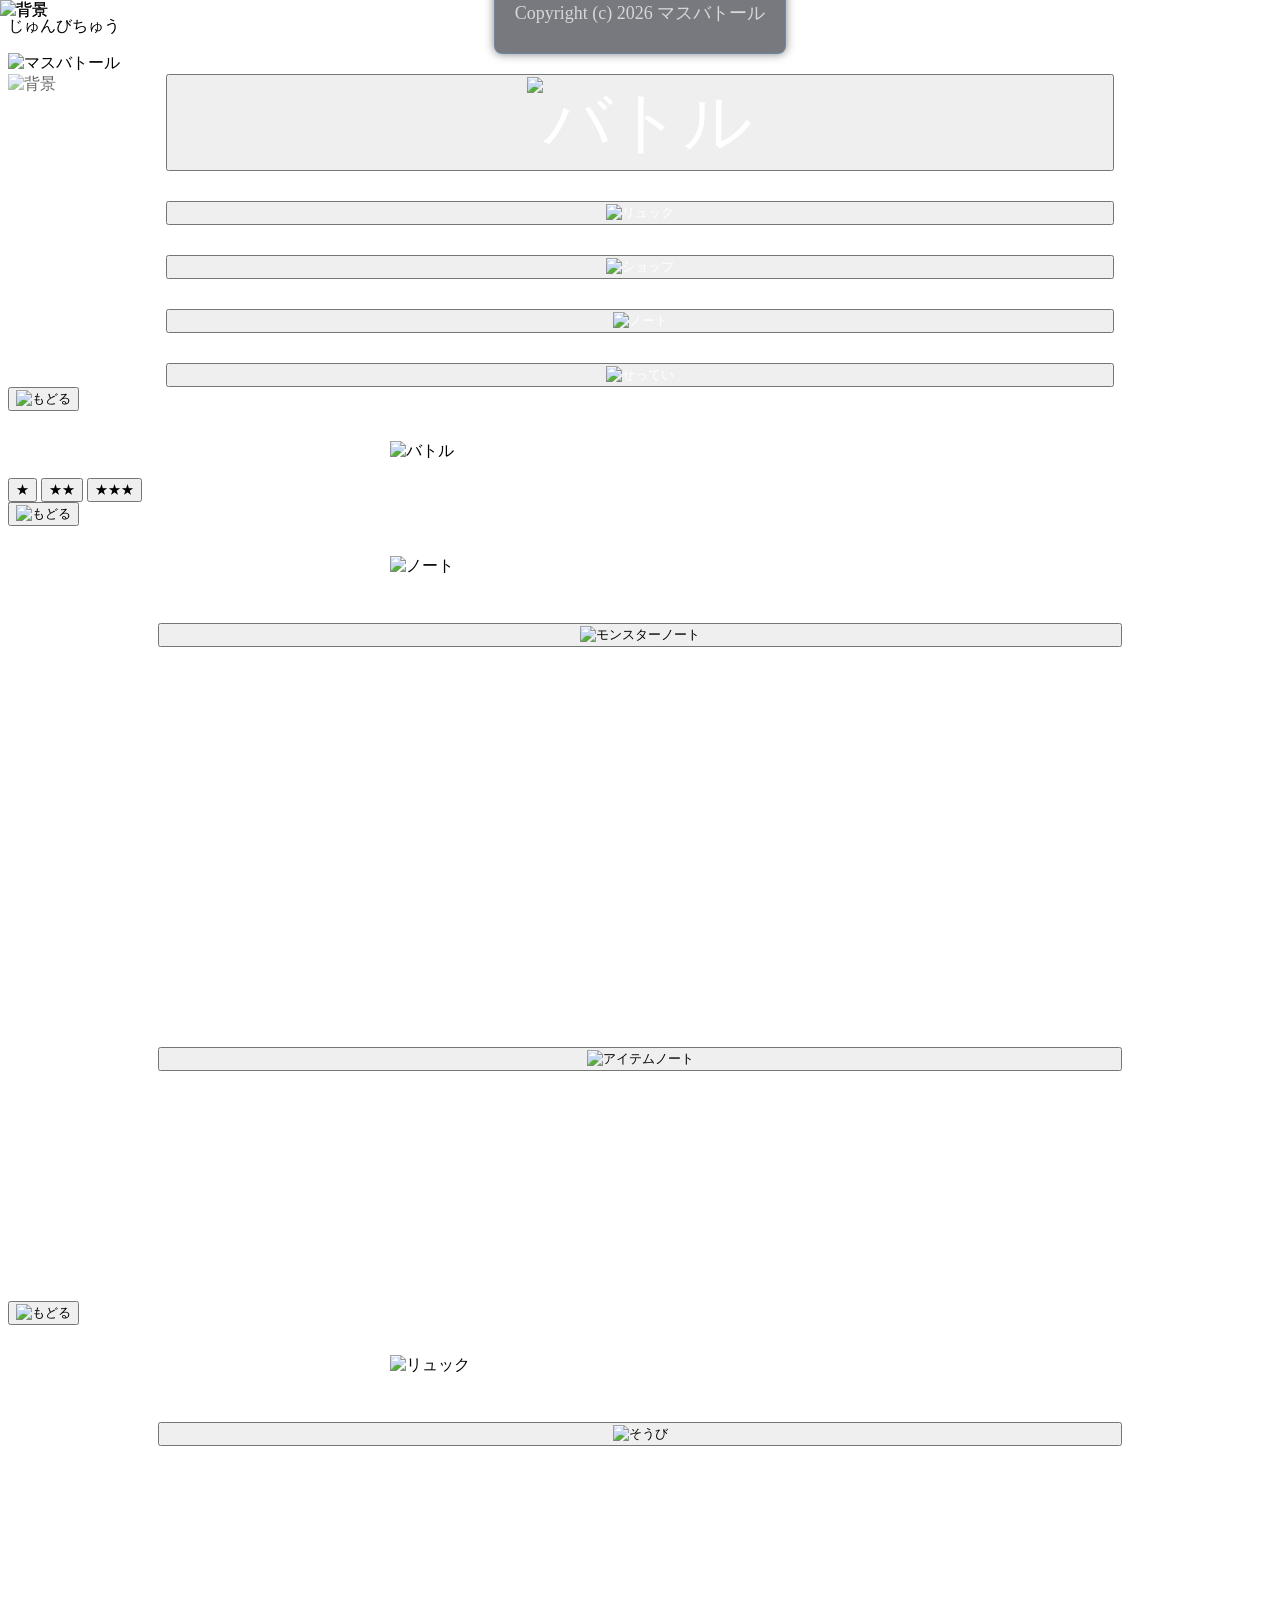
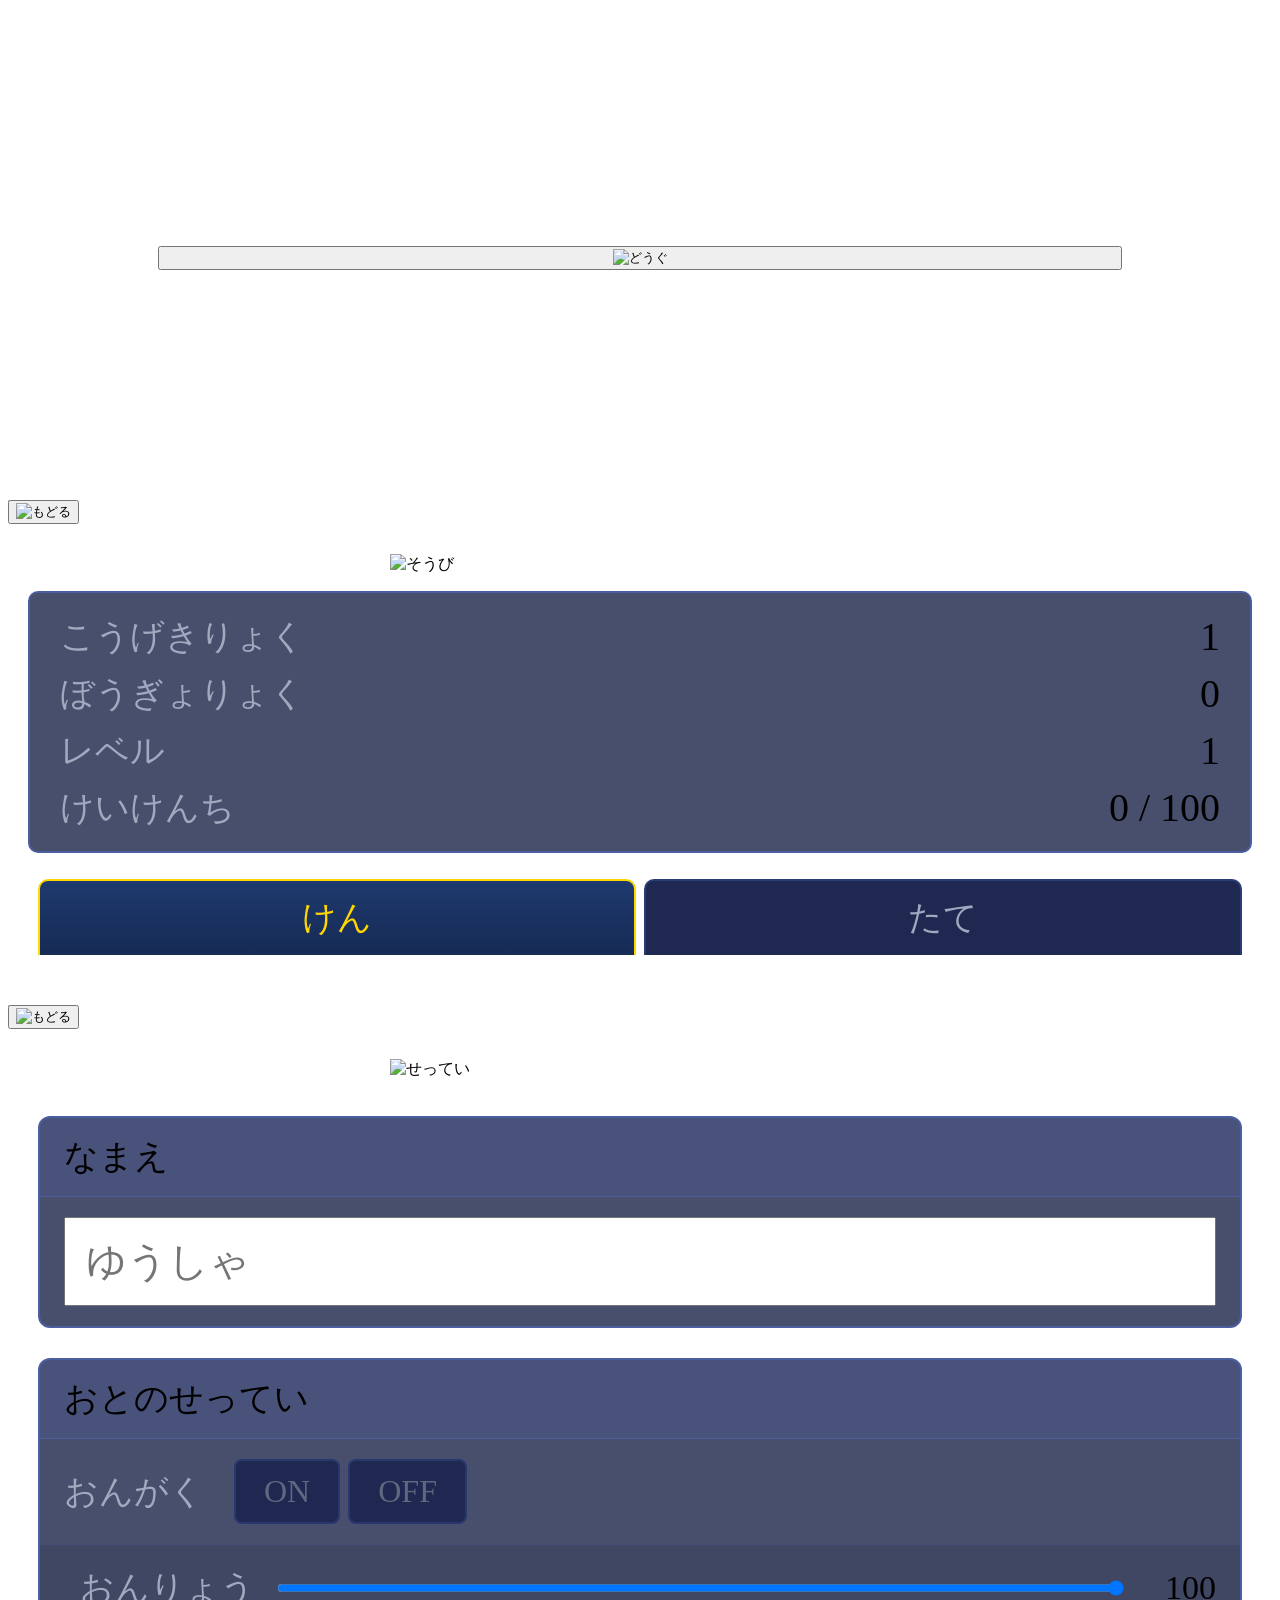
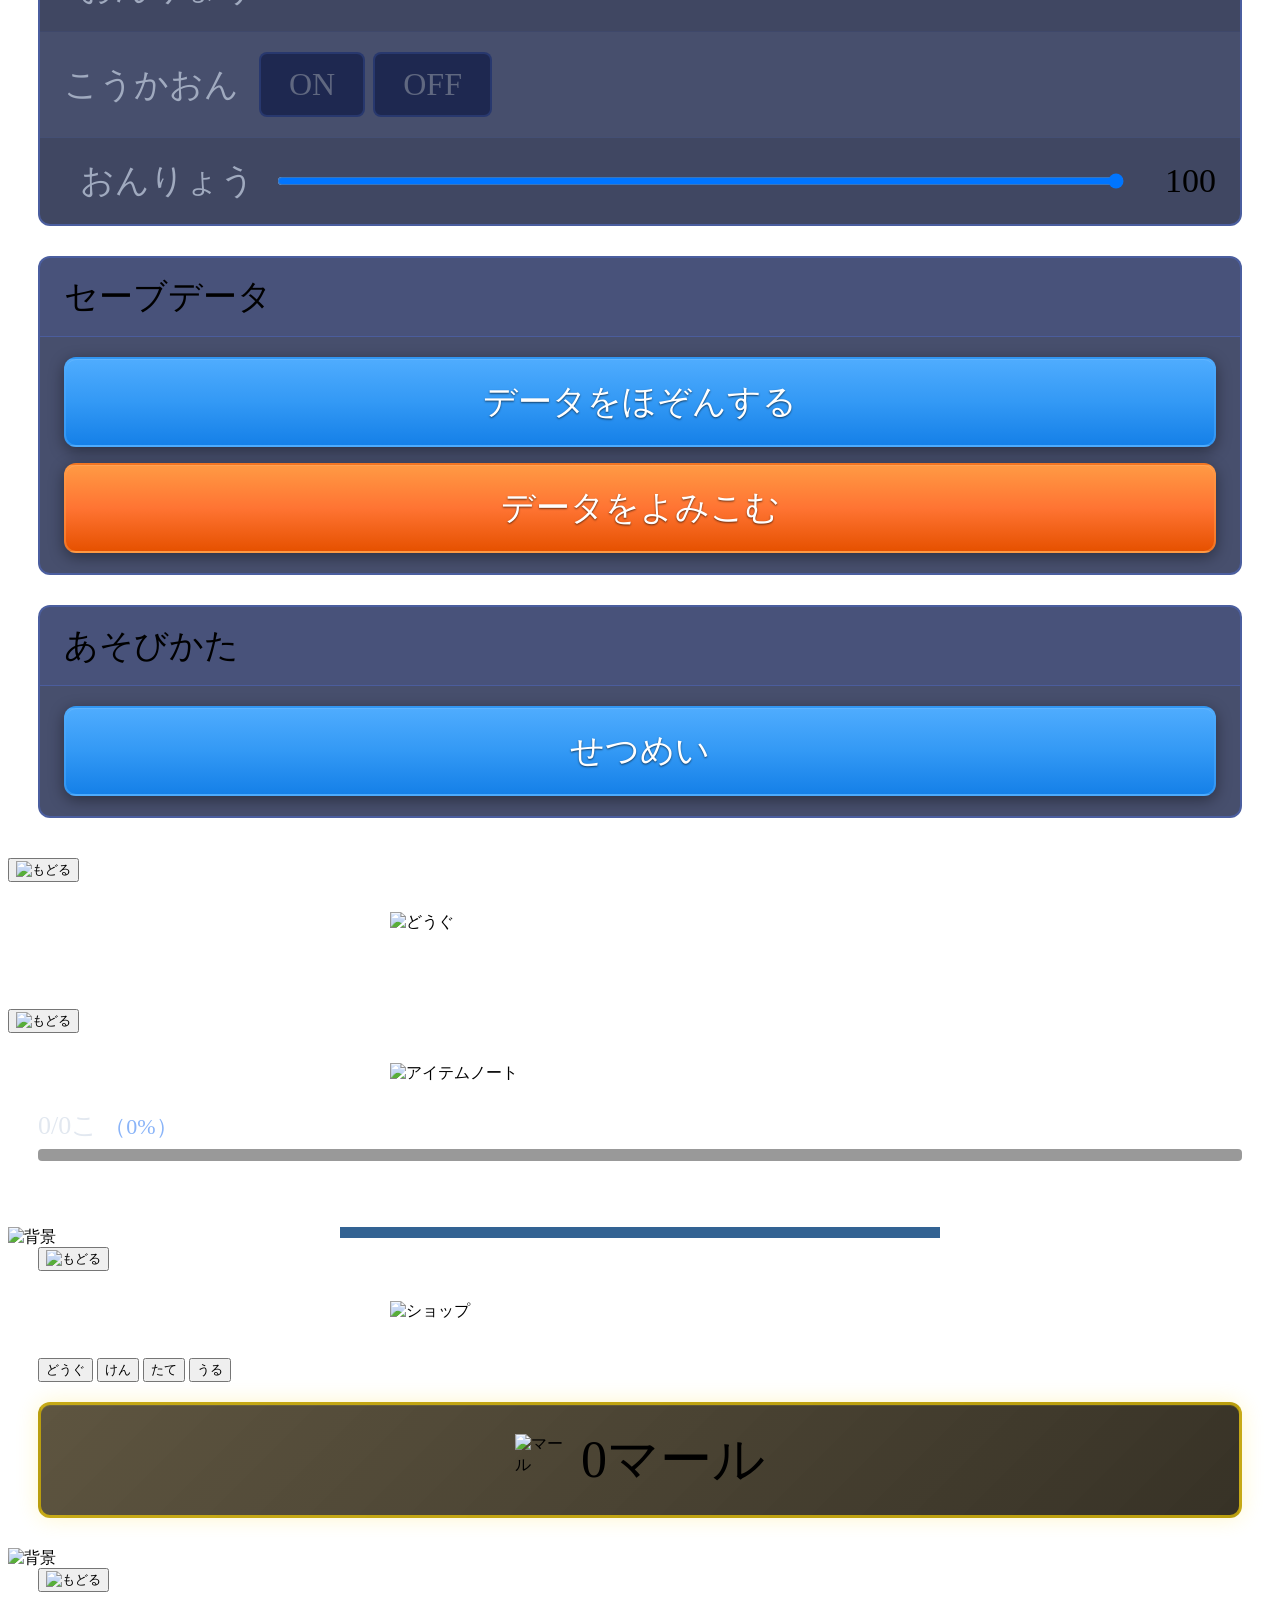
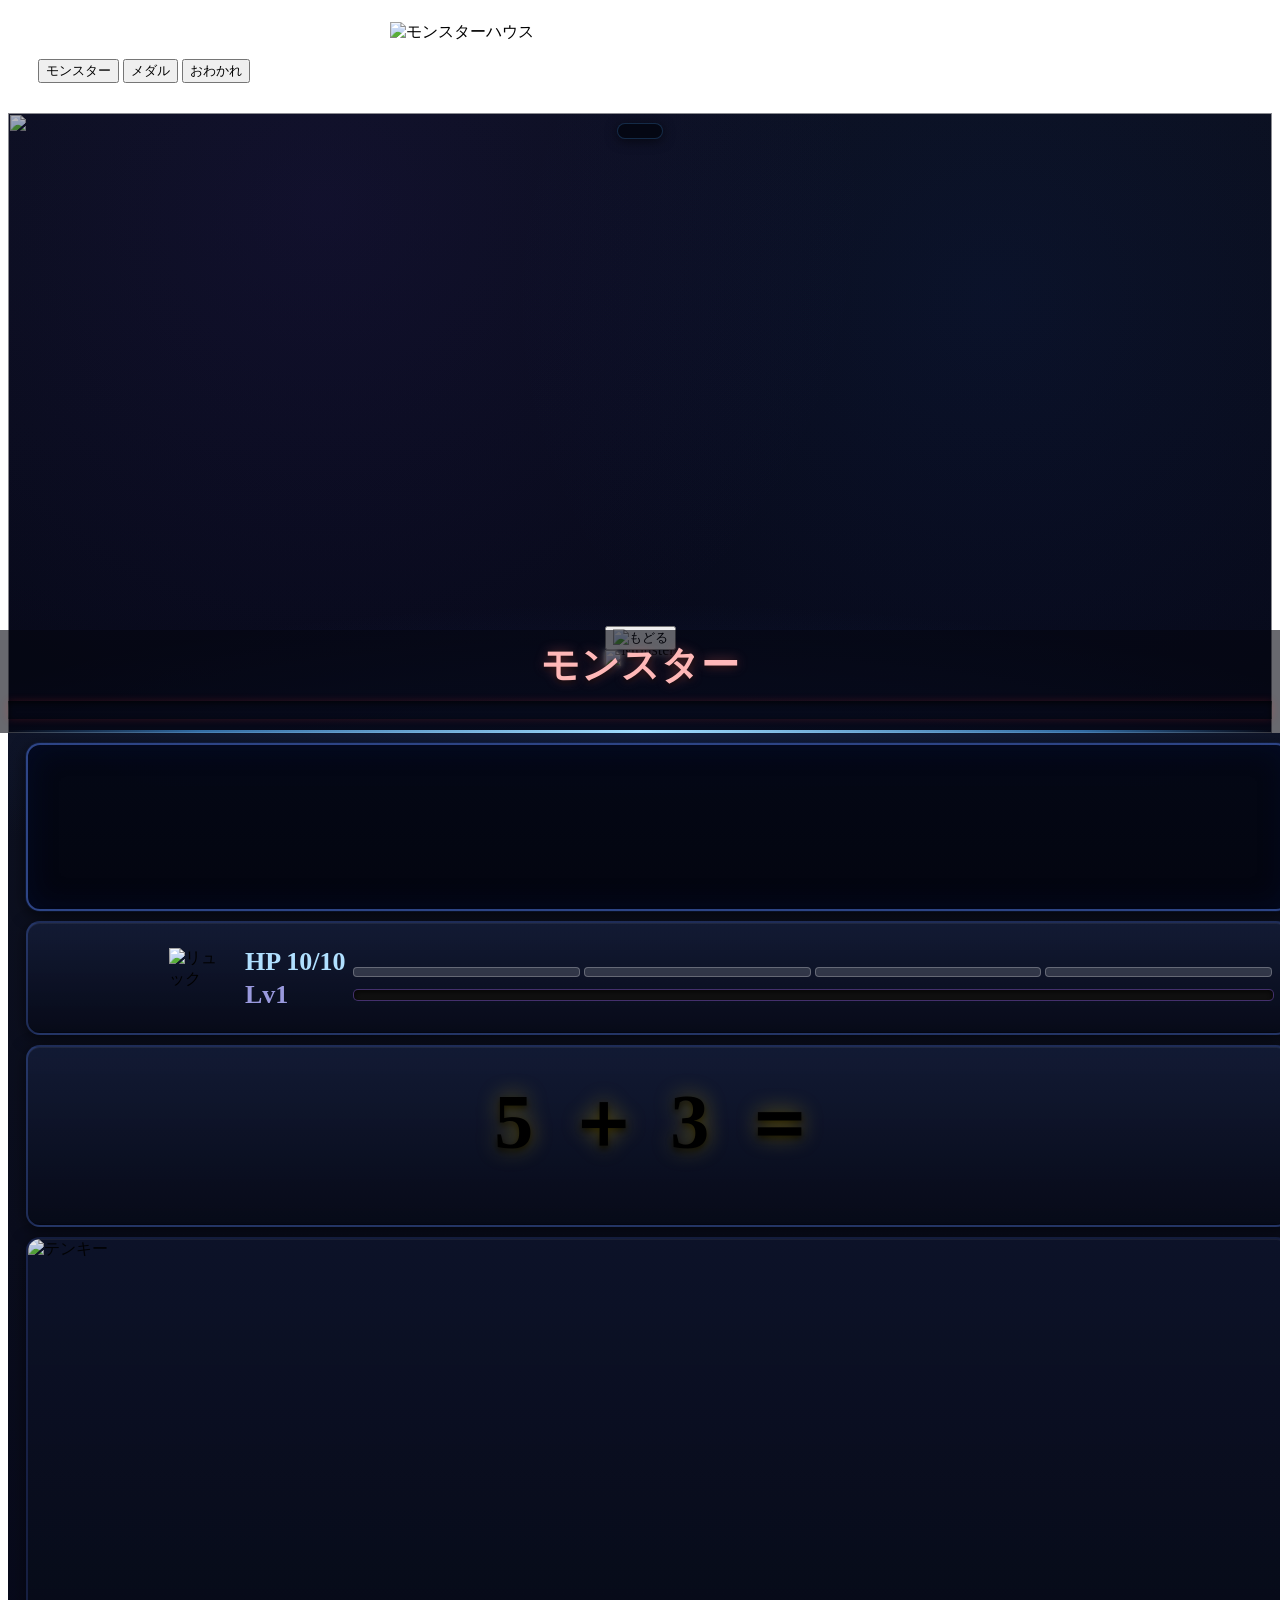
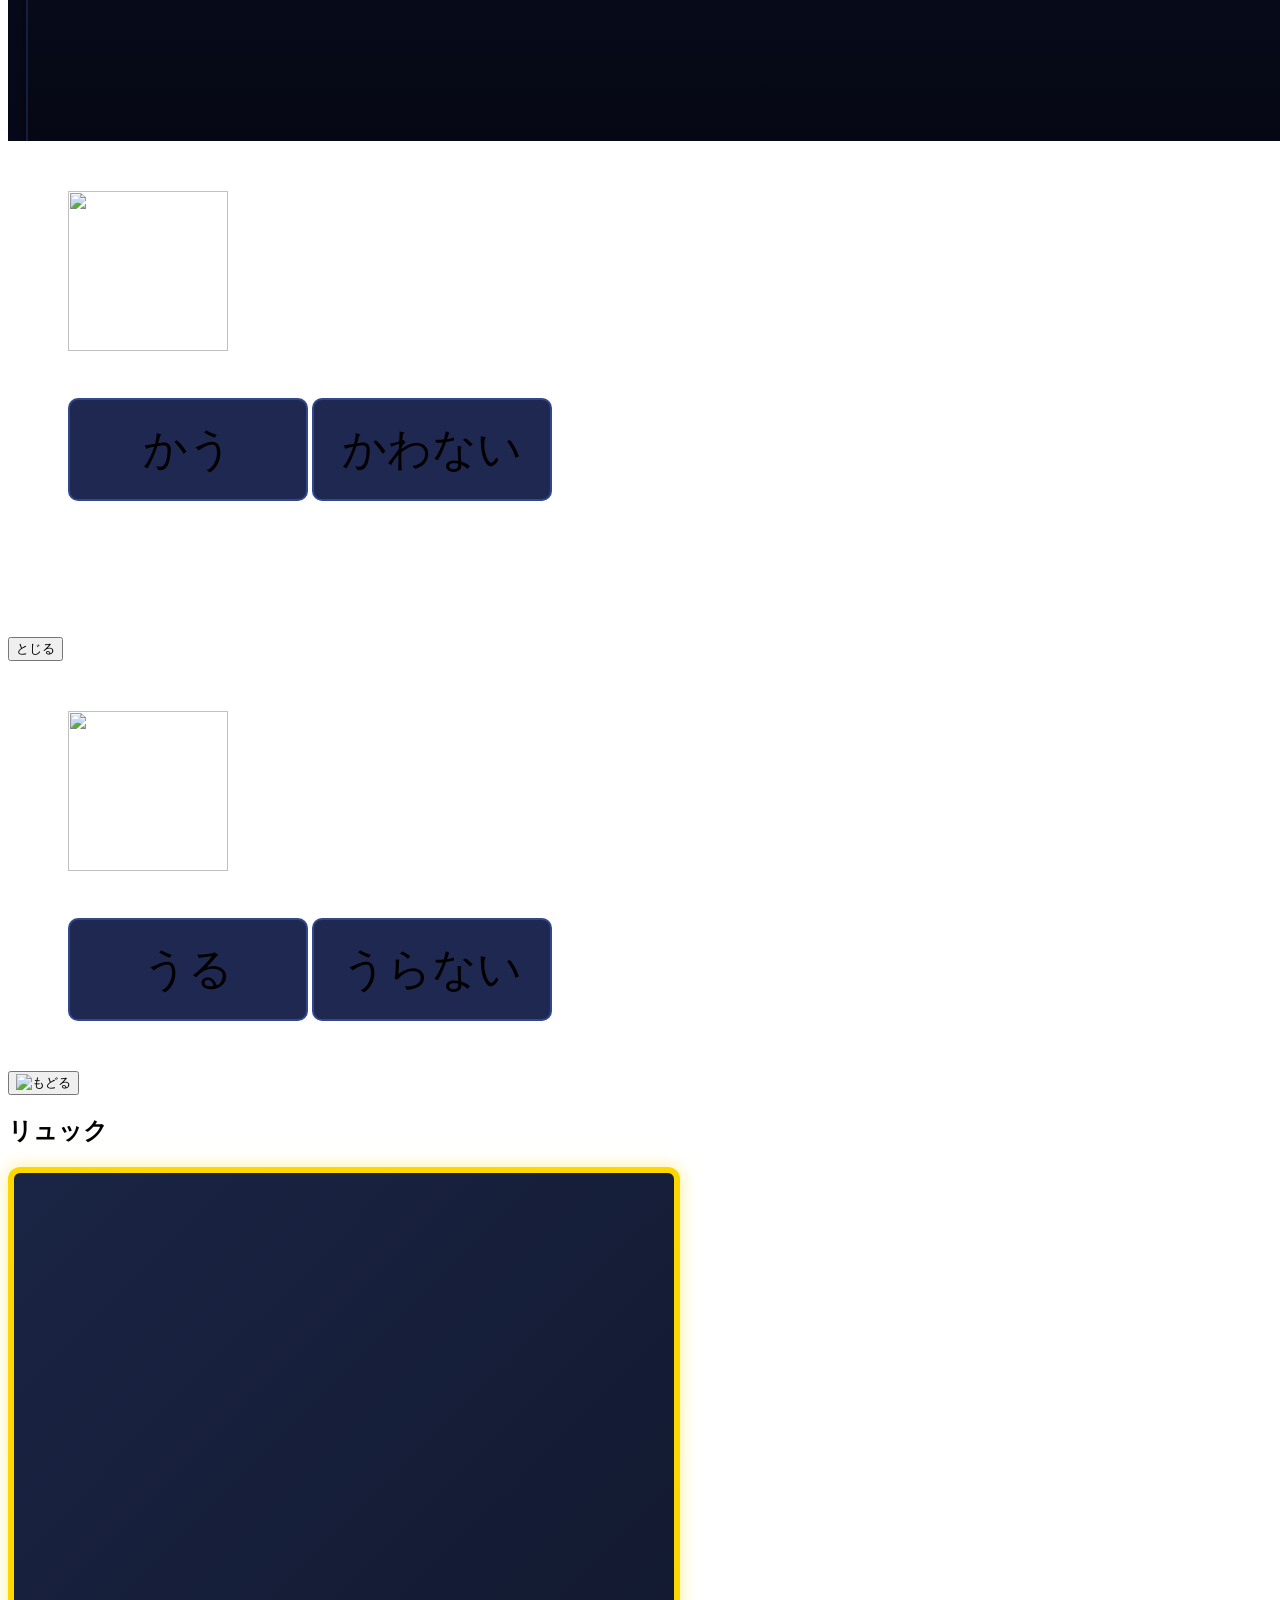
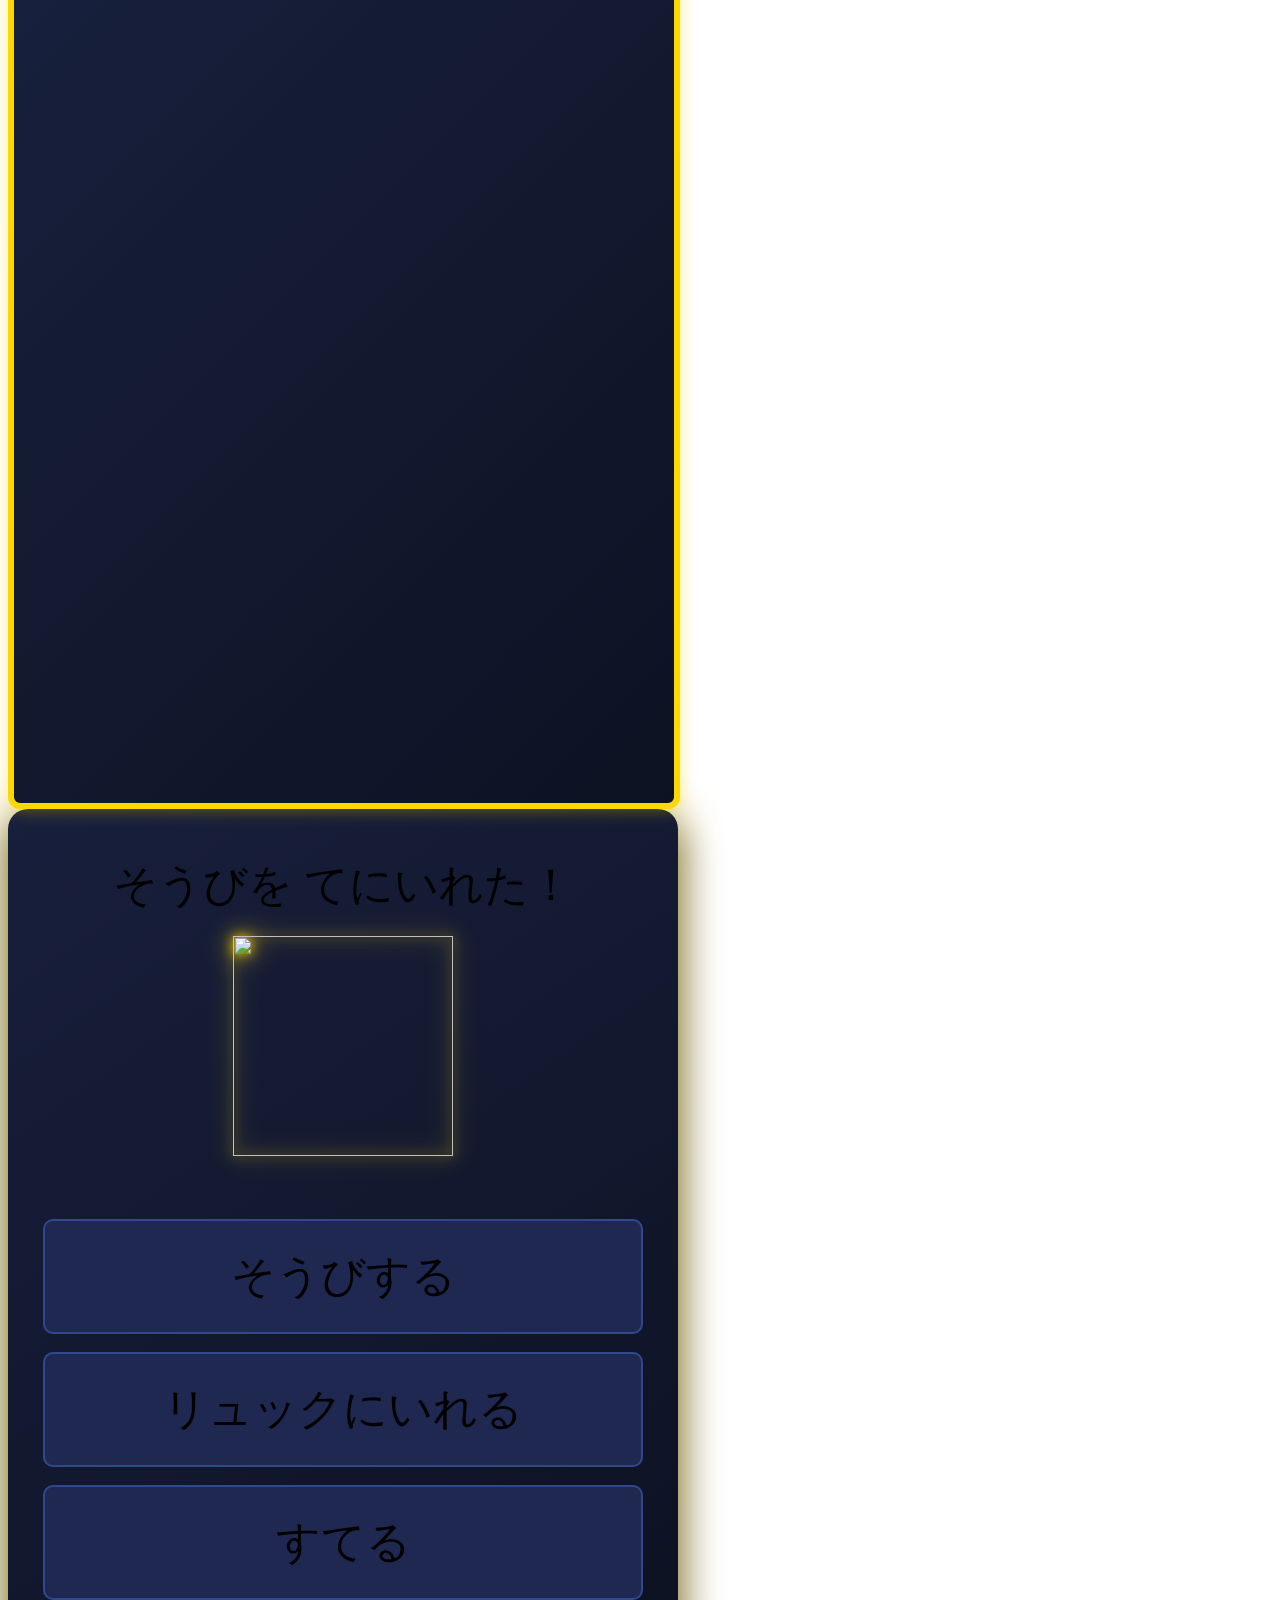
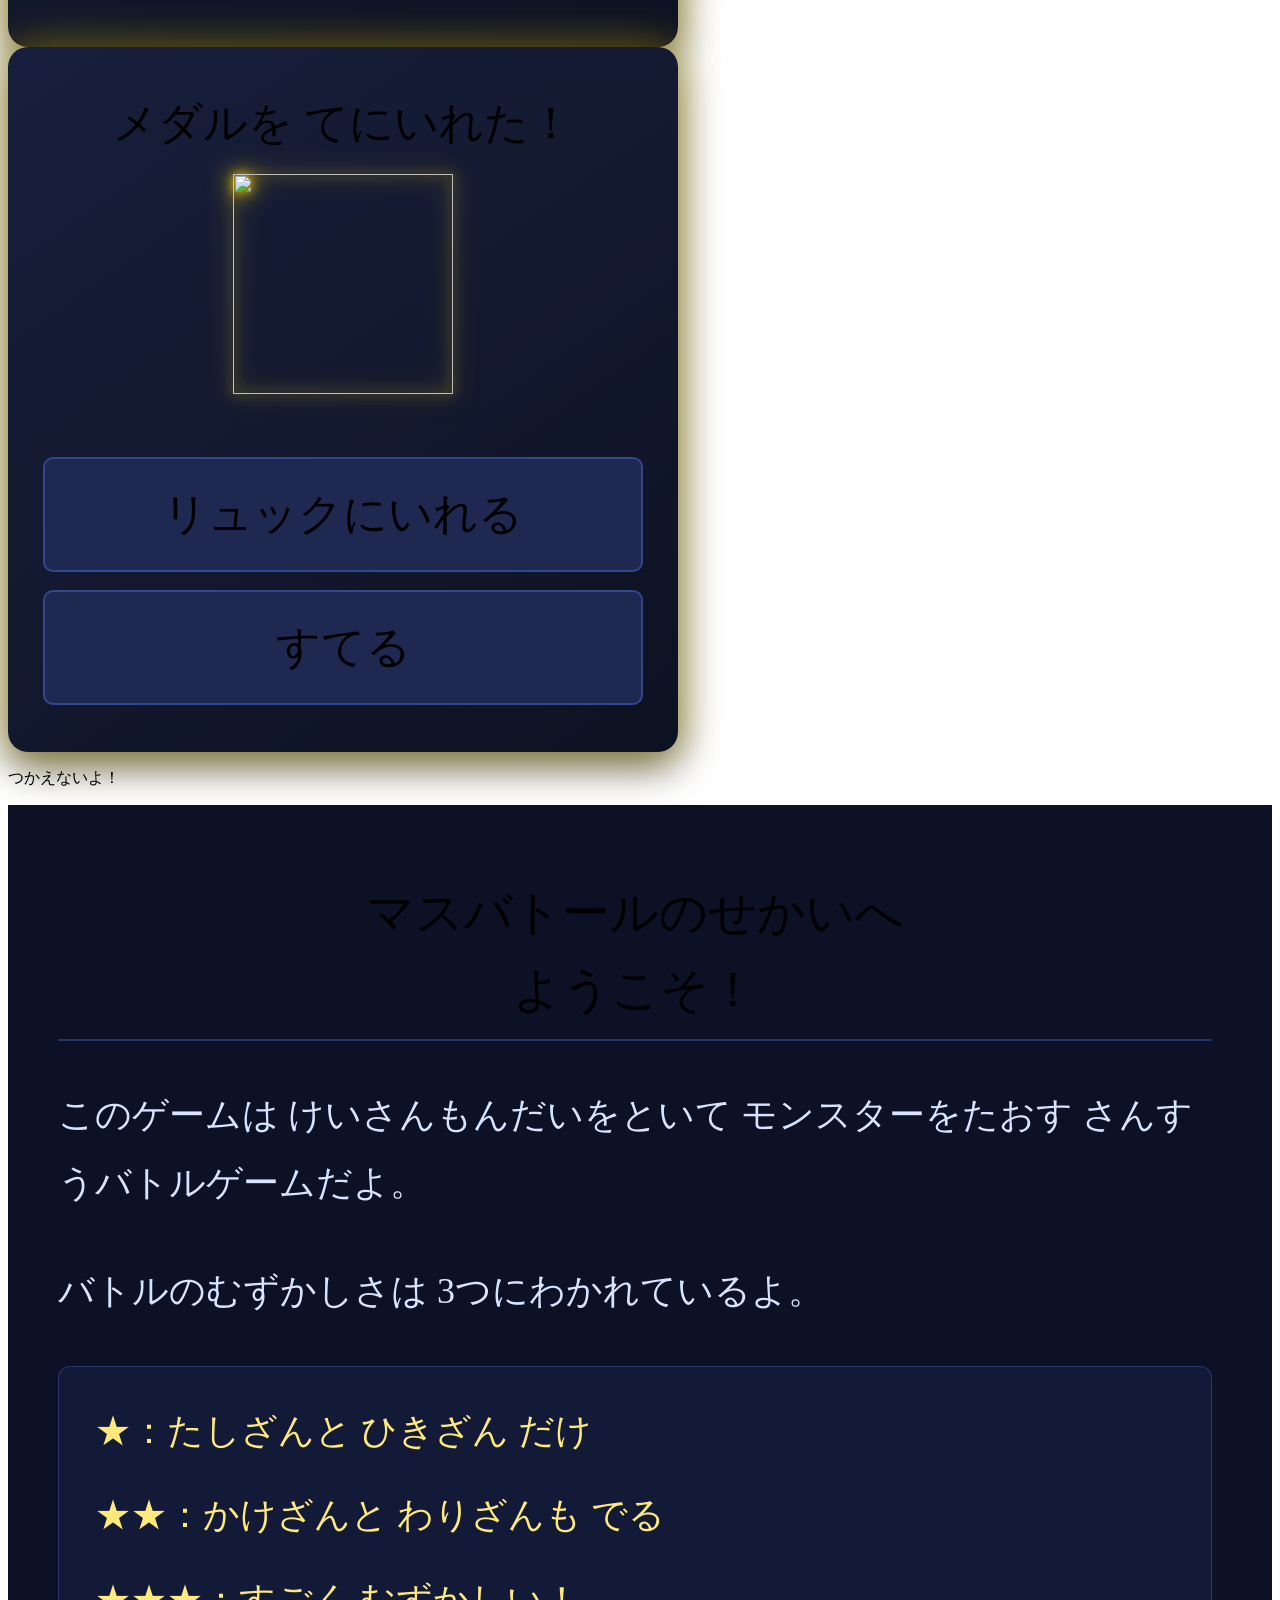
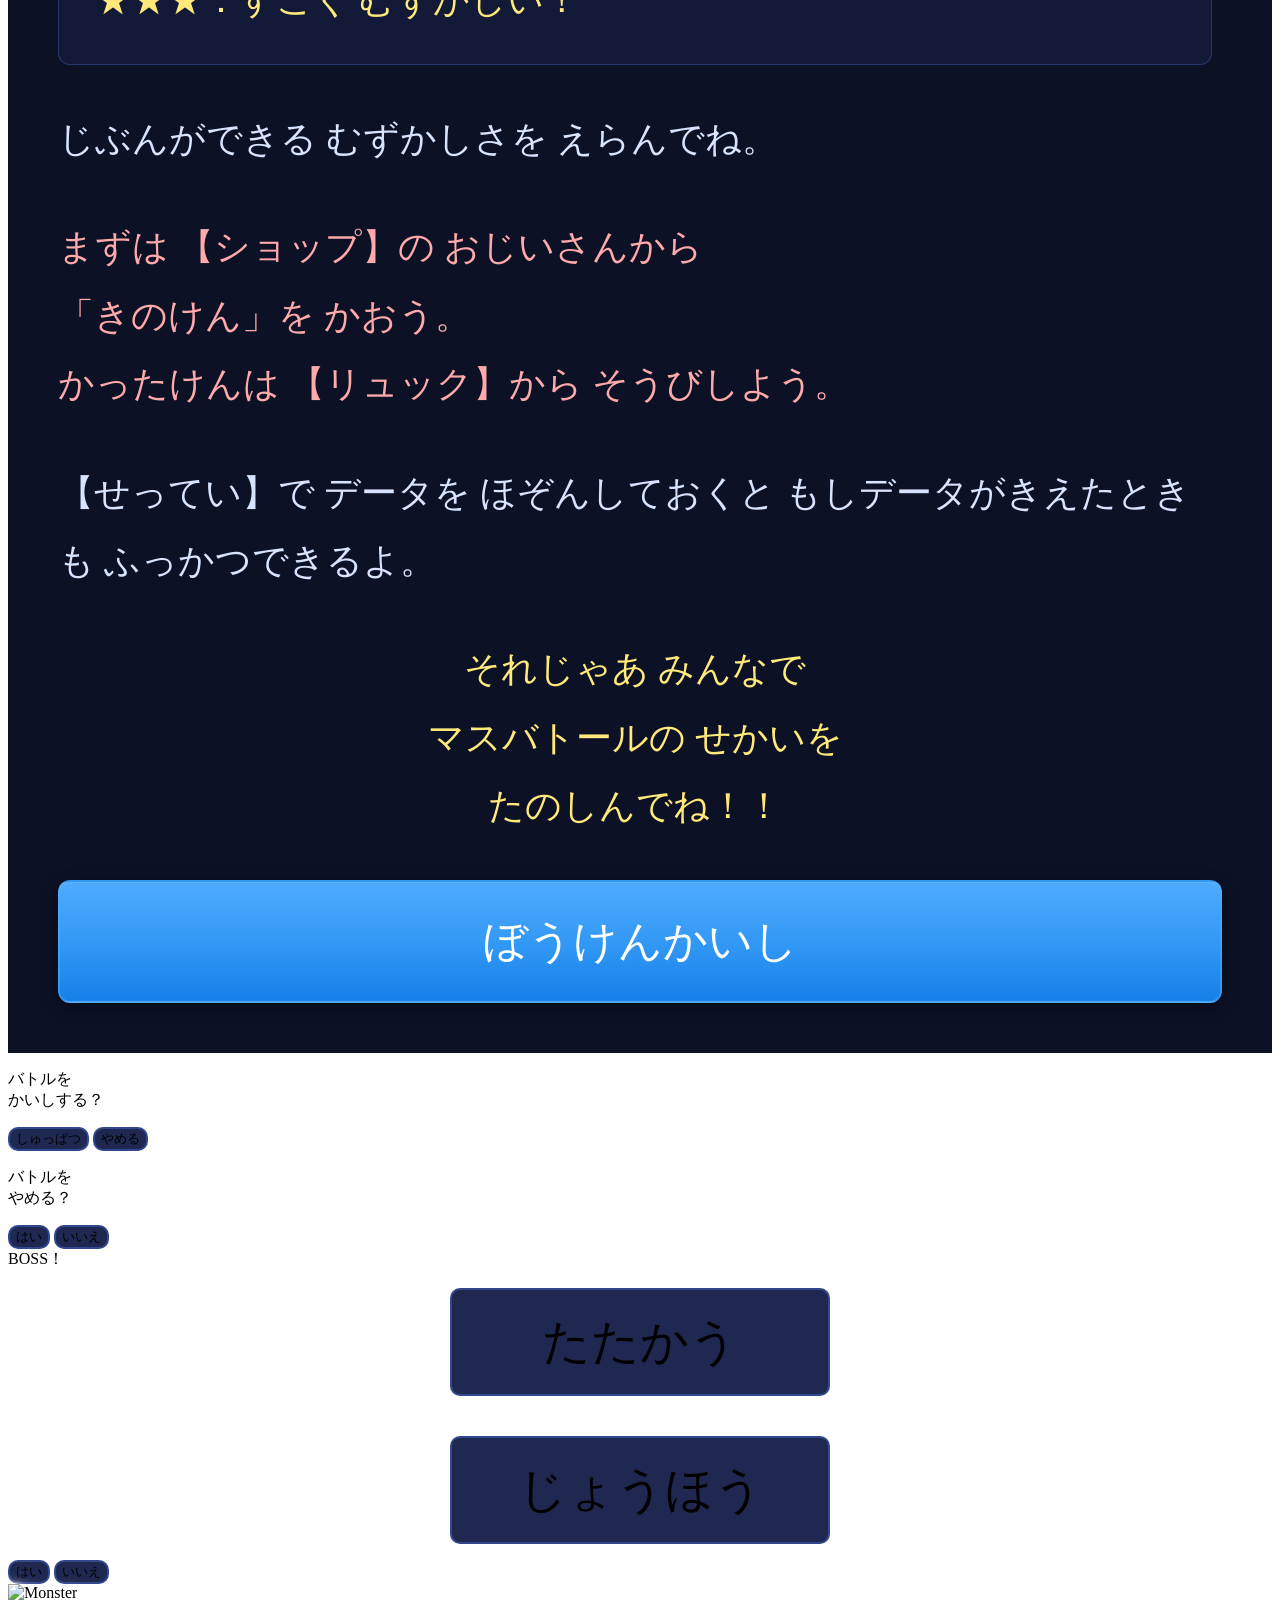
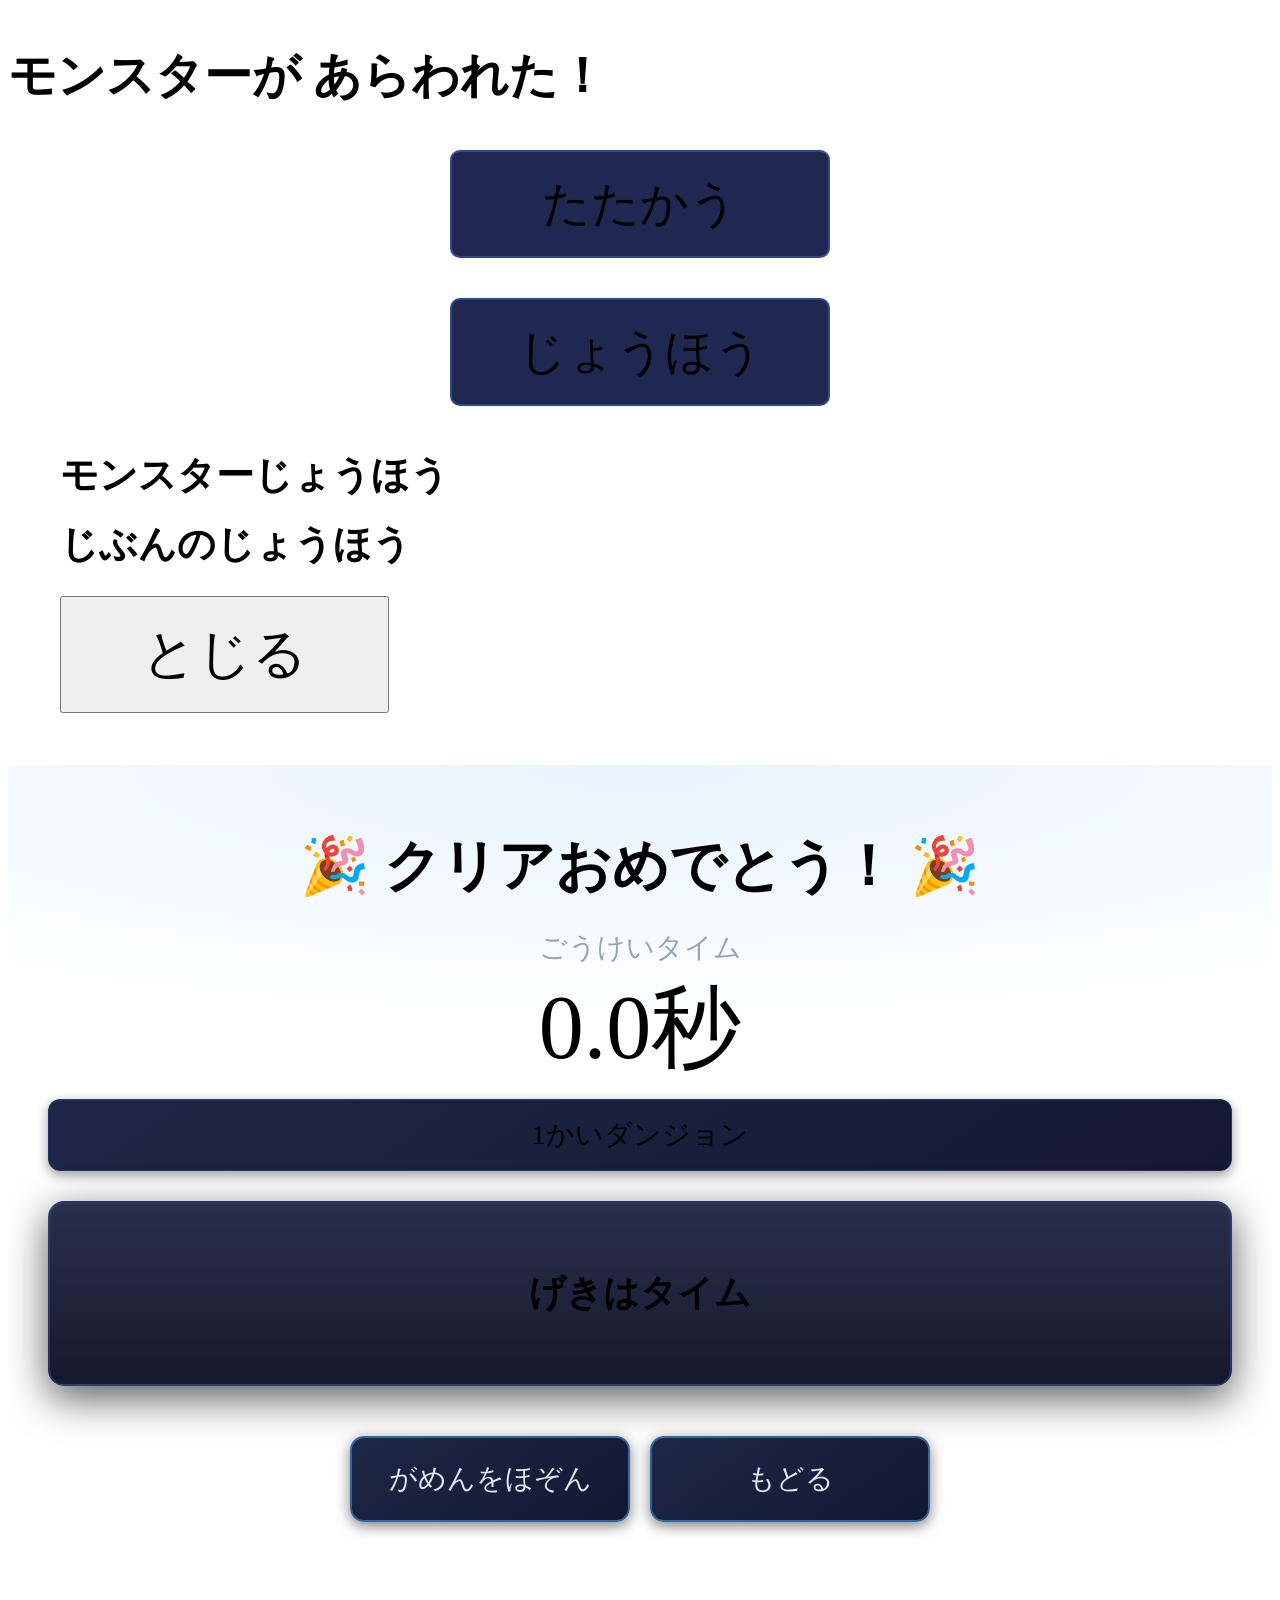
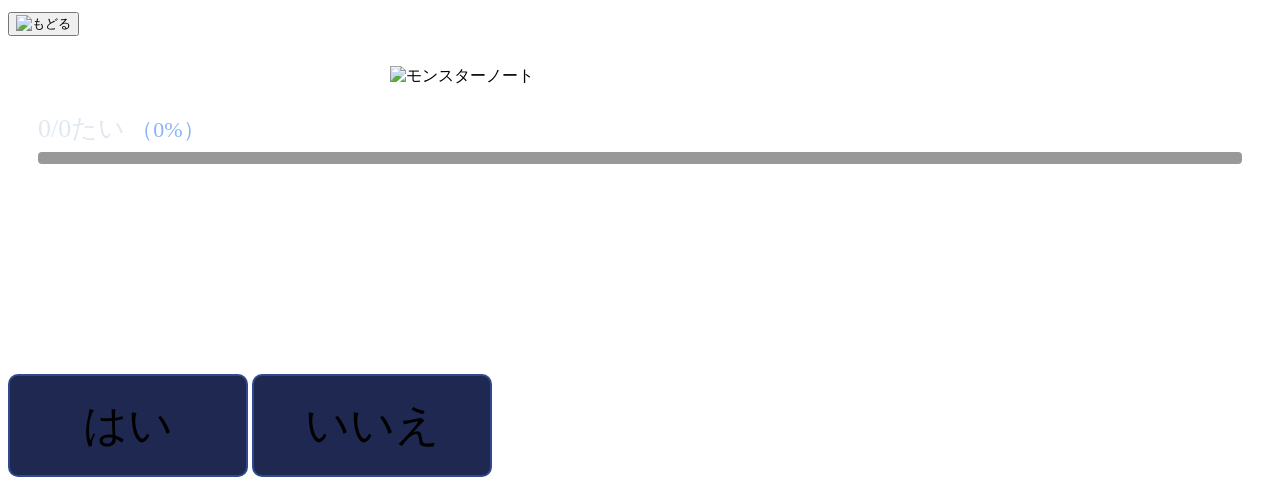
==== MathBattler/index.html @ c33e63eb "チュートリアル説明を追加" ====
<!DOCTYPE html>
<html lang="ja">

<head>
    <meta charset="UTF-8">
    <meta name="viewport"
        content="width=device-width, initial-scale=1.0, maximum-scale=1.0, user-scalable=no, viewport-fit=cover">
    <title>マスバトール</title>
    <link rel="stylesheet" href="css/base.css">
    <link rel="stylesheet" href="css/components/buttons.css">
    <link rel="stylesheet" href="css/components/hp-timer.css">
    <link rel="stylesheet" href="css/components/message.css">
    <link rel="stylesheet" href="css/components/monster-effects.css">
    <link rel="stylesheet" href="css/components/animations.css">
    <link rel="stylesheet" href="css/overlays/base.css">
    <link rel="stylesheet" href="css/overlays/interval.css">
    <link rel="stylesheet" href="css/overlays/boss-cutin.css">
    <link rel="stylesheet" href="css/overlays/confirm-dialogs.css">
    <link rel="stylesheet" href="css/overlays/info-overlay.css">
    <link rel="stylesheet" href="css/overlays/shop-overlays.css">
    <link rel="stylesheet" href="css/overlays/bag-detail.css">
    <link rel="stylesheet" href="css/overlays/battle-bag.css">
    <link rel="stylesheet" href="css/overlays/equip-drop.css">
    <link rel="stylesheet" href="css/overlays/image-modal.css">
    <link rel="stylesheet" href="css/overlays/drop-animations.css">
    <link rel="stylesheet" href="css/overlays/item-limit.css">
    <link rel="stylesheet" href="css/overlays/navigation-btn.css">
    <link rel="stylesheet" href="css/overlays/request.css">
    <link rel="stylesheet" href="css/overlays/whiteout.css">
    <link rel="stylesheet" href="css/overlays/intro.css">
    <link rel="stylesheet" href="css/screens/loading.css">
    <link rel="stylesheet" href="css/screens/top.css">
    <link rel="stylesheet" href="css/screens/dungeon.css">
    <link rel="stylesheet" href="css/screens/battle.css">
    <link rel="stylesheet" href="css/screens/result.css">
    <link rel="stylesheet" href="css/screens/shop.css">
    <link rel="stylesheet" href="css/screens/bag.css">
    <link rel="stylesheet" href="css/screens/equip.css">
    <link rel="stylesheet" href="css/screens/setting.css">
    <link rel="stylesheet" href="css/screens/note.css">
    <link rel="stylesheet" href="css/screens/monster-house.css">
    <link rel="preconnect" href="https://fonts.googleapis.com">
    <link rel="preconnect" href="https://fonts.gstatic.com" crossorigin>
    <link href="https://fonts.googleapis.com/css2?family=DotGothic16&family=M+PLUS+Rounded+1c:wght@400;700&display=swap"
        rel="stylesheet">
</head>

<body>
    <div id="app">
        <script>/* #app直後で即実行。常に縦画面モードを付与 */(function () { document.getElementById('app').classList.add('portrait-mode'); })();</script>
        <!-- ローディング画面 -->
        <div id="loading-screen" class="screen active">
            <div class="loading-bg"></div>
            <div class="loading-content">
                <p id="loading-msg" class="loading-msg">じゅんびちゅう</p>
                <div id="loading-progress-wrap" class="loading-progress-wrap">
                    <div id="loading-bar" class="loading-bar"></div>
                </div>
            </div>
        </div>

        <!-- タイトル画面 -->
        <div id="top-screen" class="screen">
            <div class="top-content top-title-only">
                <div class="top-title-area">
                    <img src="assets/image/ui/title.webp" alt="マスバトール" class="title-img">
                </div>
            </div>
            <footer class="setup-footer">
                <p>Copyright (c) 2026 マスバトール</p>
            </footer>
        </div>

        <!-- メインメニュー画面 -->
        <div id="main-screen" class="screen">
            <div class="top-bg-container">
                <img src="assets/image/ui/BG_main.webp" alt="背景" class="top-bg-img">
            </div>
            <div class="top-content">
                <div class="top-menu">
                    <button id="battle-prep-btn" class="primary-btn top-battle-btn">
                        <img src="assets/image/ui/BTN_main_battle.webp" class="btn-bg-img" alt="バトル">
                    </button>
                    <div class="top-menu-row top-sub-row">
                        <button id="top-bag-btn" class="green-btn">
                            <img src="assets/image/ui/BTN_main_backpack.webp" class="btn-bg-img" alt="リュック">
                        </button>
                        <button id="top-shop-btn" class="green-btn">
                            <img src="assets/image/ui/BTN_main_shop.webp" class="btn-bg-img" alt="ショップ">
                        </button>
                    </div>
                    <div class="top-menu-row">
                        <button id="top-note-btn" class="orange-btn">
                            <img src="assets/image/ui/BTN_main_note.webp" class="btn-bg-img" alt="ノート">
                        </button>
                    </div>
                    <div class="top-menu-row" id="top-monster-house-row" style="display:none;">
                        <button id="top-monster-house-btn" class="primary-btn">
                            <img src="assets/image/ui/BTN_main_monsterhouse.webp" class="btn-bg-img" alt="モンスターハウス">
                        </button>
                    </div>
                    <div class="top-menu-row">
                        <button id="top-setting-btn" class="green-btn">
                            <img src="assets/image/ui/BTN_main_setting.webp" class="btn-bg-img" alt="せってい">
                        </button>
                    </div>

                </div>
            </div>
        </div>

        <!-- ダンジョン選択画面 -->
        <div id="dungeon-select-screen" class="screen">
            <div class="top-bg-container">
                <img class="top-bg-img dungeon-bg" data-difficulty="1" src="assets/image/ui/BG_dungeon01.webp" alt="背景"
                    style="display:none">
                <img class="top-bg-img dungeon-bg" data-difficulty="2" src="assets/image/ui/BG_dungeon02.webp" alt="背景"
                    style="display:none">
                <img class="top-bg-img dungeon-bg" data-difficulty="3" src="assets/image/ui/BG_dungeon03.webp" alt="背景">
            </div>
            <button id="back-to-top-btn" class="quit-battle-btn" aria-label="トップにもどる">
                <img src="assets/image/ui/ButtonBack.webp" alt="もどる">
            </button>
            <img src="assets/image/ui/main_battle.webp" class="screen-title-img" alt="バトル">
            <div class="difficulty-tabs">
                <button class="difficulty-tab" data-difficulty="1">★</button>
                <button class="difficulty-tab" data-difficulty="2">★★</button>
                <button class="difficulty-tab active" data-difficulty="3">★★★</button>
            </div>
            <div id="dungeon-grid" class="dungeon-grid">
                <!-- Populated by JS -->
            </div>
        </div>

        <!-- ノート選択画面 -->
        <div id="note-hub-screen" class="screen">
            <div class="top-bg-container">
                <img src="assets/image/ui/BG_note.webp" alt="背景" class="top-bg-img">
            </div>
            <button id="close-note-hub-btn" class="quit-battle-btn" aria-label="トップにもどる">
                <img src="assets/image/ui/ButtonBack.webp" alt="もどる">
            </button>
            <img src="assets/image/ui/main_note.webp" class="screen-title-img" alt="ノート">
            <div class="note-hub-list">
                <button id="note-hub-monster-btn" class="primary-btn">
                    <img src="assets/image/ui/BTN_main_monsternote.webp" class="btn-bg-img" alt="モンスターノート">
                </button>
                <button id="note-hub-item-btn" class="primary-btn">
                    <img src="assets/image/ui/BTN_main_itemnote.webp" class="btn-bg-img" alt="アイテムノート">
                </button>
            </div>
        </div>

        <!-- リュックハブ画面 -->
        <div id="bag-hub-screen" class="screen">
            <div class="top-bg-container">
                <img src="assets/image/ui/BG_backpack.webp" alt="背景" class="top-bg-img">
            </div>
            <button id="close-bag-hub-btn" class="quit-battle-btn" aria-label="トップにもどる">
                <img src="assets/image/ui/ButtonBack.webp" alt="もどる">
            </button>
            <img src="assets/image/ui/main_backpack.webp" class="screen-title-img" alt="リュック">
            <div class="note-hub-list">
                <button id="bag-hub-equip-btn" class="primary-btn">
                    <img src="assets/image/ui/BTN_main_equipment.webp" class="btn-bg-img" alt="そうび">
                </button>
                <button id="bag-hub-item-btn" class="primary-btn">
                    <img src="assets/image/ui/BTN_main_item.webp" class="btn-bg-img" alt="どうぐ">
                </button>
            </div>
        </div>

        <!-- そうび画面 -->
        <div id="equip-screen" class="screen">
            <div class="top-bg-container">
                <img src="assets/image/ui/BG_equipment.webp" alt="背景" class="top-bg-img">
            </div>
            <button id="close-equip-btn" class="quit-battle-btn" aria-label="トップにもどる">
                <img src="assets/image/ui/ButtonBack.webp" alt="もどる">
            </button>
            <img src="assets/image/ui/main_equipment.webp" class="screen-title-img" alt="そうび">
            <div class="equip-status-area">
                <div class="equip-status-row">
                    <span class="equip-status-label">こうげきりょく</span>
                    <span id="equip-status-atk" class="equip-status-value">1</span>
                </div>
                <div class="equip-status-row">
                    <span class="equip-status-label">ぼうぎょりょく</span>
                    <span id="equip-status-def" class="equip-status-value">0</span>
                </div>
                <div class="equip-status-row">
                    <span class="equip-status-label">レベル</span>
                    <span id="equip-status-level" class="equip-status-value">1</span>
                </div>
                <div class="equip-status-row">
                    <span class="equip-status-label">けいけんち</span>
                    <span id="equip-status-exp" class="equip-status-value">0 / 100</span>
                </div>
            </div>
            <div class="equip-tabs">
                <button class="equip-tab active" data-type="sword">けん</button>
                <button class="equip-tab" data-type="shield">たて</button>
            </div>
            <div id="equip-sort-bar" class="equip-sort-bar">
                <!-- Populated by JS based on active tab -->
            </div>
            <div id="equip-list" class="equip-list">
                <!-- Populated by JS -->
            </div>
        </div>

        <!-- せってい画面 -->
        <div id="setting-screen" class="screen">
            <div class="top-bg-container">
                <img src="assets/image/ui/BG_setting.webp" alt="背景" class="top-bg-img">
            </div>
            <button id="close-setting-btn" class="quit-battle-btn" aria-label="トップにもどる">
                <img src="assets/image/ui/ButtonBack.webp" alt="もどる">
            </button>
            <img src="assets/image/ui/main_setting.webp" class="screen-title-img" alt="せってい">
            <div class="setting-list">
                <div class="setting-item">
                    <div class="setting-item-header">なまえ</div>
                    <div class="setting-name-area">
                        <input type="text" id="player-name" placeholder="ゆうしゃ" maxlength="10"
                            class="dungeon-name-input setting-name-input">
                    </div>
                </div>
                <div class="setting-item">
                    <div class="setting-item-header">おとのせってい</div>
                    <div class="setting-music-rows">
                        <div class="setting-row">
                            <span class="setting-row-label">おんがく</span>
                            <div class="setting-toggle-group">
                                <button id="setting-bgm-on" class="setting-toggle-btn" data-value="on">ON</button>
                                <button id="setting-bgm-off" class="setting-toggle-btn" data-value="off">OFF</button>
                            </div>
                        </div>
                        <div class="setting-row setting-row-indent">
                            <span class="setting-row-label">おんりょう</span>
                            <input type="range" id="setting-bgm-volume" min="0" max="100" value="100"
                                class="setting-volume-slider">
                            <span id="setting-bgm-volume-value" class="setting-volume-value">100</span>
                        </div>
                        <div class="setting-row">
                            <span class="setting-row-label">こうかおん</span>
                            <div class="setting-toggle-group">
                                <button id="setting-se-on" class="setting-toggle-btn" data-value="on">ON</button>
                                <button id="setting-se-off" class="setting-toggle-btn" data-value="off">OFF</button>
                            </div>
                        </div>
                        <div class="setting-row setting-row-indent">
                            <span class="setting-row-label">おんりょう</span>
                            <input type="range" id="setting-se-volume" min="0" max="100" value="100"
                                class="setting-volume-slider">
                            <span id="setting-se-volume-value" class="setting-volume-value">100</span>
                        </div>
                    </div>
                </div>
                <div class="setting-item">
                    <div class="setting-item-header">セーブデータ</div>
                    <div class="setting-backup-area">
                        <button id="setting-export-btn" class="primary-btn setting-backup-btn">データをほぞんする</button>
                        <button id="setting-import-btn" class="orange-btn setting-backup-btn">データをよみこむ</button>
                        <input type="file" id="setting-import-file" accept=".json" style="display:none">
                    </div>
                </div>
                <div class="setting-item">
                    <div class="setting-item-header">あそびかた</div>
                    <div class="setting-backup-area">
                        <button id="setting-intro-btn" class="primary-btn setting-backup-btn">せつめい</button>
                    </div>
                </div>
            </div>
        </div>

        <!-- どうぐ画面 -->
        <div id="bag-screen" class="screen">
            <div class="top-bg-container">
                <img src="assets/image/ui/BG_item.webp" alt="背景" class="top-bg-img">
            </div>
            <button id="close-bag-btn" class="quit-battle-btn" aria-label="トップにもどる">
                <img src="assets/image/ui/ButtonBack.webp" alt="もどる">
            </button>
            <img src="assets/image/ui/main_item.webp" class="screen-title-img" alt="どうぐ">
            <div id="bag-grid" class="bag-grid">
                <!-- Populated by JS -->
            </div>
        </div>

        <!-- アイテムノート画面 -->
        <div id="item-note-screen" class="screen">
            <div class="top-bg-container">
                <img src="assets/image/ui/BG_note.webp" alt="背景" class="top-bg-img">
            </div>
            <button id="close-item-note-btn" class="quit-battle-btn" aria-label="トップにもどる">
                <img src="assets/image/ui/ButtonBack.webp" alt="もどる">
            </button>
            <img src="assets/image/ui/main_itemnote.webp" class="screen-title-img" alt="アイテムノート">
            <!-- 進捗表示エリア -->
            <div id="item-note-progress-area" class="note-progress-area">
                <div class="note-progress-summary">
                    <span id="item-note-progress-text" class="note-progress-text">0/0こ</span>
                    <span id="item-note-progress-pct" class="note-progress-pct">（0%）</span>
                </div>
                <div class="note-progress-bar-wrap">
                    <div id="item-note-progress-bar" class="note-progress-bar" style="width:0%"></div>
                </div>
            </div>
            <div id="item-note-grid" class="note-grid" style="flex: 1; overflow-y: auto;">
                <!-- Populated by JS -->
            </div>
        </div>

        <!-- ショップ画面 -->
        <div id="shop-screen" class="screen">
            <div class="top-bg-container">
                <img src="assets/image/ui/BG_shop.webp" id="shop-bg-img" alt="背景" class="top-bg-img">
            </div>
            <div class="shop-header">
                <button id="shop-back-btn" class="quit-battle-btn" aria-label="もどる">
                    <img src="assets/image/ui/ButtonBack.webp" alt="もどる">
                </button>
            </div>
            <img src="assets/image/ui/main_shop.webp" class="screen-title-img" alt="ショップ">
            <div id="shop-clerk-quote" class="special-quote shop-clerk-quote">いらっしゃい！</div>
            <div id="shop-items-area" class="shop-items-area" style="display:none;">
                <div id="shop-items" class="shop-items">
                    <!-- Populated by JS -->
                </div>
                <div id="shop-sword-items" class="shop-items" style="display:none;">
                    <!-- Populated by JS -->
                </div>
                <div id="shop-shield-items" class="shop-items" style="display:none;">
                    <!-- Populated by JS -->
                </div>
                <div id="shop-sell-items" class="shop-items" style="display:none;">
                    <!-- Populated by JS -->
                </div>
            </div>
            <div class="shop-bottom">
                <div class="shop-tabs">
                    <button id="shop-tab-item" class="shop-tab">どうぐ</button>
                    <button id="shop-tab-sword" class="shop-tab">けん</button>
                    <button id="shop-tab-shield" class="shop-tab">たて</button>
                    <button id="shop-tab-sell" class="shop-tab">うる</button>
                </div>
                <div class="shop-malle-area">
                    <img src="assets/image/ui/malle.webp" class="malle-icon" alt="マール">
                    <span id="shop-malle-text" class="shop-malle-text">0マール</span>
                </div>
            </div>
        </div>

        <!-- モンスターハウス画面 -->
        <div id="monster-house-screen" class="screen">
            <div class="top-bg-container">
                <img src="assets/image/ui/BG_monsterhouse.webp" alt="背景" class="top-bg-img">
            </div>
            <div class="shop-header">
                <button id="mh-back-btn" class="quit-battle-btn">
                    <img src="assets/image/ui/ButtonBack.webp" alt="もどる">
                </button>
            </div>
            <img src="assets/image/ui/main_monsterhouse.webp" class="screen-title-img" alt="モンスターハウス">
            <!-- セリフバブル -->
            <div id="mh-clerk-quote" class="special-quote shop-clerk-quote mh-clerk-quote" style="display:block;"></div>
            <!-- コンテンツパネル -->
            <div class="mh-content-area mh-hidden">
                <!-- モンスタータブ -->
                <div id="mh-panel-monster" class="mh-panel">
                    <div id="mh-monster-grid" class="mh-scroll-area"></div>
                    <div id="mh-monster-detail" class="mh-detail-panel" style="display:none;"></div>
                    <div id="mh-medal-sub" class="mh-scroll-area" style="display:none;"></div>
                </div>
                <!-- メダルタブ -->
                <div id="mh-panel-medal" class="mh-panel" style="display:none;">
                    <div id="mh-medal-list" class="mh-scroll-area"></div>
                </div>
                <!-- おわかれタブ -->
                <div id="mh-panel-farewell" class="mh-panel" style="display:none;">
                    <div id="mh-farewell-grid" class="mh-scroll-area"></div>
                </div>
            </div>
            <!-- タブ (下部) -->
            <div class="shop-bottom mh-bottom">
                <div class="shop-tabs">
                    <button id="mh-tab-monster" class="shop-tab">モンスター</button>
                    <button id="mh-tab-medal" class="shop-tab">メダル</button>
                    <button id="mh-tab-farewell" class="shop-tab">おわかれ</button>
                </div>
            </div>
        </div>

        <!-- バトル画面 -->
        <div id="battle-screen" class="screen">
            <div class="battle-view">
                <img id="battle-bg-img" class="battle-bg-img" src="" alt="" aria-hidden="true">
                <img id="item-use-img" class="item-use-img" src="" alt="" style="display:none;" aria-hidden="true">

                <button id="quit-battle-btn" class="quit-battle-btn" aria-label="トップにもどる">
                    <img src="assets/image/ui/ButtonBack.webp" alt="もどる">
                </button>

                <!-- Stage Progress (画面最上部) -->
                <div id="stage-progress" class="stage-progress">
                    <!-- Populated by JS -->
                </div>

                <div class="monster-container">
                    <div class="monster-img-wrapper">
                        <img id="monster-img" src="" alt="Monster">
                        <div id="monster-status-mask" class="monster-status-mask"></div>
                    </div>
                    <img id="attack-effect-img" class="attack-effect-img" src="" alt="" aria-hidden="true">

                    <!-- Monster Stat (下部オーバーレイ) -->
                    <div class="monster-stat">
                        <span id="monster-name">モンスター</span>
                        <div id="monster-hp-container" class="hp-bar-container small">
                            <div id="monster-hp-bar" class="hp-bar-fill" style="width: 100%;"></div>
                        </div>
                    </div>
                </div>
            </div>

            <div class="panel">
                <!-- メッセージログウィンドウ -->
                <div class="panel-section panel-section--message">
                    <div id="message-log" class="message-log"></div>
                </div>

                <div class="panel-section panel-section--status">
                    <div class="status-equip">
                        <div id="sword-aura-wrapper" class="sword-aura-wrapper">
                            <img id="aura-img" class="aura-img" src="" alt="" style="display:none;">
                            <img id="sword-label" class="sword-label" src="assets/image/equipment/sword/sword01.webp"
                                alt="はがねのけん" style="visibility:hidden;">
                        </div>
                        <img id="shield-label" class="sword-label" src="assets/image/equipment/shield/shield01.webp"
                            alt="はがねのたて" style="display:none;">
                        <div id="item-slot-container" class="item-slot-container">
                            <img id="backpack-slot-img" class="item-slot-img backpack-slot-img"
                                src="assets/image/ui/kaban.webp" alt="リュック">
                        </div>
                        <div id="companion-slot-container" class="companion-slot-container" style="display:none;">
                            <img class="companion-slot-img" src="" alt="同伴モンスター">
                        </div>
                    </div>
                    <div class="status-hp-area">
                        <span id="player-hp-text">HP 10/10</span>
                        <div class="status-bar-box">
                            <div class="hp-bar-container">
                                <div id="player-hp-bar" class="hp-bar-fill" style="width: 100%;"></div>
                            </div>
                            <div class="special-gauge-row">
                                <div id="special-gauge-1" class="special-gauge"></div>
                                <div id="special-gauge-2" class="special-gauge"></div>
                                <div id="special-gauge-3" class="special-gauge"></div>
                                <div id="special-gauge-4" class="special-gauge"></div>
                            </div>
                        </div>
                        <span id="player-level-text">Lv1</span>
                        <div class="exp-bar-container">
                            <div id="player-exp-bar" class="exp-bar-fill" style="width: 0%;"></div>
                        </div>
                    </div>
                </div>

                <div class="panel-section panel-section--problem">
                    <div class="problem-area">
                        <div id="problem-text" class="problem-text"><span class="problem-part">5 ＋ 3 ＝ </span><span
                                class="answer-part empty"></span></div>
                        <div id="problem-hint" class="problem-hint" style="display:none"></div>
                        <div class="input-wrapper">
                            <input type="tel" id="answer-input" class="answer-input" readonly>
                        </div>
                    </div>
                    <div class="timer-container">
                        <div id="timer-bar" class="timer-bar" style="width: 100%;"></div>
                    </div>
                </div>

                <div class="panel-section panel-section--numpad">
                    <div class="numpad-image-wrapper">
                        <img src="assets/image/ui/battle/numeric keypad.webp" alt="テンキー" class="numpad-bg-img">
                        <div id="numpad-special-overlay" class="numpad-special-overlay" style="display:none;"></div>
                        <div class="numpad">
                            <button class="num-btn" data-key="7"></button>
                            <button class="num-btn" data-key="8"></button>
                            <button class="num-btn" data-key="9"></button>
                            <button class="num-btn" data-key="4"></button>
                            <button class="num-btn" data-key="5"></button>
                            <button class="num-btn" data-key="6"></button>
                            <button class="num-btn" data-key="1"></button>
                            <button class="num-btn" data-key="2"></button>
                            <button class="num-btn" data-key="3"></button>
                            <button class="num-btn" data-key="DEL"></button>
                            <button class="num-btn" data-key="0"></button>
                            <button class="num-btn" data-key="ENTER"></button>
                        </div>
                    </div>
                </div>
            </div>
        </div>

        <!-- Shop Item Detail Overlay -->
        <div id="shop-item-overlay" class="overlay">
            <div class="overlay-content shop-item-content">
                <img id="shop-item-detail-img" src="" alt="" class="shop-item-detail-img">
                <h2 id="shop-item-detail-name" class="shop-item-detail-name"></h2>
                <p id="shop-item-detail-desc" class="shop-item-detail-desc"></p>
                <p id="shop-item-detail-price" class="shop-item-detail-price"></p>
                <div class="shop-buy-buttons">
                    <button id="shop-buy-yes-btn" class="primary-btn">かう</button>
                    <button id="shop-buy-no-btn" class="secondary-btn">かわない</button>
                </div>
            </div>
        </div>

        <!-- Shop Message Overlay (マール不足 / アイテム所持中) -->
        <div id="shop-msg-overlay" class="overlay shop-msg-overlay">
            <div class="overlay-content">
                <p id="shop-msg-text" class="shop-msg-text"></p>
            </div>
        </div>

        <!-- Monster House メッセージオーバーレイ -->
        <div id="mh-msg-overlay" class="overlay shop-msg-overlay">
            <div class="overlay-content">
                <p id="mh-msg-text" class="shop-msg-text"></p>
            </div>
        </div>

        <!-- Bag Item Detail Overlay (リュック画面でタップしたとき) -->
        <div id="bag-detail-overlay" class="overlay bag-detail-overlay">
            <div class="overlay-content bag-detail-content">
                <img id="bag-detail-img" class="bag-detail-img" src="" alt="">
                <h2 id="bag-detail-name" class="bag-detail-name"></h2>
                <p id="bag-detail-desc" class="bag-detail-desc"></p>
                <p id="bag-detail-limit" class="bag-detail-limit"></p>
                <p id="bag-detail-count" class="bag-detail-count"></p>
                <button id="bag-detail-close-btn" class="primary-btn bag-detail-close-btn">とじる</button>
            </div>
        </div>

        <!-- Shop Sell Item Detail Overlay -->
        <div id="shop-sell-overlay" class="overlay">
            <div class="overlay-content shop-item-content">
                <img id="shop-sell-detail-img" src="" alt="" class="shop-item-detail-img">
                <h2 id="shop-sell-detail-name" class="shop-item-detail-name"></h2>
                <p id="shop-sell-detail-desc" class="shop-item-detail-desc"></p>
                <p id="shop-sell-detail-price" class="shop-item-detail-price"></p>
                <div class="shop-buy-buttons">
                    <button id="shop-sell-yes-btn" class="primary-btn">うる</button>
                    <button id="shop-sell-no-btn" class="secondary-btn">うらない</button>
                </div>
            </div>
        </div>

        <!-- Battle Bag Overlay (戦闘中リュック使用ウィンドウ) -->
        <div id="battle-bag-overlay" class="overlay battle-bag-overlay">
            <div class="battle-bag-content">
                <div class="battle-bag-header">
                    <button id="battle-bag-close-btn" class="quit-battle-btn" aria-label="もどる">
                        <img src="assets/image/ui/ButtonBack.webp" alt="もどる">
                    </button>
                    <h2 class="battle-bag-title">リュック</h2>
                </div>
                <div id="battle-bag-grid" class="battle-bag-grid">
                    <!-- Populated by JS -->
                </div>
                <div id="battle-item-confirm" class="battle-item-confirm" style="display:none;">
                    <button id="battle-item-use-btn" class="primary-btn">つかう</button>
                    <button id="battle-item-cancel-btn" class="secondary-btn">やめる</button>
                </div>
            </div>
        </div>

        <!-- Battle Companion Detail Overlay (バトル中のパートナー詳細) -->
        <div id="battle-companion-overlay" class="overlay">
            <div id="battle-companion-detail" class="mh-detail-panel mh-medal-detail-content mh-detail-panel--partner"
                style="flex: initial; height: 1150px; max-height: none;">
                <!-- Populated by JS -->
            </div>
        </div>

        <!-- Equipment Drop Fly-in Animation (装備ドロップ ズームイン演出) -->
        <div id="equip-drop-fly-overlay">
            <img id="equip-drop-fly-img" src="" alt="">
        </div>

        <!-- Equipment Drop Popup (武具ドロップ選択) -->
        <div id="equip-drop-overlay" class="overlay equip-drop-overlay">
            <div class="overlay-content equip-drop-content">
                <p class="equip-drop-label">そうびを てにいれた！</p>
                <img id="equip-drop-img" class="equip-drop-img" src="" alt="">
                <p id="equip-drop-name" class="equip-drop-name"></p>
                <p id="equip-drop-desc" class="equip-drop-desc"></p>
                <div class="equip-drop-buttons">
                    <button id="equip-drop-equip-btn" class="primary-btn">そうびする</button>
                    <button id="equip-drop-carry-btn" class="orange-btn">リュックにいれる</button>
                    <button id="equip-drop-discard-btn" class="secondary-btn">すてる</button>
                </div>
            </div>
        </div>

        <!-- Medal Drop Fly-in Animation (メダルドロップ ズームイン演出) -->
        <div id="medal-drop-fly-overlay">
            <img id="medal-drop-fly-img" src="" alt="">
        </div>

        <!-- Medal Drop Popup (メダルドロップ選択) -->
        <div id="medal-drop-overlay" class="overlay medal-drop-overlay">
            <div class="overlay-content medal-drop-content">
                <p class="medal-drop-label">メダルを てにいれた！</p>
                <img id="medal-drop-img" class="medal-drop-img" src="" alt="">
                <p id="medal-drop-name" class="medal-drop-name"></p>
                <p id="medal-drop-desc" class="medal-drop-desc"></p>
                <div class="medal-drop-buttons">
                    <button id="medal-drop-carry-btn" class="orange-btn">リュックにいれる</button>
                    <button id="medal-drop-discard-btn" class="secondary-btn">すてる</button>
                </div>
            </div>
        </div>

        <!-- Item Use Limit Message (つかえないよ！) -->
        <div id="item-limit-overlay" class="overlay item-limit-overlay">
            <div class="item-limit-content">
                <p class="item-limit-text">つかえないよ！</p>
            </div>
        </div>

        <!-- チュートリアル（初回説明）オーバーレイ -->
        <div id="intro-overlay" class="overlay intro-overlay">
            <div class="intro-content">
                <div class="intro-scroll-area">
                    <p class="intro-title">マスバトールのせかいへ<br>ようこそ！</p>
                    <p class="intro-text">
                        このゲームは けいさんもんだいをといて モンスターをたおす さんすうバトルゲームだよ。
                    </p>
                    <p class="intro-text">
                        バトルのむずかしさは 3つにわかれているよ。
                    </p>
                    <div class="intro-difficulty-list">
                        <p class="intro-text">★：たしざんと ひきざん だけ</p>
                        <p class="intro-text">★★：かけざんと わりざんも でる</p>
                        <p class="intro-text">★★★：すごく むずかしい！</p>
                    </div>
                    <p class="intro-text">
                        じぶんができる むずかしさを えらんでね。
                    </p>
                    <p class="intro-text intro-text-hint">
                        まずは 【ショップ】の おじいさんから<br>「きのけん」を かおう。<br>
                        かったけんは 【リュック】から そうびしよう。
                    </p>
                    <p class="intro-text">
                        【せってい】で データを ほぞんしておくと もしデータがきえたときも ふっかつできるよ。
                    </p>
                    <p class="intro-text intro-text-last">
                        それじゃあ みんなで<br>マスバトールの せかいを<br>たのしんでね！！
                    </p>
                </div>
                <button id="intro-start-btn" class="primary-btn intro-start-btn">ぼうけんかいし</button>
            </div>
        </div>

        <!-- Dungeon Start Confirm Overlay -->
        <div id="dungeon-start-confirm-overlay" class="overlay">
            <div class="overlay-content quit-confirm-content">
                <p id="dungeon-start-confirm-msg" class="quit-confirm-msg">バトルを<br>かいしする？</p>
                <div class="quit-confirm-buttons">
                    <button id="dungeon-start-yes-btn" class="primary-btn">しゅっぱつ</button>
                    <button id="dungeon-start-no-btn" class="orange-btn">やめる</button>
                </div>
            </div>
        </div>

        <!-- Quit Battle Confirm Overlay -->
        <div id="quit-confirm-overlay" class="overlay">
            <div class="overlay-content quit-confirm-content">
                <p class="quit-confirm-msg">バトルを<br>やめる？</p>
                <div class="quit-confirm-buttons">
                    <button id="quit-yes-btn" class="primary-btn">はい</button>
                    <button id="quit-no-btn" class="orange-btn">いいえ</button>
                </div>
            </div>
        </div>

        <!-- Boss Cut-in Overlay -->
        <div id="boss-cutin-overlay" class="overlay boss-cutin-overlay">
            <div class="boss-cutin-content">
                <div class="boss-cutin-label">BOSS！</div>
                <img id="boss-cutin-img" class="boss-cutin-img" src="" alt="">
                <div id="boss-cutin-name" class="boss-cutin-name"></div>
                <!-- ボスの名乗りセリフ（Special_モンスターと同じスタイル） -->
                <div id="boss-cutin-quote" class="special-quote" style="display:none;"></div>
                <!-- ズームアップ後に表示されるボタン -->
                <div id="boss-cutin-btns" class="boss-cutin-btns interval-btns">
                    <button id="boss-battle-start-btn" class="orange-btn">たたかう</button>
                    <button id="boss-info-btn" class="primary-btn">じょうほう</button>
                </div>
            </div>
        </div>

        <!-- Heal/Special 選択ポップアップ -->
        <div id="encounter-choice-overlay" class="overlay">
            <div class="overlay-content quit-confirm-content">
                <p id="encounter-choice-msg" class="quit-confirm-msg"></p>
                <div class="quit-confirm-buttons">
                    <button id="encounter-yes-btn" class="orange-btn">はい</button>
                    <button id="encounter-no-btn" class="primary-btn">いいえ</button>
                </div>
            </div>
        </div>

        <!-- モンスター出現画面 -->
        <div id="interval-overlay" class="overlay">
            <div id="interval-blackout"></div>
            <div class="overlay-content">
                <div id="special-quote" class="special-quote"></div>
                <img id="interval-monster-img" class="interval-img" src="" alt="Monster">
                <h2 id="interval-msg">モンスターが あらわれた！</h2>
                <div class="interval-btns">
                    <button id="battle-start-btn" class="orange-btn">たたかう</button>
                    <button id="info-btn" class="primary-btn">じょうほう</button>
                </div>
            </div>
        </div>

        <!-- Info Overlay -->
        <div id="info-overlay" class="overlay info-overlay">
            <div class="overlay-content info-content">
                <div class="info-sections">
                    <div class="info-section">
                        <h3 class="info-section-title enemy-title">モンスターじょうほう</h3>
                        <div class="info-rows" id="info-enemy-rows"></div>
                    </div>
                    <div class="info-divider"></div>
                    <div class="info-section">
                        <h3 class="info-section-title player-title">じぶんのじょうほう</h3>
                        <div class="info-rows" id="info-player-rows"></div>
                    </div>
                </div>
                <button id="info-close-btn" class="primary-btn info-close-btn">とじる</button>
            </div>
        </div>

        <!-- リザルト画面 -->
        <div id="result-screen" class="screen">
            <h1 class="title">🎉 クリアおめでとう！ 🎉</h1>
            <div class="result-total-container">
                <span class="total-label">ごうけいタイム</span>
                <span id="total-time-display" class="total-time-display">0.0秒</span>
            </div>
            <div class="result-settings-container">
                <span id="result-settings-text">1かいダンジョン</span>
            </div>
            <div class="result-stats">
                <h3>げきはタイム</h3>
                <ul id="time-list">
                    <!-- Javascript will populate this -->
                </ul>
            </div>
            <div class="result-actions">
                <button id="share-btn">がめんをほぞん</button>
                <button id="restart-btn">もどる</button>
            </div>
        </div>

        <!-- モンスターノート画面 -->
        <div id="note-screen" class="screen">
            <div class="top-bg-container">
                <img src="assets/image/ui/BG_note.webp" alt="背景" class="top-bg-img">
            </div>
            <button id="close-note-btn" class="quit-battle-btn" aria-label="トップにもどる">
                <img src="assets/image/ui/ButtonBack.webp" alt="もどる">
            </button>
            <img src="assets/image/ui/main_monsternote.webp" class="screen-title-img" alt="モンスターノート">
            <!-- 進捗表示エリア -->
            <div id="note-progress-area" class="note-progress-area">
                <div class="note-progress-summary">
                    <span id="note-progress-text" class="note-progress-text">0/0たい</span>
                    <span id="note-progress-pct" class="note-progress-pct">（0%）</span>
                </div>
                <div class="note-progress-bar-wrap">
                    <div id="note-progress-bar" class="note-progress-bar" style="width:0%"></div>
                </div>
            </div>
            <!-- ジャンル選択 -->
            <div id="note-genre-select" class="note-genre-select">
                <!-- Populated by JS -->
            </div>
            <!-- カードリスト -->
            <div id="note-card-view" class="note-card-view" style="display:none;">
                <div class="note-card-view-header">
                    <button id="note-back-btn" class="note-back-btn">
                        <img src="assets/image/ui/ButtonBack.webp" alt="もどる">
                    </button>
                    <span id="note-current-category" class="note-current-category"></span>
                </div>
                <div id="note-grid" class="note-grid">
                    <!-- Populated by JS -->
                </div>
            </div>
        </div>


        <!-- Image Zoom Modal -->
        <div id="image-modal" class="image-modal">
            <span class="close-modal">&times;</span>
            <div class="modal-frame-wrapper">
                <img class="modal-content" id="image-modal-img">
            </div>
            <div id="caption"></div>
        </div>


        <!-- Audio Elements -->
        <div id="audio-container">
            <!-- BGM -->
            <audio id="bgm-title" loop></audio>
            <audio id="bgm-menu" loop></audio>
            <audio id="bgm-dungeon" loop></audio>
            <audio id="bgm-battle-01" loop></audio>
            <audio id="bgm-battle-02" loop></audio>
            <audio id="bgm-battle-03" loop></audio>
            <audio id="bgm-battle-04" loop></audio>
            <audio id="bgm-battle-05" loop></audio>
            <audio id="bgm-battle-06" loop></audio>
            <audio id="bgm-battle-07" loop></audio>
            <audio id="bgm-battle-08" loop></audio>
            <audio id="bgm-battle-09" loop></audio>
            <audio id="bgm-battle-10" loop></audio>
            <audio id="bgm-boss" loop></audio>
            <audio id="bgm-boss-next" loop></audio>
            <audio id="bgm-boss-angry" loop></audio>
            <audio id="bgm-monster-angry" loop></audio>
            <audio id="bgm-srare" loop></audio>
            <audio id="bgm-rare" loop></audio>
            <audio id="bgm-heal" loop></audio>
            <audio id="bgm-special" loop></audio>
            <audio id="bgm-shop" loop></audio>
            <audio id="bgm-clear"></audio>
            <audio id="bgm-gameover" loop></audio>
            <!-- SE: battle -->
            <audio id="se-punch" preload="auto"></audio>
            <audio id="se-punch-crit" preload="auto"></audio>
            <audio id="se-sword" preload="auto"></audio>
            <audio id="se-sword-crit" preload="auto"></audio>
            <audio id="se-hitting" preload="auto"></audio>
            <audio id="se-hitting-crit" preload="auto"></audio>
            <audio id="se-slash" preload="auto"></audio>
            <audio id="se-slash-crit" preload="auto"></audio>
            <audio id="se-slash-red" preload="auto"></audio>
            <audio id="se-slash-crit-red" preload="auto"></audio>
            <audio id="se-slash-blue" preload="auto"></audio>
            <audio id="se-slash-crit-blue" preload="auto"></audio>
            <audio id="se-slash-green" preload="auto"></audio>
            <audio id="se-slash-crit-green" preload="auto"></audio>
            <audio id="se-slash-yellow" preload="auto"></audio>
            <audio id="se-slash-crit-yellow" preload="auto"></audio>
            <audio id="se-slash-black" preload="auto"></audio>
            <audio id="se-slash-crit-black" preload="auto"></audio>
            <audio id="se-slash-white" preload="auto"></audio>
            <audio id="se-slash-crit-white" preload="auto"></audio>
            <audio id="se-special" preload="auto"></audio>
            <audio id="se-player-hit" preload="auto"></audio>
            <audio id="se-shield-block" preload="auto"></audio>
            <audio id="se-player-dodge" preload="auto"></audio>
            <audio id="se-monster-miss" preload="auto"></audio>
            <audio id="se-gauge-up" preload="auto"></audio>
            <audio id="se-gauge-max" preload="auto"></audio>
            <audio id="se-standby" preload="auto"></audio>
            <!-- SE: status -->
            <audio id="se-poison" preload="auto"></audio>
            <audio id="se-poison-tick" preload="auto"></audio>
            <audio id="se-paralyze" preload="auto"></audio>
            <audio id="se-paralyzed" preload="auto"></audio>
            <audio id="se-stone" preload="auto"></audio>
            <audio id="se-stone-proc" preload="auto"></audio>
            <!-- SE: item -->
            <audio id="se-heal" preload="auto"></audio>
            <audio id="se-atk-up" preload="auto"></audio>
            <audio id="se-def-up" preload="auto"></audio>
            <audio id="se-throw" preload="auto"></audio>
            <audio id="se-equip-get" preload="auto"></audio>
            <audio id="se-equip-set" preload="auto"></audio>
            <audio id="se-equip-remove" preload="auto"></audio>
            <audio id="se-malle" preload="auto"></audio>
            <!-- SE: event -->
            <audio id="se-defeat" preload="auto"></audio>
            <audio id="se-boss-destroyed" preload="auto"></audio>
            <audio id="se-boss-enter" preload="auto"></audio>
            <audio id="se-transform" preload="auto"></audio>
            <audio id="se-boss-resurrection" preload="auto"></audio>
            <audio id="se-monster-recover" preload="auto"></audio>
            <audio id="se-level-up" preload="auto"></audio>
            <audio id="se-clear" preload="auto"></audio>
            <audio id="se-gameover" preload="auto"></audio>
            <audio id="se-note" preload="auto"></audio>
            <!-- SE: ui -->
            <audio id="se-numpad" preload="auto"></audio>
            <audio id="se-slide-open" preload="auto"></audio>
            <audio id="se-slide-close" preload="auto"></audio>
            <audio id="se-title-tap" preload="auto"></audio>
            <audio id="se-buy" preload="auto"></audio>
            <audio id="se-sell" preload="auto"></audio>
            <audio id="se-timer-warn" preload="auto"></audio>
            <audio id="se-timer-out" preload="auto"></audio>
            <audio id="se-dungeon-pin-01" preload="auto"></audio>
            <audio id="se-dungeon-pin-02" preload="auto"></audio>
            <audio id="se-dungeon-pin-03" preload="auto"></audio>
            <audio id="se-dungeon-tab" preload="auto"></audio>
            <audio id="se-battle-start" preload="auto"></audio>
            <audio id="se-btn" preload="auto"></audio>
            <audio id="se-note-details" preload="auto"></audio>
            <audio id="se-back" preload="auto"></audio>
            <audio id="se-equip-sort" preload="auto"></audio>
            <audio id="se-shop-tub" preload="auto"></audio>
            <audio id="se-equip-tub" preload="auto"></audio>
            <audio id="se-note-grid" preload="auto"></audio>
            <!-- SE: monster house -->
            <audio id="bgm-monster-house" loop></audio>
            <audio id="se-capture" preload="auto"></audio>
            <audio id="se-companion-cutin" preload="auto"></audio>
            <audio id="se-friendship-berry" preload="auto"></audio>
            <audio id="se-companion-go" preload="auto"></audio>
            <div id="whiteout-overlay"></div>
            <div id="fadeout-overlay"></div>
            <!-- 捕獲フェード -->
            <div id="capture-fade"></div>
            <!-- 汎用通知バブル -->
            <div id="game-notification-bubble" class="game-notification-bubble"></div>
            <!-- コンパニオンエントリーカットイン -->
            <div id="companion-entry-overlay" class="companion-cutin-overlay">
                <img class="companion-cutin-bg" src="" alt="">
                <img class="companion-cutin-img" src="" alt="">
                <div class="companion-cutin-msg"></div>
            </div>
            <!-- コンパニオンメダル発動カットイン -->
            <div id="companion-cutin-overlay" class="companion-cutin-overlay">
                <img class="companion-cutin-bg" src="" alt="">
                <img class="companion-cutin-img" src="" alt="">
                <div class="companion-cutin-msg"></div>
            </div>
            <!-- モンスターハウス お別れ確認ダイアログ -->
            <div class="overlay shop-msg-overlay" id="mh-farewell-confirm-overlay">
                <div class="overlay-content">
                    <p class="shop-msg-text" id="mh-farewell-confirm-msg">〇〇と おわかれする？</p>
                    <div class="shop-buy-buttons mh-farewell-confirm-buttons">
                        <button id="mh-farewell-yes-btn" class="primary-btn">はい</button>
                        <button id="mh-farewell-no-btn" class="orange-btn">いいえ</button>
                    </div>
                </div>
            </div>
            <!-- モンスターハウス メダル詳細オーバーレイ -->
            <div class="overlay" id="mh-medal-detail-overlay">
            </div>
        </div>
        <script src="js/data/monster_list.js"></script>
        <script src="js/data/equipment_list.js"></script>
        <script src="js/data/item_list.js"></script>
        <script src="js/data/medal_list.js"></script>
        <script src="js/core/constants.js"></script>
        <script src="js/core/sound.js"></script>
        <script src="js/core/math_problem.js"></script>
        <script src="js/core/monster.js"></script>
        <script src="js/core/storage.js"></script>
        <script src="js/core/battle.js"></script>
        <script src="js/core/level-system.js"></script>
        <script src="js/ui/message-system.js"></script>
        <script src="js/ui/animation-renderer.js"></script>
        <script src="js/ui/ui.js"></script>
        <script src="js/managers/shop.js"></script>
        <script src="js/managers/settings-manager.js"></script>
        <script src="js/managers/screen-manager.js"></script>
        <script src="js/managers/note-manager.js"></script>
        <script src="js/managers/backpack-hub-manager.js"></script>
        <script src="js/managers/equipment-manager.js"></script>
        <script src="js/managers/monster-spawner.js"></script>
        <script src="js/managers/results-manager.js"></script>
        <script src="js/managers/battle-item-handler.js"></script>
        <script src="js/managers/monster-house-manager.js"></script>
        <script src="js/ui/input-handler.js"></script>
        <script src="js/ui/event-binder.js"></script>
        <script src="js/ui/particle-effect.js"></script>
        <script src="js/game.js"></script>
        <script src="js/main.js"></script>
</body>

</html>
---- MathBattler/css/components/monster-effects.css ----
/* ============================================================
   モンスター表示・エフェクト
   ============================================================ */
.monster-container {
    display: flex;
    flex-direction: column;
    align-items: center;
    position: relative;
    /* overflow: visible にして見切れを防ぐ */
    overflow: visible;
}

/* モンスター画像ラッパー（ステータスマスク用） */
.monster-img-wrapper {
    position: relative;
    display: inline-block;
    line-height: 0;
}

/* ステータスマスク（毒・麻痺・石化） */
.monster-status-mask {
    position: absolute;
    inset: 0;
    pointer-events: none;
    border-radius: 4px;
}

.monster-status-mask.mask--poison {
    background: rgba(150, 30, 220, 0.40);
}

.monster-status-mask.mask--paralyzed {
    background: rgba(255, 230, 0, 0.40);
}

.monster-status-mask.mask--stone {
    background: rgba(140, 140, 140, 0.55);
}

/* ===== 攻撃エフェクト画像 ===== */
.attack-effect-img {
    position: absolute;
    width: 300px;
    height: 300px;
    object-fit: contain;
    pointer-events: none;
    opacity: 0;
    z-index: 10;
    top: 40%;
    left: 50%;
    margin-top: -150px;
    margin-left: -150px;
}

/* アニメーション中のみコンポジットレイヤーを確保 */
.attack-effect-img.anim-hit,
.attack-effect-img.anim-critical-hit,
.attack-effect-img.anim-slash,
.attack-effect-img.anim-crescent,
.attack-effect-img.anim-sp-attack {
    will-change: transform, opacity;
}

/* 素手攻撃・爆発系（中央でドン） */
.attack-effect-img.anim-hit {
    animation: effectHit 0.55s ease-out forwards;
}

/* 素手クリティカル・爆発系（1.5倍） */
.attack-effect-img.anim-critical-hit {
    animation: effectCriticalHit 0.65s ease-out forwards;
}

/* 剣の通常攻撃・三日月（大きく回転しながら出現） */
.attack-effect-img.anim-slash {
    animation: effectSlash 0.55s ease-out forwards;
}

/* 剣のクリティカル・斬撃（左上から右下へ通過） */
.attack-effect-img.anim-crescent {
    animation: effectCrescent 0.65s ease-out forwards;
}

/* 必殺技（専用アニメ） */
.attack-effect-img.anim-sp-attack {
    animation: effectSpAttack 0.85s ease-out forwards;
}

/* モンスター画像共通設定 */
#monster-img {
    filter: drop-shadow(0 0 2px rgba(255, 255, 255, 0.9))
            drop-shadow(0 0 6px rgba(255, 255, 255, 0.5));
    transition: opacity 0.2s;
}

.fade-slow {
    transition: opacity 1s !important;
}

/* ============================================================
   モンスターいかり状態（静的な赤オーバーレイ）
   ============================================================ */
.monster-container.angry .monster-status-mask {
    background: rgba(220, 30, 30, 0.35);
}

/* ============================================================
   必殺技オーラ
   ============================================================ */
/* けん画像ラッパー（オーラの基準点） */
.sword-aura-wrapper {
    position: relative;
    display: inline-flex;
    align-items: center;
}

/* オーラ画像（けん画像の背後でゆらゆら） */
.aura-img {
    position: absolute;
    width: auto;
    height: 165%;
    /* 旧110%の1.5倍 */
    object-fit: contain;
    opacity: 1;
    pointer-events: none;
    top: 50%;
    left: 50%;
    transform: translate(-50%, -50%) scale(1);
    z-index: 0;
    /* 剣(z-index:1)の背後 */
    animation: auraFloat 2s ease-in-out infinite;
}

/* 剣画像をオーラより前面に */
.sword-aura-wrapper #sword-label {
    position: relative;
    z-index: 1;
}

/* ============================================================
   Item Slot（バトル画面・所持アイテム表示）
   ============================================================ */
.item-slot-container {
    width: 35px;
    height: 35px;
    display: inline-flex;
    justify-content: center;
    align-items: center;
    flex-shrink: 0;
    margin-left: 4px;
}

.item-slot-img {
    width: 100%;
    height: 100%;
    object-fit: contain;
    cursor: pointer;
    transition: transform 0.15s;
}

.item-slot-img:hover {
    transform: scale(1.12);
}

/* ============================================================
   Item Use Image（アイテム使用演出）
   ============================================================ */
#item-use-img {
    position: absolute;
    top: 50%;
    left: 50%;
    transform: translate(-50%, -50%);
    width: 200px;
    height: 200px;
    object-fit: contain;
    z-index: 20;
    pointer-events: none;
}

.item-use-anim {
    animation: item-use-zoom 2.0s ease-out forwards;
}
---- MathBattler/css/components/animations.css ----
/* ============================================================
   @keyframes・アニメーションクラス
   ============================================================ */

@keyframes effectHit {
    0% {
        opacity: 0;
        transform: scale(0.3) rotate(-15deg);
    }

    12% {
        opacity: 1;
        transform: scale(1.75) rotate(6deg);
    }

    35% {
        opacity: 1;
        transform: scale(1.38) rotate(-2deg);
    }

    65% {
        opacity: 0.9;
        transform: scale(1.2) rotate(1deg);
    }

    100% {
        opacity: 0;
        transform: scale(1.0) rotate(0deg);
    }
}

@keyframes effectCriticalHit {
    0% {
        opacity: 0;
        transform: scale(0.4) rotate(-20deg);
    }

    10% {
        opacity: 1;
        transform: scale(2.7) rotate(8deg);
    }

    25% {
        opacity: 1;
        transform: scale(1.9) rotate(-5deg);
    }

    45% {
        opacity: 1;
        transform: scale(2.3) rotate(3deg);
    }

    70% {
        opacity: 0.85;
        transform: scale(1.85) rotate(0deg);
    }

    100% {
        opacity: 0;
        transform: scale(1.7) rotate(0deg);
    }
}

@keyframes effectSlash {
    0% {
        opacity: 0;
        transform: scale(0.3) rotate(-65deg) scaleX(0.5);
    }

    10% {
        opacity: 1;
        transform: scale(1.95) rotate(-14deg) scaleX(1.2);
    }

    30% {
        opacity: 1;
        transform: scale(1.6) rotate(-3deg) scaleX(1.05);
    }

    62% {
        opacity: 0.9;
        transform: scale(1.3) rotate(5deg) scaleX(0.97);
    }

    100% {
        opacity: 0;
        transform: scale(0.9) rotate(13deg) scaleX(0.9);
    }
}

@keyframes effectCrescent {
    0% {
        opacity: 0;
        transform: translate(30px, -30px) scale(1.3);
    }

    15% {
        opacity: 1;
        transform: translate(15px, -15px) scale(1.9);
    }

    65% {
        opacity: 1;
        transform: translate(-15px, 15px) scale(1.3);
    }

    100% {
        opacity: 0;
        transform: translate(-30px, 30px) scale(0.95);
    }
}

/* 必殺技専用：大爆発 */
@keyframes effectSpAttack {
    0% {
        opacity: 0;
        transform: scale(0.2) rotate(0deg);
    }

    8% {
        opacity: 1;
        transform: scale(3.2) rotate(-10deg);
    }

    20% {
        opacity: 1;
        transform: scale(2.1) rotate(5deg);
    }

    36% {
        opacity: 1;
        transform: scale(2.7) rotate(-7deg);
    }

    55% {
        opacity: 1;
        transform: scale(2.15) rotate(3deg);
    }

    75% {
        opacity: 0.8;
        transform: scale(2.0) rotate(0deg);
    }

    100% {
        opacity: 0;
        transform: scale(1.85) rotate(0deg);
    }
}

/* エフェクト */
@keyframes blink-damage {

    0%,
    50%,
    100% {
        opacity: 1;
    }

    25%,
    75% {
        opacity: 0.2;
    }
}

.flash-effect {
    animation: blink-damage 0.2s step-end;
}

/* 装備時の高速点滅 (3回点滅) */
@keyframes equip-blink {

    0%,
    33.3%,
    66.6% {
        opacity: 0;
    }

    16.6%,
    49.9%,
    83.3%,
    100% {
        opacity: 1;
    }
}

.equip-flash {
    animation: equip-blink 0.4s linear forwards;
}

/* クリティカル：速い5回点滅 */
@keyframes blink-critical {
    0% {
        opacity: 1;
    }

    11% {
        opacity: 0;
    }

    22% {
        opacity: 1;
    }

    33% {
        opacity: 0;
    }

    46% {
        opacity: 1;
    }

    57% {
        opacity: 0;
    }

    70% {
        opacity: 1;
    }

    80% {
        opacity: 0.2;
    }

    90% {
        opacity: 1;
    }

    100% {
        opacity: 1;
    }
}

.flash-critical {
    animation: blink-critical 0.7s linear;
}

/* 必殺技：超高速7回点滅 */
@keyframes blink-sp {
    0% {
        opacity: 1;
    }

    7% {
        opacity: 0;
    }

    14% {
        opacity: 1;
    }

    21% {
        opacity: 0;
    }

    28% {
        opacity: 1;
    }

    36% {
        opacity: 0;
    }

    43% {
        opacity: 1;
    }

    50% {
        opacity: 0;
    }

    58% {
        opacity: 1;
    }

    65% {
        opacity: 0;
    }

    72% {
        opacity: 1;
    }

    80% {
        opacity: 0.3;
    }

    90% {
        opacity: 1;
    }

    100% {
        opacity: 1;
    }
}

.flash-sp {
    animation: blink-sp 1.0s linear;
}

/* 必殺技：バトルビュー全体を白いオーバーレイでフラッシュ */
.battle-white-flash {
    position: absolute;
    inset: 0;
    background: #fff;
    pointer-events: none;
    z-index: 10;
    animation: battle-white-flash-anim 0.7s ease-out forwards;
}

@keyframes battle-white-flash-anim {
    0%   { opacity: 0.8; }
    12%  { opacity: 0.8; }
    100% { opacity: 0; }
}

/* 被ダメージ：ステータスウィンドウを赤いオーバーレイでフラッシュ */
.damage-flash-overlay {
    position: absolute;
    inset: 0;
    border-radius: 14px;
    background: rgba(220, 30, 30, 1);
    pointer-events: none;
    z-index: 2;
    animation: damage-flash-anim 0.5s ease-out forwards;
}

@keyframes damage-flash-anim {
    0%   { opacity: 0.65; }
    25%  { opacity: 0.15; }
    50%  { opacity: 0.45; }
    75%  { opacity: 0.05; }
    100% { opacity: 0; }
}

/* クリティカル：細かい高速揺れ（.monster-container に適用） */
@keyframes shake-critical-monster {
    0% {
        transform: translate(0, 0);
    }

    9% {
        transform: translate(-5px, 2px);
    }

    18% {
        transform: translate(5px, -3px);
    }

    27% {
        transform: translate(-7px, -2px);
    }

    36% {
        transform: translate(7px, 3px);
    }

    45% {
        transform: translate(-5px, -3px);
    }

    55% {
        transform: translate(5px, 2px);
    }

    64% {
        transform: translate(-4px, 3px);
    }

    73% {
        transform: translate(4px, -2px);
    }

    82% {
        transform: translate(-2px, 1px);
    }

    91% {
        transform: translate(2px, -1px);
    }

    100% {
        transform: translate(0, 0);
    }
}

.shake-critical-monster {
    animation: shake-critical-monster 0.7s ease-out;
}

/* 必殺技：激しい揺れ＋回転（.monster-container に適用） */
@keyframes shake-sp-monster {
    0% {
        transform: translate(0, 0) rotate(0deg);
    }

    6% {
        transform: translate(-10px, 5px) rotate(-2deg);
    }

    12% {
        transform: translate(10px, -5px) rotate(2deg);
    }

    18% {
        transform: translate(-13px, -6px) rotate(-2.5deg);
    }

    24% {
        transform: translate(13px, 6px) rotate(2.5deg);
    }

    30% {
        transform: translate(-11px, 4px) rotate(-2deg);
    }

    36% {
        transform: translate(11px, -4px) rotate(2deg);
    }

    43% {
        transform: translate(-8px, 5px) rotate(-1.5deg);
    }

    50% {
        transform: translate(8px, -5px) rotate(1.5deg);
    }

    58% {
        transform: translate(-6px, 3px) rotate(-1deg);
    }

    65% {
        transform: translate(6px, -3px) rotate(1deg);
    }

    72% {
        transform: translate(-4px, 2px);
    }

    80% {
        transform: translate(4px, -2px);
    }

    88% {
        transform: translate(-2px, 1px);
    }

    94% {
        transform: translate(2px, -1px);
    }

    100% {
        transform: translate(0, 0) rotate(0deg);
    }
}

.shake-sp-monster {
    animation: shake-sp-monster 1.0s ease-out;
}

@keyframes shake {

    0%,
    100% {
        transform: translate(0, 0) rotate(0deg);
    }

    20% {
        transform: translate(-6px, 4px) rotate(2deg);
    }

    40% {
        transform: translate(6px, -4px) rotate(-2deg);
    }

    60% {
        transform: translate(-6px, -4px) rotate(2deg);
    }

    80% {
        transform: translate(6px, 4px) rotate(-2deg);
    }
}

.shake-effect {
    animation: shake 0.4s;
}

@keyframes dodge {

    0%,
    100% {
        transform: translateX(0);
    }

    20% {
        transform: translateX(20%);
    }

    50% {
        transform: translateX(0);
    }
}

.dodge-effect {
    animation: dodge 0.6s ease-out;
}

@keyframes monster-attack {

    0%,
    100% {
        transform: scale(1);
    }

    30% {
        transform: scale(1.2);
    }

    60% {
        transform: scale(1);
    }
}

.attack-effect {
    /* ぬるっとうごく2割拡大 */
    animation: monster-attack 0.5s ease-out;
}

@keyframes monster-damage {

    0%,
    80% {
        transform: scale(1.3);
    }

    81%,
    100% {
        transform: scale(1);
    }
}

.damage-effect {
    /* アニメーションなしで突然3割拡大 */
    animation: monster-damage 0.5s;
}


@keyframes auraFloat {

    0%,
    100% {
        transform: translate(-50%, -50%) scale(1.0);
    }

    50% {
        transform: translate(-50%, -50%) scale(1.2);
    }
}

/* ============================================================
   ATKupエフェクト（青いグラデーション帯が下から上へ流れる）
   パネルエリア（ユーザーウィンドウ）に対して適用
   ============================================================ */
.atkup-effect {
    position: absolute;
    left: 0;
    right: 0;
    bottom: 0;
    height: 100%;
    /* グラデーション帯: 上下が薄く(透明)、中央が濃い青 */
    background: linear-gradient(to top,
            transparent 0%,
            rgba(0, 150, 255, 0.30) 20%,
            rgba(0, 180, 255, 0.70) 50%,
            rgba(0, 150, 255, 0.30) 80%,
            transparent 100%);
    pointer-events: none;
    animation: atkUpSweep 2.5s ease-in-out forwards;
}

@keyframes atkUpSweep {

    /* 開始: 帯が画面下で待機（見えない） */
    0% {
        transform: translateY(100%);
        opacity: 1;
    }

    /* ウィンドウを通過中: 帯で塗りつぶし */
    50% {
        opacity: 1;
    }

    /* 終了: 帯が画面上に抜けながらフェード */
    100% {
        transform: translateY(-110%);
        opacity: 0;
    }
}

/* ============================================================
   HEALupエフェクト（緑グラデーション帯が下から上へ流れる）
   かいふくモンスターによる回復時にパネルエリアに適用
   ============================================================ */
.healup-effect {
    position: absolute;
    left: 0;
    right: 0;
    bottom: 0;
    height: 100%;
    background: linear-gradient(to top,
            transparent 0%,
            rgba(0, 200, 80, 0.30) 20%,
            rgba(0, 230, 100, 0.70) 50%,
            rgba(0, 200, 80, 0.30) 80%,
            transparent 100%);
    pointer-events: none;
    animation: healUpSweep 2.5s ease-in-out forwards;
}

@keyframes healUpSweep {
    0% {
        transform: translateY(100%);
        opacity: 1;
    }

    50% {
        opacity: 1;
    }

    100% {
        transform: translateY(-110%);
        opacity: 0;
    }
}

/* ============================================================
   DEFupエフェクト（青いグラデーション帯が下から上へ流れる）
   ぼうぎょだま使用時（ミスターてっぱん効果など）にパネルエリアに適用
   ============================================================ */
.defup-effect {
    position: absolute;
    left: 0;
    right: 0;
    bottom: 0;
    height: 100%;
    background: linear-gradient(to top,
            transparent 0%,
            rgba(0, 150, 255, 0.30) 20%,
            rgba(0, 180, 255, 0.70) 50%,
            rgba(0, 150, 255, 0.30) 80%,
            transparent 100%);
    pointer-events: none;
    animation: defUpSweep 2.5s ease-in-out forwards;
}

@keyframes defUpSweep {
    0% {
        transform: translateY(100%);
        opacity: 1;
    }

    50% {
        opacity: 1;
    }

    100% {
        transform: translateY(-110%);
        opacity: 0;
    }
}

/* ============================================================
   GOLDupエフェクト（黄色いグラデーション帯が下から上へ流れる）
   ミスターきんか効果時にパネルエリアに適用
   ============================================================ */
.goldup-effect {
    position: absolute;
    left: 0;
    right: 0;
    bottom: 0;
    height: 100%;
    background: linear-gradient(to top,
            transparent 0%,
            rgba(255, 200, 0, 0.30) 20%,
            rgba(255, 220, 0, 0.70) 50%,
            rgba(255, 200, 0, 0.30) 80%,
            transparent 100%);
    pointer-events: none;
    animation: goldUpSweep 2.5s ease-in-out forwards;
}

@keyframes goldUpSweep {
    0% {
        transform: translateY(100%);
        opacity: 1;
    }

    50% {
        opacity: 1;
    }

    100% {
        transform: translateY(-110%);
        opacity: 0;
    }
}

/* ============================================================
   EXPupエフェクト（紫のグラデーション帯が下から上へ流れる）
   ミスターねんりん効果時にパネルエリアに適用
   ============================================================ */
.expup-effect {
    position: absolute;
    left: 0;
    right: 0;
    bottom: 0;
    height: 100%;
    background: linear-gradient(to top,
            transparent 0%,
            rgba(150, 0, 255, 0.30) 20%,
            rgba(180, 0, 255, 0.70) 50%,
            rgba(150, 0, 255, 0.30) 80%,
            transparent 100%);
    pointer-events: none;
    animation: expUpSweep 2.5s ease-in-out forwards;
}

@keyframes expUpSweep {
    0% {
        transform: translateY(100%);
        opacity: 1;
    }

    50% {
        opacity: 1;
    }

    100% {
        transform: translateY(-110%);
        opacity: 0;
    }
}

@keyframes item-use-zoom {
    0% {
        opacity: 0;
        transform: translate(-50%, -50%) scale(0.2);
    }

    25% {
        opacity: 1;
        transform: translate(-50%, -50%) scale(1.15);
    }

    70% {
        opacity: 1;
        transform: translate(-50%, -50%) scale(1.0);
    }

    100% {
        opacity: 0;
        transform: translate(-50%, -50%) scale(0.9);
    }
}


@keyframes shake-img-wrapper {

    0%,
    100% {
        transform: translateX(0);
    }

    15% {
        transform: translateX(-8px) rotate(-1deg);
    }

    30% {
        transform: translateX(7px) rotate(1deg);
    }

    45% {
        transform: translateX(-5px) rotate(-1deg);
    }

    60% {
        transform: translateX(4px);
    }

    75% {
        transform: translateX(-2px);
    }

    90% {
        transform: translateX(1px);
    }
}

.shake-img-wrapper {
    animation: shake-img-wrapper 0.3s ease-out;
    will-change: transform;
}

@keyframes shake-img-wrapper-crit {

    0%,
    100% {
        transform: translateX(0);
    }

    12% {
        transform: translateX(-12px) rotate(-1.5deg);
    }

    24% {
        transform: translateX(11px) rotate(1.5deg);
    }

    36% {
        transform: translateX(-9px) rotate(-1deg);
    }

    48% {
        transform: translateX(8px) rotate(1deg);
    }

    60% {
        transform: translateX(-6px) rotate(-0.5deg);
    }

    72% {
        transform: translateX(5px);
    }

    84% {
        transform: translateX(-3px);
    }

    96% {
        transform: translateX(2px);
    }
}

.shake-img-wrapper-crit {
    animation: shake-img-wrapper-crit 0.45s ease-out;
    will-change: transform;
}

@keyframes specialQuoteFadeIn {
    0% {
        opacity: 0;
        transform: translateY(-8px);
    }

    100% {
        opacity: 1;
        transform: translateY(0);
    }
}
---- MathBattler/css/overlays/interval.css ----
/* ============================================================
   インターバル画面（モンスター出現）
   ============================================================ */
.interval-img {
    max-width: 600px;
    max-height: 600px;
    margin-bottom: 0px;
    filter: drop-shadow(0 0 2px rgba(255, 255, 255, 0.9))
            drop-shadow(0 0 6px rgba(255, 255, 255, 0.5));
    animation: bounce 2s infinite ease-in-out;
    will-change: transform;
}

@keyframes bounce {

    0%,
    100% {
        transform: translateY(0);
    }

    50% {
        transform: translateY(-15px);
    }
}

#interval-msg {
    font-family: var(--font-pixel);
    font-size: 48px;
    margin-bottom: 40px;
    line-height: 1.4;
}

/* インターバル ボタングループ */
.interval-btns {
    display: flex;
    gap: 20px;
    justify-content: center;
    align-items: center;
}

#app.portrait-mode .interval-btns {
    flex-direction: column;
    gap: 40px;
}

/* 各種確認・出現画面ボタンをショップタブ風にする */
.interval-btns button,
.boss-cutin-btns button,
.quit-confirm-buttons button,
.shop-buy-buttons button,
.equip-drop-buttons button {
    background: rgba(30, 40, 80, 1);
    border: 2px solid rgba(55, 80, 155, 0.8);
    border-radius: 10px;
    transition: background 0.15s, color 0.15s, border-color 0.15s;
}

.interval-btns button:active,
.boss-cutin-btns button:active,
.quit-confirm-buttons button:active,
.shop-buy-buttons button:active,
.equip-drop-buttons button:active {
    background: rgba(20, 60, 120, 1);
    border-color: var(--primary-color);
}

#battle-start-btn {
    /* 【共通】登場画面「たたかう」ボタンのサイズ */
    font-size: 48px;
    padding: 20px 60px;
    min-width: 380px;
    box-sizing: border-box;
    text-align: center;
}

#boss-battle-start-btn {
    font-size: 48px;
    padding: 20px 60px;
    min-width: 380px;
    box-sizing: border-box;
    text-align: center;
}

#info-btn {
    font-size: 48px;
    padding: 20px 60px;
    min-width: 380px;
    box-sizing: border-box;
    text-align: center;
}

#boss-info-btn {
    font-size: 48px;
    padding: 20px 60px;
    min-width: 380px;
    box-sizing: border-box;
    text-align: center;
}
---- MathBattler/css/overlays/equip-drop.css ----
/* ============================================================
   武具ドロップ選択ポップアップ
   ============================================================ */

/* 装備ドロップ ズームイン演出 */
#equip-drop-fly-overlay {
    position: absolute;
    inset: 0;
    z-index: 145;
    display: none;
    align-items: center;
    justify-content: center;
    pointer-events: none;
    background: rgba(0, 0, 0, 0.55);
}
#equip-drop-fly-overlay.active {
    display: flex;
}
#equip-drop-fly-img {
    width: 330px;
    height: 330px;
    object-fit: contain;
    filter: drop-shadow(0 0 20px rgba(255, 215, 0, 1)) drop-shadow(0 0 40px rgba(255, 215, 0, 0.8));
    animation: equip-fly-zoom 0.6s cubic-bezier(0.34, 1.56, 0.64, 1) forwards;
}
@keyframes equip-fly-zoom {
    from { transform: scale(0); opacity: 0; }
    to   { transform: scale(1); opacity: 1; }
}
#app.portrait-mode #equip-drop-fly-img {
    width: 450px;
    height: 450px;
}

.equip-drop-overlay {
    z-index: 150;
}

.equip-drop-content {
    background: linear-gradient(145deg, #181f3c 0%, #0d1222 100%);
    border: 4px solid var(--accent-color);
    border-radius: 20px;
    padding: 47px 62px;
    width: 546px;
    max-width: 95%;
    display: flex;
    flex-direction: column;
    align-items: center;
    gap: 21px;
    box-shadow: 0 0 44px rgba(255, 215, 0, 0.45), 0 12px 40px rgba(0, 0, 0, 0.75);
}

.equip-drop-label {
    font-family: var(--font-pixel);
    font-size: 34px;
    color: var(--accent-color);
    margin: 0;
}

.equip-drop-img {
    width: 169px;
    height: 169px;
    object-fit: contain;
    filter: drop-shadow(0 0 6px rgba(255, 215, 0, 1)) drop-shadow(0 0 12px rgba(255, 215, 0, 0.7));
}

.equip-drop-name {
    font-family: var(--font-pixel);
    font-size: 38px;
    color: #fff;
    margin: 0;
}

.equip-drop-desc {
    font-family: var(--font-pixel);
    font-size: 23px;
    color: #a0aabf;
    text-align: center;
    margin: 0;
}

.equip-drop-buttons {
    display: flex;
    flex-direction: column;
    gap: 18px;
    width: 100%;
}

.equip-drop-buttons button {
    font-size: 50px;
    padding: 26px 78px;
}

#app.portrait-mode .equip-drop-content {
    width: 600px;
    padding: 47px 35px;
}

#app.portrait-mode .equip-drop-img {
    width: 220px;
    height: 220px;
}

#app.portrait-mode .equip-drop-label {
    font-size: 44px;
}

#app.portrait-mode .equip-drop-name {
    font-size: 52px;
}

#app.portrait-mode .equip-drop-desc {
    font-size: 34px;
}

#app.portrait-mode .equip-drop-buttons button {
    font-size: 44px !important;
    padding: 26px !important;
}

/* ============================================================
   メダルドロップ選択ポップアップ
   ============================================================ */

/* メダルドロップ ズームイン演出 */
#medal-drop-fly-overlay {
    position: absolute;
    inset: 0;
    z-index: 145;
    display: none;
    align-items: center;
    justify-content: center;
    pointer-events: none;
    background: rgba(0, 0, 0, 0.55);
}
#medal-drop-fly-overlay.active {
    display: flex;
}
#medal-drop-fly-img {
    width: 330px;
    height: 330px;
    object-fit: contain;
    filter: drop-shadow(0 0 20px rgba(255, 215, 0, 1)) drop-shadow(0 0 40px rgba(255, 215, 0, 0.8));
    animation: equip-fly-zoom 0.6s cubic-bezier(0.34, 1.56, 0.64, 1) forwards;
}
#app.portrait-mode #medal-drop-fly-img {
    width: 450px;
    height: 450px;
}

.medal-drop-overlay {
    z-index: 150;
}

.medal-drop-content {
    background: linear-gradient(145deg, #181f3c 0%, #0d1222 100%);
    border: 4px solid var(--accent-color);
    border-radius: 20px;
    padding: 47px 62px;
    width: 546px;
    max-width: 95%;
    display: flex;
    flex-direction: column;
    align-items: center;
    gap: 21px;
    box-shadow: 0 0 44px rgba(255, 215, 0, 0.45), 0 12px 40px rgba(0, 0, 0, 0.75);
}

/* レアリティ別ボーダー・グロー */
.medal-drop-overlay[data-rarity="bronze"] .medal-drop-content {
    border-color: #cd7f32;
    box-shadow: 0 0 44px rgba(205, 127, 50, 0.50), 0 12px 40px rgba(0, 0, 0, 0.75);
}
.medal-drop-overlay[data-rarity="silver"] .medal-drop-content {
    border-color: #c8c8c8;
    box-shadow: 0 0 44px rgba(200, 200, 200, 0.50), 0 12px 40px rgba(0, 0, 0, 0.75);
}
.medal-drop-overlay[data-rarity="gold"] .medal-drop-content {
    border-color: #ffd700;
    box-shadow: 0 0 44px rgba(255, 215, 0, 0.55), 0 12px 40px rgba(0, 0, 0, 0.75);
}
.medal-drop-overlay[data-rarity="diamond"] .medal-drop-content {
    border-color: #00d4ff;
    box-shadow: 0 0 44px rgba(0, 212, 255, 0.55), 0 12px 40px rgba(0, 0, 0, 0.75);
}

/* レアリティ別メダル画像グロー */
.medal-drop-overlay[data-rarity="bronze"] .medal-drop-img {
    filter: drop-shadow(0 0 6px rgba(205, 127, 50, 1)) drop-shadow(0 0 12px rgba(205, 127, 50, 0.7));
}
.medal-drop-overlay[data-rarity="silver"] .medal-drop-img {
    filter: drop-shadow(0 0 6px rgba(200, 200, 200, 1)) drop-shadow(0 0 12px rgba(200, 200, 200, 0.7));
}
.medal-drop-overlay[data-rarity="gold"] .medal-drop-img {
    filter: drop-shadow(0 0 6px rgba(255, 215, 0, 1)) drop-shadow(0 0 12px rgba(255, 215, 0, 0.7));
}
.medal-drop-overlay[data-rarity="diamond"] .medal-drop-img {
    filter: drop-shadow(0 0 6px rgba(0, 212, 255, 1)) drop-shadow(0 0 14px rgba(0, 212, 255, 0.8));
}

/* レアリティ別ズームインSEグロー */
.medal-drop-overlay[data-rarity="bronze"] ~ #medal-drop-fly-overlay #medal-drop-fly-img,
#medal-drop-fly-overlay.rarity-bronze #medal-drop-fly-img {
    filter: drop-shadow(0 0 20px rgba(205, 127, 50, 1)) drop-shadow(0 0 40px rgba(205, 127, 50, 0.8));
}
#medal-drop-fly-overlay.rarity-silver #medal-drop-fly-img {
    filter: drop-shadow(0 0 20px rgba(200, 200, 200, 1)) drop-shadow(0 0 40px rgba(200, 200, 200, 0.8));
}
#medal-drop-fly-overlay.rarity-gold #medal-drop-fly-img {
    filter: drop-shadow(0 0 20px rgba(255, 215, 0, 1)) drop-shadow(0 0 40px rgba(255, 215, 0, 0.8));
}
#medal-drop-fly-overlay.rarity-diamond #medal-drop-fly-img {
    filter: drop-shadow(0 0 20px rgba(0, 212, 255, 1)) drop-shadow(0 0 40px rgba(0, 212, 255, 0.8));
}

.medal-drop-label {
    font-family: var(--font-pixel);
    font-size: 34px;
    color: var(--accent-color);
    margin: 0;
}

.medal-drop-img {
    width: 169px;
    height: 169px;
    object-fit: contain;
    filter: drop-shadow(0 0 6px rgba(255, 215, 0, 1)) drop-shadow(0 0 12px rgba(255, 215, 0, 0.7));
}

.medal-drop-name {
    font-family: var(--font-pixel);
    font-size: 38px;
    color: #fff;
    margin: 0;
}

.medal-drop-desc {
    font-family: var(--font-pixel);
    font-size: 23px;
    color: #a0aabf;
    text-align: center;
    margin: 0;
}

.medal-drop-buttons {
    display: flex;
    flex-direction: column;
    gap: 18px;
    width: 100%;
}

.medal-drop-buttons button {
    font-size: 50px;
    padding: 26px 78px;
    background: rgba(30, 40, 80, 1);
    border: 2px solid rgba(55, 80, 155, 0.8);
    border-radius: 10px;
    width: 100%;
}

#app.portrait-mode .medal-drop-content {
    width: 600px;
    padding: 47px 35px;
}

#app.portrait-mode .medal-drop-img {
    width: 220px;
    height: 220px;
}

#app.portrait-mode .medal-drop-label {
    font-size: 44px;
}

#app.portrait-mode .medal-drop-name {
    font-size: 52px;
}

#app.portrait-mode .medal-drop-desc {
    font-size: 34px;
}

#app.portrait-mode .medal-drop-buttons button {
    font-size: 44px !important;
    padding: 26px !important;
    background: rgba(30, 40, 80, 1) !important;
    border: 2px solid rgba(55, 80, 155, 0.8) !important;
    border-radius: 10px !important;
    width: 100% !important;
}
---- MathBattler/css/overlays/image-modal.css ----
/* ============================================================
   画像拡大モーダル
   ============================================================ */
.image-modal {
    display: none;
    position: fixed;
    z-index: 200;
    left: 0;
    top: 0;
    width: 100%;
    height: 100%;
    background-color: rgba(0, 0, 0, 0.9);
}

.image-modal.active {
    display: flex;
    flex-direction: column;
    justify-content: center;
    align-items: center;
}

.modal-frame-wrapper {
    background: linear-gradient(145deg, #141a32 0%, #0d1220 100%);
    border: 6px solid #ffd700;
    border-radius: 16px;
    padding: 20px;
    box-shadow: 0 0 0 6px #8a6000, 0 0 0 12px #0d1220, 0 0 60px rgba(255, 215, 0, 0.7), 0 20px 60px rgba(0, 0, 0, 0.85);
    position: relative;
    animation: zoom 0.3s;
}

.modal-content {
    max-width: 800px;
    max-height: 800px;
    object-fit: contain;
    filter: drop-shadow(0 0 2px rgba(255, 255, 255, 1))drop-shadow(0 0 4px rgba(255, 255, 255, 0.8))drop-shadow(0 0 6px rgba(255, 255, 255, 0.6));
}

.item-zoom-glow {
    filter: drop-shadow(0 0 2px rgba(255, 215, 0, 1))
            drop-shadow(0 0 4px rgba(255, 215, 0, 0.8))
            drop-shadow(0 0 6px rgba(255, 215, 0, 0.6)) !important;
}

@keyframes zoom {
    from {
        transform: scale(0)
    }

    to {
        transform: scale(1)
    }
}

.close-modal {
    position: absolute;
    top: 30px;
    right: 50px;
    color: #f1f1f1;
    font-size: 80px;
    font-weight: bold;
    cursor: pointer;
    z-index: 201;
}

#caption {
    color: #ccc;
    font-family: var(--font-pixel);
    margin-top: 30px;
    display: flex;
    flex-direction: column;
    align-items: center;
    gap: 16px;
    width: 100%;
    box-sizing: border-box;
    padding: 0 40px;
}

.modal-name {
    font-size: 48px;
    color: #fff;
    align-self: center;
    text-align: center;
}

.modal-equip-stats {
    display: flex;
    gap: 12px;
    justify-content: center;
    flex-wrap: wrap;
}

.modal-equip-stats .equip-stat {
    font-size: 38px;
    padding: 4px 16px;
}

.modal-diff-badges {
    display: flex;
    flex-direction: column;
    gap: 12px;
    background: rgba(0, 0, 0, 0.35);
    border: 1px solid rgba(255, 255, 255, 0.1);
    border-radius: 12px;
    padding: 18px 32px;
    align-self: stretch;
}

.modal-diff-row {
    font-size: 34px !important;
    gap: 16px !important;
}

.modal-diff-row .diff-badge {
    font-size: 28px !important;
}

.modal-diff-row .diff-stars {
    font-size: 34px !important;
    min-width: 120px !important;
}

.modal-diff-row .diff-time {
    font-size: 34px !important;
}

.modal-count {
    font-size: 36px;
    color: #8ab4f8;
    font-family: var(--font-pixel);
    align-self: stretch;
    text-align: left;
}

.modal-diary-wrapper {
    display: flex;
    flex-direction: column;
    align-items: center;
    gap: 8px;
    align-self: stretch;
}

.modal-diary-input {
    width: 100%;
    background: rgba(0, 0, 0, 0.5);
    border: 2px solid rgba(79, 172, 254, 0.5);
    border-radius: 16px;
    color: #e2e8f0;
    font-family: var(--font-pixel);
    font-size: 44px;
    padding: 16px 24px;
    text-align: center;
    outline: none;
    box-sizing: border-box;
    resize: none;
    overflow: hidden;
    line-height: 1.5;
    align-self: center;
}

.modal-diary-input:focus {
    border-color: #4facfe;
    box-shadow: 0 0 8px rgba(79, 172, 254, 0.4);
}

.modal-diary-input::placeholder {
    color: #3a4a70;
    font-size: 32px;
}
---- MathBattler/css/overlays/intro.css ----
/* ============================================================
   チュートリアル（初回説明）オーバーレイ
   ============================================================ */
#intro-overlay {
    z-index: 200;
    background: rgba(5, 10, 30, 0.97);
    align-items: stretch;
    justify-content: flex-start;
}

#app.portrait-mode .intro-content {
    display: flex;
    flex-direction: column;
    height: 100%;
    width: 100%;
    padding: 70px 50px 50px;
    box-sizing: border-box;
}

#app.portrait-mode .intro-scroll-area {
    flex: 1;
    overflow-y: auto;
    padding-right: 10px;
    display: flex;
    flex-direction: column;
    gap: 40px;
}

#app.portrait-mode .intro-title {
    font-family: var(--font-pixel);
    font-size: 48px;
    color: var(--accent-color);
    text-align: center;
    line-height: 1.6;
    margin: 0;
    padding-bottom: 10px;
    border-bottom: 2px solid rgba(80, 110, 210, 0.4);
}

#app.portrait-mode .intro-text {
    font-family: var(--font-pixel);
    font-size: 36px;
    color: #d8e4ff;
    line-height: 1.9;
    margin: 0;
}

#app.portrait-mode .intro-difficulty-list {
    background: rgba(80, 110, 210, 0.1);
    border: 1px solid rgba(80, 110, 210, 0.35);
    border-radius: 12px;
    padding: 30px 36px;
    display: flex;
    flex-direction: column;
    gap: 16px;
}

#app.portrait-mode .intro-difficulty-list .intro-text {
    color: #ffe97a;
}

#app.portrait-mode .intro-text-hint {
    color: #ffaaaa;
}

#app.portrait-mode .intro-text-last {
    color: #ffe97a;
    text-align: center;
}

#app.portrait-mode .intro-start-btn {
    width: 100%;
    font-size: 44px;
    padding: 30px;
    margin-top: 40px;
    flex-shrink: 0;
    background: linear-gradient(180deg, #4facfe 0%, #3399f5 50%, #1580e8 100%);
    border: 2px solid rgba(79, 172, 254, 0.5);
    border-radius: 12px;
    box-shadow: 0 4px 15px rgba(0, 0, 0, 0.4), inset 0 1px 0 rgba(255, 255, 255, 0.1);
    color: #fff;
}

#app.portrait-mode .intro-start-btn:hover {
    filter: brightness(1.1);
    transform: translateY(-2px);
}

#app.portrait-mode .intro-start-btn:active {
    filter: brightness(0.9);
    transform: translateY(2px);
}
---- MathBattler/css/screens/top.css ----
/* ============================================================
   縦画面モード (840x1600) — 共通
   ============================================================ */
#app.portrait-mode .screen {
    padding: 0;
}

/* セットアップ画面（旧） */
#app.portrait-mode #setup-screen {
    padding: 40px 40px;
    justify-content: center;
}

.top-bg-container {
    position: absolute;
    top: 0;
    left: 0;
    width: 100%;
    height: 100%;
    z-index: -1;
}

.top-bg-img {
    width: 100%;
    height: 100%;
    object-fit: fill;
    opacity: 0.6;
}

.title-img {
    margin-bottom: 0;
}

#app.portrait-mode .screen-title-img {
    display: block;
    width: 500px;
    max-width: 80%;
    height: auto;
    margin: 30px auto 16px;
}

#app.portrait-mode #top-screen .title-img {
    width: 100%;
    height: 100%;
    margin-bottom: 0;
    object-fit: cover;
}

#app.portrait-mode .setup-container {
    background: linear-gradient(180deg, rgba(28, 38, 70, 0.95) 0%, rgba(12, 16, 38, 0.98) 100%);
    padding: 40px;
    border-radius: 16px;
    border: 1px solid rgba(79, 172, 254, 0.22);
    display: flex;
    flex-direction: column;
    gap: 30px;
    box-shadow: 0 10px 40px rgba(0, 0, 0, 0.7), inset 0 1px 0 rgba(255, 255, 255, 0.05);
}

#app.portrait-mode .input-group label {
    font-size: 28px;
    margin-bottom: 12px;
}

#app.portrait-mode input[type="text"] {
    font-size: 40px;
    padding: 20px;
}

#app.portrait-mode .toggle-btn,
#app.portrait-mode .checkbox-btn {
    font-size: 36px;
    padding: 20px;
}

#app.portrait-mode #start-btn {
    /* 【縦画面】バトルスタートボタンのサイズ調整用 */
    font-size: 55px !important;
    padding: 50px 20px !important;
    margin-top: 20px;
}

#app.portrait-mode #note-btn {
    /* 【縦画面】モンスターノートボタンのサイズ調整用 */
    font-size: 30px !important;
    padding: 10px 10px !important;
    height: 80px !important;
    margin: 0;
    align-self: auto;
    flex: none;
    width: 300px !important;
}


#app.portrait-mode .setup-footer {
    margin-top: auto;
    font-size: 20px;
    color: #5a6275;
    text-align: center;
}

/* ============================================================
   トップ画面 (縦画面)
   ============================================================ */
#app.portrait-mode #top-screen {
    padding: 0;
    align-items: center;
    justify-content: center;
    position: relative;
}

/* ライセンス表記オーバーレイ（タイトル画像前面最下部） */
#app.portrait-mode #top-screen .setup-footer {
    position: absolute;
    bottom: 20px;
    left: 0;
    right: 0;
    z-index: 10;
    margin-top: 0;
    font-size: 18px;
    color: rgba(255, 255, 255, 0.7);
    text-align: center;
    background: rgba(8, 11, 22, 0.55);
    padding: 10px 20px;
    border-radius: 8px;
    width: fit-content;
    margin-left: auto;
    margin-right: auto;
    max-width: 80%;
    border: 1px solid rgba(79, 172, 254, 0.3);
    box-shadow: 0 0 10px rgba(0, 0, 0, 0.5);
}

/* タイトル画面専用（ゲームスタートボタンのみ） */
#app.portrait-mode .top-title-only {
    gap: 0;
    justify-content: center;
    width: 100%;
    height: 100%;
}

/* メイン画面 */
#app.portrait-mode #main-screen {
    padding: 0 40px;
    align-items: center;
    justify-content: center;
    position: relative;
}

#app.portrait-mode .top-content {
    display: flex;
    flex-direction: column;
    align-items: center;
    justify-content: center;
    width: 100%;
    flex: 1;
    position: relative;
    z-index: 1;
}

#app.portrait-mode .top-title-area {
    display: flex;
    flex-direction: column;
    align-items: center;
    width: 100%;
    height: 100%;
}

#app.portrait-mode #top-screen .title-img {
    width: 100%;
    height: 100%;
    margin-bottom: 0;
    object-fit: cover;
}

#app.portrait-mode #top-screen .subtitle {
    font-size: 28px;
    margin-bottom: 40px;
}

#app.portrait-mode .top-menu {
    width: 80%;
    display: flex;
    flex-direction: column;
    gap: 30px;
}

#app.portrait-mode .top-battle-btn {
    font-size: 68px !important;
    width: 100%;
}

#app.portrait-mode .top-menu-row {
    display: flex;
    flex-direction: column;
    gap: 30px;
}

#app.portrait-mode .top-menu-row button {
    width: 100%;
}


/* メインメニューボタンのフォント色を白に統一 */
#app.portrait-mode #main-screen .top-menu button {
    color: #ffffff;
}

/* ============================================================
   セットアップ画面 back button (縦画面)
   ============================================================ */
#app.portrait-mode #setup-screen {
    position: relative;
}

/* ============================================================
   じょうほうウィンドウ（縦画面）
   ============================================================ */
#app.portrait-mode .info-content {
    width: 740px;
    padding: 44px 52px 52px;
}

#app.portrait-mode .info-section-title {
    font-size: 38px;
    margin: 0 0 18px;
}

#app.portrait-mode .info-row {
    font-size: 38px;
    padding: 10px 0;
    gap: 20px;
}

#app.portrait-mode .info-close-btn {
    font-size: 54px;
    padding: 20px 80px;
    margin-top: 8px;
}
---- MathBattler/css/screens/battle.css ----
/* ============================================================
   バトル画面レイアウト (縦画面)
   ============================================================ */
#app.portrait-mode .battle-view {
    height: 620px;
    width: 100%;
    display: flex;
    flex-direction: column;
    justify-content: flex-end;
    align-items: center;
    position: relative;
    isolation: isolate;
    background:
        radial-gradient(ellipse 110% 60% at 50% 115%, rgba(50, 100, 220, 0.20) 0%, transparent 60%),
        radial-gradient(circle at 25% 15%, rgba(80, 40, 180, 0.10) 0%, transparent 50%),
        radial-gradient(circle at 78% 30%, rgba(20, 80, 200, 0.08) 0%, transparent 45%),
        linear-gradient(180deg, #0b0f1e 0%, #07091a 100%);
}

/* battle-view 底部の分割ライン */
#app.portrait-mode .battle-view::after {
    content: '';
    position: absolute;
    bottom: 0;
    left: 0;
    right: 0;
    height: 3px;
    background: linear-gradient(90deg,
            transparent 0%,
            rgba(79, 172, 254, 0.6) 15%,
            rgba(160, 220, 255, 1) 50%,
            rgba(79, 172, 254, 0.6) 85%,
            transparent 100%);
    z-index: 5;
    pointer-events: none;
}

#app.portrait-mode .panel {
    height: 980px;
    width: 100%;
    background:
        radial-gradient(ellipse 120% 28% at 50% 0%, rgba(40, 75, 165, 0.24) 0%, transparent 55%),
        linear-gradient(180deg, #0d1120 0%, #07091a 100%);
    padding: 10px 18px 18px 18px;
    display: flex;
    flex-direction: column;
    gap: 10px;
    position: relative;
    overflow: hidden;
}

#app.portrait-mode .panel-section {
    border: 2px solid rgba(60, 88, 165, 0.45);
    border-radius: 14px;
    background: linear-gradient(180deg, rgba(22, 32, 62, 0.70) 0%, rgba(7, 10, 24, 0.92) 100%);
    box-shadow: 0 4px 16px rgba(0, 0, 0, 0.55), inset 0 1px 0 rgba(255, 255, 255, 0.06), inset 0 -1px 0 rgba(0, 0, 0, 0.3);
    padding: 14px 18px;
    display: flex;
    flex-direction: column;
    justify-content: center;
}

/* ── メッセージログウィンドウ ── */
#app.portrait-mode .panel-section--message {
    height: 140px;
    flex-shrink: 0;
    overflow: hidden;
    padding: 12px 16px;
    justify-content: flex-start;
    border-color: rgba(80, 120, 230, 0.55);
    background: linear-gradient(180deg, rgba(4, 8, 22, 0.98) 0%, rgba(3, 5, 16, 0.99) 100%);
    box-shadow:
        0 0 0 1px rgba(40, 80, 190, 0.12),
        0 4px 16px rgba(0, 0, 0, 0.65),
        inset 0 0 30px rgba(0, 20, 80, 0.30);
}

#app.portrait-mode .message-log {
    display: flex;
    flex-direction: column;
    gap: 2px;
}

#app.portrait-mode .message-log-line {
    font-size: 45px;
    font-weight: bold;
    line-height: 1.3;
    animation: msg-slide-in 0.15s ease-out;
}

@keyframes msg-slide-in {
    from {
        transform: translateY(6px);
    }

    to {
        transform: translateY(0);
    }
}

/* ── 問題ウィンドウ ── */
#app.portrait-mode .panel-section--problem {
    height: 150px;
    gap: 14px;
    flex-shrink: 0;
    transition: border-color 0.2s, box-shadow 0.2s;
}

#app.portrait-mode .panel-section--problem.player-turn {
    border-color: rgba(79, 172, 254, 0.80);
    box-shadow: 0 0 30px rgba(79, 172, 254, 0.38), 0 4px 16px rgba(0, 0, 0, 0.55), inset 0 1px 0 rgba(79, 172, 254, 0.12);
}

#app.portrait-mode .panel-section--problem.monster-turn {
    border-color: rgba(255, 70, 70, 0.80);
    box-shadow: 0 0 30px rgba(255, 70, 70, 0.38), 0 4px 16px rgba(0, 0, 0, 0.55), inset 0 1px 0 rgba(255, 70, 70, 0.12);
}

/* ── テンキーウィンドウ ── */
#app.portrait-mode .panel-section--numpad {
    height: 542px;
    padding: 0;
    flex-shrink: 0;
    display: flex;
    flex-direction: column;
    border-color: rgba(50, 70, 140, 0.35);
    background: linear-gradient(180deg, rgba(14, 20, 44, 0.80) 0%, rgba(5, 8, 18, 0.96) 100%);
    overflow: hidden;
}

/* ── バトル背景画像 ── */
#app.portrait-mode .battle-bg-img {
    position: absolute;
    inset: 0;
    width: 100%;
    height: 100%;
    object-fit: cover;
    object-position: center;
    z-index: -1;
    pointer-events: none;
    display: block;
    opacity: 0.7;
}

/* ── モンスター領域 ── */
#app.portrait-mode .monster-container {
    width: 100%;
    padding: 0 32px;
}

#app.portrait-mode #monster-img {
    max-width: 100%;
    max-height: 508px;
    object-fit: contain;
}

/* stage-progress: battle-view 最上部に絶対配置 */
#app.portrait-mode .stage-progress {
    position: absolute;
    top: 10px;
    left: 50%;
    transform: translateX(-50%);
    display: flex;
    gap: 10px;
    justify-content: center;
    z-index: 10;
    padding: 7px 22px;
    background: rgba(4, 6, 18, 0.88);
    border-radius: 24px;
    border: 1px solid rgba(79, 172, 254, 0.22);
    box-shadow: 0 2px 12px rgba(0, 0, 0, 0.55);
}

/* monster-img-wrapper: stage-progress より背後 */
#app.portrait-mode .monster-img-wrapper {
    position: relative;
    z-index: 1;
    line-height: 0;
}

/* monster-stat: モンスター画像下端のオーバーレイ */
#app.portrait-mode .monster-stat {
    position: relative;
    z-index: 2;
    margin-top: -36px;
    width: 100%;
    text-align: center;
    padding: 10px 24px 14px;
    background: rgba(4, 6, 16, 0.60);
    border-radius: 12px;
}

#app.portrait-mode #monster-name {
    font-size: calc(38px * var(--monster-name-scale, 1));
    font-weight: bold;
    text-shadow: 0 0 12px rgba(255, 110, 110, 0.40), 0 2px 5px rgba(0, 0, 0, 0.95);
    white-space: nowrap;
    display: block;
    color: #ffb8b8;
    letter-spacing: 1px;
}

#app.portrait-mode .monster-stat .hp-bar-container {
    height: 18px;
    margin-top: 10px;
    border-color: rgba(90, 20, 20, 0.55);
    box-shadow: 0 0 8px rgba(255, 50, 50, 0.18), inset 0 2px 6px rgba(0, 0, 0, 0.7);
}

/* ステージドット */
#app.portrait-mode .stage-dot {
    width: 14px;
    height: 14px;
    border-radius: 50%;
    border: 2px solid rgba(255, 255, 255, 0.40);
    transition: transform 0.2s, box-shadow 0.2s;
}

#app.portrait-mode .stage-dot.current {
    background: var(--danger-color);
    border-color: #ffaaaa;
    transform: scale(1.5);
    box-shadow: 0 0 8px rgba(255, 80, 80, 0.9);
}

#app.portrait-mode .stage-dot.cleared {
    background: var(--success-color);
    border-color: var(--success-color);
    box-shadow: 0 0 5px rgba(0, 230, 100, 0.6);
}

#app.portrait-mode .stage-dot.cleared.rare {
    background: var(--accent-color);
    border-color: var(--accent-color);
    box-shadow: 0 0 5px rgba(255, 215, 0, 0.6);
}

#app.portrait-mode .stage-dot.cleared.heal {
    background: var(--primary-color);
    border-color: var(--primary-color);
    box-shadow: 0 0 5px rgba(79, 172, 254, 0.6);
}

/* ── パネル内部（ステータス）── */
#app.portrait-mode .panel-section--status {
    height: 90px;
    padding: 10px 16px;
    flex-shrink: 0;
    flex-direction: row;
    align-items: center;
    gap: 14px;
}

#app.portrait-mode .status-equip {
    display: flex;
    flex-direction: row;
    align-items: center;
    gap: 6px;
    flex-shrink: 0;
}

#app.portrait-mode .sword-aura-wrapper {
    height: 64px;
}

#app.portrait-mode #sword-label {
    height: 64px;
    width: auto;
    vertical-align: middle;
}

#app.portrait-mode #shield-label {
    height: 64px;
    width: auto;
    vertical-align: middle;
}

#app.portrait-mode .status-hp-area {
    flex: 1;
    display: grid;
    grid-template-columns: auto 1fr;
    column-gap: 8px;
    row-gap: 3px;
    align-items: center;
    min-width: 0;
}

#app.portrait-mode .status-bar-box {
    min-width: 0;
}

#app.portrait-mode .status-bar-box .hp-bar-container {
    width: 100%;
    height: 16px;
    flex-shrink: 0;
}

#app.portrait-mode .exp-bar-container {
    width: 100%;
    height: 10px;
    background: #111;
    border-radius: 5px;
    overflow: hidden;
    border: 1px solid rgba(120, 80, 200, 0.5);
    box-shadow: inset 0 2px 6px rgba(0, 0, 0, 0.7);
}

#app.portrait-mode .exp-bar-fill {
    height: 100%;
    background: linear-gradient(90deg, #7744cc 0%, #bb88ff 100%);
    transition: width 0.4s ease-out;
    box-shadow: 0 0 6px rgba(180, 100, 255, 0.6);
}

/* 必殺技ゲージ */
#app.portrait-mode .special-gauge-row {
    display: flex;
    flex-direction: row;
    gap: 4px;
    width: 100%;
    margin-top: 4px;
}

#app.portrait-mode .special-gauge {
    flex: 1;
    height: 8px;
    background-color: rgba(255, 255, 255, 0.15);
    border-radius: 4px;
    border: 1px solid rgba(255, 255, 255, 0.25);
    transition: background-color 0.15s, box-shadow 0.15s;
}

#app.portrait-mode .special-gauge.active {
    background-color: #ffd700;
    box-shadow: 0 0 6px rgba(255, 215, 0, 0.85);
}

/* 必殺技待機: 激しいオーラ放射 (Blazing Flare) */
@keyframes blazing-aura-pulse {

    0%,
    100% {
        box-shadow:
            0 0 25px 10px rgba(255, 80, 0, 0.7),
            inset 0 0 45px 20px rgba(255, 60, 0, 0.6);
        border-color: rgba(255, 120, 0, 0.8);
    }

    50% {
        box-shadow:
            0 0 60px 25px rgba(255, 40, 0, 1),
            inset 0 0 80px 40px rgba(255, 140, 0, 0.9);
        border-color: rgba(255, 200, 50, 1);
    }
}

.numpad-special-overlay {
    position: absolute;
    inset: 0;
    pointer-events: none;
    z-index: 5;
    border: 3px solid rgba(255, 150, 0, 0.8);
    animation: blazing-aura-pulse 0.8s ease-in-out infinite;
    overflow: hidden;
    mix-blend-mode: screen;
}

#app.portrait-mode #player-hp-text {
    font-size: 26px;
    font-weight: bold;
    color: #b0e0ff;
}

#app.portrait-mode #player-level-text {
    font-size: 26px;
    font-weight: bold;
    color: #9999dd;
    font-family: var(--font-pixel);
}

/* ── 問題表示 ── */
#app.portrait-mode .problem-area {
    text-align: center;
}

#app.portrait-mode .problem-text {
    font-size: 78px;
    line-height: 1;
    font-weight: bold;
    font-family: var(--font-pixel);
    color: var(--accent-color);
    letter-spacing: 5px;
    display: flex;
    justify-content: center;
    align-items: baseline;
    text-shadow: 0 0 22px rgba(255, 215, 0, 0.38), 0 3px 6px rgba(0, 0, 0, 0.95);
}

#app.portrait-mode .problem-hint {
    font-size: 22px;
    font-family: var(--font-pixel);
    color: rgba(255, 215, 0, 0.75);
    letter-spacing: 2px;
    line-height: 1;
    text-align: center;
    margin-top: 4px;
}

#app.portrait-mode .answer-input {
    display: none;
}

#app.portrait-mode .timer-container {
    height: 14px;
    flex-shrink: 0;
}

/* ── テンキー ── */
#app.portrait-mode .numpad-image-wrapper {
    position: relative;
    flex: 1;
    width: 100%;
    overflow: hidden;
}

#app.portrait-mode .numpad-bg-img {
    display: block;
    width: 100%;
    height: 100%;
    object-fit: fill;
    opacity: 0.9;
}

#app.portrait-mode .numpad {
    position: absolute;
    inset: 0;
    display: grid;
    grid-template-columns: repeat(3, 1fr);
    grid-template-rows: repeat(4, 1fr);
}

#app.portrait-mode .num-btn {
    background: transparent;
    border: none;
    cursor: pointer;
    -webkit-tap-highlight-color: transparent;
}

@keyframes numpad-flare-anim {
    0% {
        transform: translate(-50%, -50%) scale(0.2);
        opacity: 0.95;
    }

    100% {
        transform: translate(-50%, -50%) scale(2.4);
        opacity: 0;
    }
}

#app.portrait-mode .numpad-flare {
    position: absolute;
    pointer-events: none;
    width: 200px;
    height: 200px;
    border-radius: 50%;
    background: radial-gradient(circle, rgba(200, 245, 255, 0.95) 0%, rgba(79, 172, 254, 0.55) 45%, transparent 70%);
    animation: numpad-flare-anim 0.45s ease-out forwards;
    z-index: 20;
}

/* Item Slot */
#app.portrait-mode .item-slot-container {
    width: 65px;
    height: 65px;
}

#app.portrait-mode #item-use-img {
    width: 280px;
    height: 280px;
}

/* ボス撃破時のゆっくりとしたフェードアウトアニメーション（上から下へ消えつつ暗くなる） */
#app.portrait-mode .boss-defeat-anim {
    animation: boss-defeat-wipe 3s ease-in-out forwards !important;
}

@keyframes boss-defeat-wipe {
    0% {
        opacity: 1;
        clip-path: inset(0 0 0 0);
        filter: brightness(1.2) saturate(1.2);
    }
    15% {
        opacity: 1;
        filter: brightness(1.5) saturate(0.8);
    }
    100% {
        opacity: 0;
        clip-path: inset(100% 0 0 0);
        filter: brightness(0.2) saturate(0);
    }
}

#app.portrait-mode .boss-defeat-anim-name {
    animation: boss-defeat-fade 3s ease-in-out forwards !important;
}

@keyframes boss-defeat-fade {
    0% { opacity: 1; }
    100% { opacity: 0; }
}
/* ボス復活時のフェードインアニメーション（下から上へ現れつつ明るくなる） */
#app.portrait-mode .boss-recover-anim {
    animation: boss-recover-wipe 3s ease-out forwards !important;
}

@keyframes boss-recover-wipe {
    0% {
        opacity: 0;
        clip-path: inset(100% 0 0 0);
        filter: brightness(0.2) saturate(0);
        transform: translateY(30px);
    }
    50% {
        opacity: 1;
        filter: brightness(1.5) saturate(1.2);
    }
    100% {
        opacity: 1;
        clip-path: inset(0 0 0 0);
        filter: brightness(1) saturate(1);
        transform: translateY(0);
    }
}

#app.portrait-mode .boss-recover-anim-name {
    animation: boss-recover-fade 3s ease-in-out forwards !important;
}

@keyframes boss-recover-fade {
    0% { opacity: 0; }
    50% { opacity: 0.2; }
    100% { opacity: 1; }
}

/* ボスnext変身時の背景フェードイン */
#app.portrait-mode #battle-bg-img.boss-next-bg-fi {
    animation: boss-next-bg-fade 3s ease-out forwards !important;
}

@keyframes boss-next-bg-fade {
    0%   { opacity: 0; }
    60%  { opacity: 0.7; }
    100% { opacity: 1; }
}
---- MathBattler/css/screens/result.css ----
/* ============================================================
   リザルト画面 (縦画面)
   ============================================================ */
#app.portrait-mode #result-screen {
    padding: 40px;
    overflow-y: auto;
    background: radial-gradient(ellipse 160% 55% at 50% 0%, rgba(79, 172, 254, 0.14) 0%, transparent 55%);
}

#app.portrait-mode .title {
    font-size: 56px;
    margin: 24px 0;
    white-space: nowrap;
    text-align: center;
}

#app.portrait-mode .result-total-container {
    text-align: center;
    margin-bottom: 10px;
}

#app.portrait-mode .total-label {
    font-size: 28px;
    color: #94a3b8;
    display: block;
    text-align: center;
}

#app.portrait-mode .total-time-display {
    font-size: 90px;
    margin: 0;
    text-align: center;
    display: block;
}

#app.portrait-mode .result-settings-container {
    font-size: 28px;
    padding: 16px 24px;
    margin-bottom: 30px;
    background: linear-gradient(145deg, #1e2748, #131930);
    border-radius: 12px;
    text-align: center;
    border: 1px solid rgba(60, 85, 160, 0.4);
    box-shadow: inset 0 1px 0 rgba(255, 255, 255, 0.04), 0 4px 12px rgba(0, 0, 0, 0.4);
}

#app.portrait-mode .result-stats {
    background: linear-gradient(180deg, rgba(22, 30, 58, 0.92) 0%, rgba(12, 16, 38, 0.96) 100%);
    border: 2px solid rgba(55, 80, 160, 0.45);
    box-shadow: 0 12px 40px rgba(0, 0, 0, 0.65), inset 0 1px 0 rgba(255, 255, 255, 0.05);
    padding: 30px;
    border-radius: 16px;
}

#app.portrait-mode .result-stats h3 {
    font-size: 36px;
    margin-bottom: 20px;
    text-align: center;
}

#app.portrait-mode #time-list {
    display: grid;
    grid-template-columns: repeat(3, 1fr);
    gap: 16px;
}

#app.portrait-mode .result-card {
    background: linear-gradient(145deg, #1d2748, #111830);
    border: 3px solid rgba(55, 80, 155, 0.5);
    border-radius: 16px;
    padding: 16px;
    display: flex;
    flex-direction: column;
    align-items: center;
    justify-content: center;
    gap: 8px;
    min-height: 200px;
    position: relative;
    cursor: pointer;
    transition: transform 0.2s, box-shadow 0.2s, border-color 0.2s;
    box-shadow: 0 4px 18px rgba(0, 0, 0, 0.55), inset 0 1px 0 rgba(255, 255, 255, 0.05);
}

#app.portrait-mode .result-card--friend {
    background: linear-gradient(145deg, #2e2a10, #1e1a08);
    border-color: rgba(220, 180, 40, 0.6);
    box-shadow: 0 4px 18px rgba(0, 0, 0, 0.55), inset 0 1px 0 rgba(255, 220, 80, 0.08);
}

#app.portrait-mode .result-friend-label {
    position: absolute;
    top: 8px;
    left: 8px;
    background: rgba(210, 160, 20, 0.85);
    color: #fff8d0;
    font-size: 16px;
    font-family: var(--font-pixel);
    padding: 2px 8px;
    border-radius: 6px;
    line-height: 1.4;
    pointer-events: none;
}

#app.portrait-mode .result-card:hover {
    transform: scale(1.05);
    box-shadow: 0 0 22px rgba(79, 172, 254, 0.5), 0 4px 18px rgba(0, 0, 0, 0.55);
    border-color: var(--primary-color);
    z-index: 10;
}

#app.portrait-mode .result-img-container {
    width: 80px;
    height: 80px;
}

#app.portrait-mode .result-img {
    max-width: 100%;
    max-height: 100%;
    object-fit: contain;
}

#app.portrait-mode .result-name {
    font-size: 18px;
    color: #cbd5e1;
    text-align: center;
    overflow: hidden;
    display: -webkit-box;
    -webkit-line-clamp: 2;
    -webkit-box-orient: vertical;
    word-break: break-all;
    width: 100%;
}

#app.portrait-mode .result-time {
    font-size: 28px;
    font-weight: bold;
    font-family: var(--font-pixel);
}

#app.portrait-mode .result-actions {
    display: flex;
    justify-content: center;
    gap: 20px;
    margin: 50px 0;
}

#app.portrait-mode #share-btn,
#app.portrait-mode #restart-btn {
    flex: 1;
    max-width: 280px;
    padding: 22px 0;
    background: linear-gradient(145deg, #1d2748, #111830);
    border: 2px solid rgba(79, 172, 254, 0.5);
    border-radius: 14px;
    color: #e2e8f0;
    font-family: var(--font-pixel);
    font-size: 28px;
    cursor: pointer;
    transition: transform 0.15s, box-shadow 0.15s, border-color 0.15s;
    box-shadow: 0 4px 14px rgba(0, 0, 0, 0.5);
    text-align: center;
}

#app.portrait-mode #share-btn:hover,
#app.portrait-mode #restart-btn:hover {
    transform: scale(1.05);
    box-shadow: 0 0 18px rgba(79, 172, 254, 0.45);
    border-color: var(--primary-color);
}

#app.portrait-mode #share-btn:active,
#app.portrait-mode #restart-btn:active {
    transform: scale(0.97);
}
---- MathBattler/css/screens/shop.css ----
/* ============================================================
   ショップ画面 (縦画面) — 背景に店員が描かれた新レイアウト
   ============================================================ */
#app.portrait-mode #shop-screen {
    position: relative;
    padding: 0;
    overflow: hidden;
}

/* 背景は不透明度100%。タブ押下時はJSで0.5に変更 */
#app.portrait-mode #shop-screen .top-bg-img {
    opacity: 1;
}

#app.portrait-mode .shop-header {
    display: flex;
    align-items: center;
    padding: 20px 30px 0;
    flex-shrink: 0;
    position: relative;
    z-index: 3;
}

/* セリフ: 画面の垂直中央より100px上に絶対配置 */
#app.portrait-mode .shop-clerk-quote {
    position: absolute;
    top: calc(50% - 350px);
    left: 50%;
    transform: translateX(-50%);
    font-size: 42px !important;
    width: 600px;
    max-width: 90%;
    min-height: 200px;
    display: flex !important;
    align-items: center;
    justify-content: center;
    text-align: center;
    white-space: pre-wrap;
    box-sizing: border-box;
    z-index: 1;
    pointer-events: none;
    animation: none !important;
    background: rgba(0, 60, 120, 0.8);
}

/* 商品エリア: タイトル下から最下部の上まで。タブ押下時に表示 */
#app.portrait-mode .shop-items-area {
    position: absolute;
    top: 210px;
    left: 30px;
    right: 30px;
    bottom: 260px;
    z-index: 2;
    display: flex;
    flex-direction: column;
    background: rgba(0, 0, 0, 0.75);
    border-radius: 16px;
    padding: 16px;
}

/* 最下部: 所持マール + タブボタン */
#app.portrait-mode .shop-bottom {
    margin-top: auto;
    flex-shrink: 0;
    padding: 20px 30px 30px;
    display: flex;
    flex-direction: column;
    gap: 20px;
    position: relative;
    z-index: 3;
}

#app.portrait-mode .shop-malle-area {
    display: flex;
    align-items: center;
    justify-content: center;
    gap: 14px;
    background: linear-gradient(135deg, rgba(40, 28, 0, 0.75) 0%, rgba(20, 14, 0, 0.85) 100%);
    border: 3px solid rgba(255, 215, 0, 0.65);
    border-radius: 12px;
    padding: 20px 30px;
    box-shadow: 0 0 22px rgba(255, 215, 0, 0.2), inset 0 1px 0 rgba(255, 240, 100, 0.1);
}

#app.portrait-mode .malle-icon {
    width: 52px;
    height: 52px;
    object-fit: contain;
}

#app.portrait-mode .shop-malle-text {
    font-family: var(--font-pixel);
    font-size: 52px;
    color: var(--accent-color);
}

#app.portrait-mode .shop-items {
    display: grid;
    grid-template-columns: repeat(2, 1fr);
    gap: 20px;
    overflow-y: auto;
    flex: 1;
    align-content: start;
}

#app.portrait-mode .shop-item-btn {
    background: linear-gradient(145deg, #1e2748, #131830);
    border: 3px solid rgba(55, 80, 155, 0.5);
    border-radius: 16px;
    padding: 20px 10px;
    display: flex;
    flex-direction: column;
    align-items: center;
    gap: 10px;
    cursor: pointer;
    transition: transform 0.15s, box-shadow 0.15s, border-color 0.15s;
    color: var(--text-color);
    box-shadow: 0 4px 18px rgba(0, 0, 0, 0.55), inset 0 1px 0 rgba(255, 255, 255, 0.05);
}

#app.portrait-mode .shop-item-btn:active {
    transform: scale(0.95);
    box-shadow: 0 0 22px rgba(255, 215, 0, 0.5), 0 4px 12px rgba(0, 0, 0, 0.5);
    border-color: var(--accent-color);
}

#app.portrait-mode .shop-item-img {
    width: 150px;
    height: 150px;
    object-fit: contain;
    filter: drop-shadow(0 0 2px rgba(255, 215, 0, 1))
            drop-shadow(0 0 4px rgba(255, 215, 0, 0.8))
            drop-shadow(0 0 6px rgba(255, 215, 0, 0.6));
}

#app.portrait-mode .shop-item-name {
    font-family: var(--font-pixel);
    font-size: 39px;
    color: #e2e8f0;
    text-align: center;
}

#app.portrait-mode .shop-item-price {
    font-family: var(--font-pixel);
    font-size: 36px;
    color: var(--success-color);
}

/* ============================================================
   ショップ アイテム詳細 (縦画面)
   ============================================================ */
#app.portrait-mode .shop-item-content {
    width: 620px;
    padding: 50px 60px;
    gap: 20px;
}

#app.portrait-mode .shop-item-detail-img {
    width: 160px;
    height: 160px;
}

#app.portrait-mode .shop-item-detail-name {
    font-size: 52px;
}

#app.portrait-mode .shop-item-detail-desc {
    font-size: 34px;
}

#app.portrait-mode .shop-item-detail-price {
    font-size: 40px;
}

#app.portrait-mode .shop-buy-question {
    font-size: 48px;
}

#app.portrait-mode .shop-buy-buttons button {
    font-size: 44px !important;
    padding-top: 20px !important;
    padding-bottom: 20px !important;
    padding-left: 0 !important;
    padding-right: 0 !important;
    width: 240px;
}

#app.portrait-mode .shop-msg-text {
    font-size: 48px !important;
}

#app.portrait-mode .shop-empty-msg {
    font-family: var(--font-pixel);
    font-size: 36px;
    color: #a0aabf;
    text-align: center;
    margin-top: 40px;
}
---- MathBattler/css/screens/bag.css ----
/* ============================================================
   アイテムノート (縦画面)
   ============================================================ */
#app.portrait-mode #item-note-screen {
    padding: 0;
}

/* ============================================================
   リュック画面 (縦画面)
   ============================================================ */
#app.portrait-mode #bag-screen {
    padding: 0;
    position: relative;
}


#app.portrait-mode .bag-grid {
    display: grid;
    grid-template-columns: repeat(2, 1fr);
    gap: 24px;
    padding: 30px;
    flex: 1;
    overflow-y: auto;
    align-content: start;
}

#app.portrait-mode .bag-card {
    background: linear-gradient(145deg, #1d2748, #111830);
    border: 3px solid rgba(55, 80, 155, 0.5);
    border-radius: 16px;
    padding: 24px 16px;
    display: flex;
    flex-direction: column;
    align-items: center;
    cursor: pointer;
    gap: 10px;
    transition: transform 0.15s, box-shadow 0.15s, border-color 0.15s;
    box-shadow: 0 4px 18px rgba(0, 0, 0, 0.55), inset 0 1px 0 rgba(255, 255, 255, 0.05);
}

#app.portrait-mode .bag-card:hover {
    transform: scale(1.03);
    box-shadow: 0 0 20px rgba(79, 172, 254, 0.45), 0 4px 18px rgba(0, 0, 0, 0.55);
    border-color: var(--primary-color);
}

#app.portrait-mode .bag-card--empty {
    opacity: 0.5;
}

#app.portrait-mode .bag-item-img {
    width: 130px;
    height: 130px;
    object-fit: contain;
}

#app.portrait-mode .bag-item-count {
    font-family: var(--font-pixel);
    font-size: 46px;
    color: var(--accent-color);
    font-weight: bold;
}

#app.portrait-mode .bag-item-name {
    font-family: var(--font-pixel);
    font-size: 26px;
    color: #e2e8f0;
    text-align: center;
}

/* リュックアイコン（戦闘中）のサイズ */
#app.portrait-mode .backpack-slot-img {
    width: 60px;
    height: 60px;
}
---- MathBattler/css/screens/equip.css ----
/* ============================================================
   そうび画面 (縦画面)
   ============================================================ */
#app.portrait-mode #equip-screen {
    padding: 0;
    position: relative;
    flex-direction: column;
}


#app.portrait-mode .equip-status-area {
    display: flex;
    flex-direction: column;
    gap: 10px;
    padding: 20px 30px;
    background: rgba(10, 20, 60, 0.75);
    border: 2px solid rgba(80, 110, 210, 0.5);
    border-radius: 10px;
    margin: 10px 20px;
}

#app.portrait-mode .equip-status-row {
    display: flex;
    justify-content: space-between;
    align-items: center;
}

#app.portrait-mode .equip-status-label {
    font-family: var(--font-pixel);
    font-size: 34px;
    color: #a0aabf;
}

#app.portrait-mode .equip-status-value {
    font-family: var(--font-pixel);
    font-size: 40px;
    color: var(--accent-color);
}

#app.portrait-mode .equip-tabs {
    display: flex;
    gap: 8px;
    padding: 16px 30px 0;
}

#app.portrait-mode .equip-tab {
    flex: 1;
    font-family: var(--font-pixel);
    font-size: 34px;
    padding: 14px 0;
    border-radius: 10px 10px 0 0;
    border: 2px solid rgba(55, 80, 155, 0.5);
    border-bottom: none;
    background: rgba(30, 40, 80, 1);
    color: #a0aabf;
    cursor: pointer;
    transition: background 0.15s, color 0.15s;
}

#app.portrait-mode .equip-tab:hover {
    background: rgba(40, 65, 120, 1);
    color: #c8d8f0;
}

#app.portrait-mode .equip-tab.active {
    background: linear-gradient(180deg, #1e3a6e, #162a55);
    color: #ffd700;
    border-color: #ffd700;
}

#app.portrait-mode .equip-sort-bar {
    display: flex;
    gap: 12px;
    padding: 10px 30px 0;
}

#app.portrait-mode .equip-sort-btn {
    font-family: var(--font-pixel);
    font-size: 28px;
    padding: 10px 20px;
    border-radius: 8px;
    border: 2px solid rgba(55, 80, 155, 0.5);
    background: rgba(30, 40, 80, 0.8);
    color: #a0aabf;
    cursor: pointer;
    transition: background 0.15s, color 0.15s, border-color 0.15s;
}

#app.portrait-mode .equip-sort-btn:hover {
    background: rgba(40, 65, 120, 0.9);
    color: #c8d8f0;
}

#app.portrait-mode .equip-sort-btn.active {
    background: rgba(30, 60, 120, 0.9);
    color: #ffd700;
    border-color: rgba(255, 215, 0, 0.6);
}

#app.portrait-mode .equip-list {
    flex: 1;
    overflow-y: auto;
    padding: 20px 30px;
    display: flex;
    flex-direction: column;
    gap: 20px;
}

#app.portrait-mode .equip-none-section {
    display: flex;
    gap: 16px;
}

#app.portrait-mode .equip-none-btn {
    flex: 1;
    font-size: 34px !important;
    padding: 16px !important;
}

#app.portrait-mode .equip-empty-msg {
    font-family: var(--font-pixel);
    font-size: 36px;
    color: #a0aabf;
    text-align: center;
    margin-top: 40px;
}

#app.portrait-mode .equip-card {
    background: linear-gradient(145deg, #1d2748, #111830);
    border: 3px solid rgba(55, 80, 155, 0.5);
    border-radius: 16px;
    padding: 20px 24px;
    display: flex;
    align-items: center;
    gap: 20px;
    transition: border-color 0.15s, box-shadow 0.15s;
    box-shadow: 0 4px 18px rgba(0, 0, 0, 0.55);
    cursor: pointer;
}

#app.portrait-mode .equip-card:hover {
    border-color: var(--primary-color);
    box-shadow: 0 0 20px rgba(79, 172, 254, 0.35);
}

#app.portrait-mode .equip-card-img {
    width: 90px;
    height: 90px;
    object-fit: contain;
}

#app.portrait-mode .equip-card-info {
    flex: 1;
    display: flex;
    flex-direction: column;
    gap: 6px;
}

#app.portrait-mode .equip-card-name {
    font-family: var(--font-pixel);
    font-size: 36px;
    color: #e2e8f0;
}

#app.portrait-mode .equip-card-stats {
    display: flex;
    gap: 12px;
    flex-wrap: wrap;
}

#app.portrait-mode .equip-stat {
    font-family: var(--font-pixel);
    font-size: 28px;
    padding: 2px 10px;
    border-radius: 6px;
}

#app.portrait-mode .equip-stat.atk {
    color: #ffa07a;
    background: rgba(255, 100, 50, 0.15);
    border: 1px solid rgba(255, 100, 50, 0.4);
}

#app.portrait-mode .equip-stat.def {
    color: #87cefa;
    background: rgba(50, 150, 255, 0.15);
    border: 1px solid rgba(50, 150, 255, 0.4);
}

#app.portrait-mode .equip-card-btn {
    font-size: 30px !important;
    padding: 14px 20px !important;
    white-space: nowrap;
    pointer-events: none;
}

#app.portrait-mode .equip-card-btn.equip-card-btn-remove {
    background: linear-gradient(135deg, #7a2020, #5a1515) !important;
    border-color: #c04040 !important;
    color: #ffcccc !important;
}

#app.portrait-mode .equip-card.equipped {
    border-color: #ffd700;
}

#app.portrait-mode .equip-card-badge {
    display: inline-block;
    align-self: flex-start;
    font-family: var(--font-pixel);
    font-size: 22px;
    color: #ffd700;
    background: rgba(255, 215, 0, 0.15);
    border: 1px solid rgba(255, 215, 0, 0.5);
    border-radius: 6px;
    padding: 2px 8px;
    vertical-align: middle;
}
---- MathBattler/css/screens/setting.css ----
/* ============================================================
   ノート選択画面 (縦画面)
   ============================================================ */
#app.portrait-mode #note-hub-screen {
    padding: 0;
    position: relative;
    flex-direction: column;
}

#app.portrait-mode .note-hub-list {
    flex: 1;
    display: flex;
    flex-direction: column;
    align-items: center;
    justify-content: center;
    gap: 400px;
    padding: 30px;
    padding-bottom: 230px;
}

#app.portrait-mode .note-hub-list button {
    width: 80%;
}

/* ============================================================
   せってい画面 (縦画面)
   ============================================================ */
#app.portrait-mode #setting-screen {
    padding: 0;
    position: relative;
    flex-direction: column;
}

#app.portrait-mode .setting-list {
    flex: 1;
    overflow-y: auto;
    padding: 20px 30px 40px;
    display: flex;
    flex-direction: column;
    gap: 30px;
}

#app.portrait-mode .setting-item {
    background: rgba(10, 20, 60, 0.75);
    border: 2px solid rgba(80, 110, 210, 0.5);
    border-radius: 12px;
    overflow: hidden;
}

#app.portrait-mode .setting-item-header {
    font-family: var(--font-pixel);
    font-size: 34px;
    color: var(--accent-color);
    padding: 16px 24px;
    background: rgba(80, 110, 210, 0.12);
    border-bottom: 1px solid rgba(80, 110, 210, 0.4);
}

#app.portrait-mode .setting-name-area {
    padding: 20px 24px;
}

#app.portrait-mode .setting-name-input {
    width: 100%;
    box-sizing: border-box;
}

#app.portrait-mode .setting-music-rows {
    display: flex;
    flex-direction: column;
}

#app.portrait-mode .setting-row {
    display: flex;
    align-items: center;
    gap: 20px;
    padding: 20px 24px;
    border-bottom: 1px solid rgba(55, 80, 155, 0.15);
}

#app.portrait-mode .setting-row:last-child {
    border-bottom: none;
}

#app.portrait-mode .setting-row-label {
    font-family: var(--font-pixel);
    font-size: 34px;
    color: #a0aabf;
    min-width: 150px;
}

#app.portrait-mode .setting-toggle-group {
    display: flex;
    gap: 8px;
}

#app.portrait-mode .setting-toggle-btn {
    font-family: var(--font-pixel);
    font-size: 32px;
    padding: 12px 28px;
    border-radius: 8px;
    border: 2px solid rgba(55, 80, 155, 0.4);
    background: rgba(30, 40, 80, 1);
    color: #606880;
    cursor: pointer;
    transition: background 0.15s, color 0.15s, border-color 0.15s;
}

/* ON ボタンが選択中 */
#app.portrait-mode .setting-toggle-btn[data-value="on"].active {
    background: linear-gradient(135deg, #1e4a2e, #143520);
    color: #4ade80;
    border-color: #4ade80;
}

/* OFF ボタンが選択中 */
#app.portrait-mode .setting-toggle-btn[data-value="off"].active {
    background: linear-gradient(135deg, #4a1e1e, #351414);
    color: #f87171;
    border-color: #f87171;
}

#app.portrait-mode .setting-row-indent {
    padding-left: 40px;
    background: rgba(0, 0, 0, 0.1);
}

#app.portrait-mode .setting-volume-slider {
    flex: 1;
    height: 10px;
    accent-color: var(--primary-color);
    cursor: pointer;
}

#app.portrait-mode .setting-volume-value {
    font-family: var(--font-pixel);
    font-size: 34px;
    color: var(--accent-color);
    min-width: 70px;
    text-align: right;
}

#app.portrait-mode .setting-backup-area {
    display: flex;
    flex-direction: column;
    gap: 16px;
    padding: 20px 24px;
}

#app.portrait-mode .setting-backup-btn {
    width: 100%;
    font-size: 34px;
    padding: 20px;
    border-radius: 12px;
    border: 2px solid rgba(255, 255, 255, 0.2);
    box-shadow: 0 4px 15px rgba(0, 0, 0, 0.4), inset 0 1px 0 rgba(255, 255, 255, 0.1);
    transition: all 0.2s cubic-bezier(0.175, 0.885, 0.32, 1.275);
    position: relative;
    overflow: hidden;
    color: #fff;
    text-shadow: 0 1px 2px rgba(0, 0, 0, 0.6);
}

/* ほぞんボタン (Primary) */
#app.portrait-mode .setting-backup-btn.primary-btn {
    background: linear-gradient(180deg, #4facfe 0%, #3399f5 50%, #1580e8 100%);
    border-color: rgba(79, 172, 254, 0.5);
}

/* よみこみボタン (Orange) */
#app.portrait-mode .setting-backup-btn.orange-btn {
    background: linear-gradient(180deg, #ff9a44 0%, #ff7433 50%, #e65100 100%);
    border-color: rgba(255, 154, 68, 0.5);
}

#app.portrait-mode .setting-backup-btn:hover {
    transform: translateY(-2px);
    filter: brightness(1.1);
    box-shadow: 0 6px 20px rgba(0, 0, 0, 0.5);
}

#app.portrait-mode .setting-backup-btn:active {
    transform: translateY(2px);
    filter: brightness(0.9);
    box-shadow: 0 2px 8px rgba(0, 0, 0, 0.6);
}
---- MathBattler/css/screens/note.css ----
﻿/* ============================================================
   Monster Note (図鑑)
   ============================================================ */
.note-grid {
    display: grid;
    grid-template-columns: repeat(auto-fill, minmax(120px, 1fr));
    gap: 15px;
    padding: 20px;
    overflow-y: auto;
    flex: 1;
    align-content: start;
}

#app.portrait-mode .note-grid {
    grid-template-columns: repeat(auto-fill, minmax(150px, 1fr));
    gap: 20px;
    padding: 30px;
}


.note-category-header {
    grid-column: 1 / -1;
    font-size: 24px;
    color: var(--accent-color);
    font-family: var(--font-pixel);
    border-bottom: 2px solid var(--border-color);
    padding-bottom: 5px;
    margin-top: 15px;
    margin-bottom: 5px;
    text-shadow: 0 0 5px rgba(255, 215, 0, 0.4);
}

.note-category-header:first-child {
    margin-top: 0;
}

.note-category-count {
    font-size: 0.7em;
    color: #8ab4f8;
    margin-left: 8px;
}

#app.portrait-mode .note-category-header {
    font-size: 32px;
    padding-bottom: 10px;
    margin-top: 25px;
    margin-bottom: 10px;
}




.note-card {
    background: linear-gradient(145deg, #1d2748, #111830);
    border: 3px solid rgba(55, 80, 155, 0.48);
    border-radius: 12px;
    padding: 10px;
    display: flex;
    flex-direction: column;
    align-items: center;
    cursor: pointer;
    transition: transform 0.2s, box-shadow 0.2s, border-color 0.2s;
    box-shadow: 0 4px 14px rgba(0, 0, 0, 0.5), inset 0 1px 0 rgba(255, 255, 255, 0.05);
}

.note-card:hover {
    transform: scale(1.05);
    box-shadow: 0 0 20px rgba(79, 172, 254, 0.5), 0 4px 14px rgba(0, 0, 0, 0.5);
    border-color: var(--primary-color);
}

.note-card.undefeated {
    cursor: default;
}

.note-card.undefeated:hover {
    transform: none;
    box-shadow: none;
    border-color: var(--border-color);
}

.note-img-container {
    width: 80px;
    height: 80px;
    display: flex;
    justify-content: center;
    align-items: center;
    margin-bottom: 8px;
}

#app.portrait-mode .note-img-container {
    width: 120px;
    height: 120px;
}

.note-img {
    max-width: 100%;
    max-height: 100%;
    object-fit: contain;
}

/* シルエット処理 */
.silhouette {
    filter: brightness(0);
    opacity: 0.7;
}

/* アイテムノート：登録済み */
.item-note-glow {}

.note-floor-label {
    font-size: 11px;
    color: #8ab4f8;
    text-align: center;
    margin-bottom: 2px;
    white-space: nowrap;
}

#app.portrait-mode .note-floor-label {
    font-size: 16px;
}

.note-name {
    font-size: 14px;
    color: #e2e8f0;
    text-align: center;
    width: 100%;
    white-space: nowrap;
    overflow: hidden;
}

#app.portrait-mode .note-name {
    font-size: 20px;
}

.note-detail-content {
    background: linear-gradient(145deg, #181f3c 0%, #0d1222 100%);
    border: 4px solid var(--primary-color);
    border-radius: 16px;
    padding: 30px;
    width: 400px;
    max-width: 90%;
    position: relative;
    box-shadow: 0 0 40px rgba(79, 172, 254, 0.45), 0 12px 40px rgba(0, 0, 0, 0.7), inset 0 1px 0 rgba(255, 255, 255, 0.06);
}

#app.portrait-mode .note-detail-content {
    width: 600px;
    padding: 40px;
}

.note-detail-top {
    display: flex;
    justify-content: center;
    margin-bottom: 20px;
}

#note-detail-img {
    max-width: 200px;
    max-height: 200px;
}

#app.portrait-mode #note-detail-img {
    max-width: 300px;
    max-height: 300px;
}

.note-detail-stats {
    background: rgba(0, 0, 0, 0.4);
    padding: 15px;
    border-radius: 8px;
    font-size: 20px;
}

#app.portrait-mode .note-detail-stats {
    font-size: 28px;
    padding: 24px;
}

.stat-row {
    display: flex;
    justify-content: space-between;
    margin-bottom: 10px;
    padding-bottom: 5px;
    border-bottom: 1px dashed var(--border-color);
}

.stat-row:last-child {
    border-bottom: none;
    margin-bottom: 0;
}

/* ============================================================
   難易度クリアバッジ
   ============================================================ */
.note-diff-badges {
    width: 100%;
    margin-top: 6px;
    display: flex;
    flex-direction: column;
    gap: 2px;
}

.note-diff-row {
    display: flex;
    align-items: center;
    gap: 4px;
    font-size: 11px;
    line-height: 1.4;
}

.diff-badge {
    color: #2a3050;
    font-size: 10px;
    flex-shrink: 0;
    line-height: 1;
}

.diff-badge.diff-bronze.cleared { color: #cd7f32; text-shadow: 0 0 4px rgba(205, 127, 50, 0.5); }
.diff-badge.diff-silver.cleared { color: #c0c0c0; text-shadow: 0 0 4px rgba(192, 192, 192, 0.5); }
.diff-badge.diff-malle.cleared   { color: #ffd700; text-shadow: 0 0 6px rgba(255, 215, 0, 0.7); }

.diff-stars {
    color: #556090;
    font-size: 10px;
    flex-shrink: 0;
    white-space: nowrap;
}

.note-diff-row .diff-stars {
    min-width: 24px;
}

.diff-badge.diff-bronze.cleared ~ .diff-stars,
.diff-badge.diff-silver.cleared ~ .diff-stars,
.diff-badge.diff-malle.cleared   ~ .diff-stars {
    color: #8ab4f8;
}

.diff-time {
    color: #6a7590;
    font-size: 10px;
    white-space: nowrap;
}

.diff-badge.cleared ~ .diff-time {
    color: #e2e8f0;
}

#app.portrait-mode .note-diff-badges {
    gap: 4px;
    margin-top: 10px;
}

#app.portrait-mode .note-diff-row {
    font-size: 16px;
    gap: 6px;
}

#app.portrait-mode .diff-badge {
    font-size: 14px;
}

#app.portrait-mode .diff-stars {
    font-size: 14px;
}

#app.portrait-mode .note-diff-row .diff-stars {
    min-width: 36px;
}

#app.portrait-mode .diff-time {
    font-size: 14px;
}

/* ============================================================
   Note Progress (総合進捗)
   ============================================================ */
.note-progress-area {
    padding: 6px 20px 4px;
    flex-shrink: 0;
}

.note-progress-summary {
    display: flex;
    align-items: baseline;
    gap: 6px;
    margin-bottom: 6px;
}

.note-progress-text {
    font-family: var(--font-pixel);
    font-size: 18px;
    color: #e2e8f0;
}

.note-progress-pct {
    font-family: var(--font-pixel);
    font-size: 16px;
    color: #8ab4f8;
}

.note-progress-bar-wrap {
    background: rgba(0, 0, 0, 0.4);
    border-radius: 4px;
    height: 8px;
    overflow: hidden;
}

.note-progress-bar {
    height: 100%;
    background: linear-gradient(90deg, #4facfe, #00f2fe);
    border-radius: 4px;
    transition: width 0.4s ease;
    width: 0%;
}

#app.portrait-mode .note-progress-area {
    padding: 8px 30px 6px;
}

#app.portrait-mode .note-progress-text {
    font-size: 26px;
}

#app.portrait-mode .note-progress-pct {
    font-size: 22px;
}

#app.portrait-mode .note-progress-bar-wrap {
    height: 12px;
}

/* ============================================================
   Note Genre Select (ジャンル選択)
   ============================================================ */
.note-genre-select {
    display: grid;
    grid-template-columns: repeat(3, 1fr);
    gap: 12px;
    padding: 20px;
    flex: 1;
    overflow-y: auto;
    align-content: start;
}

#app.portrait-mode .note-genre-select {
    grid-template-columns: repeat(3, 1fr);
    gap: 18px;
    padding: 30px;
}

.note-genre-btn {
    background: linear-gradient(145deg, #1d2748, #111830);
    border: 2px solid rgba(79, 172, 254, 0.4);
    border-radius: 14px;
    padding: 16px 8px;
    display: flex;
    flex-direction: column;
    align-items: center;
    gap: 8px;
    cursor: pointer;
    transition: transform 0.15s, box-shadow 0.15s, border-color 0.15s;
    box-shadow: 0 4px 14px rgba(0, 0, 0, 0.5);
}

.note-genre-btn:hover {
    transform: scale(1.05);
    box-shadow: 0 0 18px rgba(79, 172, 254, 0.5);
    border-color: var(--primary-color);
}

.note-genre-btn:active {
    transform: scale(0.97);
}

.note-genre-label {
    font-family: var(--font-pixel);
    font-size: 20px;
    color: var(--accent-color);
    text-align: center;
}

#app.portrait-mode .note-genre-label {
    font-size: 28px;
}

.note-genre-count {
    font-family: var(--font-pixel);
    font-size: 16px;
    color: #8ab4f8;
}

#app.portrait-mode .note-genre-count {
    font-size: 22px;
}

.note-genre-count-row {
    display: flex;
    align-items: center;
    gap: 6px;
}

.note-genre-medal {
    font-size: 16px;
    color: #ffd700;
    text-shadow: 0 0 8px rgba(255, 215, 0, 0.8);
    line-height: 1;
}

.note-genre-completed {
    border-color: rgba(255, 215, 0, 0.6);
    box-shadow: 0 4px 14px rgba(0, 0, 0, 0.5), 0 0 10px rgba(255, 215, 0, 0.2);
}

#app.portrait-mode .note-genre-medal {
    font-size: 22px;
}

/* カードリストビュー */
.note-card-view {
    flex-direction: column;
    flex: 1;
    overflow: hidden;
}

.note-card-view-header {
    display: flex;
    align-items: center;
    gap: 16px;
    padding: 12px 20px;
    border-bottom: 1px solid var(--border-color);
    flex-shrink: 0;
}

#app.portrait-mode .note-card-view-header {
    padding: 16px 30px;
    gap: 24px;
}

.note-back-btn {
    background: none;
    border: none;
    padding: 0;
    cursor: pointer;
    transition: transform 0.1s;
}

.note-back-btn img {
    display: block;
    width: auto;
    height: auto;
}

.note-back-btn:active {
    transform: scale(0.9);
}

#app.portrait-mode .note-back-btn img {
    width: auto;
}

.note-current-category {
    font-family: var(--font-pixel);
    font-size: 28px;
    color: var(--accent-color);
    text-shadow: 0 0 6px rgba(255, 215, 0, 0.4);
}

#app.portrait-mode .note-current-category {
    font-size: 40px;
}

#app.portrait-mode #note-grid {
    flex: 1;
    overflow-y: auto;
}

/* ============================================================
   Note Footer (バックアップ)
   ============================================================ */
.note-footer {
    padding: 16px 20px;
    display: flex;
    flex-direction: column;
    align-items: center;
    gap: 10px;
}

.note-footer-iphone-notice {
    font-size: 11px;
    color: #aaa;
    text-align: center;
    margin: 0;
}

.note-footer-buttons {
    display: flex;
    flex-wrap: wrap;
    gap: 12px;
    justify-content: center;
    align-items: center;
    width: 100%;
}

#app.portrait-mode .note-footer-buttons button {
    font-size: 24px !important;
    padding: 14px 10px !important;
    height: auto !important;
    width: 100%;
}
---- MathBattler/css/screens/monster-house.css ----
/* ============================================================
   モンスターハウス画面
   ============================================================ */

/* ---- ハウス画面全体 ---- */
#app.portrait-mode #monster-house-screen {
    position: relative;
    padding: 0;
    overflow: hidden;
    flex-direction: column;
}

#app.portrait-mode #monster-house-screen .top-bg-img {
    opacity: 1;
}

/* ---- セリフバブル ---- */
#app.portrait-mode .mh-clerk-quote {
    position: absolute;
    top: calc(50% - 450px);
    left: 50%;
    transform: translateX(-50%);
    font-size: 42px !important;
    width: 600px;
    max-width: 90%;
    min-height: 200px;
    display: flex !important;
    align-items: center;
    justify-content: center;
    text-align: center;
    white-space: pre-wrap;
    box-sizing: border-box;
    z-index: 1;
    pointer-events: none;
    animation: none !important; /* .special-quote の specialQuoteFadeIn を打ち消す */
    background: rgba(0, 60, 120, 0.8);
}

/* ---- コンテンツエリア初期非表示 ---- */
#app.portrait-mode .mh-content-area.mh-hidden {
    display: none;
}

/* ---- 下部タブコンテナ ---- */
#app.portrait-mode .mh-bottom {
    padding-top: 0;
}

/* ---- コンテンツエリア ---- */
#app.portrait-mode .mh-content-area {
    flex: 1;
    overflow: hidden;
    position: relative;
    z-index: 2;
    background: rgba(0, 0, 0, 0.75);
    margin: 0 20px 10px;
    border-radius: 16px;
    display: flex;
    flex-direction: column;
}

#app.portrait-mode .mh-panel {
    flex: 1;
    display: flex;
    flex-direction: column;
    overflow: hidden;
}

#app.portrait-mode .mh-scroll-area {
    flex: 1;
    overflow-y: auto;
    padding: 16px;
}

/* ---- ソートバー ---- */
#app.portrait-mode .mh-sort-bar {
    display: flex;
    gap: 12px;
    padding-bottom: 12px;
    flex-shrink: 0;
}

#app.portrait-mode .mh-sort-btn {
    font-family: var(--font-pixel);
    font-size: 26px;
    padding: 10px 20px;
    border-radius: 8px;
    border: 2px solid rgba(255, 255, 255, 0.3);
    background: rgba(30, 30, 80, 0.7);
    color: #ccc;
    cursor: pointer;
}

#app.portrait-mode .mh-sort-btn.active {
    background: rgba(0, 100, 200, 0.8);
    color: #fff;
    border-color: rgba(100, 180, 255, 0.6);
}

/* ---- モンスターカードグリッド ---- */
#app.portrait-mode .mh-monster-card-grid {
    display: grid;
    grid-template-columns: repeat(3, 1fr);
    gap: 14px;
}

#app.portrait-mode .mh-monster-card {
    background: rgba(20, 30, 80, 0.85);
    border: 2px solid rgba(100, 150, 255, 0.3);
    border-radius: 12px;
    padding: 14px 10px;
    display: flex;
    flex-direction: column;
    align-items: center;
    gap: 8px;
    cursor: pointer;
    transition: border-color 0.2s, transform 0.1s;
    position: relative;
}

#app.portrait-mode .mh-monster-card:hover {
    border-color: rgba(100, 180, 255, 0.7);
}

#app.portrait-mode .mh-monster-card:active {
    transform: scale(0.96);
}

#app.portrait-mode .mh-monster-card.active-partner {
    border-color: #ff9500;
    background: rgba(60, 30, 0, 0.85);
}

#app.portrait-mode .mh-monster-card-img {
    width: 100%;
    height: 130px;
    object-fit: contain;
}

#app.portrait-mode .mh-monster-card-name {
    font-family: var(--font-pixel);
    font-size: 22px;
    color: #ddd;
    text-align: center;
    word-break: break-all;
}

#app.portrait-mode .mh-medal-badge {
    font-family: var(--font-pixel);
    font-size: 18px;
    background: rgba(255, 215, 0, 0.25);
    color: #ffd700;
    border: 1px solid rgba(255, 215, 0, 0.5);
    border-radius: 6px;
    padding: 2px 8px;
}

#app.portrait-mode .mh-partner-badge {
    font-family: var(--font-pixel);
    font-size: 18px;
    background: rgba(255, 149, 0, 0.3);
    color: #ff9500;
    border: 1px solid rgba(255, 149, 0, 0.5);
    border-radius: 6px;
    padding: 2px 8px;
}

/* ---- 詳細パネル ---- */
#app.portrait-mode .mh-detail-panel {
    flex: 1;
    display: flex;
    flex-direction: column;
    align-items: center;
    padding: 24px 20px;
    gap: 16px;
    overflow-y: auto;
    position: relative;
}

#app.portrait-mode .mh-detail-img-wrapper {
    position: relative;
    display: inline-block;
}

#app.portrait-mode .mh-detail-partner-badge {
    position: absolute;
    top: 0;
    right: 0;
    font-family: var(--font-pixel);
    font-size: 30px; /* 元のサイズに戻す */
    background: rgba(255, 149, 0, 0.85);
    color: #fff;
    border: 2px solid rgba(255, 149, 0, 0.9); /* 元の2pxに戻す */
    border-radius: 10px; /* 元の10pxに戻す */
    padding: 6px 20px; /* 元に戻す */
    white-space: nowrap;
    text-shadow: 0 1px 3px rgba(0, 0, 0, 0.8);
    box-shadow: 0 2px 10px rgba(255, 149, 0, 0.5); /* 元に戻す */
}

#app.portrait-mode .mh-detail-panel.mh-detail-panel--partner {
    border: 6px solid #ffd700;
    border-radius: 12px;
    box-shadow: 0 0 18px rgba(255, 215, 0, 0.4);
}

#app.portrait-mode .mh-monster-detail-img {
    width: 480px;  /* 元のサイズに戻す */
    height: 480px; /* 元のサイズに戻す */
    object-fit: contain;
    filter: drop-shadow(0 0 2px rgba(255, 255, 255, 0.9))
            drop-shadow(0 0 6px rgba(255, 255, 255, 0.5));
}

#app.portrait-mode .mh-monster-detail-name {
    font-family: var(--font-pixel);
    font-size: 40px; /* 元のサイズに戻す */
    color: #fff;
    text-align: center;
}

#app.portrait-mode .mh-detail-medal-label {
    font-family: var(--font-pixel);
    font-size: 28px; /* 元のサイズに戻す */
    color: #ffd700;
    display: flex;
    align-items: center;
    gap: 12px; /* 元のサイズに戻す */
}

#app.portrait-mode .mh-detail-medal-label.mh-no-medal {
    color: #888;
}

#app.portrait-mode .mh-detail-medal-icon {
    width: 48px;  /* 元のサイズに戻す */
    height: 48px; /* 元のサイズに戻す */
    object-fit: contain;
}

#app.portrait-mode .mh-detail-medal-info {
    display: flex;
    flex-direction: column;
    align-items: center;
    gap: 12px;
}

#app.portrait-mode .mh-detail-medal-large-icon {
    width: 150px;
    height: 150px;
    object-fit: contain;
}
#app.portrait-mode .mh-detail-medal-large-icon.rarity-bronze  { filter: drop-shadow(0 0 8px rgba(205, 127, 50, 0.9)); }
#app.portrait-mode .mh-detail-medal-large-icon.rarity-silver  { filter: drop-shadow(0 0 8px rgba(192, 192, 192, 0.9)); }
#app.portrait-mode .mh-detail-medal-large-icon.rarity-gold    { filter: drop-shadow(0 0 10px rgba(255, 215, 0, 1.0)); }
#app.portrait-mode .mh-detail-medal-large-icon.rarity-diamond { filter: drop-shadow(0 0 12px rgba(185, 242, 255, 1.0)); }

#app.portrait-mode .mh-detail-medal-effect-text {
    font-family: var(--font-pixel);
    font-size: 32px;
    color: #7df;
    text-align: center;
}

#app.portrait-mode .mh-detail-medal-name {
    font-family: var(--font-pixel);
    font-size: 36px;
    color: #ffd700;
    text-align: center;
    margin-bottom: 4px;
}

#app.portrait-mode .mh-detail-divider {
    width: 90%;
    height: 2px;
    background: linear-gradient(90deg, transparent, rgba(255, 215, 0, 0.6), transparent);
    margin: 8px 0;
    border: none;
}

#app.portrait-mode .mh-detail-buttons {
    display: flex;
    flex-direction: column;
    gap: 16px; /* 元の間隔に戻す（垂直だけ広げるならここも24もありだが一旦元に戻す） */
    width: 100%;
    max-width: 500px; /* 元の幅に戻す */
    margin: 0 auto;
}

#app.portrait-mode .mh-detail-btn {
    font-size: 32px; /* 元のサイズに戻す */
    padding: 16px 20px; /* 元のサイズに戻す */
}

#app.portrait-mode .mh-detail-buttons button {
    background: rgba(30, 40, 80, 1);
    border: 2px solid rgba(55, 80, 155, 0.8);
    border-radius: 10px;
    transition: background 0.15s, color 0.15s, border-color 0.15s;
}

#app.portrait-mode .mh-detail-buttons button:active {
    background: rgba(20, 60, 120, 1);
    border-color: var(--primary-color);
    transform: translateY(2px);
}

/* ---- メダルカードグリッド ---- */
#app.portrait-mode .mh-medal-card-grid {
    display: grid;
    grid-template-columns: repeat(3, 1fr);
    gap: 14px;
}

#app.portrait-mode .mh-medal-card {
    background: rgba(20, 30, 80, 0.85);
    border: 2px solid rgba(100, 150, 255, 0.3);
    border-radius: 12px;
    padding: 14px 10px;
    display: flex;
    flex-direction: column;
    align-items: center;
    gap: 8px;
    cursor: pointer;
    transition: border-color 0.2s;
    position: relative;
}

#app.portrait-mode .mh-medal-card.equipped {
    border-color: #ffd700;
    background: rgba(50, 40, 0, 0.85);
}

#app.portrait-mode .mh-medal-card-img {
    width: 80px;
    height: 80px;
    object-fit: contain;
}

#app.portrait-mode .mh-medal-card-img.rarity-bronze  { filter: drop-shadow(0 0 6px rgba(205, 127, 50, 0.8)); }
#app.portrait-mode .mh-medal-card-img.rarity-silver  { filter: drop-shadow(0 0 6px rgba(192, 192, 192, 0.8)); }
#app.portrait-mode .mh-medal-card-img.rarity-gold    { filter: drop-shadow(0 0 8px rgba(255, 215, 0, 0.9)); }
#app.portrait-mode .mh-medal-card-img.rarity-diamond { filter: drop-shadow(0 0 10px rgba(185, 242, 255, 1.0)); }

#app.portrait-mode .mh-medal-card-name {
    font-family: var(--font-pixel);
    font-size: 20px;
    color: #ddd;
    text-align: center;
    word-break: break-all;
}

#app.portrait-mode .mh-medal-card-count {
    font-family: var(--font-pixel);
    font-size: 26px;
    color: #aaa;
}

#app.portrait-mode .mh-medal-equipped-badge {
    font-family: var(--font-pixel);
    font-size: 18px;
    background: rgba(255, 215, 0, 0.25);
    color: #ffd700;
    border-radius: 6px;
    padding: 2px 8px;
}

/* ---- メダル詳細オーバーレイ ---- */
#app.portrait-mode #mh-medal-detail-overlay {
    display: none;
    position: fixed;
    inset: 0;
    background: rgba(0, 0, 0, 0.85);
    z-index: 100;
    align-items: center;
    justify-content: center;
}

#app.portrait-mode #mh-medal-detail-overlay.active {
    display: flex;
}

#app.portrait-mode .mh-medal-detail-content {
    background: linear-gradient(135deg, #1a2444, #0d1222);
    border: 3px solid rgba(79, 172, 254, 0.5);
    border-radius: 20px;
    padding: 40px 30px;
    display: flex;
    flex-direction: column;
    align-items: center;
    gap: 16px;
    width: 600px;
    max-width: 90%;
}

#app.portrait-mode .mh-medal-detail-img {
    width: 240px;
    height: 240px;
    object-fit: contain;
}

#app.portrait-mode .mh-medal-detail-name {
    font-family: var(--font-pixel);
    font-size: 38px;
    text-align: center;
}

#app.portrait-mode .mh-medal-detail-rarity,
#app.portrait-mode .mh-medal-detail-effect,
#app.portrait-mode .mh-medal-detail-count,
#app.portrait-mode .mh-medal-detail-equipped {
    font-family: var(--font-pixel);
    font-size: 28px;
    color: #ccc;
    text-align: center;
}

#app.portrait-mode .mh-medal-detail-equipped {
    color: #ffd700;
}

#app.portrait-mode .mh-medal-detail-effect {
    color: #7df;
}


/* ---- おわかれ確認ダイアログ ---- */
#mh-farewell-confirm-overlay .shop-msg-text {
    color: #fff;
    font-size: 42px;
    margin-bottom: 32px;
}

#mh-farewell-confirm-overlay .mh-farewell-confirm-buttons {
    margin-top: 0;
}

/* ---- おわかれタブ ---- */
#app.portrait-mode .mh-farewell-card {
    border-color: rgba(255, 80, 80, 0.4);
}

#app.portrait-mode .mh-farewell-card:hover {
    border-color: rgba(255, 80, 80, 0.8);
}

/* ---- 空メッセージ ---- */
#app.portrait-mode .mh-empty-msg {
    font-family: var(--font-pixel);
    font-size: 30px;
    color: #888;
    text-align: center;
    padding: 40px 20px;
    line-height: 1.6;
    white-space: pre-wrap;
}

/* ---- もどるボタン ---- */
#app.portrait-mode .mh-back-btn {
    display: block;
    width: calc(100% - 32px);
    margin: 12px 16px;
    font-size: 30px;
    padding: 14px 20px;
    flex-shrink: 0;
}

/* ---- メダルサブパネルヘッダー ---- */
#app.portrait-mode .mh-medal-sub-header {
    font-family: var(--font-pixel);
    font-size: 34px;
    color: #fff;
    text-align: center;
    padding-bottom: 12px;
    border-bottom: 2px solid rgba(255,255,255,0.15);
    margin-bottom: 12px;
}

/* ---- 捕獲フェード (未使用) ---- */
#capture-fade { display: none; }

/* ---- 汎用通知バブル ---- */
.game-notification-bubble {
    display: none;
    position: fixed;
    bottom: 120px;
    left: 50%;
    transform: translateX(-50%) translateY(0);
    background: rgba(0, 60, 120, 0.95);
    border: 3px solid rgba(79, 172, 254, 0.8);
    border-radius: 20px;
    padding: 24px 40px;
    font-family: var(--font-pixel);
    font-size: 38px;
    color: #fff;
    text-align: center;
    z-index: 300;
    line-height: 1.5;
    pointer-events: none;
}

.game-notification-bubble.active {
    display: block;
    animation: game-bubble-in 0.3s ease forwards;
}

@keyframes game-bubble-in {
    from { opacity: 0; transform: translateX(-50%) translateY(20px); }
    to   { opacity: 1; transform: translateX(-50%) translateY(0); }
}

/* ---- コンパニオンカットインオーバーレイ ---- */
.companion-cutin-overlay {
    position: fixed;
    top: 0;
    left: 50%;
    transform: translateX(-50%);
    width: 800px;
    height: 100%;
    background: transparent;
    z-index: 10001;
    overflow: hidden;
    display: flex;
    justify-content: center;
    align-items: flex-end;
    padding-bottom: 15%;
    opacity: 0;
    pointer-events: none;
    transition: opacity 0.6s ease;
}

.companion-cutin-overlay.active {
    opacity: 1;
}

/* メダルタイプ別背景画像（画面全体を覆う） */
.companion-cutin-overlay .companion-cutin-bg {
    position: absolute;
    top: 0;
    left: 0;
    width: 100%;
    height: 100%;
    object-fit: cover;
    display: none;
    z-index: 0;
}
.companion-cutin-overlay .companion-cutin-bg.visible {
    display: block;
}

/* モンスター画像はウィンドウ外へ切り離してアニメーション */
.companion-cutin-overlay .companion-cutin-img {
    position: fixed;
    bottom: calc(15% + 240px);
    width: 810px;
    height: 810px;
    object-fit: contain;
    left: 50%;
    margin-left: -405px;
    z-index: 10002;
    transform: translateX(100vw);
    will-change: transform;
}

.companion-cutin-overlay.active .companion-cutin-img {
    animation: companion-img-slide 2.1s forwards;
}

@keyframes companion-img-slide {
    0%   { transform: translateX(100vw); animation-timing-function: ease-out; }
    15%  { transform: translateX(80px); animation-timing-function: linear; }
    80%  { transform: translateX(-80px); animation-timing-function: ease-in; }
    100% { transform: translateX(-100vw); }
}

.companion-cutin-overlay .companion-cutin-msg {
    font-family: var(--font-pixel);
    font-size: 52px;
    color: #fff;
    line-height: 1.5;
    text-align: center;
    white-space: pre-wrap;
    position: relative;
    z-index: 1;
    background: rgba(0, 20, 60, 0.92);
    border: 6px solid rgba(79, 172, 254, 0.6);
    border-radius: 40px;
    padding: 40px 48px;
    width: 100%;
    box-sizing: border-box;
}

/* ---- バトル画面コンパニオンスロット ---- */
#companion-slot-container {
    display: flex;
    align-items: center;
    justify-content: center;
    margin-left: 8px;
}

.companion-slot-img {
    width: 60px;
    height: 60px;
    object-fit: contain;
    border-radius: 50%;
    border: 2px solid rgba(255, 149, 0, 0.8);
    background: rgba(60, 30, 0, 0.5);
}
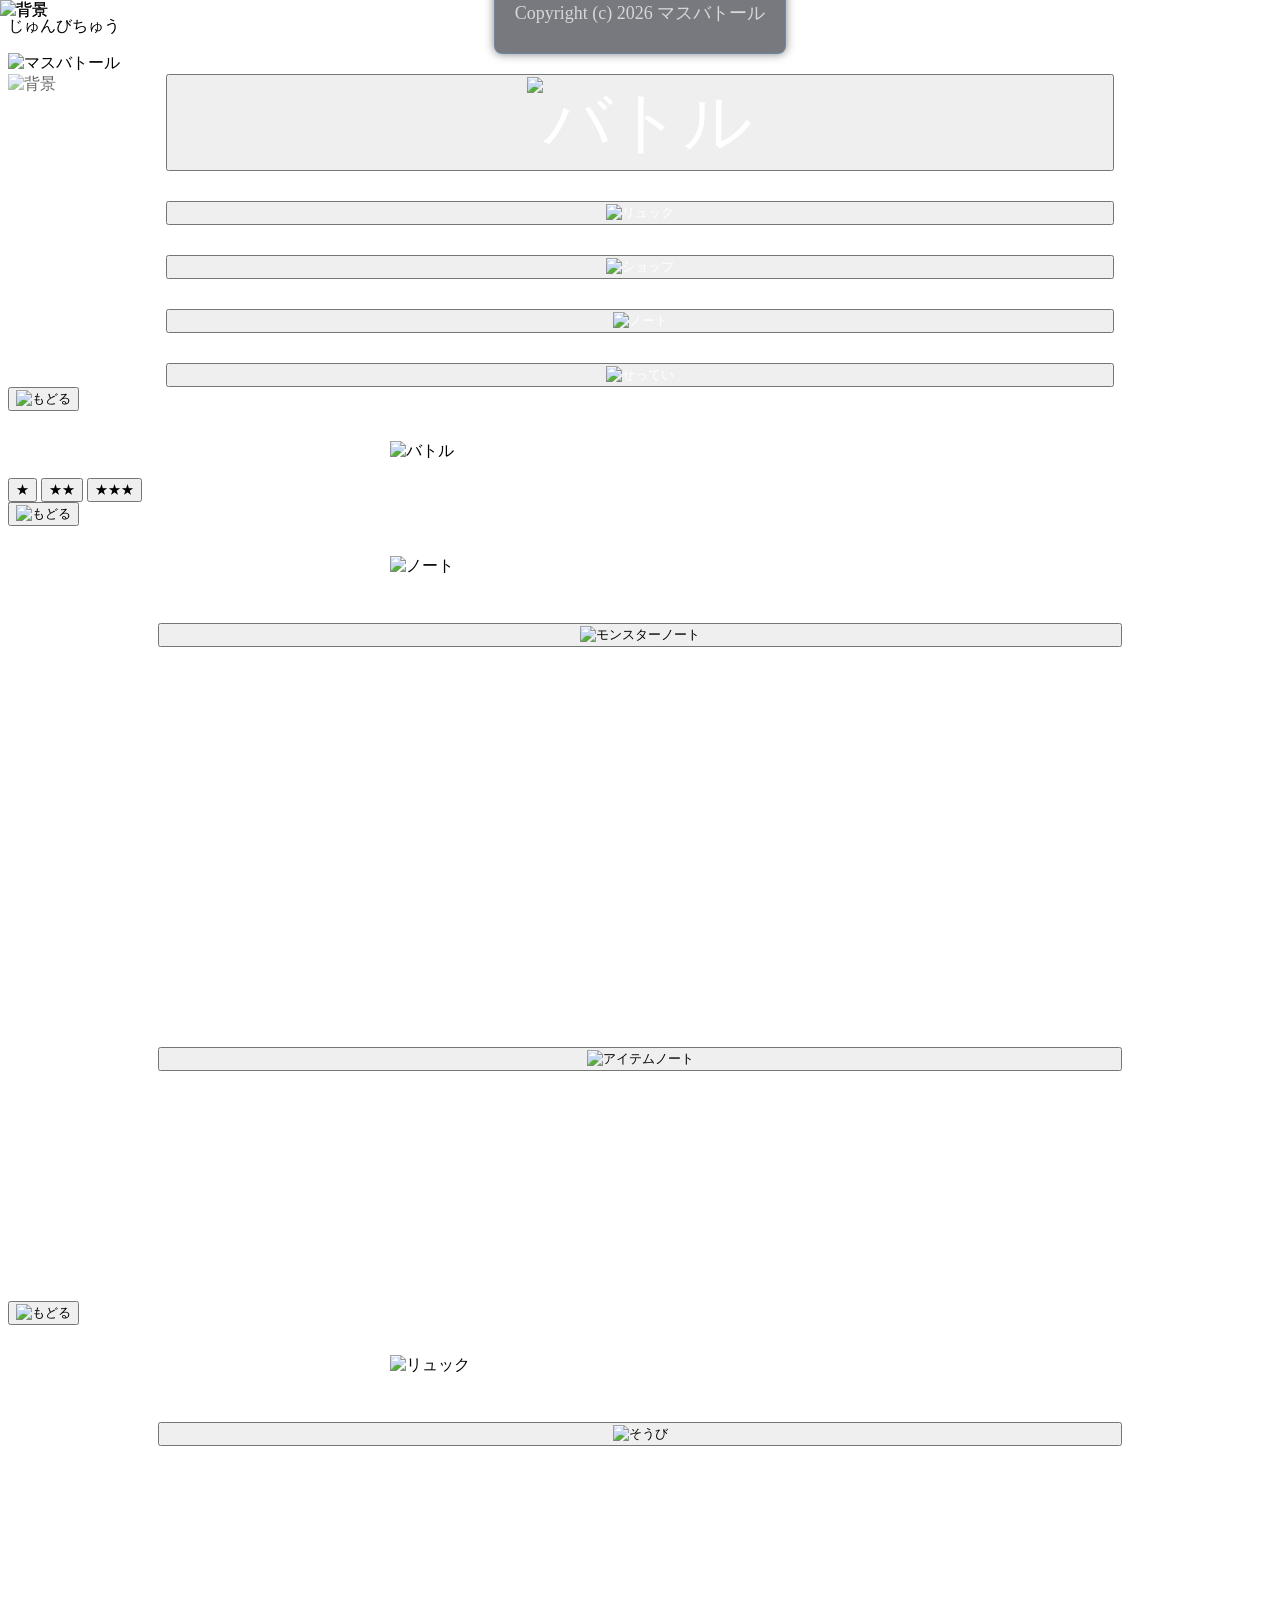
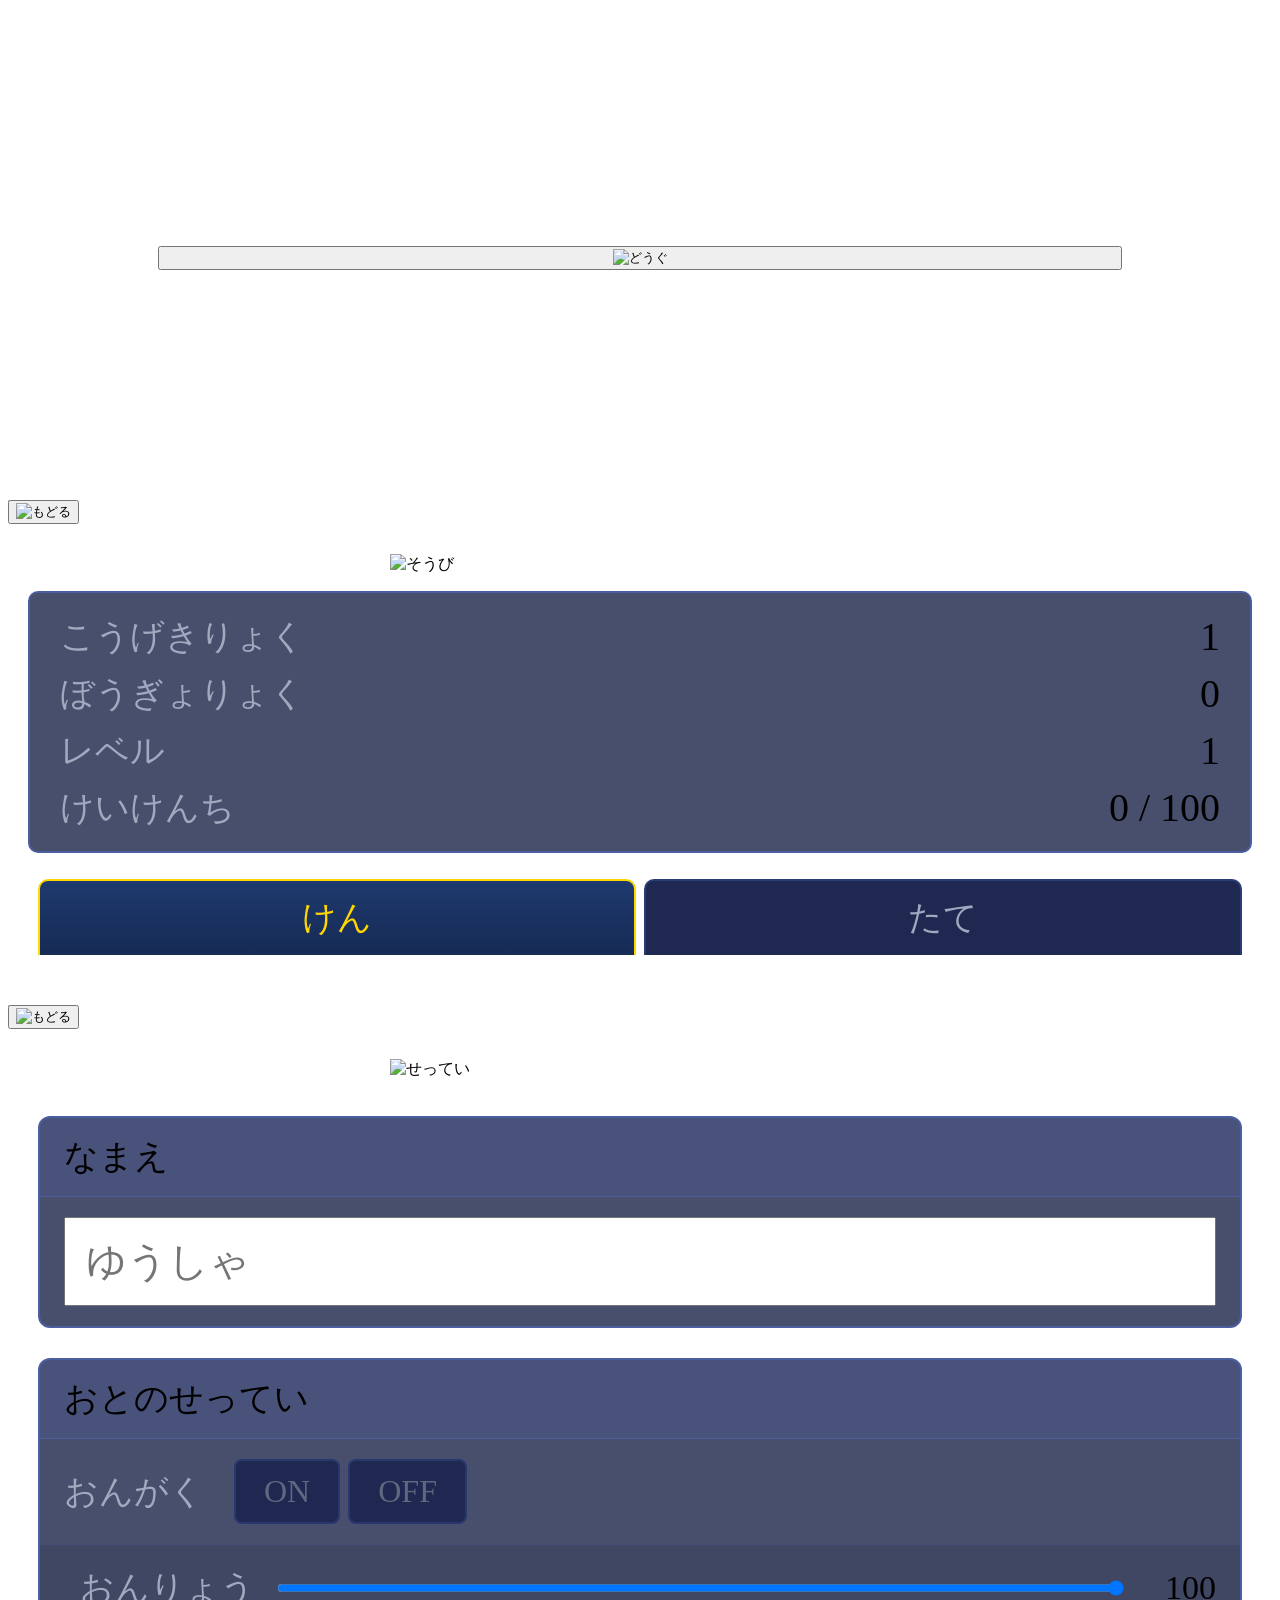
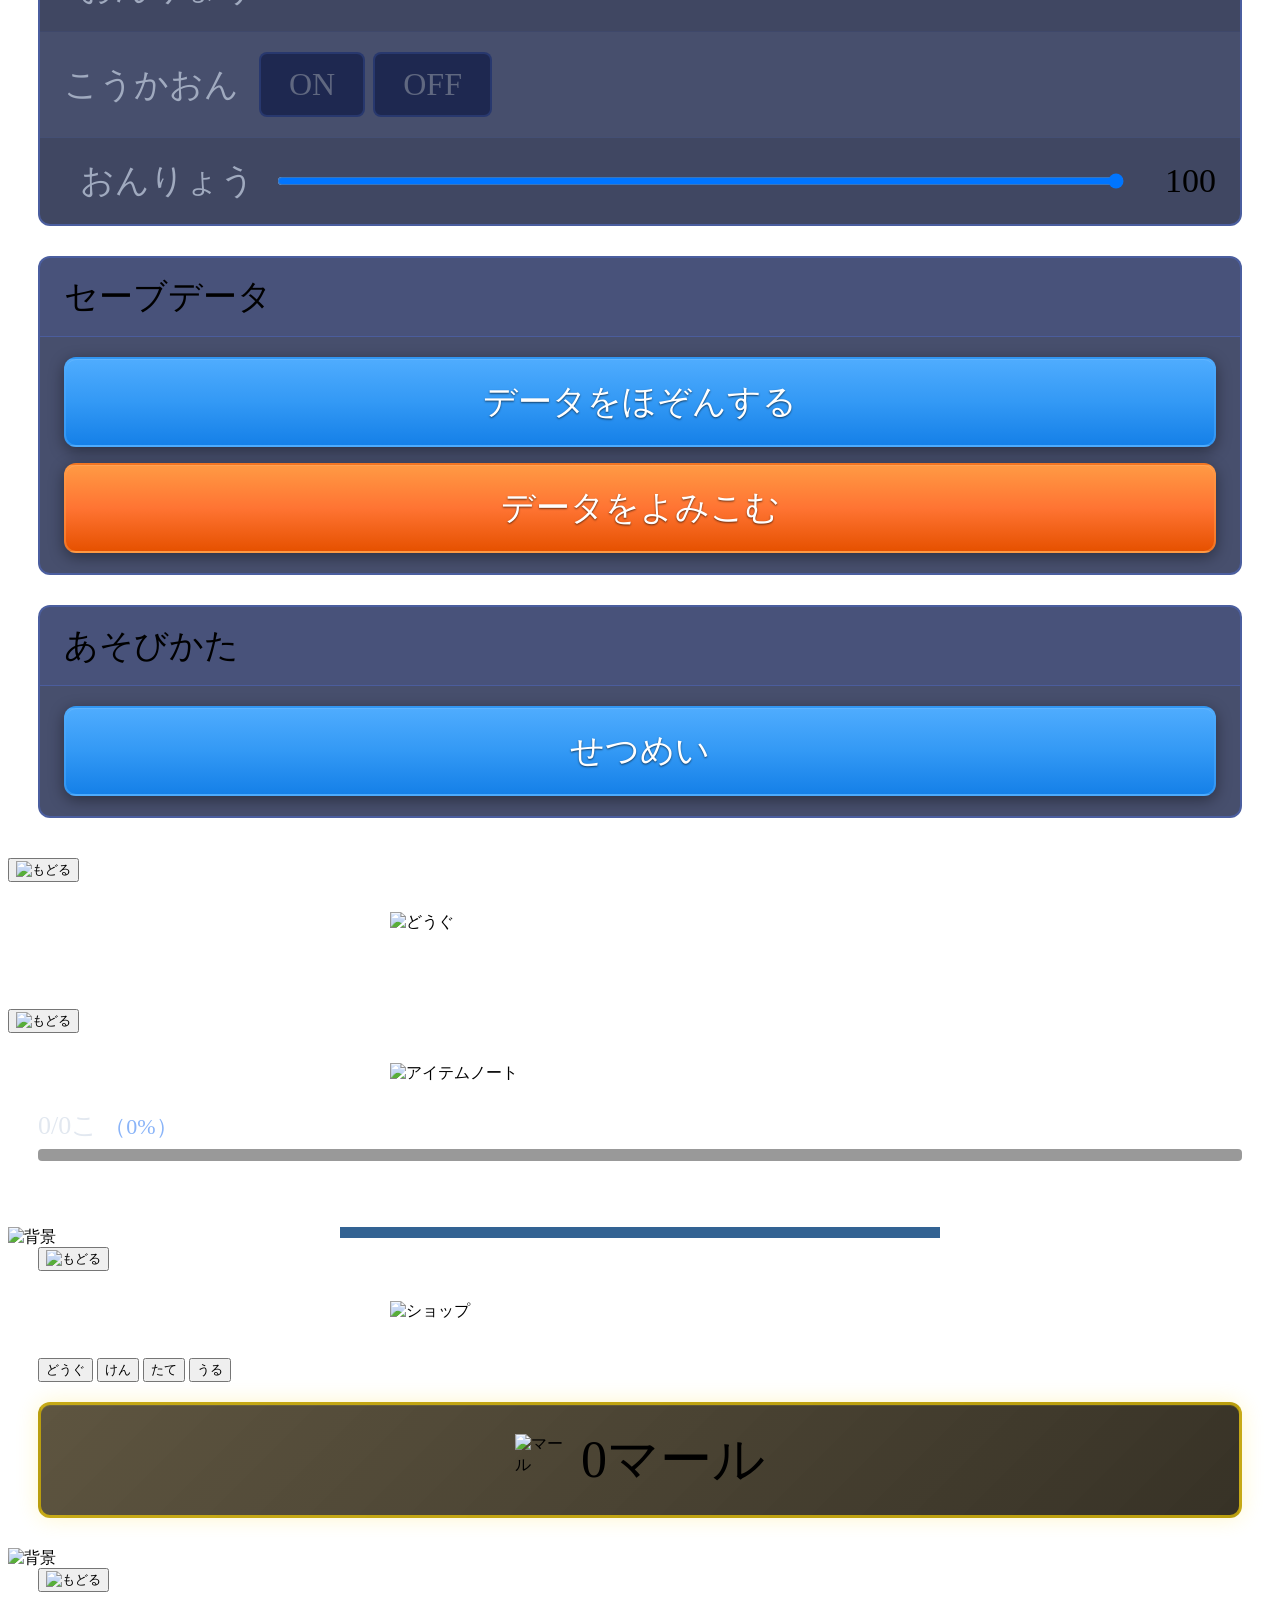
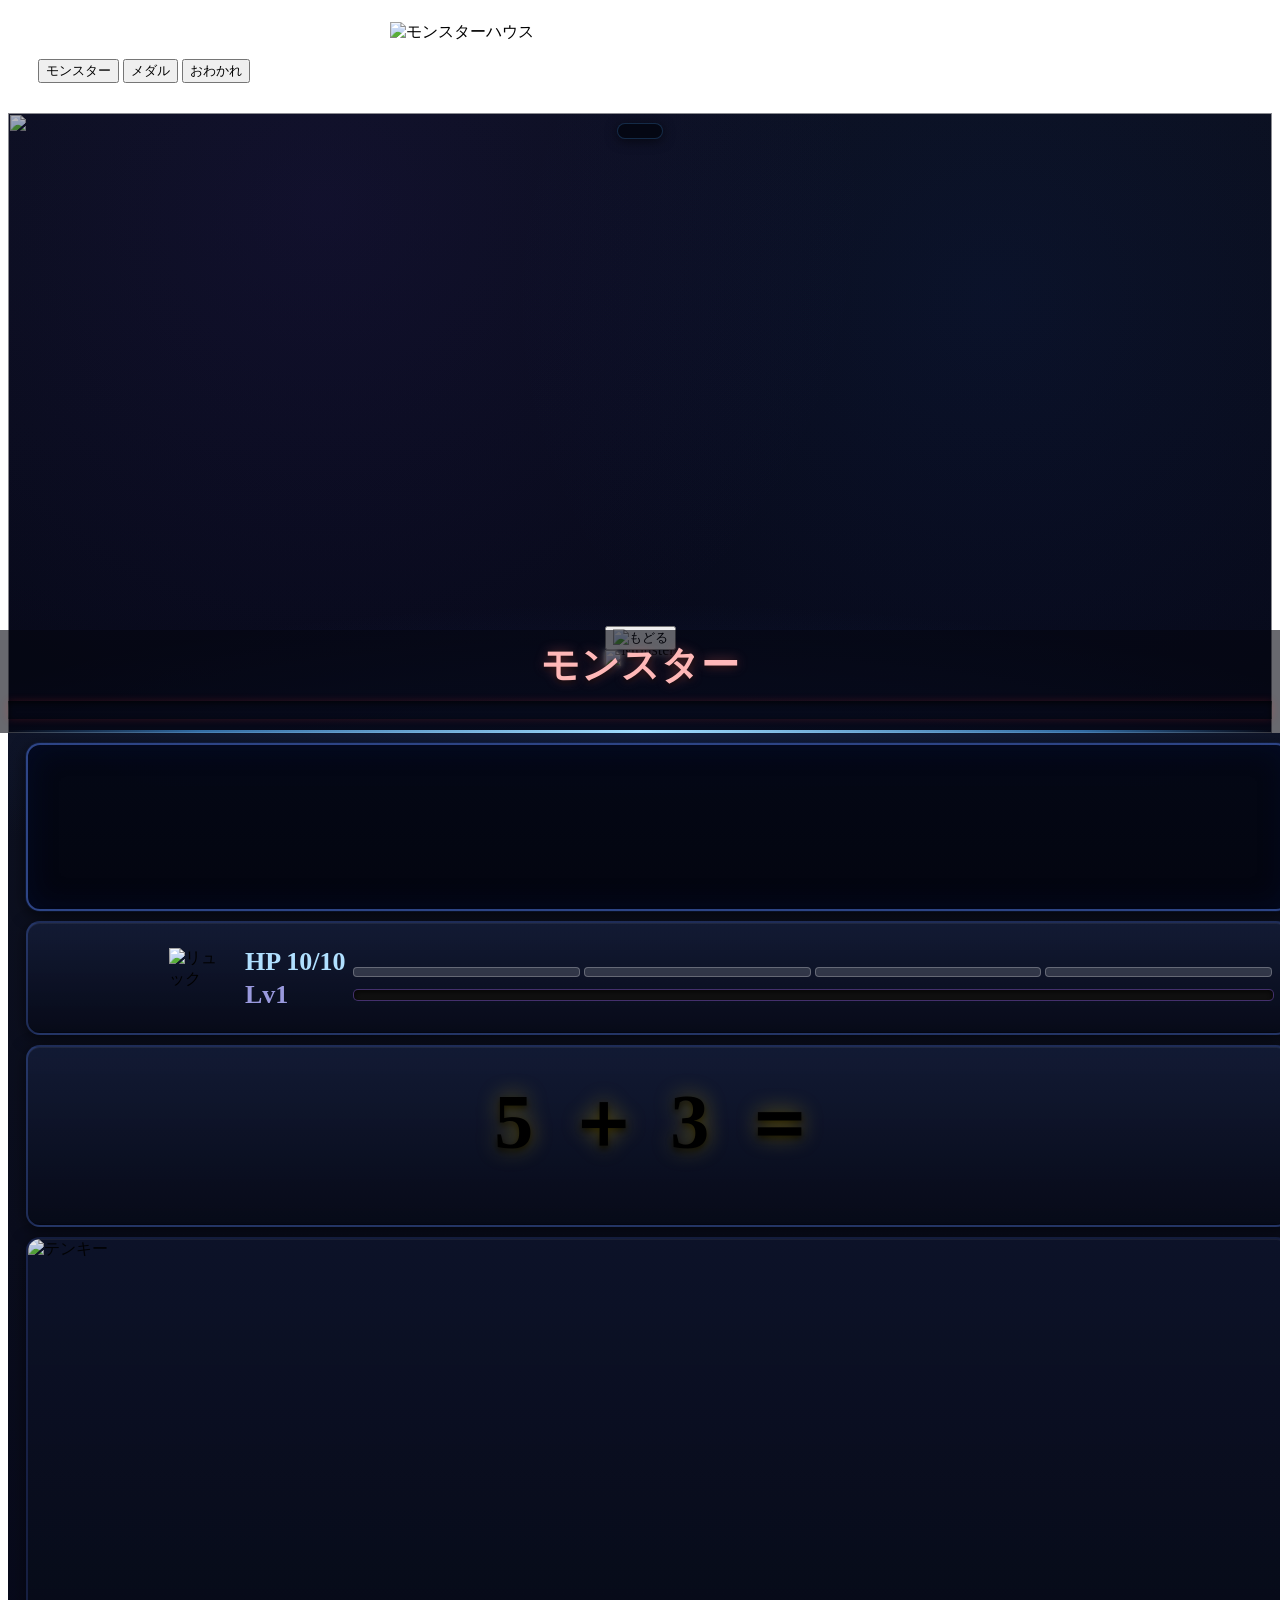
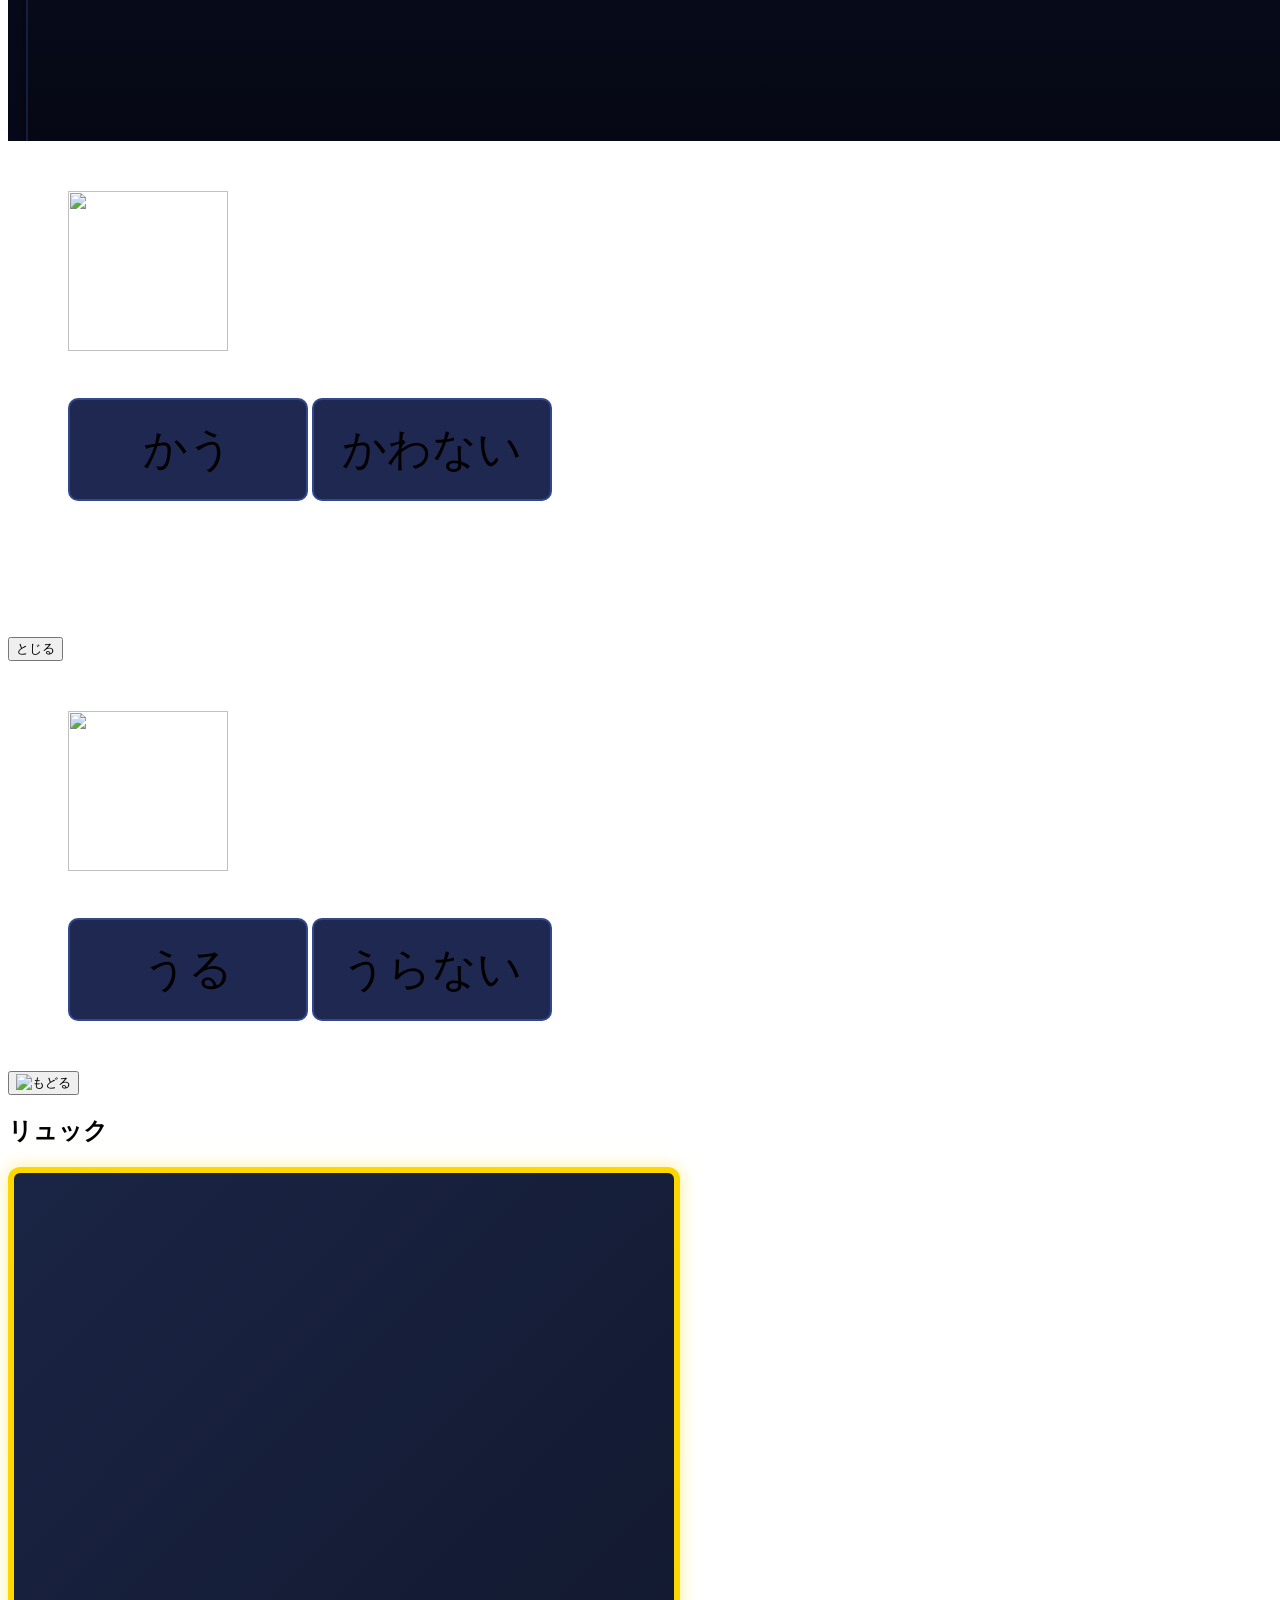
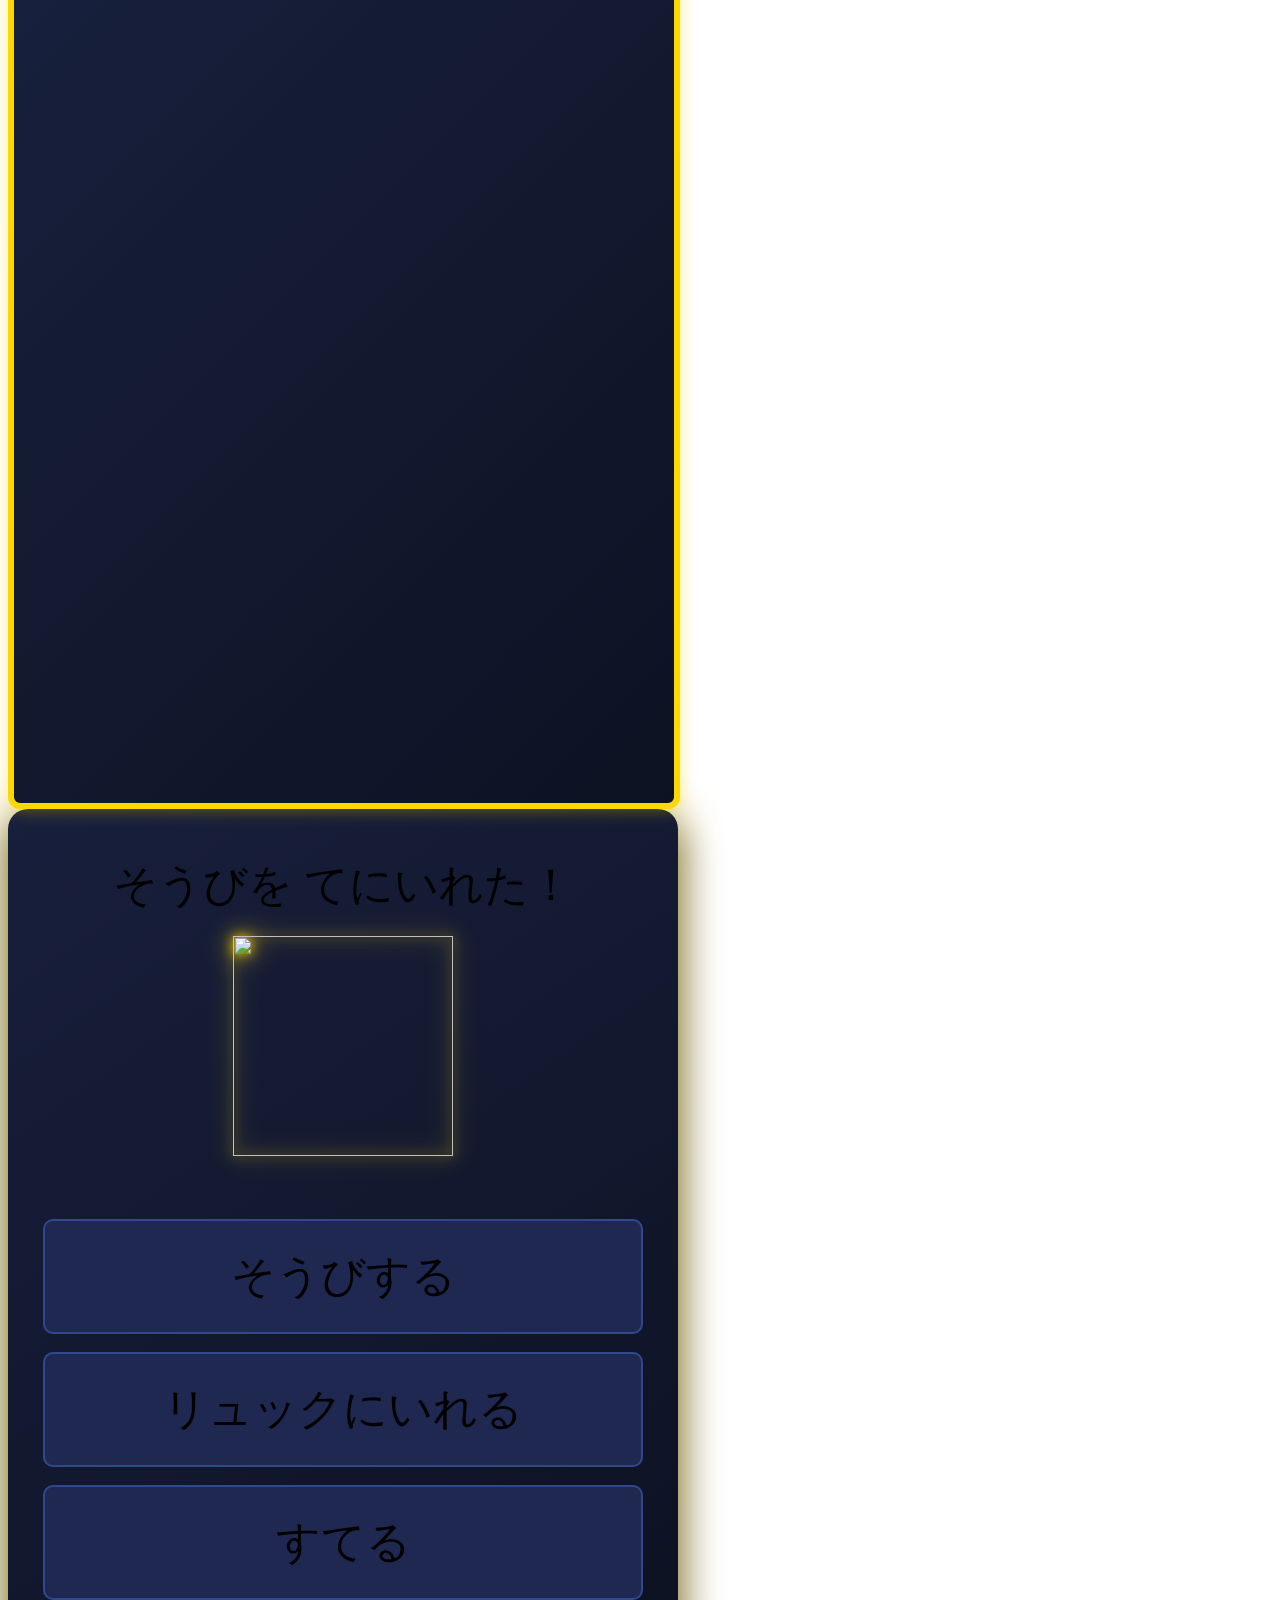
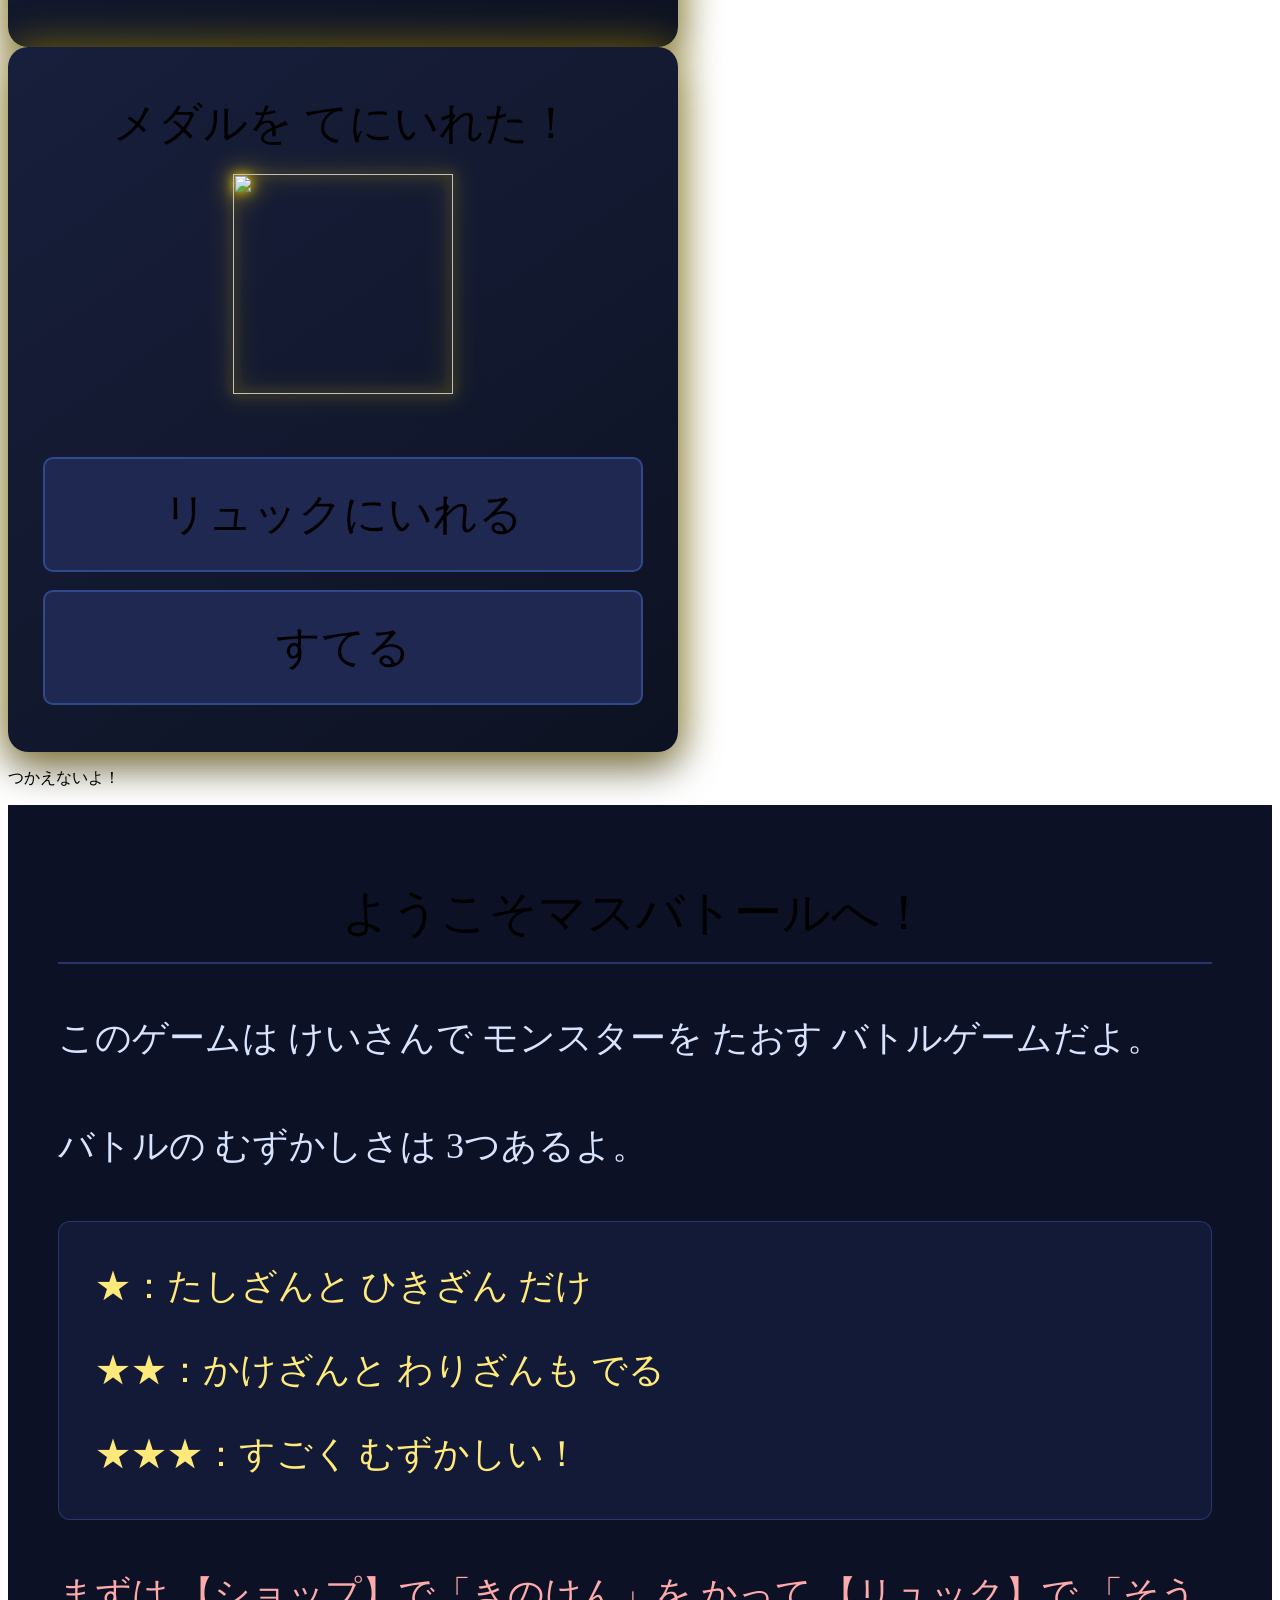
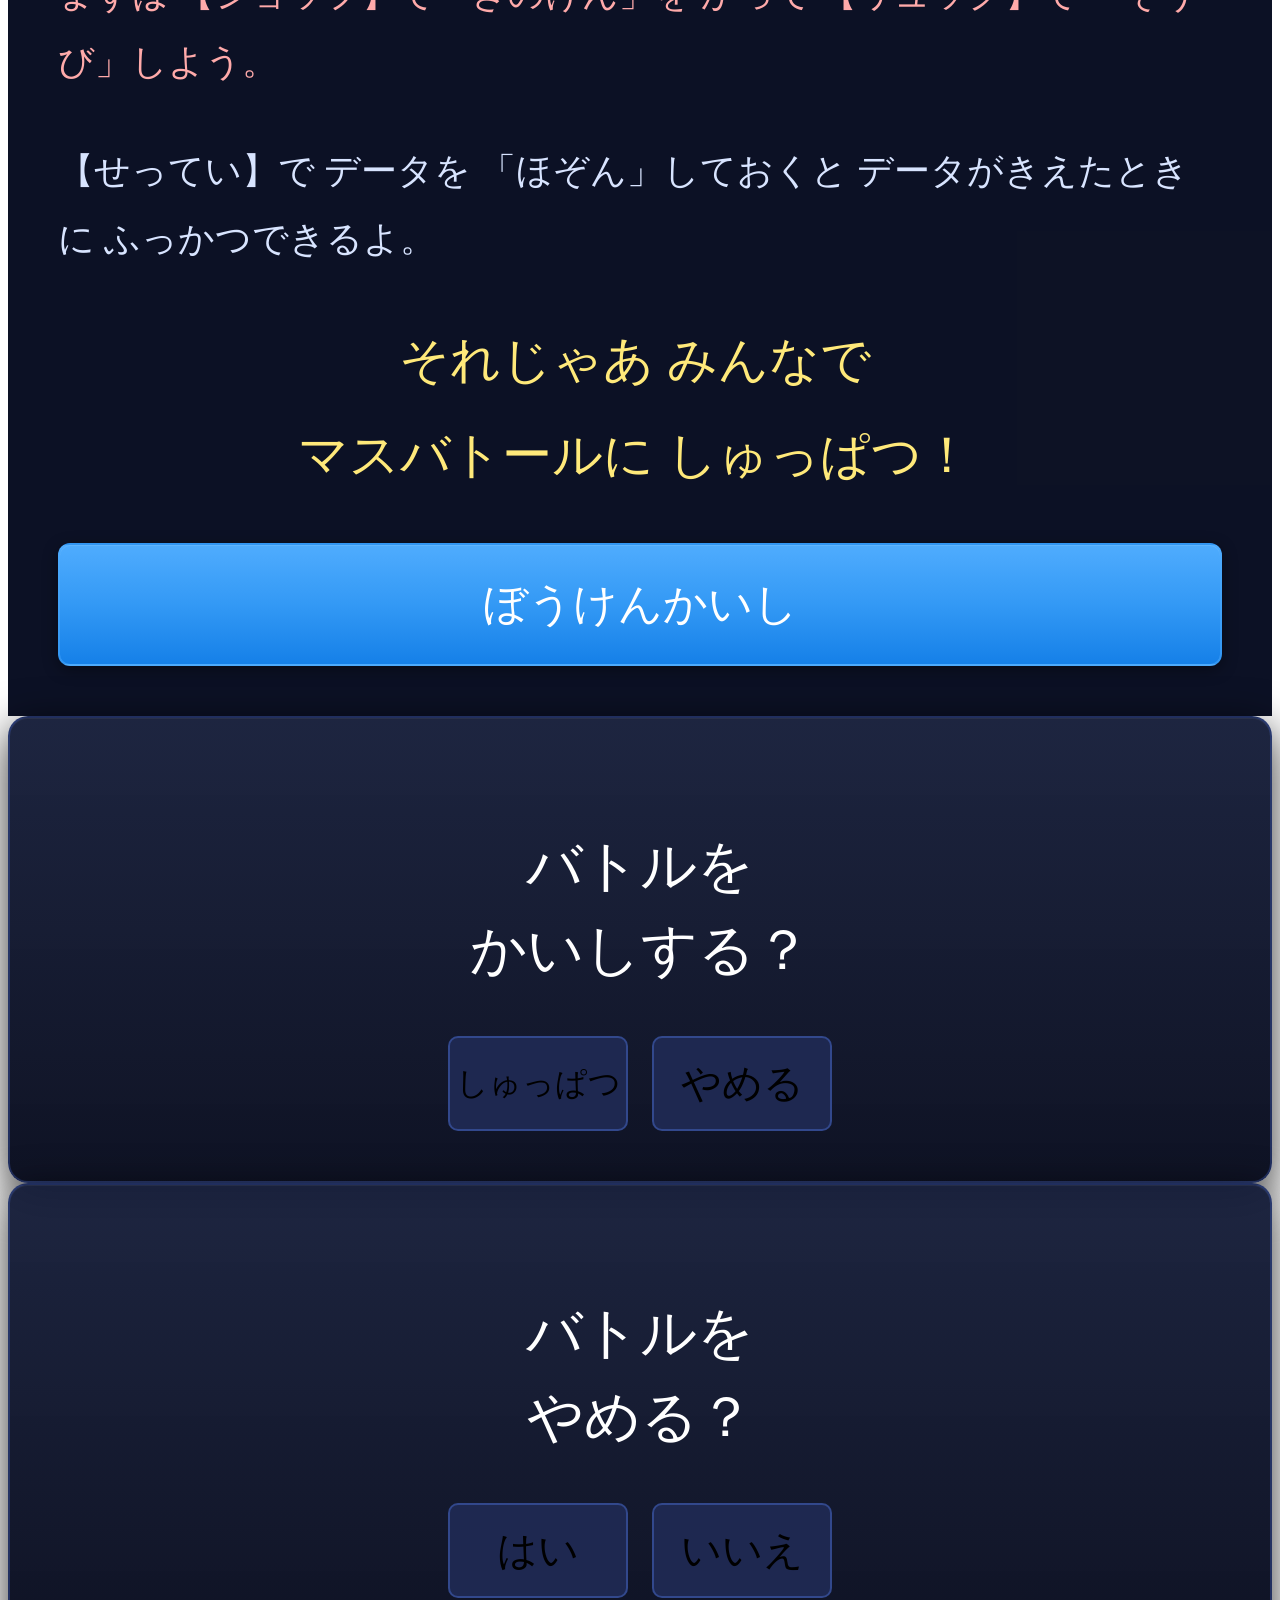
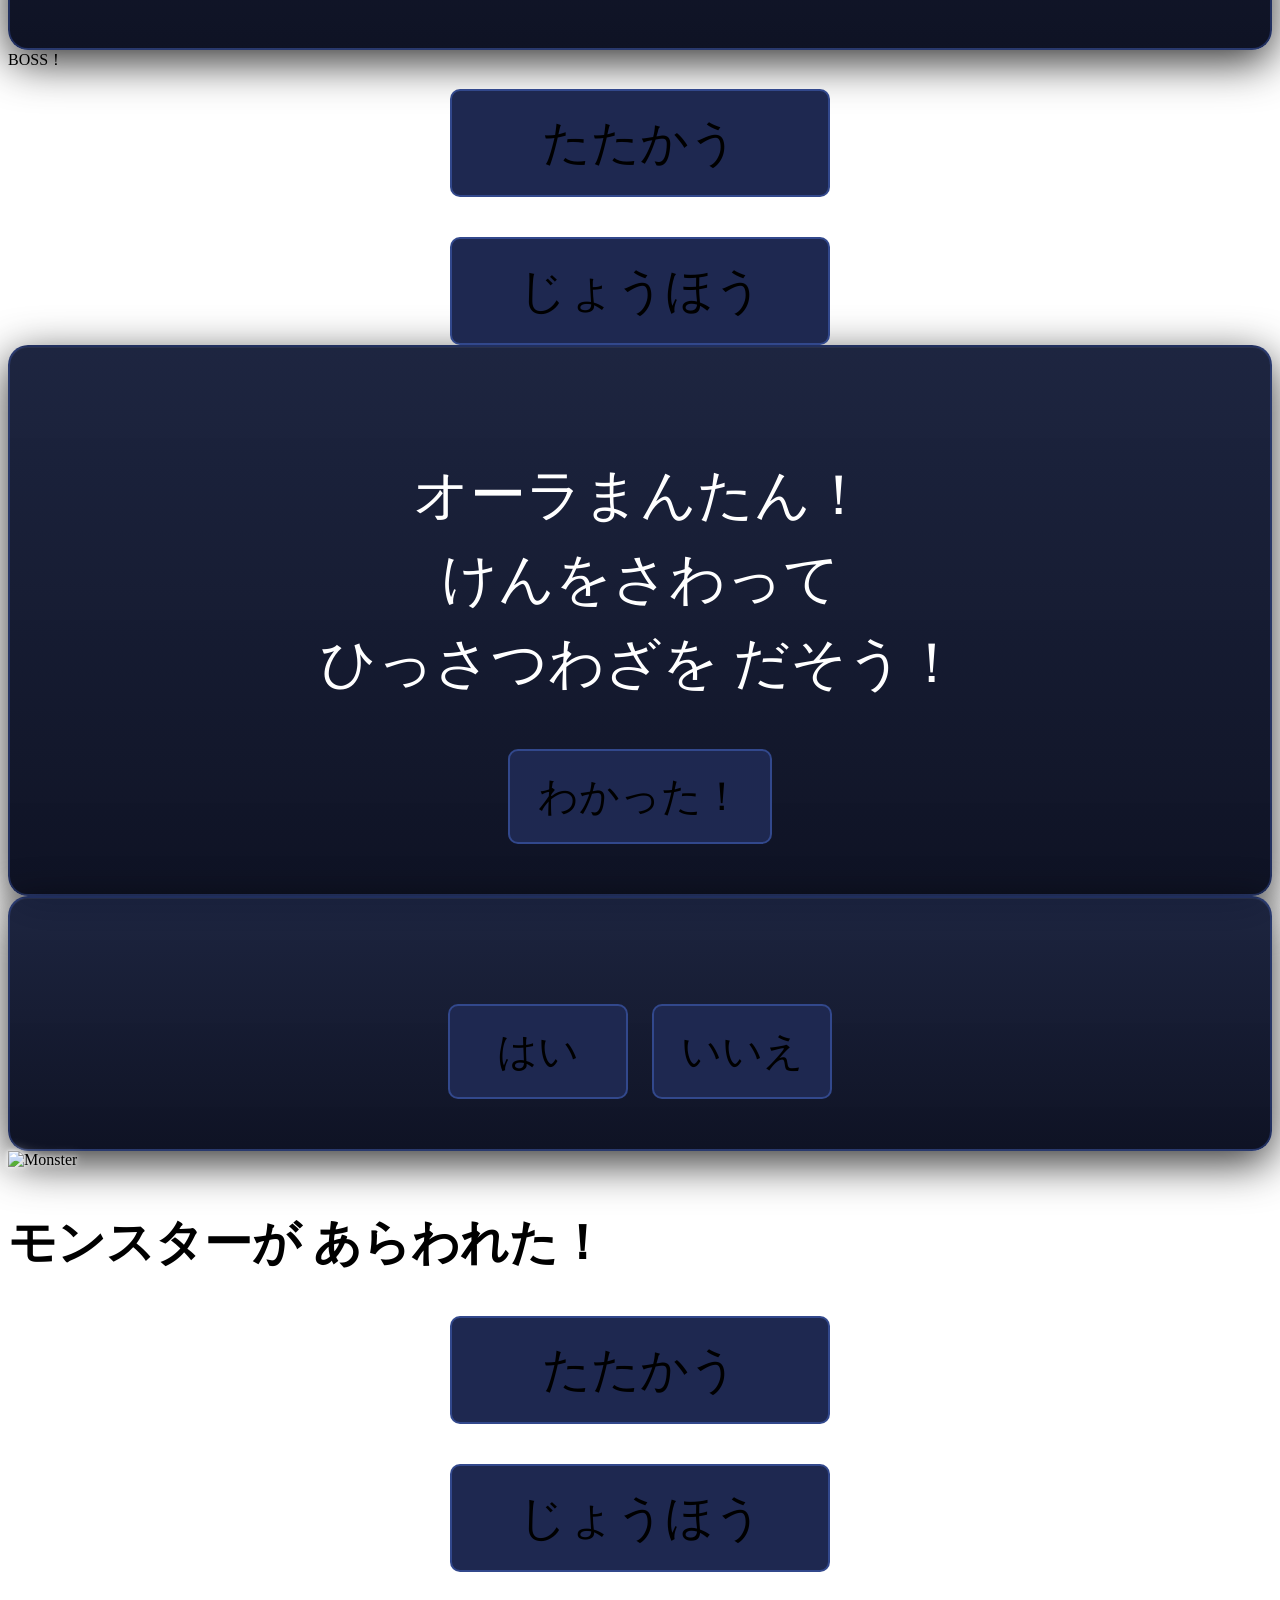
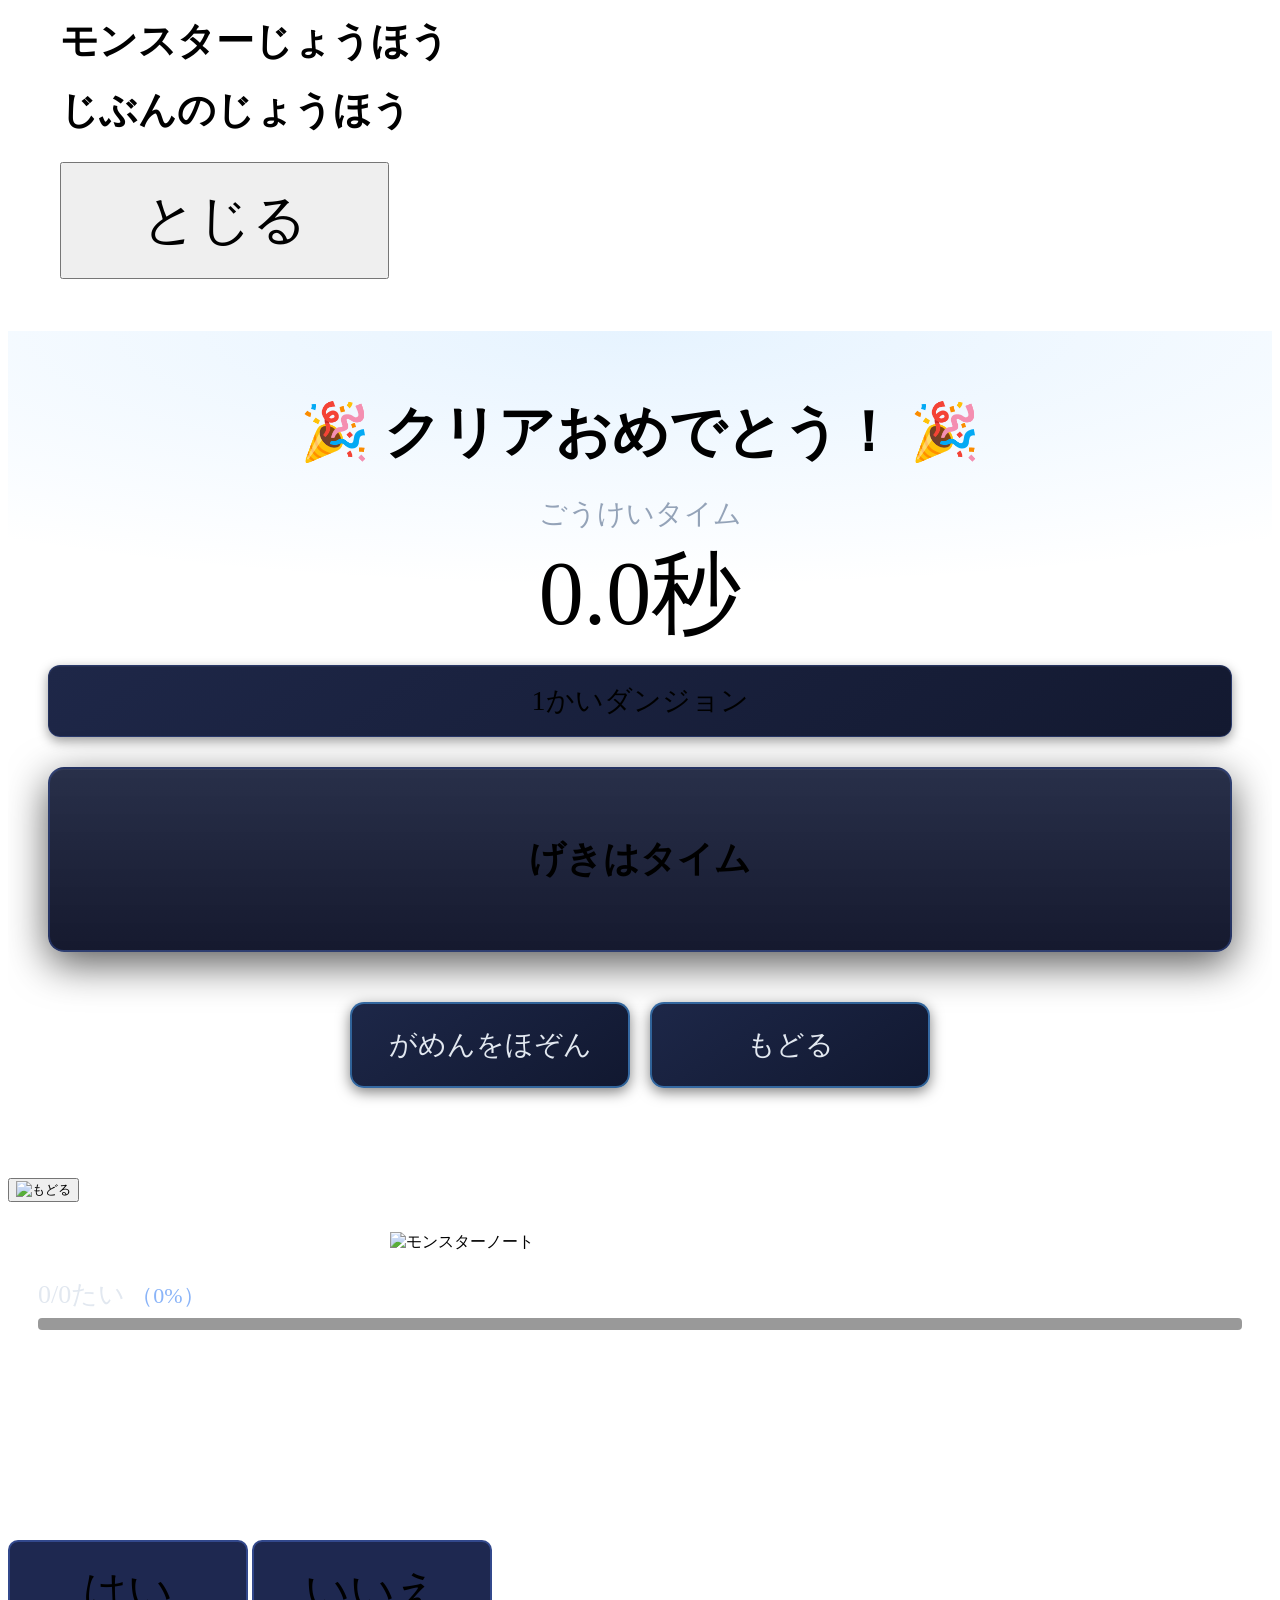
==== commit dce83190: "モンスターを追加" ====
--- a/MathBattler/index.html
+++ b/MathBattler/index.html
@@ -434,10 +434,10 @@
                     <div class="status-equip">
                         <div id="sword-aura-wrapper" class="sword-aura-wrapper">
                             <img id="aura-img" class="aura-img" src="" alt="" style="display:none;">
-                            <img id="sword-label" class="sword-label" src="assets/image/equipment/sword/sword01.webp"
+                            <img id="sword-label" class="sword-label" src="assets/image/equipment/sword/D001_きのけん.webp"
                                 alt="はがねのけん" style="visibility:hidden;">
                         </div>
-                        <img id="shield-label" class="sword-label" src="assets/image/equipment/shield/shield01.webp"
+                        <img id="shield-label" class="sword-label" src="assets/image/equipment/shield/D001_ふるいきのたて.webp"
                             alt="はがねのたて" style="display:none;">
                         <div id="item-slot-container" class="item-slot-container">
                             <img id="backpack-slot-img" class="item-slot-img backpack-slot-img"
@@ -635,30 +635,26 @@
         <div id="intro-overlay" class="overlay intro-overlay">
             <div class="intro-content">
                 <div class="intro-scroll-area">
-                    <p class="intro-title">マスバトールのせかいへ<br>ようこそ！</p>
+                    <p class="intro-title">ようこそマスバトールへ！</p>
                     <p class="intro-text">
-                        このゲームは けいさんもんだいをといて モンスターをたおす さんすうバトルゲームだよ。
+                        このゲームは けいさんで モンスターを たおす バトルゲームだよ。
                     </p>
                     <p class="intro-text">
-                        バトルのむずかしさは 3つにわかれているよ。
+                        バトルの むずかしさは 3つあるよ。
                     </p>
                     <div class="intro-difficulty-list">
                         <p class="intro-text">★：たしざんと ひきざん だけ</p>
                         <p class="intro-text">★★：かけざんと わりざんも でる</p>
                         <p class="intro-text">★★★：すごく むずかしい！</p>
                     </div>
-                    <p class="intro-text">
-                        じぶんができる むずかしさを えらんでね。
-                    </p>
                     <p class="intro-text intro-text-hint">
-                        まずは 【ショップ】の おじいさんから<br>「きのけん」を かおう。<br>
-                        かったけんは 【リュック】から そうびしよう。
+                        まずは 【ショップ】で「きのけん」を かって 【リュック】で 「そうび」しよう。
                     </p>
                     <p class="intro-text">
-                        【せってい】で データを ほぞんしておくと もしデータがきえたときも ふっかつできるよ。
+                        【せってい】で データを 「ほぞん」しておくと データがきえたときに ふっかつできるよ。
                     </p>
                     <p class="intro-text intro-text-last">
-                        それじゃあ みんなで<br>マスバトールの せかいを<br>たのしんでね！！
+                        それじゃあ みんなで<br>マスバトールに しゅっぱつ！
                     </p>
                 </div>
                 <button id="intro-start-btn" class="primary-btn intro-start-btn">ぼうけんかいし</button>
@@ -703,6 +699,16 @@
             </div>
         </div>
 
+        <!-- オーラチュートリアル -->
+        <div id="aura-tutorial-overlay" class="overlay">
+            <div class="overlay-content quit-confirm-content">
+                <p class="quit-confirm-msg">オーラまんたん！<br>けんをさわって<br>ひっさつわざを だそう！</p>
+                <div class="quit-confirm-buttons">
+                    <button id="aura-tutorial-ok-btn" class="primary-btn">わかった！</button>
+                </div>
+            </div>
+        </div>
+
         <!-- Heal/Special 選択ポップアップ -->
         <div id="encounter-choice-overlay" class="overlay">
             <div class="overlay-content quit-confirm-content">
@@ -816,116 +822,7 @@
         </div>
 
 
-        <!-- Audio Elements -->
         <div id="audio-container">
-            <!-- BGM -->
-            <audio id="bgm-title" loop></audio>
-            <audio id="bgm-menu" loop></audio>
-            <audio id="bgm-dungeon" loop></audio>
-            <audio id="bgm-battle-01" loop></audio>
-            <audio id="bgm-battle-02" loop></audio>
-            <audio id="bgm-battle-03" loop></audio>
-            <audio id="bgm-battle-04" loop></audio>
-            <audio id="bgm-battle-05" loop></audio>
-            <audio id="bgm-battle-06" loop></audio>
-            <audio id="bgm-battle-07" loop></audio>
-            <audio id="bgm-battle-08" loop></audio>
-            <audio id="bgm-battle-09" loop></audio>
-            <audio id="bgm-battle-10" loop></audio>
-            <audio id="bgm-boss" loop></audio>
-            <audio id="bgm-boss-next" loop></audio>
-            <audio id="bgm-boss-angry" loop></audio>
-            <audio id="bgm-monster-angry" loop></audio>
-            <audio id="bgm-srare" loop></audio>
-            <audio id="bgm-rare" loop></audio>
-            <audio id="bgm-heal" loop></audio>
-            <audio id="bgm-special" loop></audio>
-            <audio id="bgm-shop" loop></audio>
-            <audio id="bgm-clear"></audio>
-            <audio id="bgm-gameover" loop></audio>
-            <!-- SE: battle -->
-            <audio id="se-punch" preload="auto"></audio>
-            <audio id="se-punch-crit" preload="auto"></audio>
-            <audio id="se-sword" preload="auto"></audio>
-            <audio id="se-sword-crit" preload="auto"></audio>
-            <audio id="se-hitting" preload="auto"></audio>
-            <audio id="se-hitting-crit" preload="auto"></audio>
-            <audio id="se-slash" preload="auto"></audio>
-            <audio id="se-slash-crit" preload="auto"></audio>
-            <audio id="se-slash-red" preload="auto"></audio>
-            <audio id="se-slash-crit-red" preload="auto"></audio>
-            <audio id="se-slash-blue" preload="auto"></audio>
-            <audio id="se-slash-crit-blue" preload="auto"></audio>
-            <audio id="se-slash-green" preload="auto"></audio>
-            <audio id="se-slash-crit-green" preload="auto"></audio>
-            <audio id="se-slash-yellow" preload="auto"></audio>
-            <audio id="se-slash-crit-yellow" preload="auto"></audio>
-            <audio id="se-slash-black" preload="auto"></audio>
-            <audio id="se-slash-crit-black" preload="auto"></audio>
-            <audio id="se-slash-white" preload="auto"></audio>
-            <audio id="se-slash-crit-white" preload="auto"></audio>
-            <audio id="se-special" preload="auto"></audio>
-            <audio id="se-player-hit" preload="auto"></audio>
-            <audio id="se-shield-block" preload="auto"></audio>
-            <audio id="se-player-dodge" preload="auto"></audio>
-            <audio id="se-monster-miss" preload="auto"></audio>
-            <audio id="se-gauge-up" preload="auto"></audio>
-            <audio id="se-gauge-max" preload="auto"></audio>
-            <audio id="se-standby" preload="auto"></audio>
-            <!-- SE: status -->
-            <audio id="se-poison" preload="auto"></audio>
-            <audio id="se-poison-tick" preload="auto"></audio>
-            <audio id="se-paralyze" preload="auto"></audio>
-            <audio id="se-paralyzed" preload="auto"></audio>
-            <audio id="se-stone" preload="auto"></audio>
-            <audio id="se-stone-proc" preload="auto"></audio>
-            <!-- SE: item -->
-            <audio id="se-heal" preload="auto"></audio>
-            <audio id="se-atk-up" preload="auto"></audio>
-            <audio id="se-def-up" preload="auto"></audio>
-            <audio id="se-throw" preload="auto"></audio>
-            <audio id="se-equip-get" preload="auto"></audio>
-            <audio id="se-equip-set" preload="auto"></audio>
-            <audio id="se-equip-remove" preload="auto"></audio>
-            <audio id="se-malle" preload="auto"></audio>
-            <!-- SE: event -->
-            <audio id="se-defeat" preload="auto"></audio>
-            <audio id="se-boss-destroyed" preload="auto"></audio>
-            <audio id="se-boss-enter" preload="auto"></audio>
-            <audio id="se-transform" preload="auto"></audio>
-            <audio id="se-boss-resurrection" preload="auto"></audio>
-            <audio id="se-monster-recover" preload="auto"></audio>
-            <audio id="se-level-up" preload="auto"></audio>
-            <audio id="se-clear" preload="auto"></audio>
-            <audio id="se-gameover" preload="auto"></audio>
-            <audio id="se-note" preload="auto"></audio>
-            <!-- SE: ui -->
-            <audio id="se-numpad" preload="auto"></audio>
-            <audio id="se-slide-open" preload="auto"></audio>
-            <audio id="se-slide-close" preload="auto"></audio>
-            <audio id="se-title-tap" preload="auto"></audio>
-            <audio id="se-buy" preload="auto"></audio>
-            <audio id="se-sell" preload="auto"></audio>
-            <audio id="se-timer-warn" preload="auto"></audio>
-            <audio id="se-timer-out" preload="auto"></audio>
-            <audio id="se-dungeon-pin-01" preload="auto"></audio>
-            <audio id="se-dungeon-pin-02" preload="auto"></audio>
-            <audio id="se-dungeon-pin-03" preload="auto"></audio>
-            <audio id="se-dungeon-tab" preload="auto"></audio>
-            <audio id="se-battle-start" preload="auto"></audio>
-            <audio id="se-btn" preload="auto"></audio>
-            <audio id="se-note-details" preload="auto"></audio>
-            <audio id="se-back" preload="auto"></audio>
-            <audio id="se-equip-sort" preload="auto"></audio>
-            <audio id="se-shop-tub" preload="auto"></audio>
-            <audio id="se-equip-tub" preload="auto"></audio>
-            <audio id="se-note-grid" preload="auto"></audio>
-            <!-- SE: monster house -->
-            <audio id="bgm-monster-house" loop></audio>
-            <audio id="se-capture" preload="auto"></audio>
-            <audio id="se-companion-cutin" preload="auto"></audio>
-            <audio id="se-friendship-berry" preload="auto"></audio>
-            <audio id="se-companion-go" preload="auto"></audio>
             <div id="whiteout-overlay"></div>
             <div id="fadeout-overlay"></div>
             <!-- 捕獲フェード -->
@@ -958,6 +855,7 @@
             <div class="overlay" id="mh-medal-detail-overlay">
             </div>
         </div>
+        <script src="js/lib/howler.min.js"></script>
         <script src="js/data/monster_list.js"></script>
         <script src="js/data/equipment_list.js"></script>
         <script src="js/data/item_list.js"></script>
--- a/MathBattler/css/overlays/confirm-dialogs.css
+++ b/MathBattler/css/overlays/confirm-dialogs.css
@@ -0,0 +1,92 @@
+/* ============================================================
+   ダンジョン開始確認ダイアログ
+   ============================================================ */
+#dungeon-start-confirm-overlay {
+    z-index: 160;
+}
+
+#dungeon-start-confirm-overlay .overlay-content {
+    background: linear-gradient(180deg, rgba(22, 30, 58, 0.97) 0%, rgba(10, 14, 32, 0.98) 100%);
+    border: 2px solid rgba(55, 80, 160, 0.48);
+    border-radius: 20px;
+    padding: 50px 60px;
+    box-shadow: 0 12px 44px rgba(0, 0, 0, 0.8), inset 0 1px 0 rgba(255, 255, 255, 0.05);
+}
+
+/* ============================================================
+   オーラチュートリアル
+   ============================================================ */
+#aura-tutorial-overlay {
+    z-index: 165;
+}
+
+#aura-tutorial-overlay .overlay-content {
+    background: linear-gradient(180deg, rgba(22, 30, 58, 0.97) 0%, rgba(10, 14, 32, 0.98) 100%);
+    border: 2px solid rgba(55, 80, 160, 0.48);
+    border-radius: 20px;
+    padding: 50px 60px;
+    box-shadow: 0 12px 44px rgba(0, 0, 0, 0.8), inset 0 1px 0 rgba(255, 255, 255, 0.05);
+}
+
+/* ============================================================
+   Heal/Special 選択ポップアップ
+   ============================================================ */
+#encounter-choice-overlay {
+    z-index: 155;
+}
+
+#encounter-choice-overlay .overlay-content {
+    background: linear-gradient(180deg, rgba(22, 30, 58, 0.97) 0%, rgba(10, 14, 32, 0.98) 100%);
+    border: 2px solid rgba(55, 80, 160, 0.48);
+    border-radius: 20px;
+    padding: 50px 60px;
+    box-shadow: 0 12px 44px rgba(0, 0, 0, 0.8), inset 0 1px 0 rgba(255, 255, 255, 0.05);
+}
+
+/* ============================================================
+   戦闘やめる確認ダイアログ
+   ============================================================ */
+#quit-confirm-overlay {
+    z-index: 160;
+}
+
+#quit-confirm-overlay .overlay-content {
+    background: linear-gradient(180deg, rgba(22, 30, 58, 0.97) 0%, rgba(10, 14, 32, 0.98) 100%);
+    border: 2px solid rgba(55, 80, 160, 0.48);
+    border-radius: 20px;
+    padding: 50px 60px;
+    box-shadow: 0 12px 44px rgba(0, 0, 0, 0.8), inset 0 1px 0 rgba(255, 255, 255, 0.05);
+}
+
+.quit-confirm-msg {
+    font-family: var(--font-pixel);
+    font-size: 56px;
+    color: #fff;
+    text-align: center;
+    line-height: 1.5;
+    margin-bottom: 44px;
+    white-space: pre-wrap;
+}
+
+.quit-confirm-buttons {
+    display: flex;
+    gap: 24px;
+    justify-content: center;
+}
+
+.quit-confirm-buttons button {
+    font-size: 40px;
+    padding: 18px 0;
+    width: 180px;
+    flex-shrink: 0;
+    white-space: nowrap;
+}
+
+#dungeon-start-yes-btn {
+    font-size: 32px;
+}
+
+#aura-tutorial-ok-btn {
+    width: auto;
+    padding: 18px 28px;
+}
--- a/MathBattler/css/overlays/intro.css
+++ b/MathBattler/css/overlays/intro.css
@@ -66,6 +66,7 @@
 #app.portrait-mode .intro-text-last {
     color: #ffe97a;
     text-align: center;
+    font-size: 50px;
 }
 
 #app.portrait-mode .intro-start-btn {
@@ -89,4 +90,4 @@
 #app.portrait-mode .intro-start-btn:active {
     filter: brightness(0.9);
     transform: translateY(2px);
-}
+}
--- a/MathBattler/css/screens/monster-house.css
+++ b/MathBattler/css/screens/monster-house.css
@@ -483,15 +483,15 @@
 .game-notification-bubble {
     display: none;
     position: fixed;
-    bottom: 120px;
+    top: 50%;
     left: 50%;
-    transform: translateX(-50%) translateY(0);
+    transform: translateX(-50%) translateY(-50%);
     background: rgba(0, 60, 120, 0.95);
-    border: 3px solid rgba(79, 172, 254, 0.8);
-    border-radius: 20px;
-    padding: 24px 40px;
-    font-family: var(--font-pixel);
-    font-size: 38px;
+    border: 6px solid rgba(79, 172, 254, 0.8);
+    border-radius: 40px;
+    padding: 48px 80px;
+    font-family: var(--font-pixel);
+    font-size: 76px;
     color: #fff;
     text-align: center;
     z-index: 300;
@@ -505,8 +505,8 @@
 }
 
 @keyframes game-bubble-in {
-    from { opacity: 0; transform: translateX(-50%) translateY(20px); }
-    to   { opacity: 1; transform: translateX(-50%) translateY(0); }
+    from { opacity: 0; transform: translateX(-50%) translateY(calc(-50% + 20px)); }
+    to   { opacity: 1; transform: translateX(-50%) translateY(-50%); }
 }
 
 /* ---- コンパニオンカットインオーバーレイ ---- */
@@ -558,7 +558,7 @@
     left: 50%;
     margin-left: -405px;
     z-index: 10002;
-    transform: translateX(100vw);
+    transform: translateX(calc(-50vw - 500px));
     will-change: transform;
 }
 
@@ -567,10 +567,10 @@
 }
 
 @keyframes companion-img-slide {
-    0%   { transform: translateX(100vw); animation-timing-function: ease-out; }
+    0%   { transform: translateX(calc(50vw + 500px)); animation-timing-function: ease-out; }
     15%  { transform: translateX(80px); animation-timing-function: linear; }
     80%  { transform: translateX(-80px); animation-timing-function: ease-in; }
-    100% { transform: translateX(-100vw); }
+    100% { transform: translateX(calc(-50vw - 500px)); }
 }
 
 .companion-cutin-overlay .companion-cutin-msg {
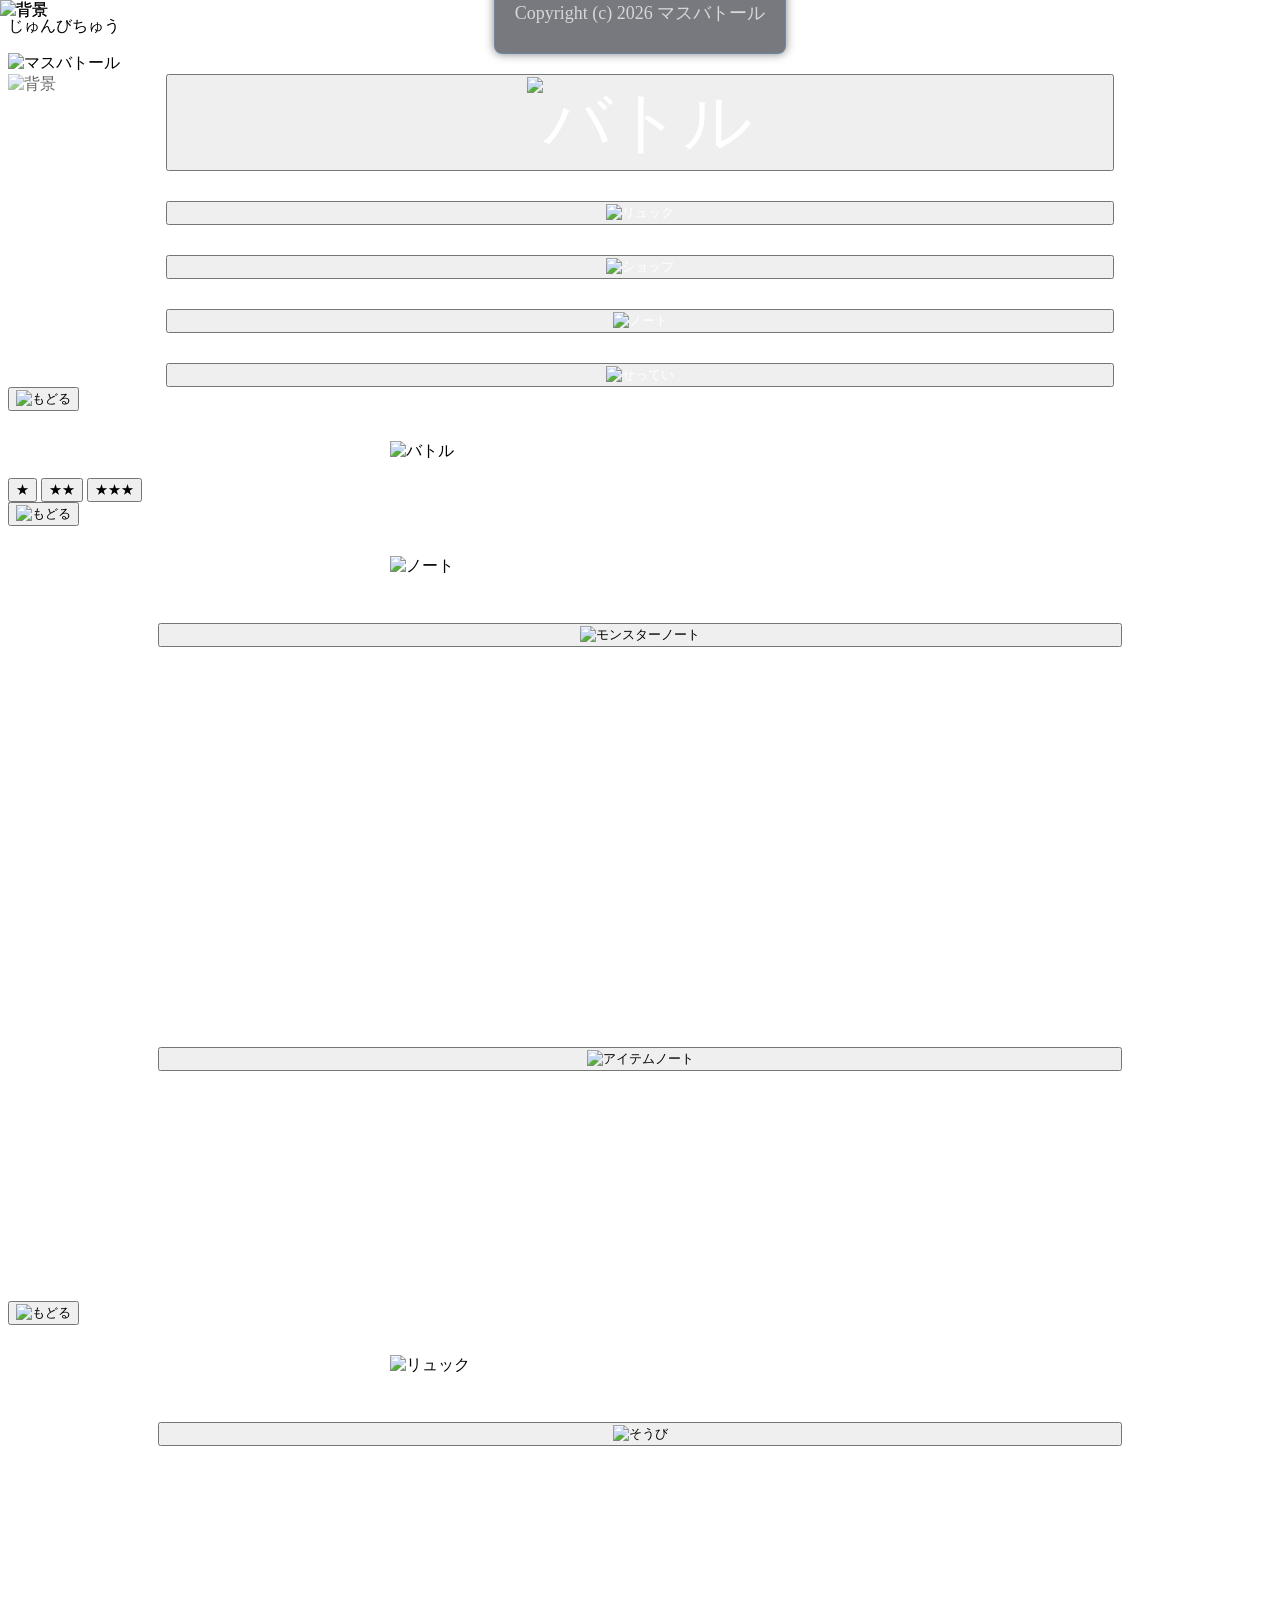
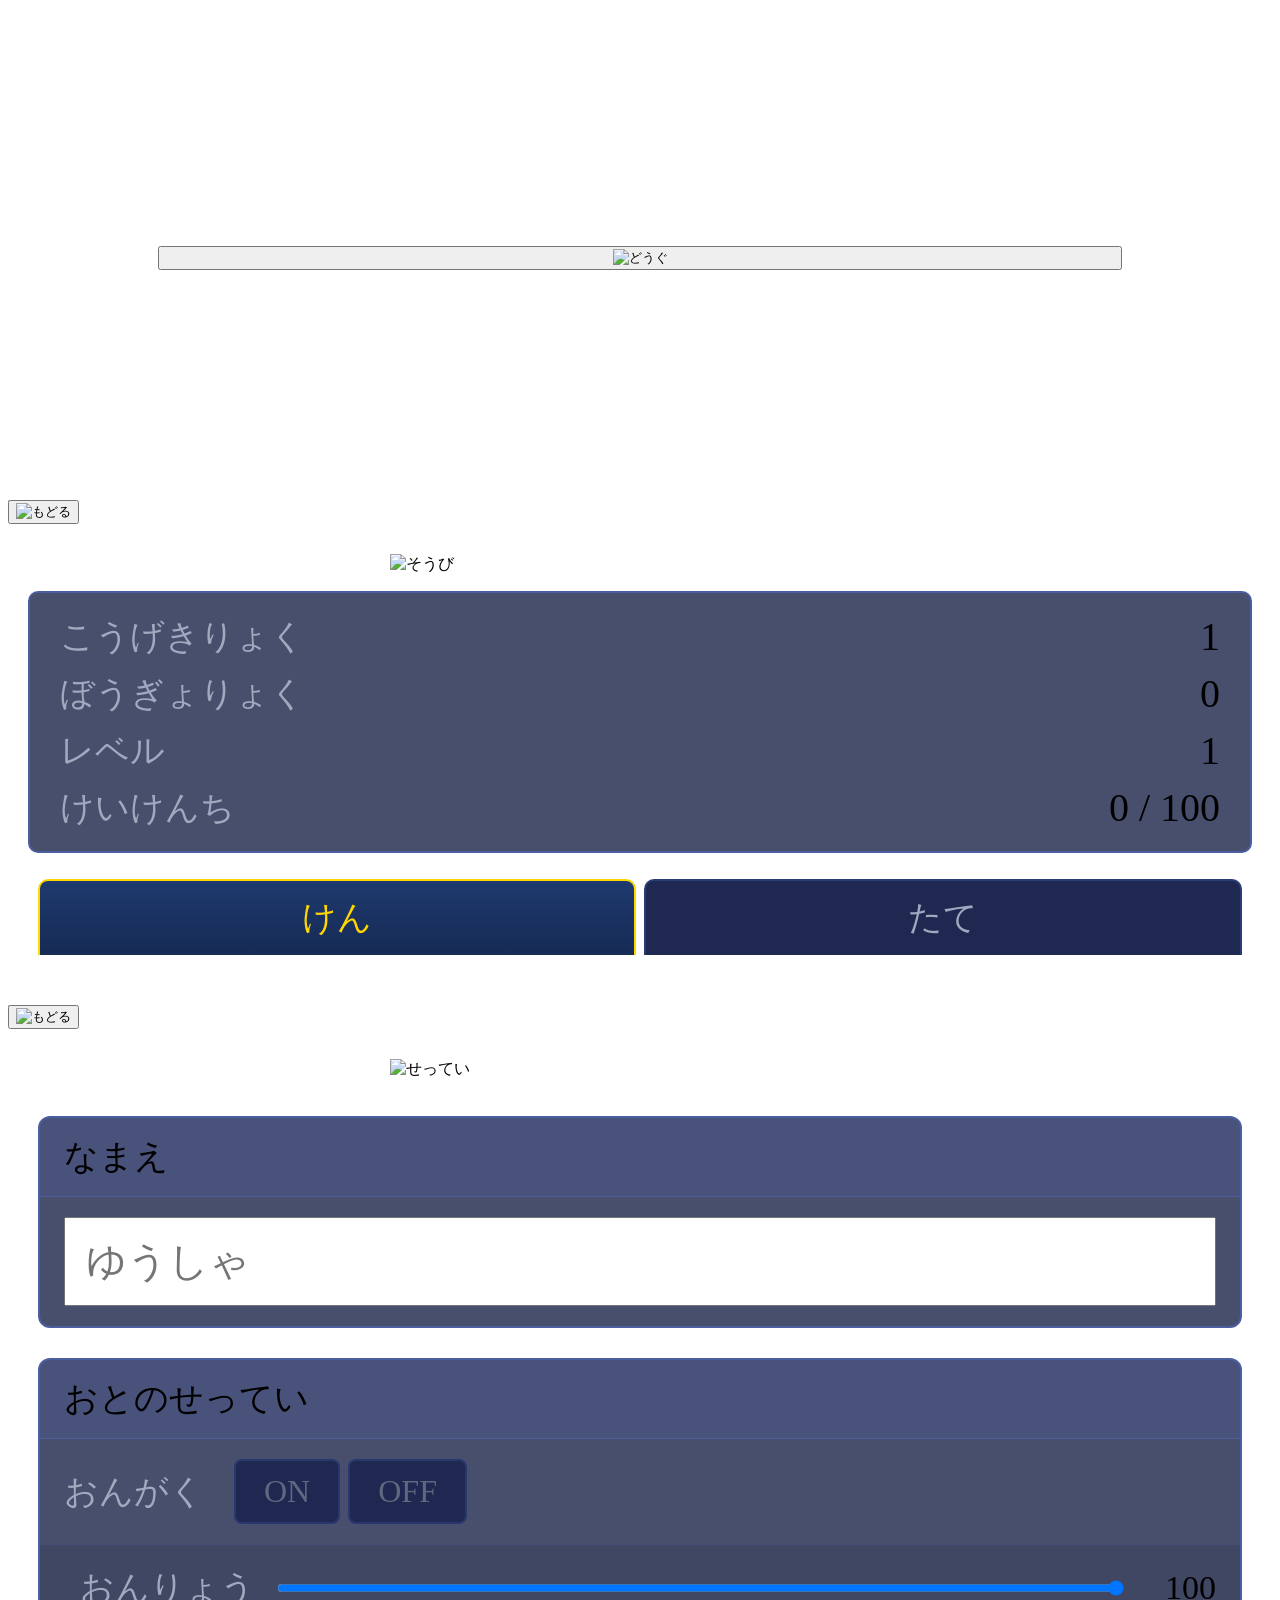
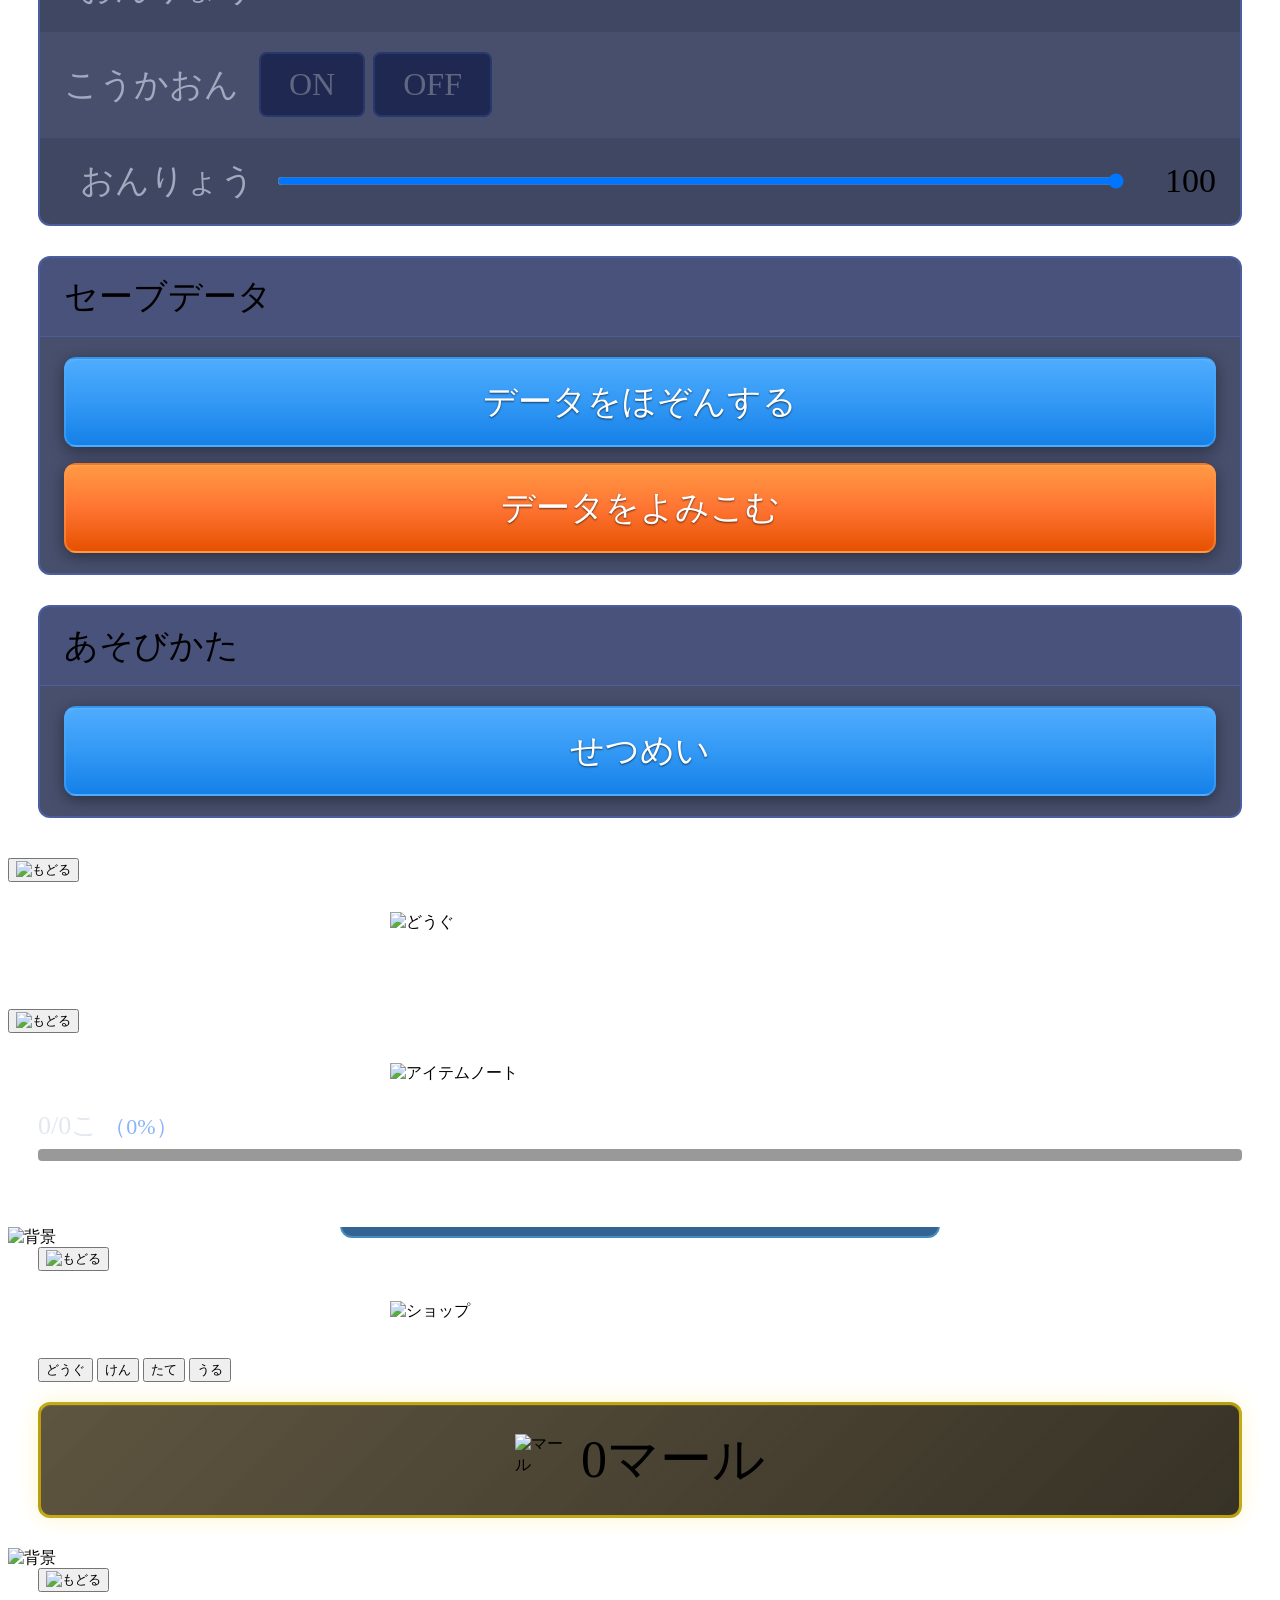
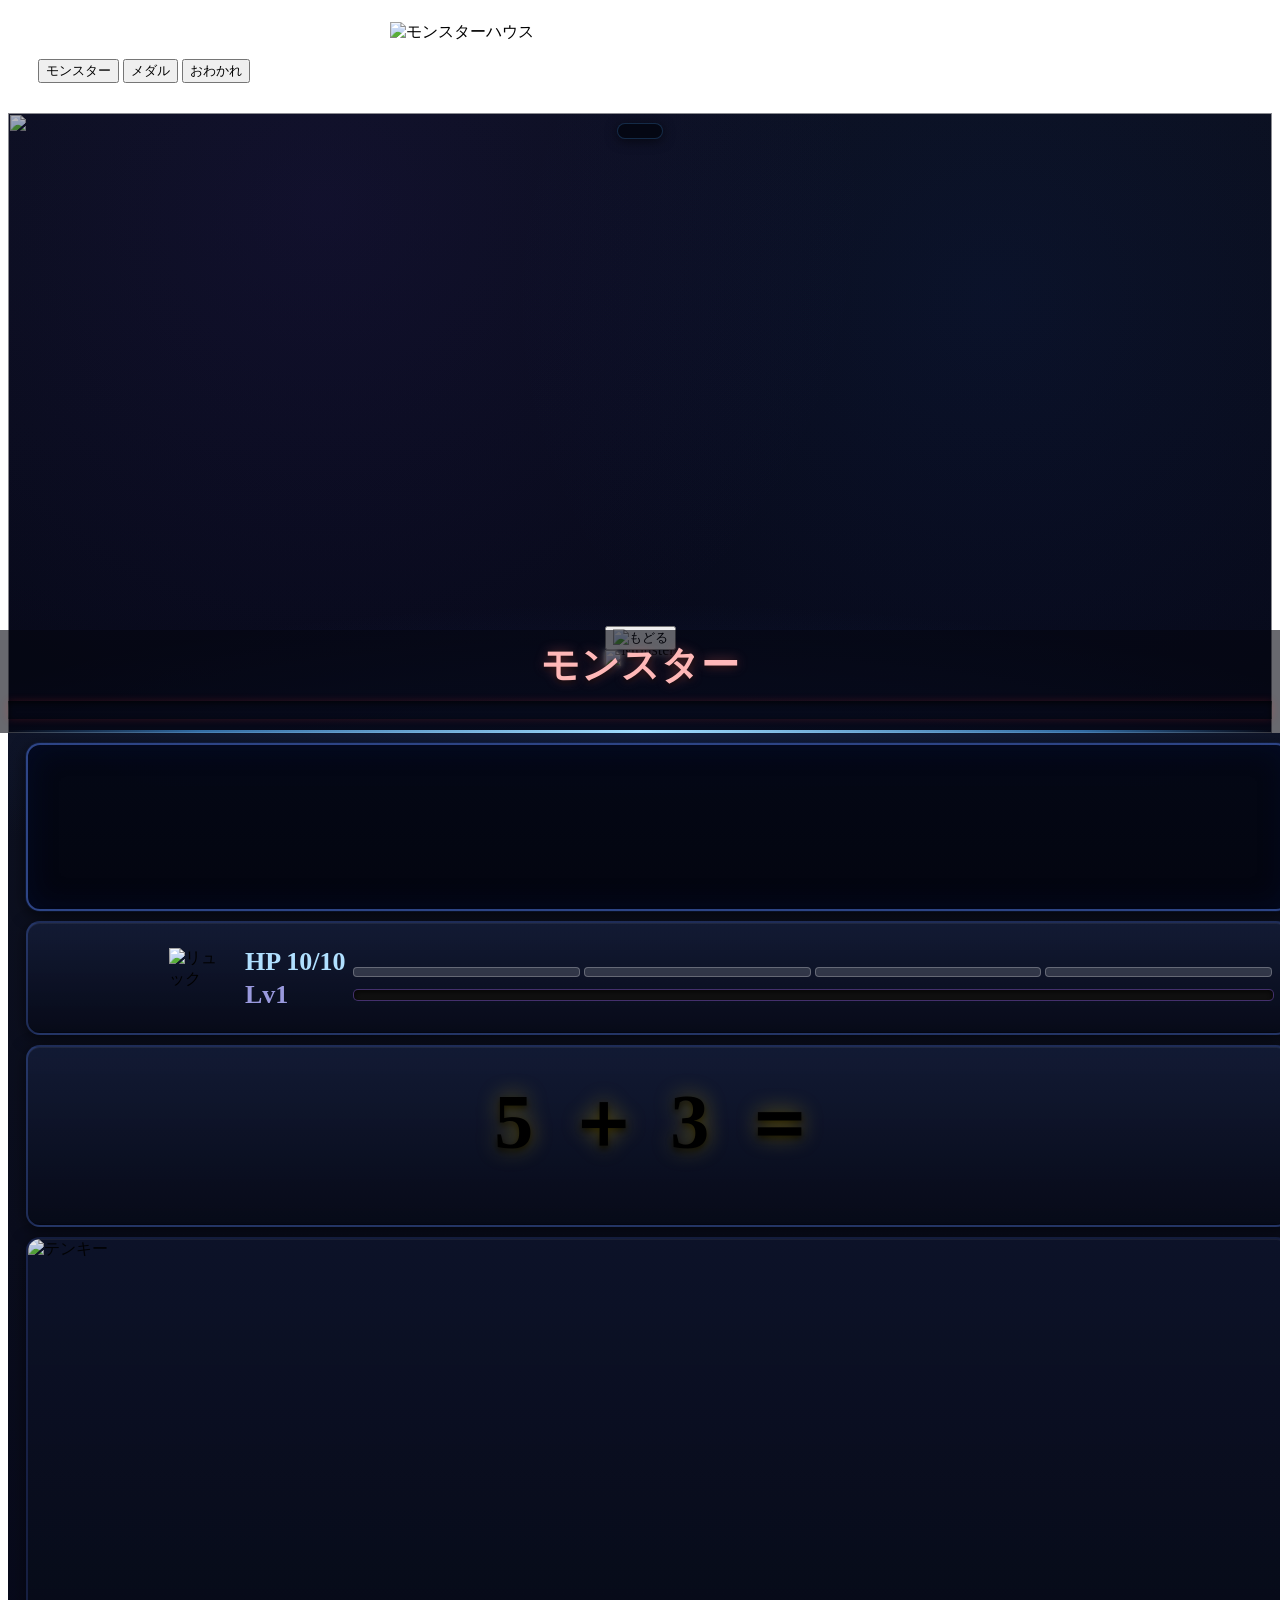
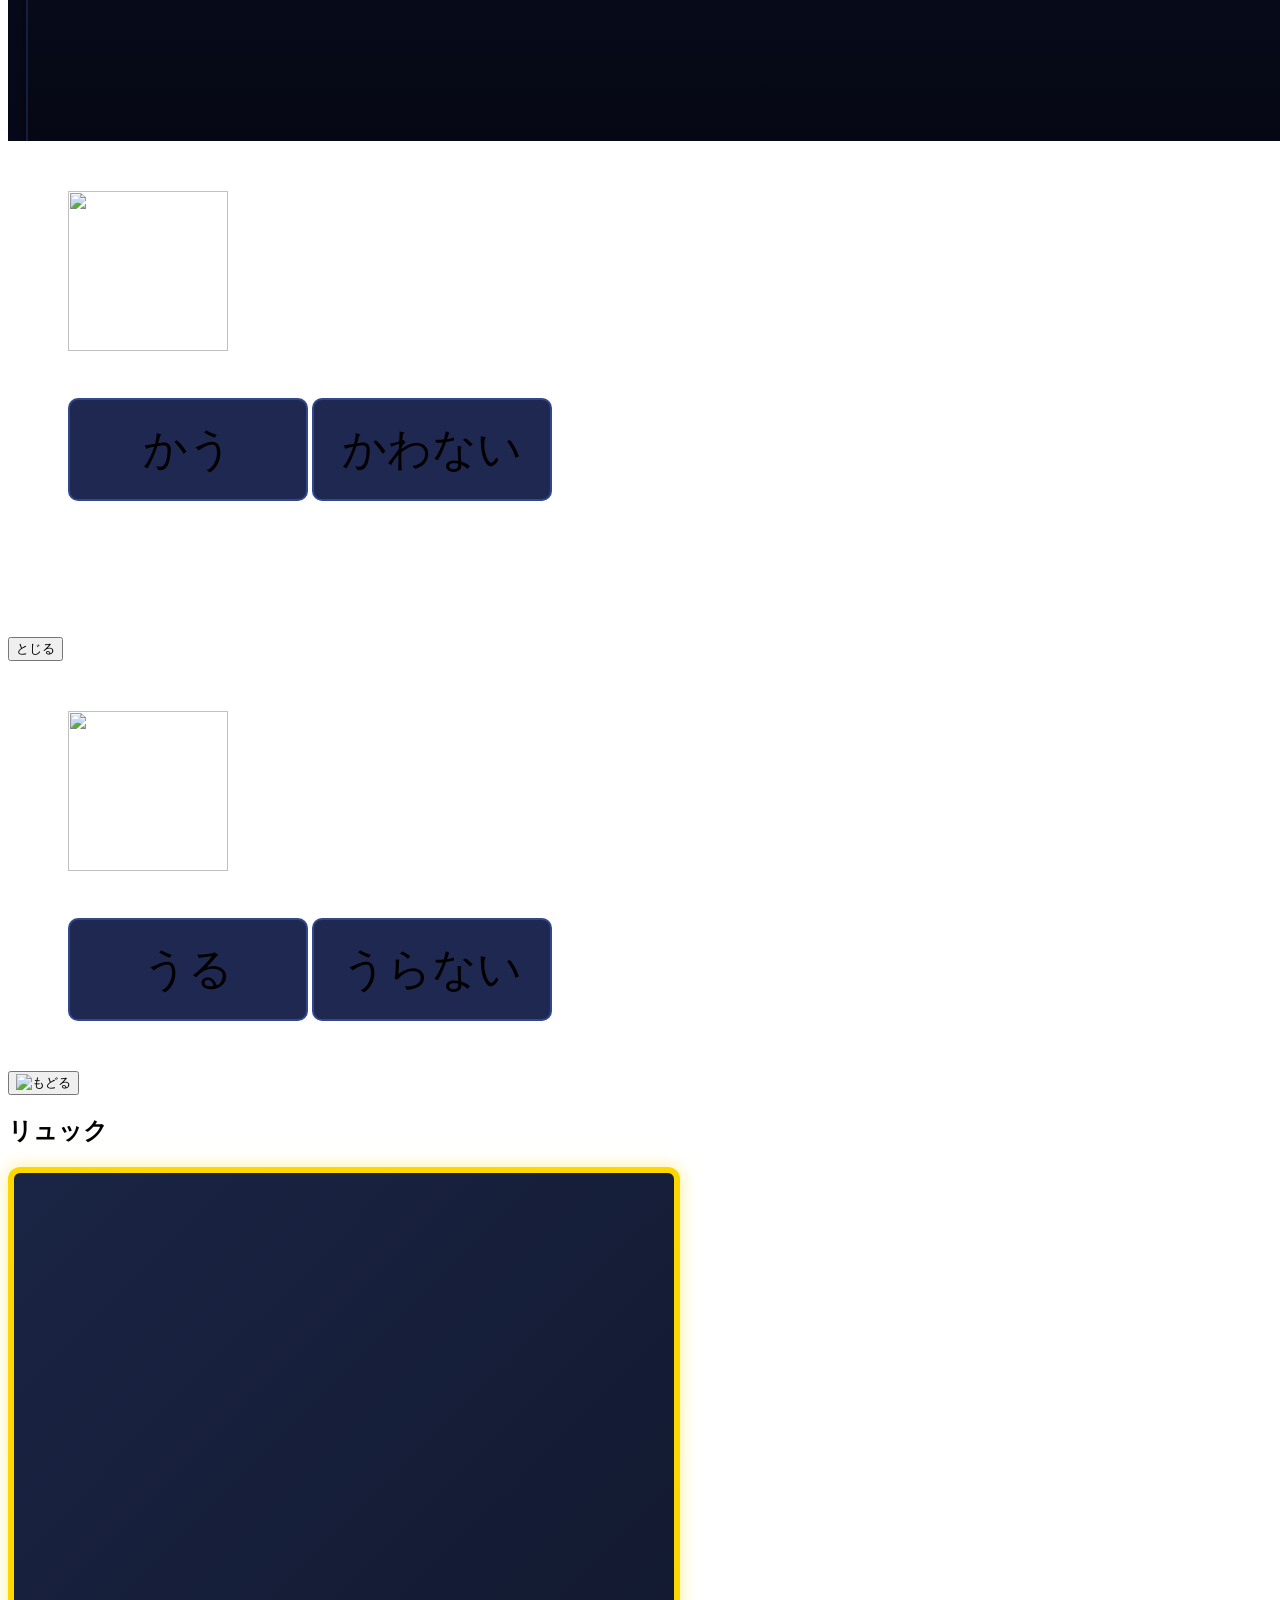
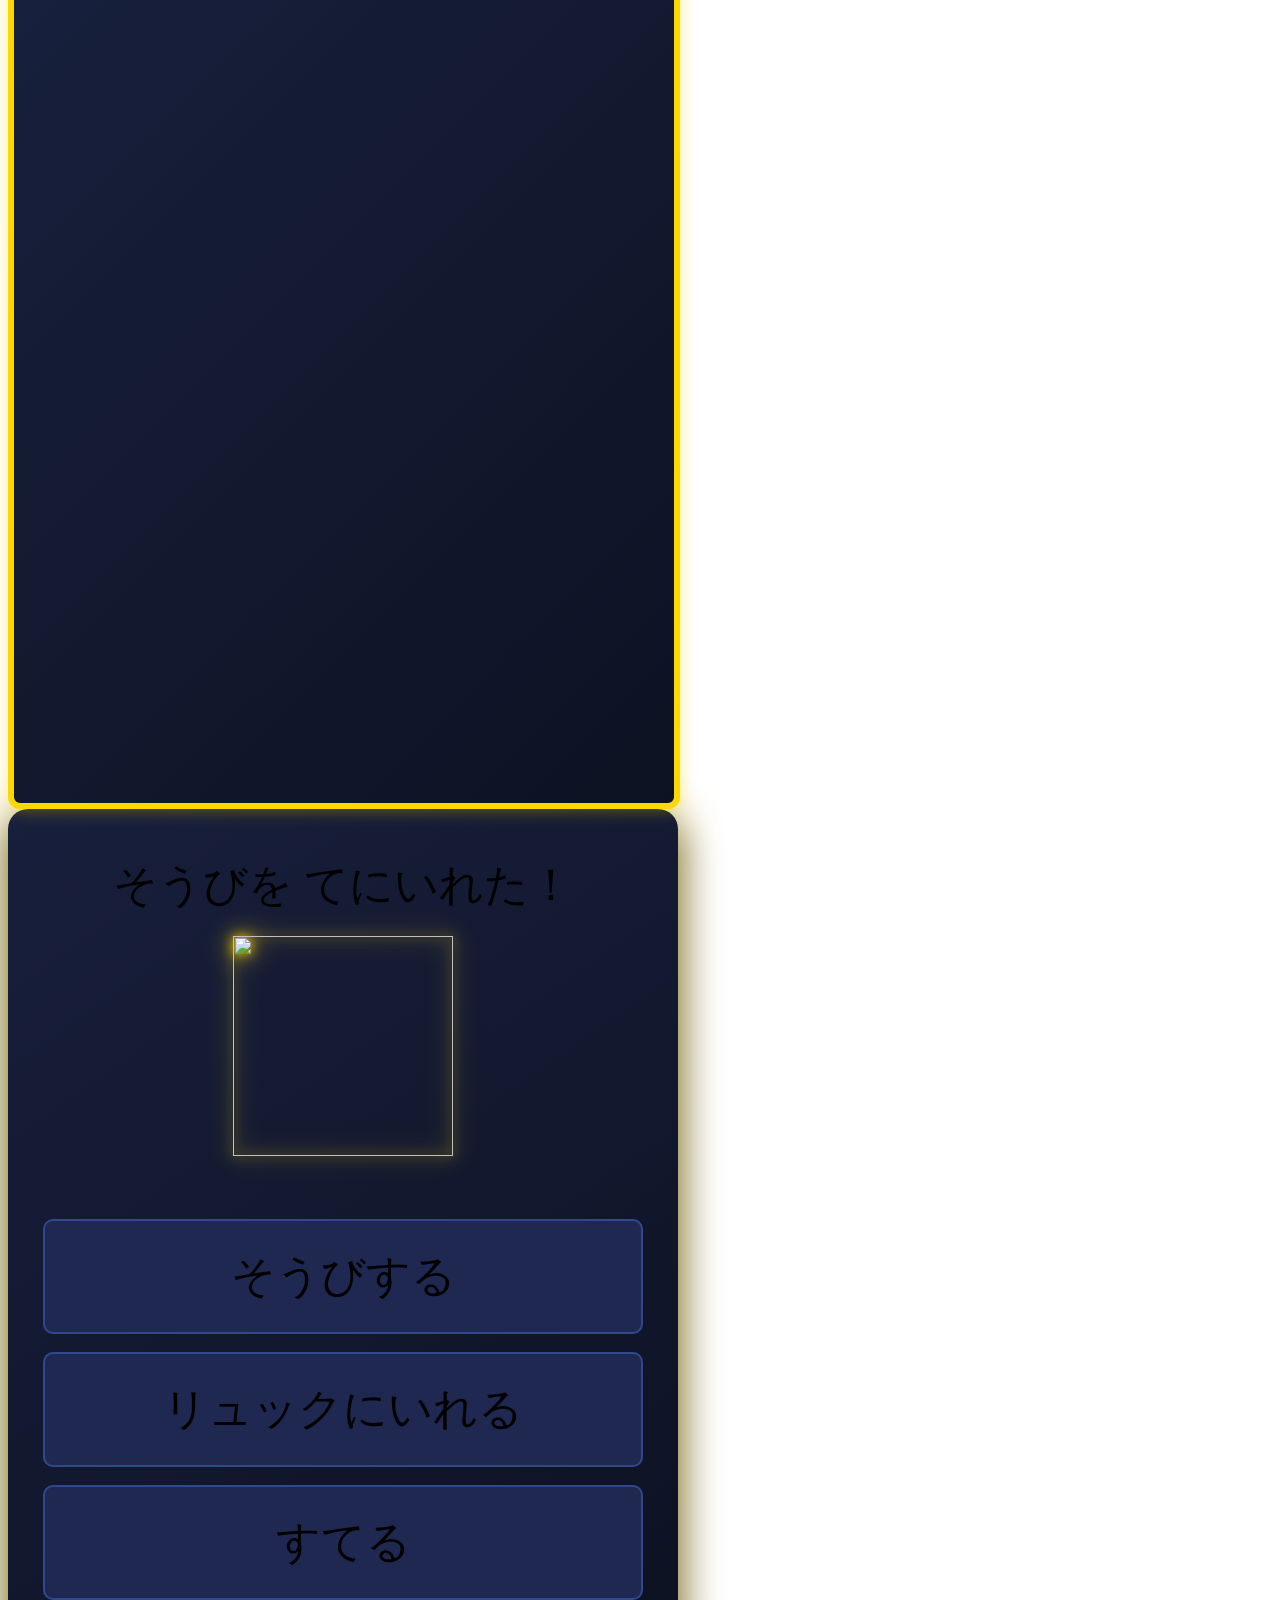
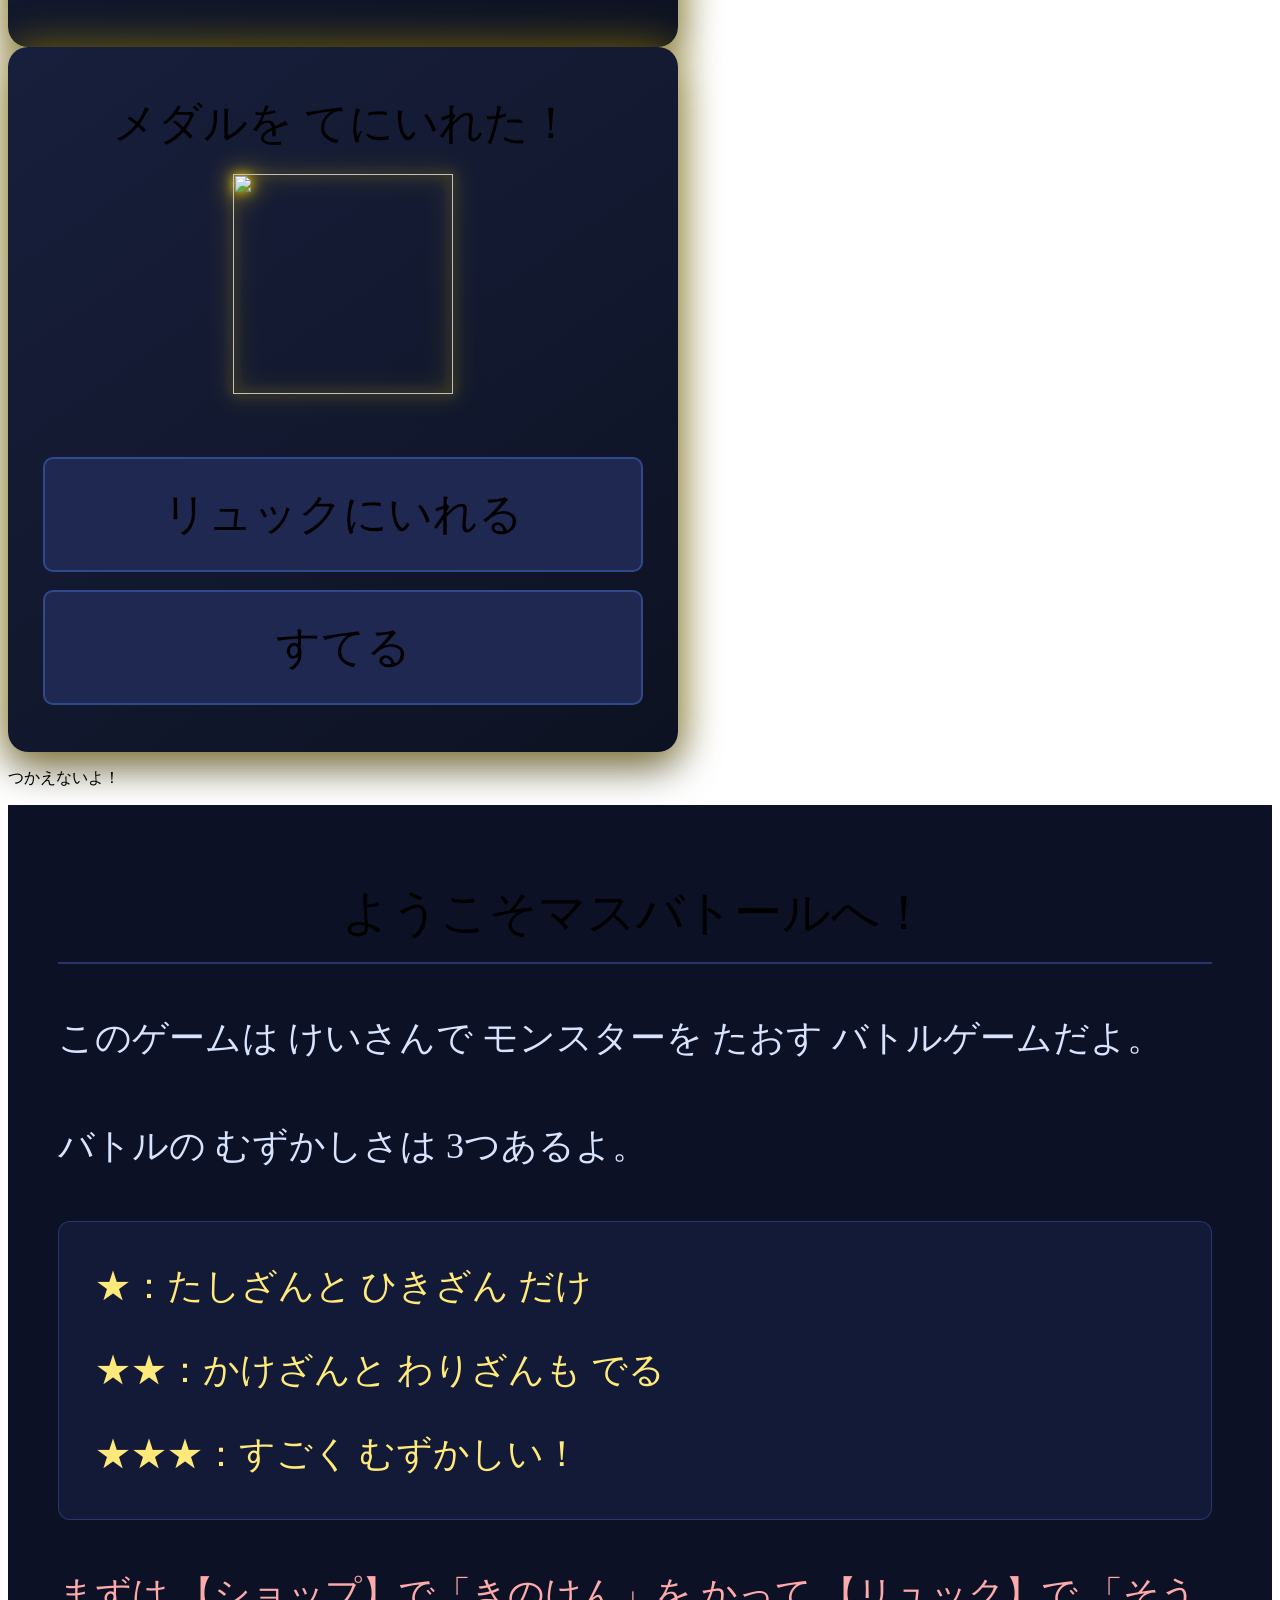
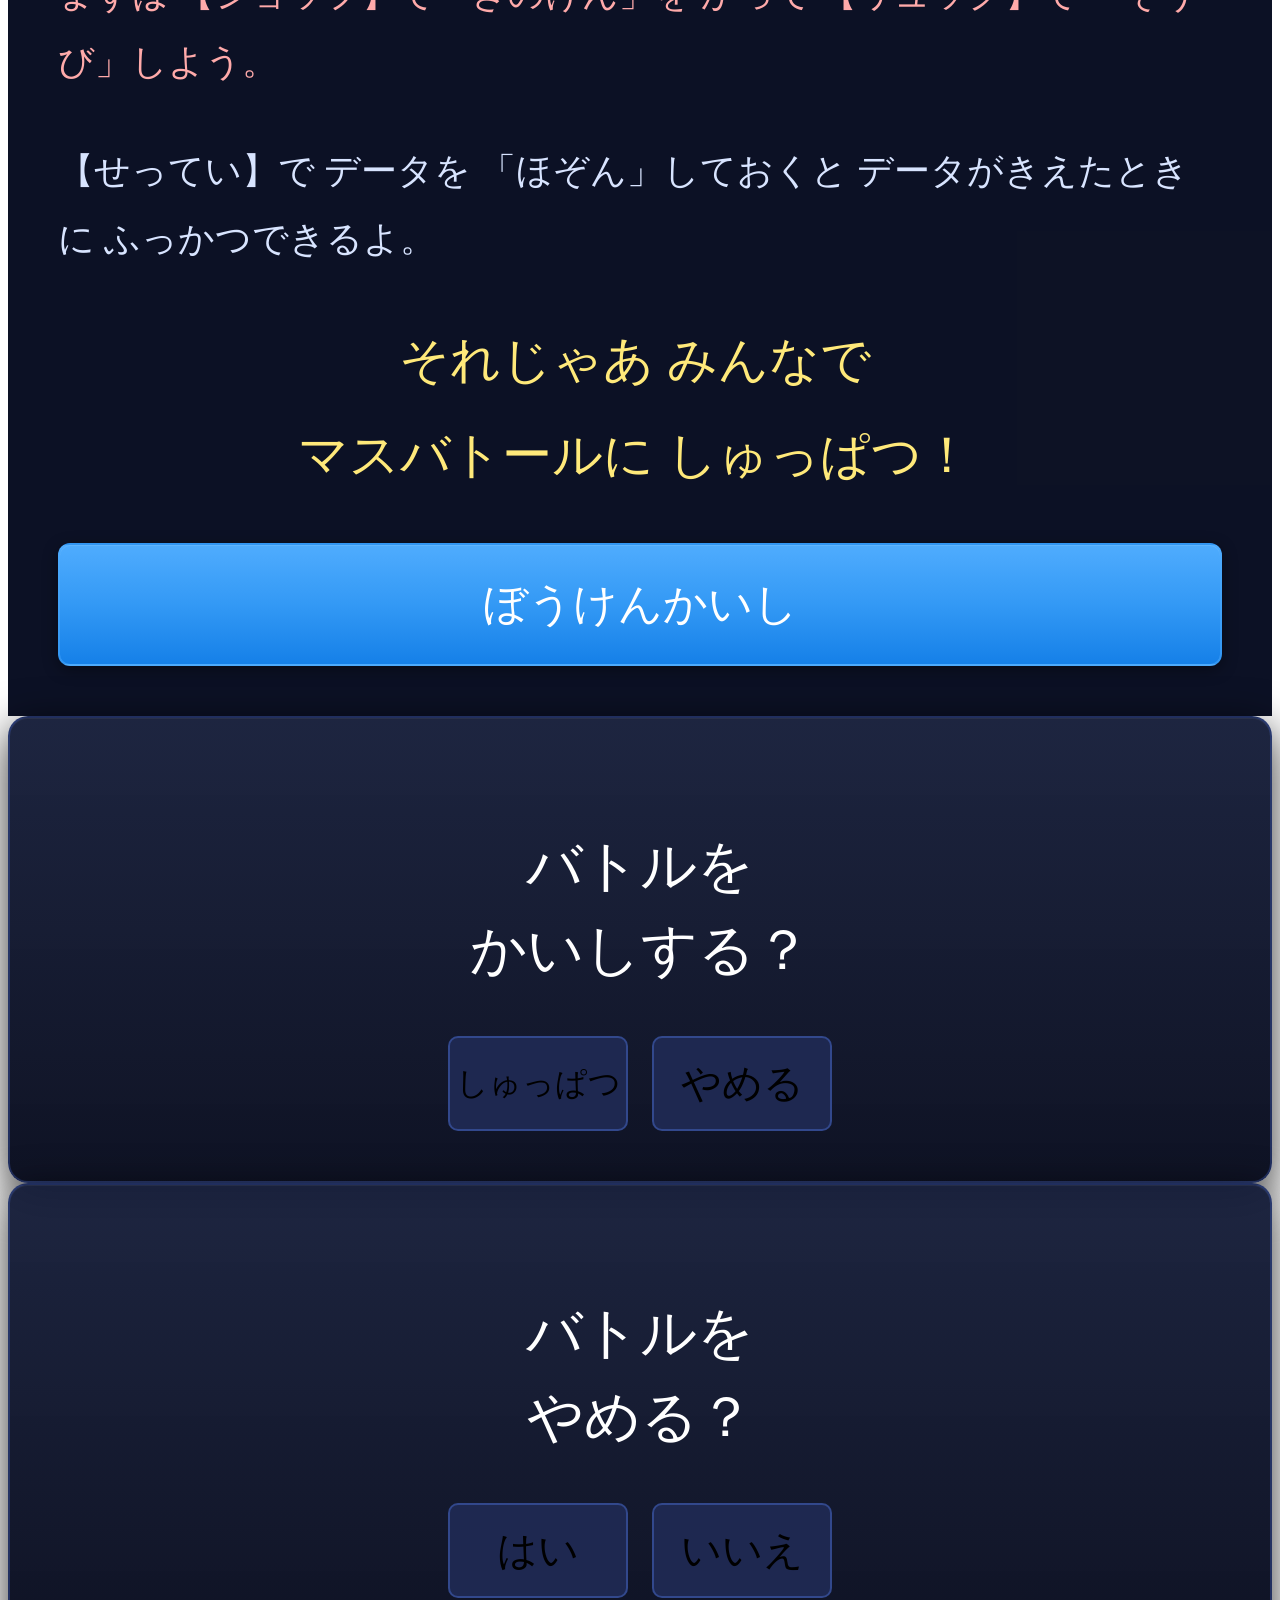
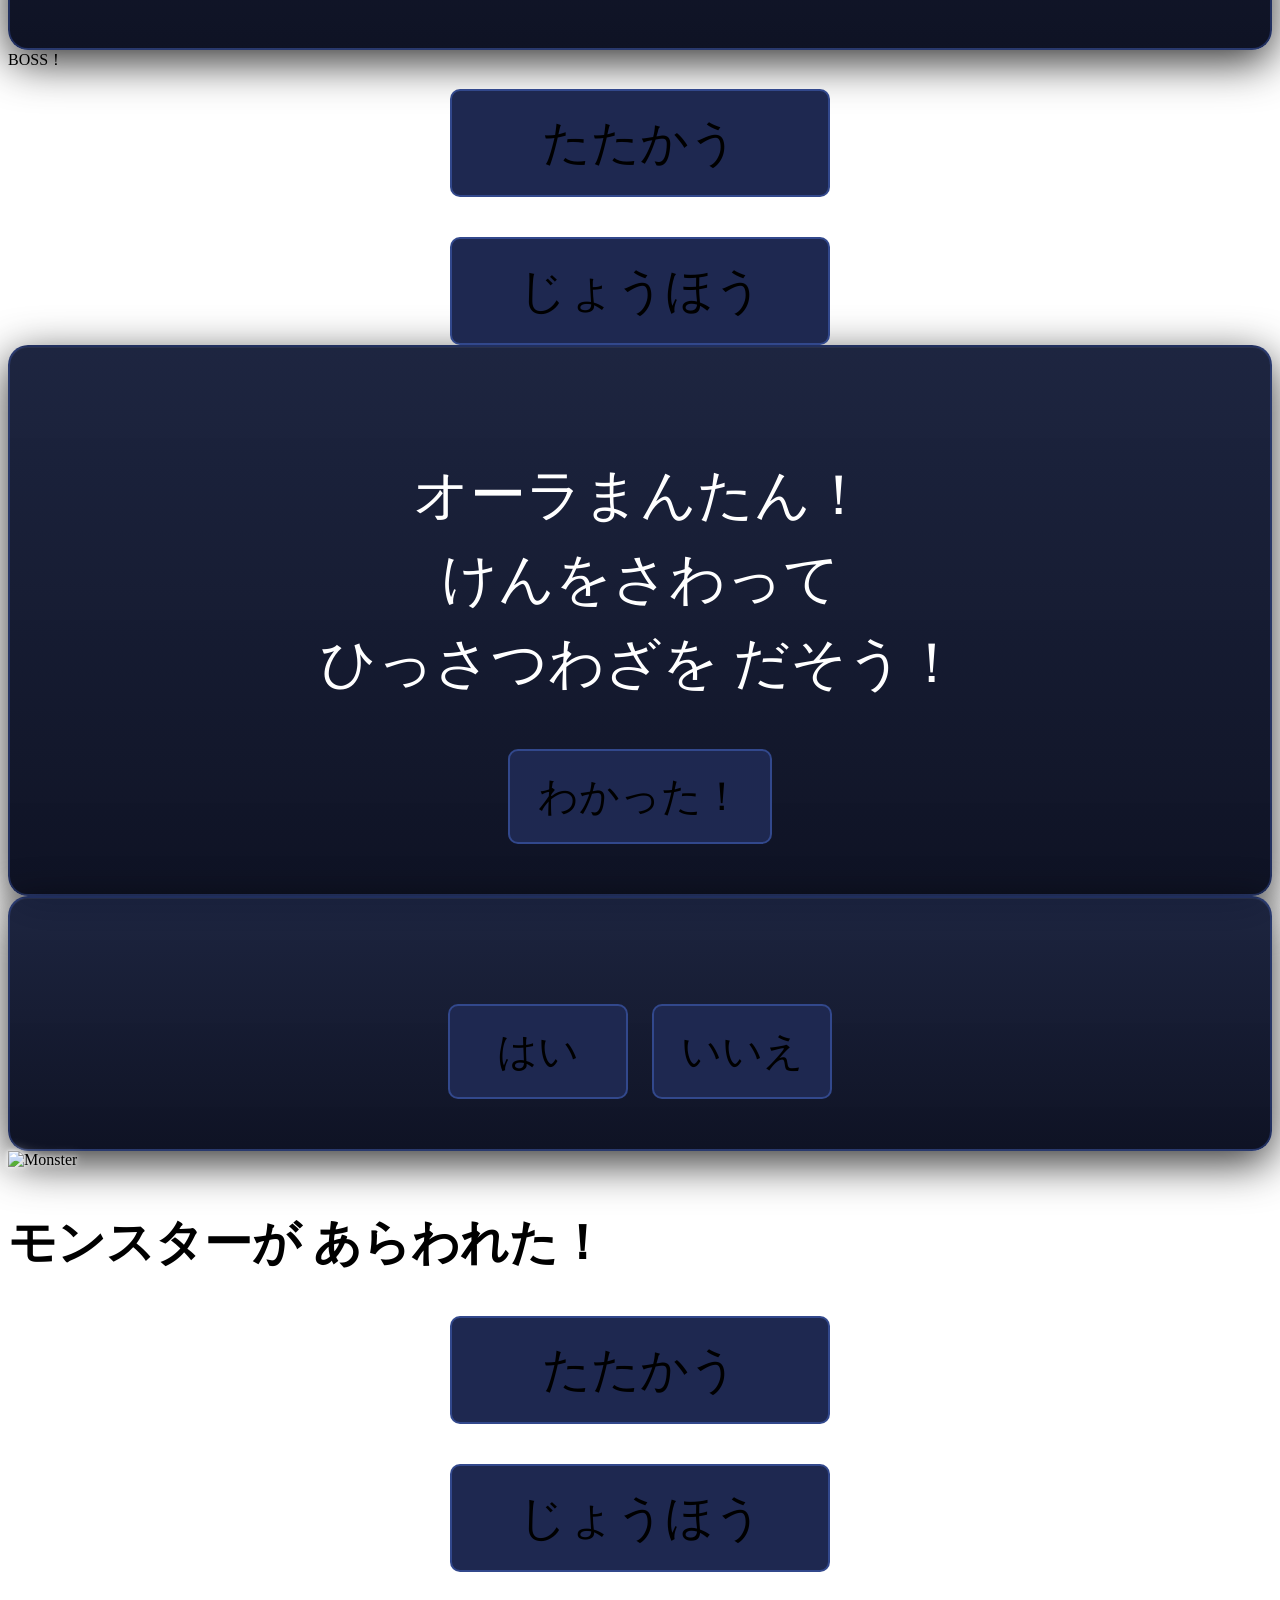
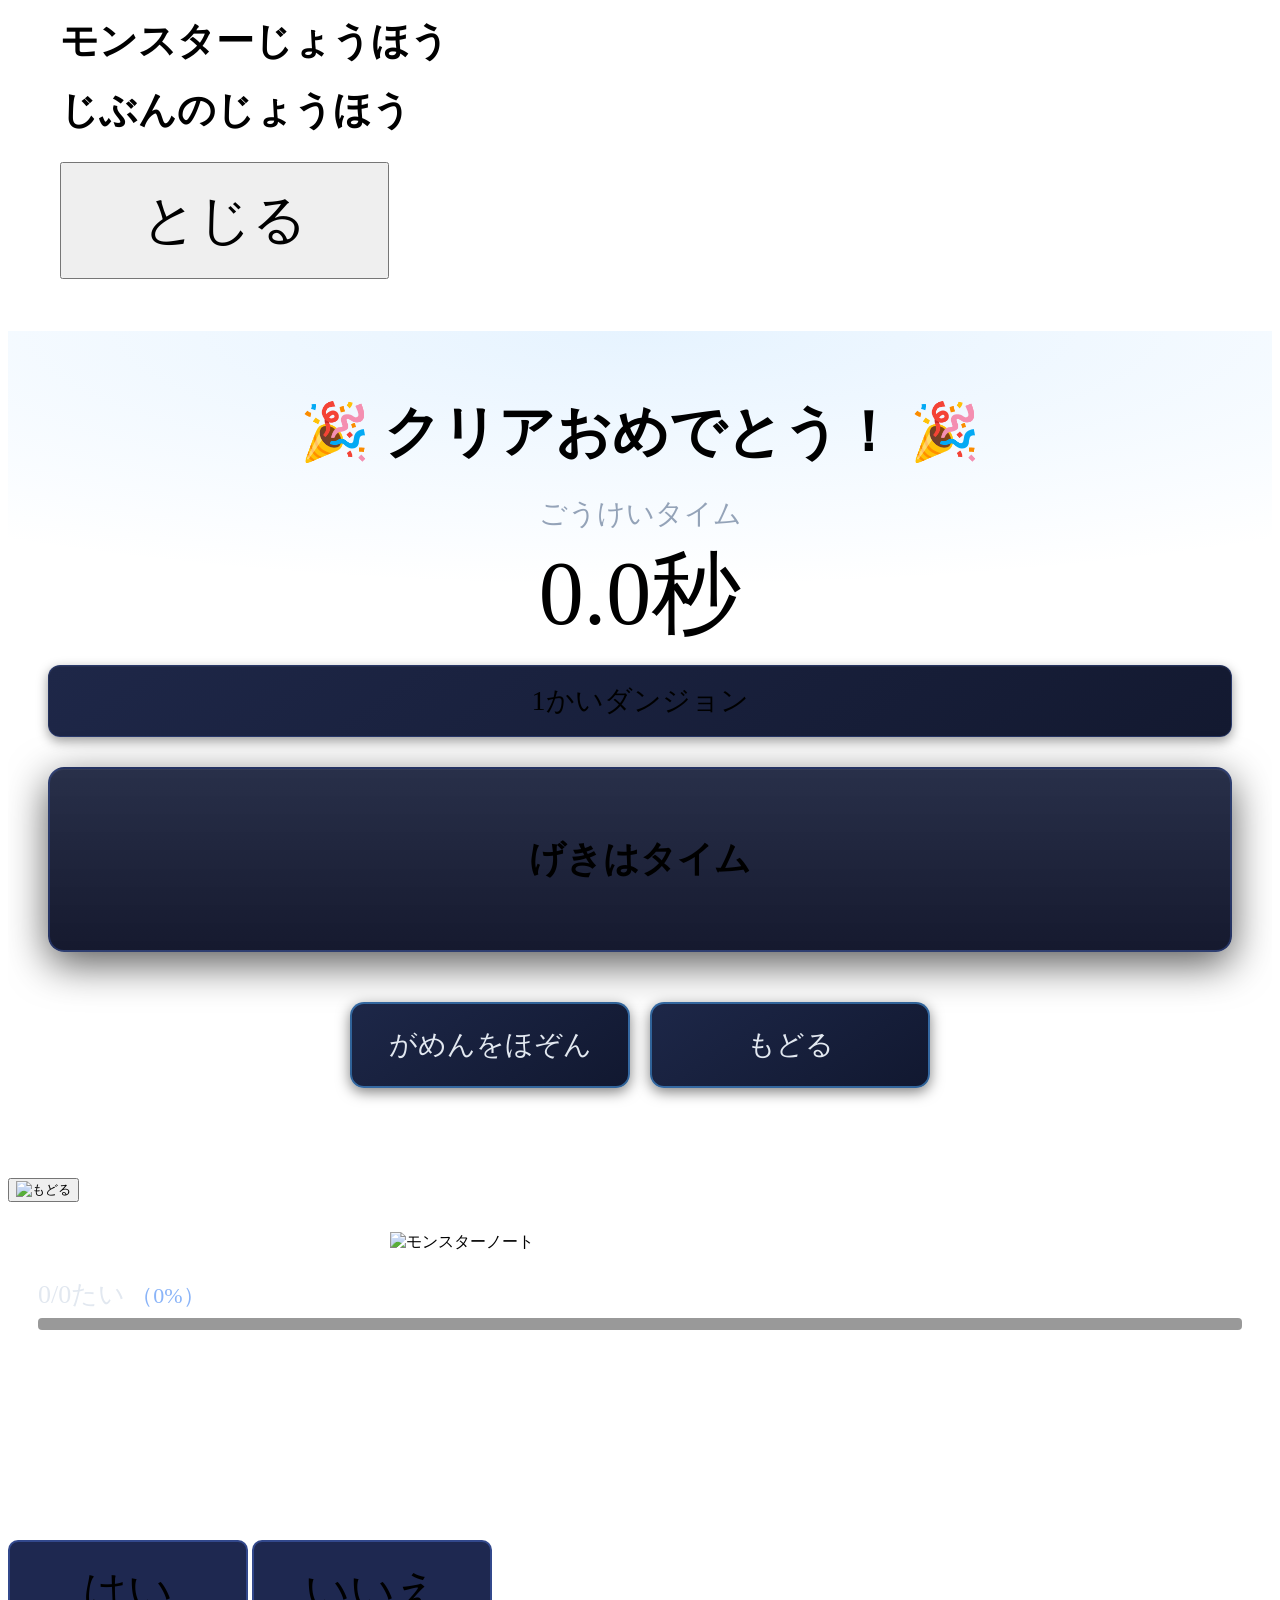
==== commit c0adc6de: "モンスター・装備・音声アセットの整理とボス欠如イベントを汎用化 - 音声SE（スラッシュ系・heal・level_up等）を更新・軽量化、キャッシュバスター追加 - clear_edit.mp3を削除" ====
--- a/MathBattler/index.html
+++ b/MathBattler/index.html
@@ -687,10 +687,10 @@
         <div id="boss-cutin-overlay" class="overlay boss-cutin-overlay">
             <div class="boss-cutin-content">
                 <div class="boss-cutin-label">BOSS！</div>
+                <!-- ボスの名乗りセリフ（Special_モンスターと同じスタイル・画像の上に配置） -->
+                <div id="boss-cutin-quote" class="special-quote" style="display:none;"></div>
                 <img id="boss-cutin-img" class="boss-cutin-img" src="" alt="">
                 <div id="boss-cutin-name" class="boss-cutin-name"></div>
-                <!-- ボスの名乗りセリフ（Special_モンスターと同じスタイル） -->
-                <div id="boss-cutin-quote" class="special-quote" style="display:none;"></div>
                 <!-- ズームアップ後に表示されるボタン -->
                 <div id="boss-cutin-btns" class="boss-cutin-btns interval-btns">
                     <button id="boss-battle-start-btn" class="orange-btn">たたかう</button>
--- a/MathBattler/css/components/message.css
+++ b/MathBattler/css/components/message.css
@@ -0,0 +1,133 @@
+/* ============================================================
+   メッセージログ・テキスト表示
+   ============================================================ */
+
+/* メッセージログ行カラー */
+.message-log-line {
+    color: #fff;
+    text-shadow: 0 0 8px #000, 0 0 16px #000;
+}
+
+.message-log-line.critical,
+.message-log-line.critical.text-player-action {
+    color: #ffea00;
+    text-shadow: 1px 1px 2px #000, -1px -1px 2px #000, 0px 0px 10px rgba(255, 234, 0, 0.7);
+}
+
+.message-log-line.text-player-action {
+    color: #4facfe;
+    text-shadow: 1px 1px 2px #000, -1px -1px 2px #000, 0px 0px 8px rgba(79, 172, 254, 0.7);
+}
+
+.message-log-line.text-monster-action {
+    color: var(--danger-color);
+    text-shadow: 1px 1px 2px #000, -1px -1px 2px #000, 0px 0px 6px rgba(0, 0, 0, 0.8);
+}
+
+.message-log-line.text-neutral {
+    color: #fff;
+    text-shadow: 0 0 8px #000, 0 0 16px #000;
+}
+
+.monster-turn-text {
+    color: var(--accent-color) !important;
+}
+
+/* ============================================================
+   リザルト画面 共通装飾
+   ============================================================ */
+.result-info {
+    display: flex;
+    flex-direction: column;
+    align-items: center;
+    justify-content: center;
+    gap: 4px;
+    width: 100%;
+}
+
+.time-fastest {
+    color: #4facfe !important;
+    text-shadow: 0 0 8px rgba(79, 172, 254, 0.6);
+}
+
+.time-slowest {
+    color: #ff4b4b !important;
+    text-shadow: 0 0 8px rgba(255, 75, 75, 0.6);
+}
+
+/* ============================================================
+   Special_モンスター セリフ表示
+   ============================================================ */
+.special-quote {
+    display: none;
+    text-align: center;
+    font-family: var(--font-pixel);
+    font-size: 22px;
+    color: #a0e0ff;
+    text-shadow: 0 0 8px rgba(100, 200, 255, 0.8), 0 0 20px rgba(100, 200, 255, 0.4);
+    background: rgba(0, 60, 120, 0.55);
+    border: 2px solid rgba(100, 200, 255, 0.4);
+    border-radius: 12px;
+    padding: 8px 16px;
+    margin-bottom: 8px;
+    max-width: 90%;
+    word-break: break-all;
+    white-space: pre-wrap;
+    animation: specialQuoteFadeIn 0.5s ease-out;
+}
+
+/* インターバル画面ではショップ店員と同じ吹き出しデザインを使う */
+#interval-overlay .special-quote {
+    font-size: 42px !important;
+    background: rgba(0, 60, 120, 0.88);
+    border: 2px solid rgba(100, 200, 255, 0.6);
+    border-radius: 16px;
+    padding: 18px 32px;
+    margin-bottom: 24px;
+    width: 600px;
+    max-width: 90%;
+    min-width: 300px;
+    position: relative;
+    white-space: pre-wrap;
+    word-break: normal;
+}
+
+/* 吹き出しの尻尾（モンスター方向＝下向き） */
+#interval-overlay .special-quote::after {
+    content: '';
+    position: absolute;
+    bottom: -20px;
+    left: 50%;
+    transform: translateX(-50%);
+    border: 20px solid transparent;
+    border-top-color: rgba(0, 60, 120, 0.88);
+    border-bottom: 0;
+}
+
+/* ボスカットイン内のセリフ（ヤンチヤントバーンなど）はinterval-overlayと同じデザイン */
+#boss-cutin-overlay .special-quote {
+    font-size: 42px !important;
+    background: rgba(0, 60, 120, 0.88);
+    border: 2px solid rgba(100, 200, 255, 0.6);
+    border-radius: 16px;
+    padding: 18px 32px;
+    margin-bottom: 24px;
+    width: 600px;
+    max-width: 90%;
+    min-width: 300px;
+    position: relative;
+    white-space: pre-wrap;
+    word-break: normal;
+}
+
+/* 吹き出しの尻尾（モンスター方向＝下向き：セリフを画像の上に配置） */
+#boss-cutin-overlay .special-quote::after {
+    content: '';
+    position: absolute;
+    bottom: -20px;
+    left: 50%;
+    transform: translateX(-50%);
+    border: 20px solid transparent;
+    border-top-color: rgba(0, 60, 120, 0.88);
+    border-bottom: 0;
+}
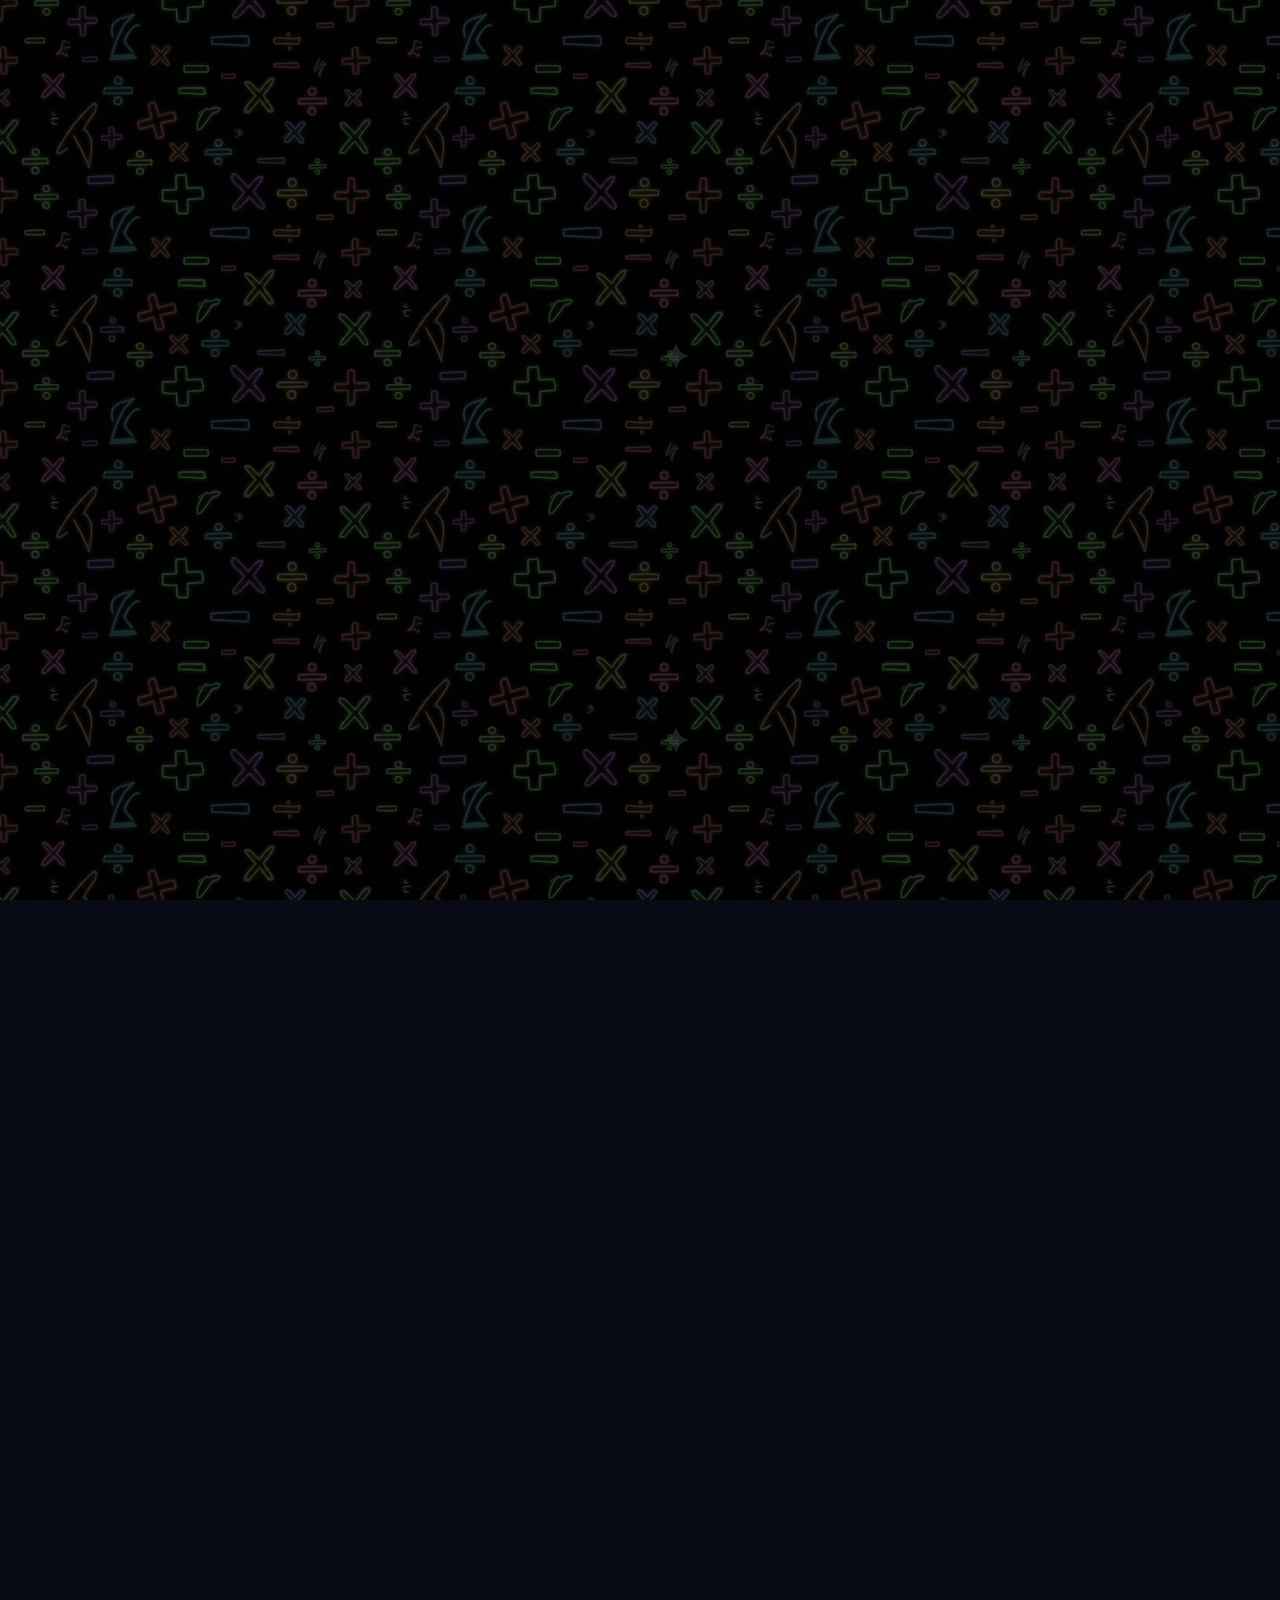
==== commit ffc24fc1: "ダンジョン選択画面のレイアウトを調整 モンスターを追加" ====
--- a/MathBattler/index.html
+++ b/MathBattler/index.html
@@ -63,7 +63,7 @@
         <div id="top-screen" class="screen">
             <div class="top-content top-title-only">
                 <div class="top-title-area">
-                    <img src="assets/image/ui/title.webp" alt="マスバトール" class="title-img">
+                    <img src="assets/image/ui/title/title.webp" alt="マスバトール" class="title-img">
                 </div>
             </div>
             <footer class="setup-footer">
@@ -74,34 +74,34 @@
         <!-- メインメニュー画面 -->
         <div id="main-screen" class="screen">
             <div class="top-bg-container">
-                <img src="assets/image/ui/BG_main.webp" alt="背景" class="top-bg-img">
+                <img src="assets/image/ui/bg/BG_main.webp" alt="背景" class="top-bg-img">
             </div>
             <div class="top-content">
                 <div class="top-menu">
                     <button id="battle-prep-btn" class="primary-btn top-battle-btn">
-                        <img src="assets/image/ui/BTN_main_battle.webp" class="btn-bg-img" alt="バトル">
+                        <img src="assets/image/ui/button/BTN_main_battle.webp" class="btn-bg-img" alt="バトル">
                     </button>
                     <div class="top-menu-row top-sub-row">
                         <button id="top-bag-btn" class="green-btn">
-                            <img src="assets/image/ui/BTN_main_backpack.webp" class="btn-bg-img" alt="リュック">
+                            <img src="assets/image/ui/button/BTN_main_backpack.webp" class="btn-bg-img" alt="リュック">
                         </button>
                         <button id="top-shop-btn" class="green-btn">
-                            <img src="assets/image/ui/BTN_main_shop.webp" class="btn-bg-img" alt="ショップ">
+                            <img src="assets/image/ui/button/BTN_main_shop.webp" class="btn-bg-img" alt="ショップ">
                         </button>
                     </div>
                     <div class="top-menu-row">
                         <button id="top-note-btn" class="orange-btn">
-                            <img src="assets/image/ui/BTN_main_note.webp" class="btn-bg-img" alt="ノート">
+                            <img src="assets/image/ui/button/BTN_main_note.webp" class="btn-bg-img" alt="ノート">
                         </button>
                     </div>
                     <div class="top-menu-row" id="top-monster-house-row" style="display:none;">
                         <button id="top-monster-house-btn" class="primary-btn">
-                            <img src="assets/image/ui/BTN_main_monsterhouse.webp" class="btn-bg-img" alt="モンスターハウス">
+                            <img src="assets/image/ui/button/BTN_main_monsterhouse.webp" class="btn-bg-img" alt="モンスターハウス">
                         </button>
                     </div>
                     <div class="top-menu-row">
                         <button id="top-setting-btn" class="green-btn">
-                            <img src="assets/image/ui/BTN_main_setting.webp" class="btn-bg-img" alt="せってい">
+                            <img src="assets/image/ui/button/BTN_main_setting.webp" class="btn-bg-img" alt="せってい">
                         </button>
                     </div>
 
@@ -112,16 +112,16 @@
         <!-- ダンジョン選択画面 -->
         <div id="dungeon-select-screen" class="screen">
             <div class="top-bg-container">
-                <img class="top-bg-img dungeon-bg" data-difficulty="1" src="assets/image/ui/BG_dungeon01.webp" alt="背景"
+                <img class="top-bg-img dungeon-bg" data-difficulty="1" src="assets/image/ui/bg/BG_dungeon01.webp" alt="背景"
                     style="display:none">
-                <img class="top-bg-img dungeon-bg" data-difficulty="2" src="assets/image/ui/BG_dungeon02.webp" alt="背景"
+                <img class="top-bg-img dungeon-bg" data-difficulty="2" src="assets/image/ui/bg/BG_dungeon02.webp" alt="背景"
                     style="display:none">
-                <img class="top-bg-img dungeon-bg" data-difficulty="3" src="assets/image/ui/BG_dungeon03.webp" alt="背景">
+                <img class="top-bg-img dungeon-bg" data-difficulty="3" src="assets/image/ui/bg/BG_dungeon03.webp" alt="背景">
             </div>
             <button id="back-to-top-btn" class="quit-battle-btn" aria-label="トップにもどる">
-                <img src="assets/image/ui/ButtonBack.webp" alt="もどる">
+                <img src="assets/image/ui/button/ButtonBack.webp" alt="もどる">
             </button>
-            <img src="assets/image/ui/main_battle.webp" class="screen-title-img" alt="バトル">
+            <img src="assets/image/ui/panel/main_battle.webp" class="screen-title-img" alt="バトル">
             <div class="difficulty-tabs">
                 <button class="difficulty-tab" data-difficulty="1">★</button>
                 <button class="difficulty-tab" data-difficulty="2">★★</button>
@@ -135,18 +135,18 @@
         <!-- ノート選択画面 -->
         <div id="note-hub-screen" class="screen">
             <div class="top-bg-container">
-                <img src="assets/image/ui/BG_note.webp" alt="背景" class="top-bg-img">
+                <img src="assets/image/ui/bg/BG_note.webp" alt="背景" class="top-bg-img">
             </div>
             <button id="close-note-hub-btn" class="quit-battle-btn" aria-label="トップにもどる">
-                <img src="assets/image/ui/ButtonBack.webp" alt="もどる">
+                <img src="assets/image/ui/button/ButtonBack.webp" alt="もどる">
             </button>
-            <img src="assets/image/ui/main_note.webp" class="screen-title-img" alt="ノート">
+            <img src="assets/image/ui/panel/main_note.webp" class="screen-title-img" alt="ノート">
             <div class="note-hub-list">
                 <button id="note-hub-monster-btn" class="primary-btn">
-                    <img src="assets/image/ui/BTN_main_monsternote.webp" class="btn-bg-img" alt="モンスターノート">
+                    <img src="assets/image/ui/button/BTN_main_monsternote.webp" class="btn-bg-img" alt="モンスターノート">
                 </button>
                 <button id="note-hub-item-btn" class="primary-btn">
-                    <img src="assets/image/ui/BTN_main_itemnote.webp" class="btn-bg-img" alt="アイテムノート">
+                    <img src="assets/image/ui/button/BTN_main_itemnote.webp" class="btn-bg-img" alt="アイテムノート">
                 </button>
             </div>
         </div>
@@ -154,18 +154,18 @@
         <!-- リュックハブ画面 -->
         <div id="bag-hub-screen" class="screen">
             <div class="top-bg-container">
-                <img src="assets/image/ui/BG_backpack.webp" alt="背景" class="top-bg-img">
+                <img src="assets/image/ui/bg/BG_backpack.webp" alt="背景" class="top-bg-img">
             </div>
             <button id="close-bag-hub-btn" class="quit-battle-btn" aria-label="トップにもどる">
-                <img src="assets/image/ui/ButtonBack.webp" alt="もどる">
+                <img src="assets/image/ui/button/ButtonBack.webp" alt="もどる">
             </button>
-            <img src="assets/image/ui/main_backpack.webp" class="screen-title-img" alt="リュック">
+            <img src="assets/image/ui/panel/main_backpack.webp" class="screen-title-img" alt="リュック">
             <div class="note-hub-list">
                 <button id="bag-hub-equip-btn" class="primary-btn">
-                    <img src="assets/image/ui/BTN_main_equipment.webp" class="btn-bg-img" alt="そうび">
+                    <img src="assets/image/ui/button/BTN_main_equipment.webp" class="btn-bg-img" alt="そうび">
                 </button>
                 <button id="bag-hub-item-btn" class="primary-btn">
-                    <img src="assets/image/ui/BTN_main_item.webp" class="btn-bg-img" alt="どうぐ">
+                    <img src="assets/image/ui/button/BTN_main_item.webp" class="btn-bg-img" alt="どうぐ">
                 </button>
             </div>
         </div>
@@ -173,12 +173,12 @@
         <!-- そうび画面 -->
         <div id="equip-screen" class="screen">
             <div class="top-bg-container">
-                <img src="assets/image/ui/BG_equipment.webp" alt="背景" class="top-bg-img">
+                <img src="assets/image/ui/bg/BG_equipment.webp" alt="背景" class="top-bg-img">
             </div>
             <button id="close-equip-btn" class="quit-battle-btn" aria-label="トップにもどる">
-                <img src="assets/image/ui/ButtonBack.webp" alt="もどる">
+                <img src="assets/image/ui/button/ButtonBack.webp" alt="もどる">
             </button>
-            <img src="assets/image/ui/main_equipment.webp" class="screen-title-img" alt="そうび">
+            <img src="assets/image/ui/panel/main_equipment.webp" class="screen-title-img" alt="そうび">
             <div class="equip-status-area">
                 <div class="equip-status-row">
                     <span class="equip-status-label">こうげきりょく</span>
@@ -212,12 +212,12 @@
         <!-- せってい画面 -->
         <div id="setting-screen" class="screen">
             <div class="top-bg-container">
-                <img src="assets/image/ui/BG_setting.webp" alt="背景" class="top-bg-img">
+                <img src="assets/image/ui/bg/BG_setting.webp" alt="背景" class="top-bg-img">
             </div>
             <button id="close-setting-btn" class="quit-battle-btn" aria-label="トップにもどる">
-                <img src="assets/image/ui/ButtonBack.webp" alt="もどる">
+                <img src="assets/image/ui/button/ButtonBack.webp" alt="もどる">
             </button>
-            <img src="assets/image/ui/main_setting.webp" class="screen-title-img" alt="せってい">
+            <img src="assets/image/ui/panel/main_setting.webp" class="screen-title-img" alt="せってい">
             <div class="setting-list">
                 <div class="setting-item">
                     <div class="setting-item-header">なまえ</div>
@@ -277,12 +277,12 @@
         <!-- どうぐ画面 -->
         <div id="bag-screen" class="screen">
             <div class="top-bg-container">
-                <img src="assets/image/ui/BG_item.webp" alt="背景" class="top-bg-img">
+                <img src="assets/image/ui/bg/BG_item.webp" alt="背景" class="top-bg-img">
             </div>
             <button id="close-bag-btn" class="quit-battle-btn" aria-label="トップにもどる">
-                <img src="assets/image/ui/ButtonBack.webp" alt="もどる">
+                <img src="assets/image/ui/button/ButtonBack.webp" alt="もどる">
             </button>
-            <img src="assets/image/ui/main_item.webp" class="screen-title-img" alt="どうぐ">
+            <img src="assets/image/ui/panel/main_item.webp" class="screen-title-img" alt="どうぐ">
             <div id="bag-grid" class="bag-grid">
                 <!-- Populated by JS -->
             </div>
@@ -291,12 +291,12 @@
         <!-- アイテムノート画面 -->
         <div id="item-note-screen" class="screen">
             <div class="top-bg-container">
-                <img src="assets/image/ui/BG_note.webp" alt="背景" class="top-bg-img">
+                <img src="assets/image/ui/bg/BG_note.webp" alt="背景" class="top-bg-img">
             </div>
             <button id="close-item-note-btn" class="quit-battle-btn" aria-label="トップにもどる">
-                <img src="assets/image/ui/ButtonBack.webp" alt="もどる">
+                <img src="assets/image/ui/button/ButtonBack.webp" alt="もどる">
             </button>
-            <img src="assets/image/ui/main_itemnote.webp" class="screen-title-img" alt="アイテムノート">
+            <img src="assets/image/ui/panel/main_itemnote.webp" class="screen-title-img" alt="アイテムノート">
             <!-- 進捗表示エリア -->
             <div id="item-note-progress-area" class="note-progress-area">
                 <div class="note-progress-summary">
@@ -315,14 +315,14 @@
         <!-- ショップ画面 -->
         <div id="shop-screen" class="screen">
             <div class="top-bg-container">
-                <img src="assets/image/ui/BG_shop.webp" id="shop-bg-img" alt="背景" class="top-bg-img">
+                <img src="assets/image/ui/bg/BG_shop.webp" id="shop-bg-img" alt="背景" class="top-bg-img">
             </div>
             <div class="shop-header">
                 <button id="shop-back-btn" class="quit-battle-btn" aria-label="もどる">
-                    <img src="assets/image/ui/ButtonBack.webp" alt="もどる">
+                    <img src="assets/image/ui/button/ButtonBack.webp" alt="もどる">
                 </button>
             </div>
-            <img src="assets/image/ui/main_shop.webp" class="screen-title-img" alt="ショップ">
+            <img src="assets/image/ui/panel/main_shop.webp" class="screen-title-img" alt="ショップ">
             <div id="shop-clerk-quote" class="special-quote shop-clerk-quote">いらっしゃい！</div>
             <div id="shop-items-area" class="shop-items-area" style="display:none;">
                 <div id="shop-items" class="shop-items">
@@ -346,7 +346,7 @@
                     <button id="shop-tab-sell" class="shop-tab">うる</button>
                 </div>
                 <div class="shop-malle-area">
-                    <img src="assets/image/ui/malle.webp" class="malle-icon" alt="マール">
+                    <img src="assets/image/ui/common/malle.webp" class="malle-icon" alt="マール">
                     <span id="shop-malle-text" class="shop-malle-text">0マール</span>
                 </div>
             </div>
@@ -355,14 +355,14 @@
         <!-- モンスターハウス画面 -->
         <div id="monster-house-screen" class="screen">
             <div class="top-bg-container">
-                <img src="assets/image/ui/BG_monsterhouse.webp" alt="背景" class="top-bg-img">
+                <img src="assets/image/ui/bg/BG_monsterhouse.webp" alt="背景" class="top-bg-img">
             </div>
             <div class="shop-header">
                 <button id="mh-back-btn" class="quit-battle-btn">
-                    <img src="assets/image/ui/ButtonBack.webp" alt="もどる">
+                    <img src="assets/image/ui/button/ButtonBack.webp" alt="もどる">
                 </button>
             </div>
-            <img src="assets/image/ui/main_monsterhouse.webp" class="screen-title-img" alt="モンスターハウス">
+            <img src="assets/image/ui/panel/main_monsterhouse.webp" class="screen-title-img" alt="モンスターハウス">
             <!-- セリフバブル -->
             <div id="mh-clerk-quote" class="special-quote shop-clerk-quote mh-clerk-quote" style="display:block;"></div>
             <!-- コンテンツパネル -->
@@ -399,7 +399,7 @@
                 <img id="item-use-img" class="item-use-img" src="" alt="" style="display:none;" aria-hidden="true">
 
                 <button id="quit-battle-btn" class="quit-battle-btn" aria-label="トップにもどる">
-                    <img src="assets/image/ui/ButtonBack.webp" alt="もどる">
+                    <img src="assets/image/ui/button/ButtonBack.webp" alt="もどる">
                 </button>
 
                 <!-- Stage Progress (画面最上部) -->
@@ -441,7 +441,7 @@
                             alt="はがねのたて" style="display:none;">
                         <div id="item-slot-container" class="item-slot-container">
                             <img id="backpack-slot-img" class="item-slot-img backpack-slot-img"
-                                src="assets/image/ui/kaban.webp" alt="リュック">
+                                src="assets/image/ui/common/kaban.webp" alt="リュック">
                         </div>
                         <div id="companion-slot-container" class="companion-slot-container" style="display:none;">
                             <img class="companion-slot-img" src="" alt="同伴モンスター">
@@ -563,7 +563,7 @@
             <div class="battle-bag-content">
                 <div class="battle-bag-header">
                     <button id="battle-bag-close-btn" class="quit-battle-btn" aria-label="もどる">
-                        <img src="assets/image/ui/ButtonBack.webp" alt="もどる">
+                        <img src="assets/image/ui/button/ButtonBack.webp" alt="もどる">
                     </button>
                     <h2 class="battle-bag-title">リュック</h2>
                 </div>
@@ -777,12 +777,12 @@
         <!-- モンスターノート画面 -->
         <div id="note-screen" class="screen">
             <div class="top-bg-container">
-                <img src="assets/image/ui/BG_note.webp" alt="背景" class="top-bg-img">
+                <img src="assets/image/ui/bg/BG_note.webp" alt="背景" class="top-bg-img">
             </div>
             <button id="close-note-btn" class="quit-battle-btn" aria-label="トップにもどる">
-                <img src="assets/image/ui/ButtonBack.webp" alt="もどる">
+                <img src="assets/image/ui/button/ButtonBack.webp" alt="もどる">
             </button>
-            <img src="assets/image/ui/main_monsternote.webp" class="screen-title-img" alt="モンスターノート">
+            <img src="assets/image/ui/panel/main_monsternote.webp" class="screen-title-img" alt="モンスターノート">
             <!-- 進捗表示エリア -->
             <div id="note-progress-area" class="note-progress-area">
                 <div class="note-progress-summary">
@@ -801,7 +801,7 @@
             <div id="note-card-view" class="note-card-view" style="display:none;">
                 <div class="note-card-view-header">
                     <button id="note-back-btn" class="note-back-btn">
-                        <img src="assets/image/ui/ButtonBack.webp" alt="もどる">
+                        <img src="assets/image/ui/button/ButtonBack.webp" alt="もどる">
                     </button>
                     <span id="note-current-category" class="note-current-category"></span>
                 </div>
--- a/MathBattler/css/base.css
+++ b/MathBattler/css/base.css
@@ -0,0 +1,64 @@
+:root {
+    --bg-color: #080b16;
+    --panel-color: #12172a;
+    --text-color: #ffffff;
+    --primary-color: #4facfe;
+    --accent-color: #ffd700;
+    --danger-color: #ff4b4b;
+    --success-color: #00e676;
+    --border-color: #2a3660;
+    --accent-border: #374880;
+    --font-pixel: 'M PLUS Rounded 1c', sans-serif;
+    --font-main: 'M PLUS Rounded 1c', sans-serif;
+}
+
+* {
+    box-sizing: border-box;
+    margin: 0;
+    padding: 0;
+    user-select: none;
+    -webkit-tap-highlight-color: transparent;
+}
+
+body {
+    background-color: var(--bg-color);
+    background-image: url('../assets/image/ui/bg/BG.webp');
+    background-repeat: repeat;
+    color: var(--text-color);
+    font-family: var(--font-main);
+    display: flex;
+    justify-content: center;
+    align-items: center;
+    position: fixed;
+    width: 100%;
+    height: 100%;
+    overflow: hidden;
+    overscroll-behavior: none;
+}
+
+/* 仮想キャンバスのベース */
+#app {
+    background-color: var(--bg-color);
+    position: absolute;
+    /* script.js が中央配置・スケーリングを行います */
+    display: flex;
+    flex-direction: column;
+    overflow: hidden;
+    box-shadow: 0 0 80px rgba(0, 0, 0, 0.95), 0 0 200px rgba(20, 50, 120, 0.35), inset 0 1px 0 rgba(100, 160, 255, 0.1), inset 0 -1px 0 rgba(0, 0, 0, 0.5);
+    outline: 4px solid rgba(79, 172, 254, 0.22);
+    opacity: 0;
+    transition: opacity 0.15s ease-in;
+}
+
+/* 各種画面 */
+.screen {
+    display: none;
+    flex-direction: column;
+    height: 100%;
+    width: 100%;
+}
+
+.screen.active {
+    display: flex;
+}
+
--- a/MathBattler/css/screens/loading.css
+++ b/MathBattler/css/screens/loading.css
@@ -0,0 +1,71 @@
+/* ============================================================
+   ローディング画面
+   ============================================================ */
+#app.portrait-mode #loading-screen {
+    position: relative;
+    align-items: center;
+    justify-content: flex-end;
+    padding: 0;
+}
+
+.loading-bg {
+    position: absolute;
+    inset: 0;
+    background-image: url('../../assets/image/ui/common/loading.webp');
+    background-size: cover;
+    background-position: center;
+    z-index: 0;
+}
+
+.loading-content {
+    position: relative;
+    z-index: 1;
+    width: 100%;
+    padding: 0 80px 160px;
+    display: flex;
+    flex-direction: column;
+    align-items: center;
+    gap: 32px;
+}
+
+.loading-msg {
+    font-size: 40px;
+    color: #ffffff;
+    text-align: center;
+    line-height: 1.7;
+    text-shadow: 0 2px 10px rgba(0, 0, 0, 0.9);
+    animation: loading-blink 2.4s ease-in-out infinite;
+}
+
+.loading-progress-wrap {
+    width: 100%;
+    height: 18px;
+    background: #2a2a2a;
+    border-radius: 9px;
+    overflow: hidden;
+    transition: opacity 0.5s ease;
+    box-shadow: inset 0 3px 6px rgba(0, 0, 0, 0.8), 
+                0 1px 0 rgba(255, 255, 255, 0.2);
+}
+
+.loading-bar {
+    height: 100%;
+    width: 0%;
+    border-radius: 9px;
+    /* 丸みと金属感を出す薄い黄色のグラデーション */
+    background: linear-gradient(
+        to bottom,
+        #fffbe6 0%,   /* ハイライト（白に近い黄色） */
+        #fff099 40%,  /* メインの薄い黄色 */
+        #ffe066 45%,  /* 少し濃いめの黄色（陰影） */
+        #fff5cc 100%  /* 下部の反射 */
+    );
+    box-shadow: inset 0 2px 3px rgba(255, 255, 255, 0.9),
+                inset 0 -2px 3px rgba(0, 0, 0, 0.4);
+    transition: width 0.2s ease-out;
+}
+
+@keyframes loading-blink {
+    0%, 100% { opacity: 1; }
+    50%       { opacity: 0.15; }
+}
--- a/MathBattler/css/screens/dungeon.css
+++ b/MathBattler/css/screens/dungeon.css
@@ -0,0 +1,191 @@
+/* ============================================================
+   ダンジョン選択画面 (縦画面)
+   ============================================================ */
+#app.portrait-mode #dungeon-select-screen {
+    padding: 20px;
+    flex-direction: column;
+    align-items: center;
+    overflow: hidden;
+}
+
+
+#app.portrait-mode .dungeon-name-area {
+    display: flex;
+    align-items: center;
+    gap: 16px;
+    margin-bottom: 24px;
+    width: 100%;
+    max-width: 700px;
+}
+
+#app.portrait-mode .dungeon-name-label {
+    font-family: var(--font-pixel);
+    color: var(--accent-color);
+    font-size: 28px;
+    white-space: nowrap;
+}
+
+#app.portrait-mode .dungeon-name-input {
+    font-family: var(--font-pixel);
+    font-size: 36px;
+    padding: 16px;
+    border-radius: 12px;
+    border: 2px solid rgba(79, 172, 254, 0.5);
+    background: rgba(12, 16, 38, 0.9);
+    color: var(--primary-color);
+    flex: 1;
+}
+
+/* 難易度タブ */
+#app.portrait-mode .difficulty-tabs {
+    display: flex;
+    gap: 8px;
+    justify-content: center;
+    width: 100%;
+    max-width: 750px;
+    margin-bottom: 12px;
+}
+
+#app.portrait-mode .difficulty-tab {
+    appearance: none;
+    -webkit-appearance: none;
+    font-family: var(--font-pixel);
+    font-size: 28px;
+    flex: 1;
+    padding: 10px 0;
+    border-radius: 10px;
+    border: 2px solid rgba(79, 172, 254, 0.4);
+    background: rgba(12, 16, 38, 1);
+    color: rgba(180, 200, 255, 0.6);
+    cursor: pointer;
+    transition: background 0.15s, color 0.15s, border-color 0.15s, transform 0.1s;
+}
+
+#app.portrait-mode .difficulty-tab:hover {
+    background: rgba(30, 55, 110, 1);
+    color: #cce4ff;
+    border-color: rgba(79, 172, 254, 0.7);
+}
+
+#app.portrait-mode .difficulty-tab:active {
+    transform: scale(0.95);
+}
+
+#app.portrait-mode .difficulty-tab.active {
+    background: linear-gradient(180deg, #2a5a9e, #1c2646);
+    color: #ffd700;
+    border-color: rgba(255, 215, 0, 0.7);
+    text-shadow: 0 0 8px rgba(255, 215, 0, 0.6);
+}
+
+#app.portrait-mode .dungeon-grid {
+    display: grid;
+    grid-template-columns: repeat(2, 250px);
+    gap: 24px 48px;
+    justify-content: center;
+    align-content: start;
+    overflow-y: auto;
+    overflow-x: hidden;
+    flex: 1;
+    min-height: 0;
+    width: 100%;
+}
+
+/* グリッド列幅548px、コンテナ760px → 両端106pxずつネガティブマージンで全幅に */
+#app.portrait-mode .dungeon-stage-title {
+    grid-column: 1 / -1;
+    display: flex;
+    flex-direction: column;
+    align-items: center;
+    gap: 4px;
+    padding: 16px 12px 12px;
+    border-radius: 12px;
+    background: rgba(0, 0, 0, 0.8) center / cover;
+    margin-left: -100px;
+    width: 748px;
+    box-sizing: border-box;
+}
+
+#app.portrait-mode .dungeon-stage-desc {
+    font-family: var(--font-pixel);
+    font-size: 32px;
+    color: rgba(180, 210, 255, 0.75);
+    letter-spacing: 0.05em;
+}
+
+#app.portrait-mode .dungeon-stage-name {
+    font-family: var(--font-pixel);
+    font-size: 42px;
+    color: #ffd700;
+    text-shadow: 0 0 10px rgba(255, 215, 0, 0.5);
+    letter-spacing: 0.05em;
+}
+
+#app.portrait-mode .dungeon-cell {
+    appearance: none;
+    -webkit-appearance: none;
+    position: relative;
+    width: 250px;
+    height: 110px;
+    padding: 0;
+    border-radius: 12px;
+    border: none;
+    background: none;
+    overflow: hidden;
+    cursor: pointer;
+    transition: transform 0.1s;
+}
+
+#app.portrait-mode .dungeon-cell-bg {
+    display: block;
+    width: 250px;
+    height: 110px;
+    pointer-events: none;
+}
+
+#app.portrait-mode .dungeon-cell-num {
+    position: absolute;
+    top: 50%;
+    left: 50%;
+    transform: translate(-50%, -50%);
+    display: flex;
+    align-items: center;
+    gap: 4px;
+    pointer-events: none;
+}
+
+#app.portrait-mode .dungeon-cell-num-icon {
+    height: 52px;
+    width: auto;
+    pointer-events: none;
+    filter: drop-shadow(0 1px 4px rgba(0, 0, 0, 0.8));
+}
+
+#app.portrait-mode .dungeon-cell:hover:not(:disabled) {
+    transform: scale(1.08);
+}
+
+#app.portrait-mode .dungeon-cell:active:not(:disabled) {
+    transform: scale(0.95);
+}
+
+#app.portrait-mode .dungeon-clear-icon {
+    position: absolute;
+    right: 6px;
+    top: 50%;
+    transform: translateY(-50%);
+    width: 58px;
+    height: 58px;
+    pointer-events: none;
+}
+
+#app.portrait-mode .dungeon-cell.locked {
+    opacity: 0.55;
+    cursor: not-allowed;
+}
+
+#app.portrait-mode .top-title-area {
+    width: 100%;
+    /* タイトル画像容器を全高に */
+    height: 100%;
+}
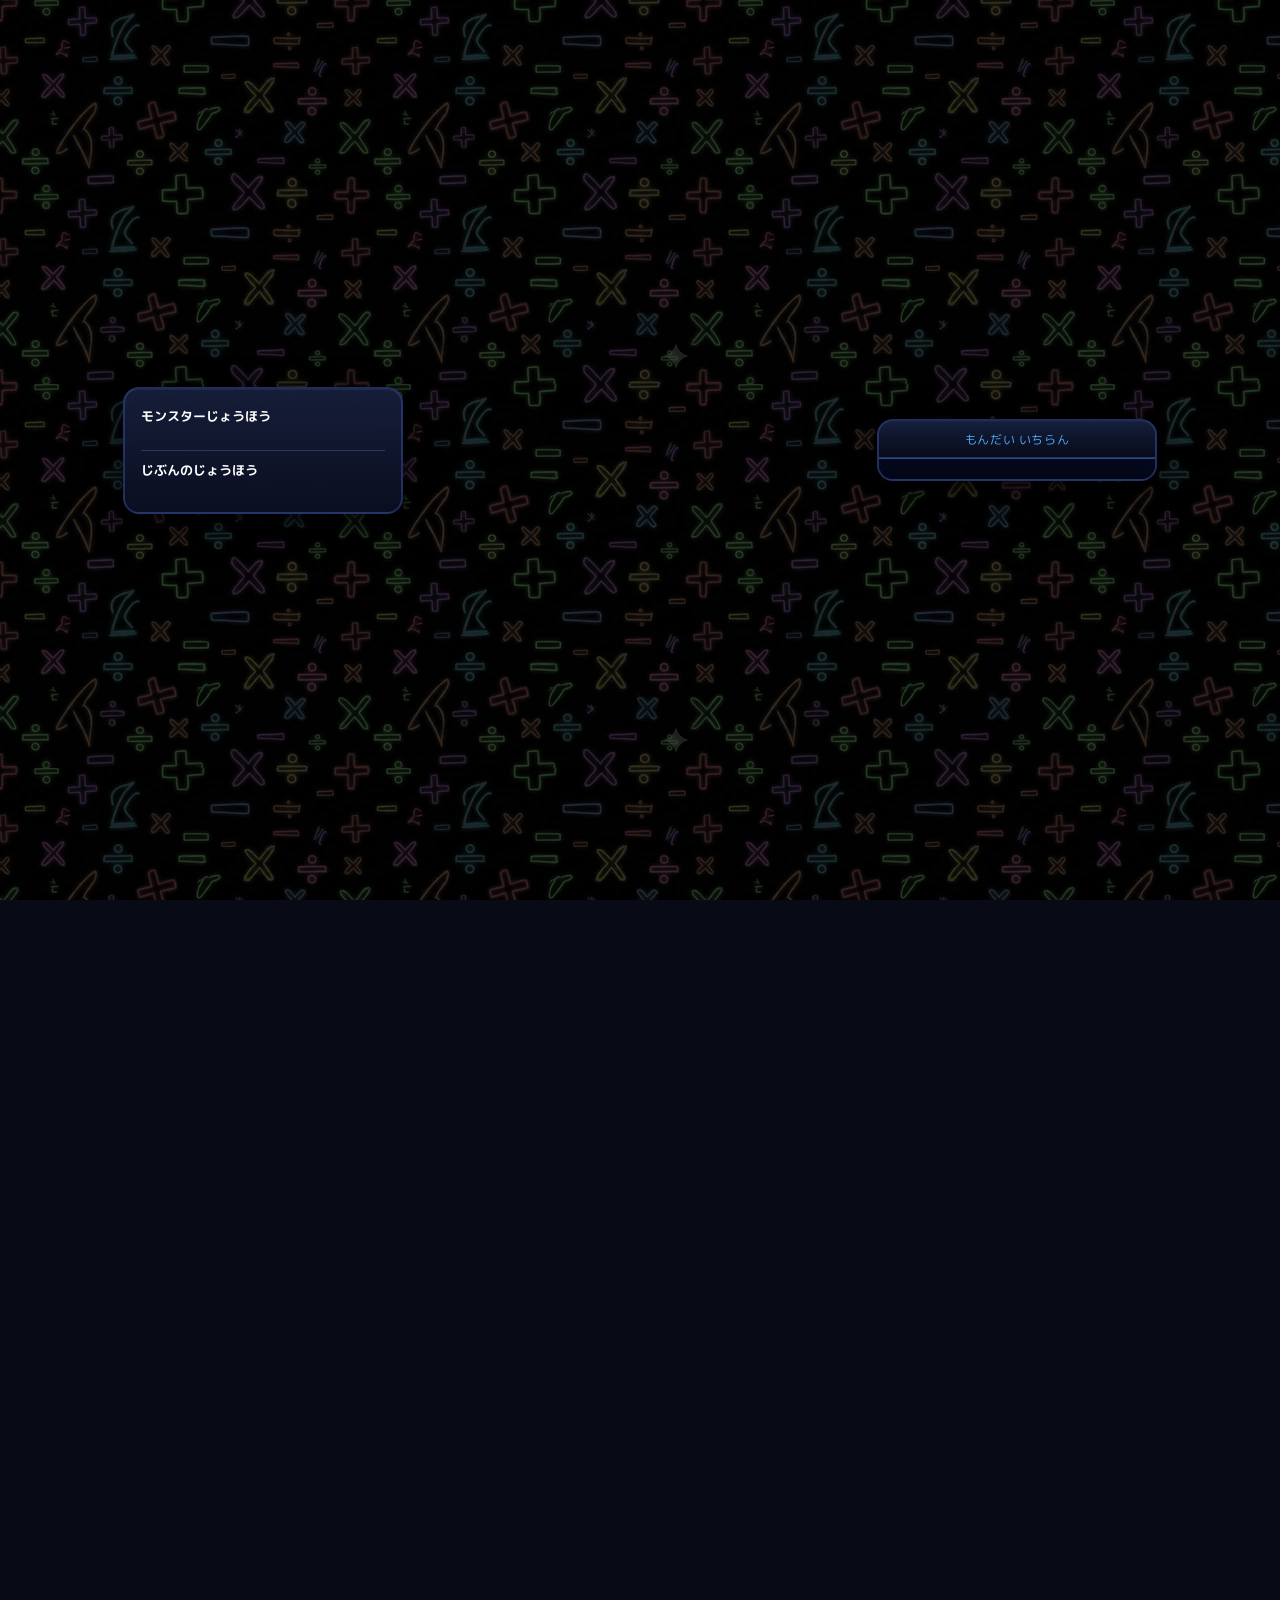
==== commit f008798e: "モンスターを追加" ====
--- a/MathBattler/index.html
+++ b/MathBattler/index.html
@@ -39,6 +39,8 @@
     <link rel="stylesheet" href="css/screens/setting.css">
     <link rel="stylesheet" href="css/screens/note.css">
     <link rel="stylesheet" href="css/screens/monster-house.css">
+    <link rel="stylesheet" href="css/screens/sticker.css">
+    <link rel="stylesheet" href="css/desktop-panels.css">
     <link rel="preconnect" href="https://fonts.googleapis.com">
     <link rel="preconnect" href="https://fonts.gstatic.com" crossorigin>
     <link href="https://fonts.googleapis.com/css2?family=DotGothic16&family=M+PLUS+Rounded+1c:wght@400;700&display=swap"
@@ -46,6 +48,31 @@
 </head>
 
 <body>
+    <!-- PCワイド画面 左パネル（モンスターじょうほう） -->
+    <div id="desktop-left-panel" class="desktop-side-panel desktop-left-panel">
+        <div class="desktop-panel-inner desktop-info-panel">
+            <div class="info-section">
+                <h3 class="info-section-title enemy-title">モンスターじょうほう</h3>
+                <div class="info-rows" id="desktop-enemy-rows"></div>
+            </div>
+            <div class="desktop-info-divider"></div>
+            <div class="info-section">
+                <h3 class="info-section-title player-title">じぶんのじょうほう</h3>
+                <div class="info-rows" id="desktop-player-rows"></div>
+            </div>
+        </div>
+    </div>
+
+    <!-- PCワイド画面 右パネル（問題一覧） -->
+    <div id="desktop-right-panel" class="desktop-side-panel desktop-right-panel">
+        <div class="desktop-panel-inner desktop-message-panel">
+            <div class="desktop-panel-header">もんだい いちらん</div>
+            <div class="desktop-message-scroll">
+                <div id="desktop-problem-log" class="desktop-problem-log"></div>
+            </div>
+        </div>
+    </div>
+
     <div id="app">
         <script>/* #app直後で即実行。常に縦画面モードを付与 */(function () { document.getElementById('app').classList.add('portrait-mode'); })();</script>
         <!-- ローディング画面 -->
@@ -142,11 +169,17 @@
             </button>
             <img src="assets/image/ui/panel/main_note.webp" class="screen-title-img" alt="ノート">
             <div class="note-hub-list">
-                <button id="note-hub-monster-btn" class="primary-btn">
+                <button id="note-hub-monster-btn" class="primary-btn" style="position:relative;">
                     <img src="assets/image/ui/button/BTN_main_monsternote.webp" class="btn-bg-img" alt="モンスターノート">
+                    <span id="note-hub-monster-new-badge" class="note-hub-new-badge" style="display:none;">NEW</span>
                 </button>
-                <button id="note-hub-item-btn" class="primary-btn">
-                    <img src="assets/image/ui/button/BTN_main_itemnote.webp" class="btn-bg-img" alt="アイテムノート">
+                <button id="note-hub-item-btn" class="primary-btn" style="position:relative;">
+                    <img src="assets/image/ui/button/BTN_main_itemnote.webp?v20260412" class="btn-bg-img" alt="アイテムノート">
+                    <span id="note-hub-item-new-badge" class="note-hub-new-badge" style="display:none;">NEW</span>
+                </button>
+                <button id="note-hub-sticker-btn" class="primary-btn" style="position:relative;">
+                    <img src="assets/image/ui/button/BTN_main_sticker.webp" class="btn-bg-img" alt="がんばりシール">
+                    <span id="note-hub-sticker-new-badge" class="note-hub-new-badge" style="display:none;">NEW</span>
                 </button>
             </div>
         </div>
@@ -165,7 +198,7 @@
                     <img src="assets/image/ui/button/BTN_main_equipment.webp" class="btn-bg-img" alt="そうび">
                 </button>
                 <button id="bag-hub-item-btn" class="primary-btn">
-                    <img src="assets/image/ui/button/BTN_main_item.webp" class="btn-bg-img" alt="どうぐ">
+                    <img src="assets/image/ui/button/BTN_main_item.webp?v20260412" class="btn-bg-img" alt="どうぐ">
                 </button>
             </div>
         </div>
@@ -282,7 +315,7 @@
             <button id="close-bag-btn" class="quit-battle-btn" aria-label="トップにもどる">
                 <img src="assets/image/ui/button/ButtonBack.webp" alt="もどる">
             </button>
-            <img src="assets/image/ui/panel/main_item.webp" class="screen-title-img" alt="どうぐ">
+            <img src="assets/image/ui/panel/main_item.webp?v20260412" class="screen-title-img" alt="どうぐ">
             <div id="bag-grid" class="bag-grid">
                 <!-- Populated by JS -->
             </div>
@@ -296,7 +329,7 @@
             <button id="close-item-note-btn" class="quit-battle-btn" aria-label="トップにもどる">
                 <img src="assets/image/ui/button/ButtonBack.webp" alt="もどる">
             </button>
-            <img src="assets/image/ui/panel/main_itemnote.webp" class="screen-title-img" alt="アイテムノート">
+            <img src="assets/image/ui/panel/main_itemnote.webp?v20260412" class="screen-title-img" alt="アイテムノート">
             <!-- 進捗表示エリア -->
             <div id="item-note-progress-area" class="note-progress-area">
                 <div class="note-progress-summary">
@@ -307,8 +340,52 @@
                     <div id="item-note-progress-bar" class="note-progress-bar" style="width:0%"></div>
                 </div>
             </div>
+            <div id="item-note-tabs" class="item-note-tabs">
+                <button class="item-note-tab-btn active" data-tab="けん">けん</button>
+                <button class="item-note-tab-btn" data-tab="たて">たて</button>
+                <button class="item-note-tab-btn" data-tab="どうぐ">どうぐ</button>
+            </div>
             <div id="item-note-grid" class="note-grid" style="flex: 1; overflow-y: auto;">
                 <!-- Populated by JS -->
+            </div>
+        </div>
+
+        <!-- がんばりシール画面 -->
+        <div id="sticker-screen" class="screen">
+            <div class="top-bg-container">
+                <img src="assets/image/ui/bg/BG_note.webp" alt="背景" class="top-bg-img">
+            </div>
+            <button id="close-sticker-btn" class="quit-battle-btn" aria-label="もどる">
+                <img src="assets/image/ui/button/ButtonBack.webp" alt="もどる">
+            </button>
+            <img src="assets/image/ui/panel/main_sticker.webp" class="screen-title-img" alt="がんばりシール">
+            <!-- 進捗バー -->
+            <div class="sticker-progress-wrap">
+                <div class="sticker-progress-bar-bg">
+                    <div id="sticker-progress-bar" class="sticker-progress-bar-fill" style="width:0%"></div>
+                </div>
+                <div id="sticker-progress-text" class="sticker-progress-text">0 / 33</div>
+            </div>
+            <!-- カテゴリタブ -->
+            <div class="sticker-tabs" id="sticker-tabs">
+                <button class="sticker-tab-btn active" data-cat="all">ぜんぶ</button>
+                <button class="sticker-tab-btn" data-cat="battle">バトル</button>
+                <button class="sticker-tab-btn" data-cat="dungeon">ダンジョン</button>
+                <button class="sticker-tab-btn" data-cat="challenge">チャレンジ</button>
+            </div>
+            <!-- シールグリッド -->
+            <div id="sticker-grid" class="sticker-grid">
+                <!-- Populated by JS -->
+            </div>
+            <!-- 詳細オーバーレイ -->
+            <div id="sticker-detail-overlay">
+                <div class="sticker-detail-card">
+                    <div id="sticker-detail-badge" class="sticker-badge sticker-badge--large"></div>
+                    <div id="sticker-detail-name" class="sticker-detail-name"></div>
+                    <div id="sticker-detail-desc" class="sticker-detail-desc"></div>
+                    <div id="sticker-detail-date" class="sticker-detail-date"></div>
+                    <button id="sticker-detail-close-btn" class="sticker-detail-close-btn">とじる</button>
+                </div>
             </div>
         </div>
 
@@ -855,11 +932,21 @@
             <div class="overlay" id="mh-medal-detail-overlay">
             </div>
         </div>
+        <!-- がんばりシール取得ポップアップ -->
+        <div id="sticker-popup">
+            <div class="sticker-popup-badge"></div>
+            <div class="sticker-popup-text">
+                <div class="sticker-popup-title">シールをゲット！</div>
+                <div class="sticker-popup-name"></div>
+            </div>
+        </div>
+
         <script src="js/lib/howler.min.js"></script>
         <script src="js/data/monster_list.js"></script>
         <script src="js/data/equipment_list.js"></script>
         <script src="js/data/item_list.js"></script>
         <script src="js/data/medal_list.js"></script>
+        <script src="js/data/sticker_list.js"></script>
         <script src="js/core/constants.js"></script>
         <script src="js/core/sound.js"></script>
         <script src="js/core/math_problem.js"></script>
@@ -880,6 +967,7 @@
         <script src="js/managers/results-manager.js"></script>
         <script src="js/managers/battle-item-handler.js"></script>
         <script src="js/managers/monster-house-manager.js"></script>
+        <script src="js/managers/sticker-manager.js"></script>
         <script src="js/ui/input-handler.js"></script>
         <script src="js/ui/event-binder.js"></script>
         <script src="js/ui/particle-effect.js"></script>
--- a/MathBattler/css/base.css
+++ b/MathBattler/css/base.css
@@ -40,6 +40,7 @@
 #app {
     background-color: var(--bg-color);
     position: absolute;
+    z-index: 10; /* デスクトップサイドパネル (z-index: 1) より前面に表示 */
     /* script.js が中央配置・スケーリングを行います */
     display: flex;
     flex-direction: column;
--- a/MathBattler/css/screens/setting.css
+++ b/MathBattler/css/screens/setting.css
@@ -13,7 +13,7 @@
     flex-direction: column;
     align-items: center;
     justify-content: center;
-    gap: 400px;
+    gap: 100px;
     padding: 30px;
     padding-bottom: 230px;
 }
@@ -183,5 +183,4 @@
     transform: translateY(2px);
     filter: brightness(0.9);
     box-shadow: 0 2px 8px rgba(0, 0, 0, 0.6);
-}
-
+}
--- a/MathBattler/css/screens/note.css
+++ b/MathBattler/css/screens/note.css
@@ -51,6 +51,7 @@
 
 
 .note-card {
+    position: relative;
     background: linear-gradient(145deg, #1d2748, #111830);
     border: 3px solid rgba(55, 80, 155, 0.48);
     border-radius: 12px;
@@ -71,6 +72,27 @@
 
 .note-card.undefeated {
     cursor: default;
+}
+
+/* ── カード内NEWバッジ ── */
+.note-card-new-badge {
+    position: absolute;
+    top: -4px;
+    right: -4px;
+    background: #ff1744;
+    color: white;
+    font-family: var(--font-pixel);
+    font-size: 12px;
+    padding: 2px 5px;
+    border-radius: 8px;
+    pointer-events: none;
+    z-index: 5;
+    white-space: nowrap;
+}
+
+#app.portrait-mode .note-card-new-badge {
+    font-size: 16px;
+    padding: 3px 7px;
 }
 
 .note-card.undefeated:hover {
@@ -351,6 +373,7 @@
 }
 
 .note-genre-btn {
+    position: relative;
     background: linear-gradient(145deg, #1d2748, #111830);
     border: 2px solid rgba(79, 172, 254, 0.4);
     border-radius: 14px;
@@ -362,6 +385,28 @@
     cursor: pointer;
     transition: transform 0.15s, box-shadow 0.15s, border-color 0.15s;
     box-shadow: 0 4px 14px rgba(0, 0, 0, 0.5);
+}
+
+.note-genre-new-badge {
+    position: absolute;
+    top: -6px;
+    right: -6px;
+    background: #ff1744;
+    color: white;
+    font-family: var(--font-pixel);
+    font-size: 12px;
+    padding: 2px 5px;
+    border-radius: 8px;
+    pointer-events: none;
+    z-index: 5;
+    white-space: nowrap;
+}
+
+#app.portrait-mode .note-genre-new-badge {
+    font-size: 16px;
+    padding: 3px 7px;
+    top: -8px;
+    right: -8px;
 }
 
 .note-genre-btn:hover {
@@ -477,6 +522,51 @@
 }
 
 /* ============================================================
+   アイテムノート タブ
+   ============================================================ */
+.item-note-tabs {
+    display: flex;
+    gap: 8px;
+    padding: 10px 14px 0;
+    flex-shrink: 0;
+}
+
+.item-note-tab-btn {
+    flex: 1;
+    padding: 8px 0;
+    border-radius: 8px 8px 0 0;
+    border: 2px solid rgba(55, 80, 155, 0.5);
+    border-bottom: none;
+    background: rgba(30, 40, 80, 1);
+    color: #a0aabf;
+    font-family: var(--font-pixel);
+    font-size: 18px;
+    cursor: pointer;
+    transition: background 0.15s, color 0.15s;
+}
+
+.item-note-tab-btn:hover {
+    background: rgba(40, 65, 120, 1);
+    color: #c8d8f0;
+}
+
+.item-note-tab-btn.active {
+    background: linear-gradient(180deg, #1e3a6e, #162a55);
+    border-color: #ffd700;
+    color: #ffd700;
+}
+
+#app.portrait-mode .item-note-tabs {
+    padding: 16px 30px 0;
+}
+
+#app.portrait-mode .item-note-tab-btn {
+    font-size: 34px;
+    padding: 14px 0;
+    border-radius: 10px 10px 0 0;
+}
+
+/* ============================================================
    Note Footer (バックアップ)
    ============================================================ */
 .note-footer {
--- a/MathBattler/css/screens/sticker.css
+++ b/MathBattler/css/screens/sticker.css
@@ -0,0 +1,392 @@
+/* ============================================================
+   がんばりシール画面
+   ============================================================ */
+
+/* ── 画面レイアウト ── */
+#sticker-screen {
+    display: none;
+    flex-direction: column;
+    height: 100%;
+    overflow: hidden;
+}
+
+#sticker-screen.active {
+    display: flex;
+}
+
+/* ── 進捗バー ── */
+.sticker-progress-wrap {
+    padding: 10px 20px 0;
+    display: flex;
+    flex-direction: column;
+    gap: 4px;
+}
+
+.sticker-progress-bar-bg {
+    width: 100%;
+    height: 12px;
+    background: rgba(255, 255, 255, 0.12);
+    border-radius: 6px;
+    overflow: hidden;
+}
+
+.sticker-progress-bar-fill {
+    height: 100%;
+    background: linear-gradient(90deg, #ffeb3b, #ff9800);
+    border-radius: 6px;
+    transition: width 0.4s ease;
+}
+
+.sticker-progress-text {
+    font-size: 20px;
+    color: #ffeb3b;
+    text-align: right;
+    font-family: var(--font-pixel);
+}
+
+#app.portrait-mode .sticker-progress-wrap {
+    padding: 14px 30px 0;
+}
+
+#app.portrait-mode .sticker-progress-bar-bg {
+    height: 16px;
+}
+
+#app.portrait-mode .sticker-progress-text {
+    font-size: 26px;
+}
+
+/* ── カテゴリタブ ── */
+.sticker-tabs {
+    display: flex;
+    gap: 6px;
+    padding: 10px 14px 0;
+    overflow-x: auto;
+    -webkit-overflow-scrolling: touch;
+    scrollbar-width: none;
+    flex-shrink: 0;
+}
+
+.sticker-tabs::-webkit-scrollbar {
+    display: none;
+}
+
+.sticker-tab-btn {
+    flex-shrink: 0;
+    padding: 8px 16px;
+    border-radius: 8px 8px 0 0;
+    border: 2px solid rgba(55, 80, 155, 0.5);
+    border-bottom: none;
+    background: rgba(30, 40, 80, 1);
+    color: #a0aabf;
+    font-family: var(--font-pixel);
+    font-size: 18px;
+    cursor: pointer;
+    transition: background 0.15s, color 0.15s;
+    white-space: nowrap;
+}
+
+.sticker-tab-btn:hover {
+    background: rgba(40, 65, 120, 1);
+    color: #c8d8f0;
+}
+
+.sticker-tab-btn.active {
+    background: linear-gradient(180deg, #1e3a6e, #162a55);
+    border-color: #ffd700;
+    color: #ffd700;
+}
+
+#app.portrait-mode .sticker-tab-btn {
+    padding: 14px 20px;
+    font-size: 34px;
+    border-radius: 10px 10px 0 0;
+}
+
+/* ── グリッド ── */
+.sticker-grid {
+    display: grid;
+    grid-template-columns: repeat(4, 1fr);
+    row-gap: 20px;
+    column-gap: 4px;
+    padding: 14px 40px;
+    overflow-y: auto;
+    scrollbar-gutter: stable;
+    flex: 1;
+    align-content: start;
+}
+
+#app.portrait-mode .sticker-grid {
+    row-gap: 28px;
+    column-gap: 5px;
+    padding: 20px 60px;
+}
+
+/* ── セル ── */
+.sticker-cell {
+    display: flex;
+    flex-direction: column;
+    align-items: center;
+    gap: 6px;
+    cursor: pointer;
+}
+
+/* ── バッジラッパー（NEWバッジの基準点） ── */
+.sticker-badge-wrap {
+    position: relative;
+    display: inline-flex;
+    align-items: center;
+    justify-content: center;
+}
+
+/* ── セル内NEWバッジ ── */
+.sticker-cell-new-badge {
+    position: absolute;
+    top: -4px;
+    right: -4px;
+    background: #ff1744;
+    color: white;
+    font-family: var(--font-pixel);
+    font-size: 12px;
+    padding: 2px 5px;
+    border-radius: 8px;
+    pointer-events: none;
+    z-index: 5;
+    white-space: nowrap;
+}
+
+#app.portrait-mode .sticker-cell-new-badge {
+    font-size: 16px;
+    padding: 3px 7px;
+}
+
+/* ── CSSシールバッジ ── */
+.sticker-badge {
+    --sticker-light: #ffeb3b;
+    --sticker-dark: #ff9800;
+    width: 70px;
+    height: 70px;
+    border-radius: 50%;
+    background: radial-gradient(circle at 35% 35%, var(--sticker-light), var(--sticker-dark));
+    border: 3px solid white;
+    box-shadow:
+        0 0 0 2px var(--sticker-dark),
+        0 3px 10px rgba(0, 0, 0, 0.35);
+    display: flex;
+    align-items: center;
+    justify-content: center;
+    font-size: 1.7rem;
+    user-select: none;
+    transition: transform 0.12s;
+}
+
+.sticker-cell:not(.locked):active .sticker-badge {
+    transform: scale(0.93);
+}
+
+.sticker-badge.locked {
+    filter: grayscale(1) opacity(0.35);
+}
+
+#app.portrait-mode .sticker-badge {
+    width: 90px;
+    height: 90px;
+    font-size: 2.2rem;
+}
+
+/* ── 詳細オーバーレイ ── */
+#sticker-detail-overlay {
+    display: none;
+    position: absolute;
+    inset: 0;
+    background: rgba(0, 0, 0, 0.72);
+    z-index: 200;
+    align-items: center;
+    justify-content: center;
+}
+
+#sticker-detail-overlay.active {
+    display: flex;
+}
+
+.sticker-detail-card {
+    background: linear-gradient(145deg, #1d2748, #111830);
+    border: 3px solid rgba(100, 130, 220, 0.5);
+    border-radius: 26px;
+    padding: 39px 31px;
+    width: 94%;
+    max-width: 546px;
+    display: flex;
+    flex-direction: column;
+    align-items: center;
+    gap: 18px;
+}
+
+.sticker-badge--large {
+    width: 143px;
+    height: 143px;
+    font-size: 3.6rem;
+    border-width: 5px;
+    box-shadow:
+        0 0 0 3px var(--sticker-dark),
+        0 6px 18px rgba(0, 0, 0, 0.4);
+}
+
+.sticker-badge--large.locked {
+    filter: grayscale(1) opacity(0.35);
+}
+
+#app.portrait-mode .sticker-badge--large {
+    width: 182px;
+    height: 182px;
+    font-size: 4.4rem;
+}
+
+.sticker-detail-name {
+    font-family: var(--font-pixel);
+    font-size: 29px;
+    color: #ffeb3b;
+    text-align: center;
+}
+
+.sticker-detail-name.locked {
+    color: #888;
+}
+
+.sticker-detail-desc {
+    font-family: var(--font-pixel);
+    font-size: 22px;
+    color: #ccc;
+    text-align: center;
+}
+
+.sticker-detail-date {
+    font-family: var(--font-pixel);
+    font-size: 21px;
+    color: #8ab4f8;
+}
+
+#app.portrait-mode .sticker-detail-name {
+    font-size: 36px;
+}
+
+#app.portrait-mode .sticker-detail-desc {
+    font-size: 29px;
+}
+
+#app.portrait-mode .sticker-detail-date {
+    font-size: 26px;
+}
+
+.sticker-detail-close-btn {
+    margin-top: 6px;
+    padding: 13px 42px;
+    border-radius: 24px;
+    border: 2px solid #ffeb3b;
+    background: rgba(255, 235, 59, 0.12);
+    color: #ffeb3b;
+    font-family: var(--font-pixel);
+    font-size: 26px;
+    cursor: pointer;
+}
+
+#app.portrait-mode .sticker-detail-close-btn {
+    font-size: 34px;
+    padding: 18px 57px;
+}
+
+/* ── 取得ポップアップ ── */
+#sticker-popup {
+    position: absolute;
+    top: 0;
+    left: 50%;
+    transform: translateX(-50%) translateY(-110%);
+    z-index: 500;
+    background: linear-gradient(135deg, #1d2748, #111830);
+    border: 3px solid #ffeb3b;
+    border-radius: 0 0 20px 20px;
+    padding: 14px 24px 16px;
+    display: flex;
+    align-items: center;
+    gap: 14px;
+    min-width: 280px;
+    max-width: 90%;
+    box-shadow: 0 6px 24px rgba(0, 0, 0, 0.5);
+    transition: transform 0.3s cubic-bezier(0.34, 1.56, 0.64, 1);
+    cursor: pointer;
+    pointer-events: none;
+    white-space: nowrap;
+}
+
+#sticker-popup.active {
+    transform: translateX(-50%) translateY(0);
+    pointer-events: auto;
+}
+
+.sticker-popup-badge {
+    --sticker-light: #ffeb3b;
+    --sticker-dark: #ff9800;
+    width: 48px;
+    height: 48px;
+    border-radius: 50%;
+    background: radial-gradient(circle at 35% 35%, var(--sticker-light), var(--sticker-dark));
+    border: 2px solid white;
+    box-shadow: 0 0 0 2px var(--sticker-dark);
+    display: flex;
+    align-items: center;
+    justify-content: center;
+    font-size: 1.4rem;
+    flex-shrink: 0;
+}
+
+.sticker-popup-text {
+    display: flex;
+    flex-direction: column;
+    gap: 2px;
+}
+
+.sticker-popup-title {
+    font-family: var(--font-pixel);
+    font-size: 16px;
+    color: #ffeb3b;
+}
+
+.sticker-popup-name {
+    font-family: var(--font-pixel);
+    font-size: 19px;
+    color: #fff;
+}
+
+#app.portrait-mode .sticker-popup-title {
+    font-size: 20px;
+}
+
+#app.portrait-mode .sticker-popup-name {
+    font-size: 24px;
+}
+
+#app.portrait-mode .sticker-popup-badge {
+    width: 60px;
+    height: 60px;
+    font-size: 1.8rem;
+}
+
+/* ── ノートハブ NEWバッジ ── */
+.note-hub-new-badge {
+    position: absolute;
+    top: -6px;
+    right: -6px;
+    background: #ff1744;
+    color: white;
+    font-family: var(--font-pixel);
+    font-size: 14px;
+    padding: 2px 7px;
+    border-radius: 10px;
+    pointer-events: none;
+    z-index: 10;
+}
+
+#app.portrait-mode .note-hub-new-badge {
+    font-size: 18px;
+    padding: 3px 9px;
+}
--- a/MathBattler/css/desktop-panels.css
+++ b/MathBattler/css/desktop-panels.css
@@ -0,0 +1,197 @@
+/* ============================================================
+   PCワイド画面 サイドパネル（モバイル縦画面では非表示）
+   ============================================================
+   表示条件: 幅 1100px 以上
+   #app (仮想800px) の左右余白に固定配置。
+   #app の実際の幅 = min(100vw, 50vh) なので、
+     - 左パネルの右端 = 50% - min(50vw, 25vh) （= #app の左端）
+     - 右パネルの左端 = 50% + min(50vw, 25vh) （= #app の右端）
+   ============================================================ */
+
+.desktop-side-panel {
+    display: none;
+}
+
+@media (min-width: 1100px) {
+
+    /* ── 共通 ── */
+    .desktop-side-panel {
+        display: flex;
+        position: fixed;
+        top: 0;
+        bottom: 0;
+        flex-direction: column;
+        justify-content: center;
+        align-items: stretch;
+        z-index: 1;
+        pointer-events: none;
+    }
+
+    .desktop-left-panel {
+        left: 0;
+        right: calc(50% + min(50vw, 25vh));
+        padding: 20px 12px 20px 16px;
+        align-items: flex-end;
+    }
+
+    .desktop-right-panel {
+        left: calc(50% + min(50vw, 25vh));
+        right: 0;
+        padding: 20px 16px 20px 12px;
+        align-items: flex-start;
+    }
+
+    .desktop-panel-inner {
+        pointer-events: auto;
+        width: 100%;
+        max-width: 280px;
+        max-height: calc(100vh - 40px);
+        background: linear-gradient(180deg, rgba(22, 30, 58, 0.97) 0%, rgba(10, 14, 32, 0.98) 100%);
+        border: 2px solid rgba(55, 80, 160, 0.48);
+        border-radius: 16px;
+        box-shadow: 0 8px 32px rgba(0, 0, 0, 0.75), inset 0 1px 0 rgba(255, 255, 255, 0.05);
+        overflow: hidden;
+        display: flex;
+        flex-direction: column;
+    }
+
+    /* ── 左パネル: モンスターじょうほう ── */
+    .desktop-info-panel {
+        padding: 18px 16px;
+        gap: 0;
+        overflow-y: auto;
+        scrollbar-width: thin;
+        scrollbar-color: rgba(79, 172, 254, 0.3) transparent;
+    }
+
+    .desktop-info-panel::-webkit-scrollbar {
+        width: 4px;
+    }
+
+    .desktop-info-panel::-webkit-scrollbar-track {
+        background: transparent;
+    }
+
+    .desktop-info-panel::-webkit-scrollbar-thumb {
+        background: rgba(79, 172, 254, 0.3);
+        border-radius: 2px;
+    }
+
+    /* info-overlay.css の #app.portrait-mode スコープ外サイズを上書き */
+    .desktop-info-panel .info-section-title {
+        font-size: 13px;
+        margin-bottom: 8px;
+        padding-bottom: 6px;
+    }
+
+    .desktop-info-panel .info-row {
+        font-size: 13px;
+        padding: 3px 0;
+        gap: 8px;
+    }
+
+    .desktop-info-divider {
+        height: 1px;
+        width: 100%;
+        background: var(--border-color);
+        margin: 10px 0;
+        flex-shrink: 0;
+    }
+
+    /* ── 右パネル: バトルログ ── */
+    .desktop-message-panel {
+        padding: 0;
+    }
+
+    .desktop-panel-header {
+        font-family: var(--font-pixel);
+        font-size: 12px;
+        color: var(--primary-color);
+        padding: 10px 14px 8px;
+        border-bottom: 1px solid rgba(60, 88, 165, 0.45);
+        background: linear-gradient(180deg, rgba(22, 32, 62, 0.70) 0%, rgba(7, 10, 24, 0.92) 100%);
+        flex-shrink: 0;
+        text-align: center;
+        letter-spacing: 0.05em;
+    }
+
+    .desktop-message-scroll {
+        flex: 1;
+        overflow-y: auto;
+        overflow-x: hidden;
+        padding: 10px 12px;
+        scrollbar-width: thin;
+        scrollbar-color: rgba(79, 172, 254, 0.3) transparent;
+        background: linear-gradient(180deg, rgba(4, 8, 22, 0.98) 0%, rgba(3, 5, 16, 0.99) 100%);
+        box-shadow: inset 0 0 20px rgba(0, 20, 80, 0.25);
+        /* panel-section--message と同じ border-color */
+        border-top: 1px solid rgba(80, 120, 230, 0.55);
+    }
+
+    .desktop-message-scroll::-webkit-scrollbar {
+        width: 4px;
+    }
+
+    .desktop-message-scroll::-webkit-scrollbar-track {
+        background: transparent;
+    }
+
+    .desktop-message-scroll::-webkit-scrollbar-thumb {
+        background: rgba(79, 172, 254, 0.3);
+        border-radius: 2px;
+    }
+
+    /* ── 問題一覧ログ ── */
+    .desktop-problem-log {
+        display: flex;
+        flex-direction: column;
+        gap: 1px;
+    }
+
+    .desktop-problem-entry {
+        display: flex;
+        justify-content: space-between;
+        align-items: baseline;
+        gap: 6px;
+        padding: 2px 0;
+        font-family: var(--font-pixel);
+        font-size: 24px;
+        font-weight: bold;
+        line-height: 1.4;
+    }
+
+    .desktop-problem-text {
+        flex: 1;
+        color: #c8d4f0;
+        word-break: break-all;
+    }
+
+    .desktop-problem-result {
+        flex-shrink: 0;
+        font-size: 28px;
+        font-weight: bold;
+    }
+
+    .desktop-problem-result.correct {
+        color: var(--success-color);
+        text-shadow: 0 0 6px rgba(0, 230, 118, 0.5);
+    }
+
+    .desktop-problem-result.wrong {
+        color: var(--danger-color);
+        text-shadow: 0 0 6px rgba(255, 75, 75, 0.5);
+    }
+
+    /* モンスター切り替え時の区切り線 */
+    .desktop-log-separator {
+        height: 1px;
+        background: linear-gradient(90deg,
+            transparent 0%,
+            rgba(79, 172, 254, 0.4) 30%,
+            rgba(160, 220, 255, 0.7) 50%,
+            rgba(79, 172, 254, 0.4) 70%,
+            transparent 100%);
+        margin: 5px 0 3px;
+        flex-shrink: 0;
+    }
+}
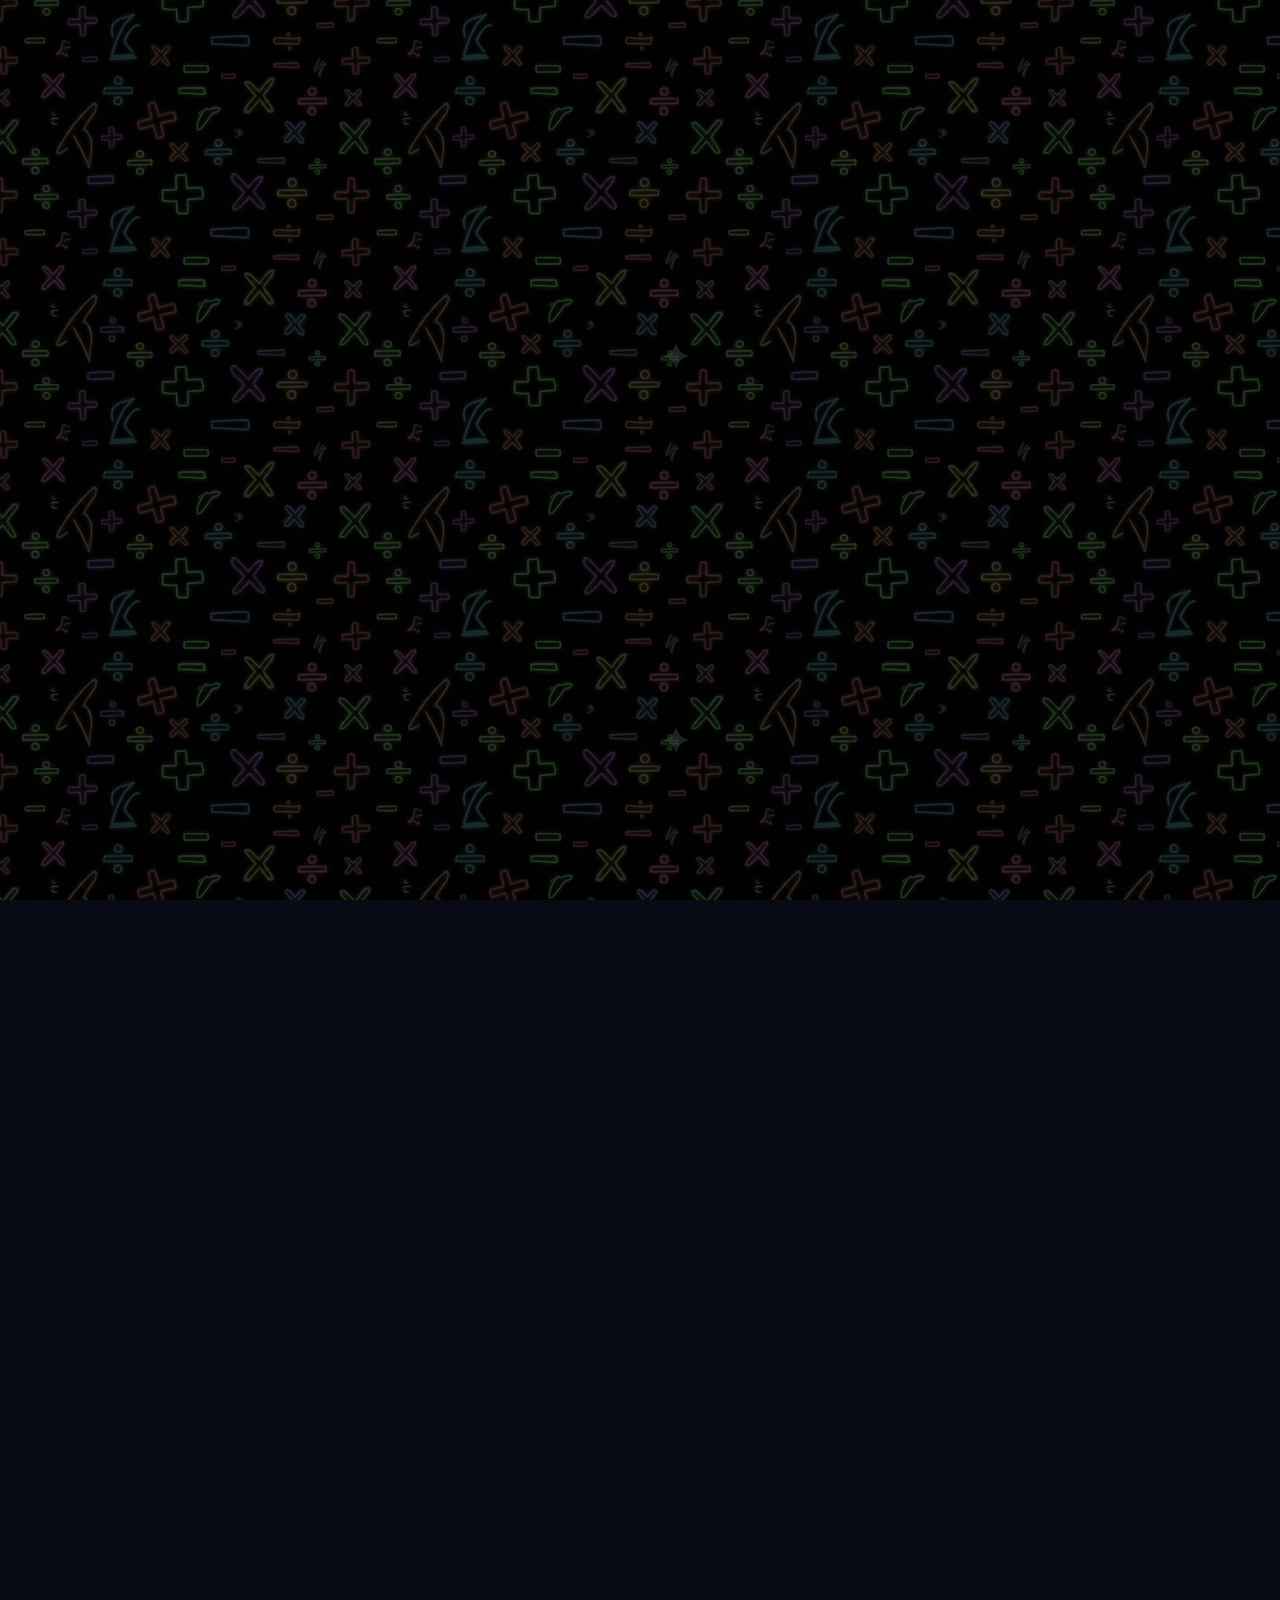
==== commit ba81035b: "モンスター配置を調整 ダブルアタック、はんげきゲージを追加" ====
--- a/MathBattler/index.html
+++ b/MathBattler/index.html
@@ -473,6 +473,7 @@
         <div id="battle-screen" class="screen">
             <div class="battle-view">
                 <img id="battle-bg-img" class="battle-bg-img" src="" alt="" aria-hidden="true">
+                <div id="revenge-bg-overlay" class="revenge-bg-overlay" style="display:none;" aria-hidden="true"></div>
                 <img id="item-use-img" class="item-use-img" src="" alt="" style="display:none;" aria-hidden="true">
 
                 <button id="quit-battle-btn" class="quit-battle-btn" aria-label="トップにもどる">
@@ -536,10 +537,18 @@
                                 <div id="special-gauge-3" class="special-gauge"></div>
                                 <div id="special-gauge-4" class="special-gauge"></div>
                             </div>
-                        </div>
-                        <span id="player-level-text">Lv1</span>
-                        <div class="exp-bar-container">
-                            <div id="player-exp-bar" class="exp-bar-fill" style="width: 0%;"></div>
+                            <div class="double-attack-gauge-row">
+                                <div id="double-gauge-1" class="double-gauge"></div>
+                                <div id="double-gauge-2" class="double-gauge"></div>
+                                <div id="double-gauge-3" class="double-gauge"></div>
+                                <div id="double-gauge-4" class="double-gauge"></div>
+                                <div id="double-gauge-5" class="double-gauge"></div>
+                            </div>
+                            <div class="revenge-gauge-row">
+                                <div id="revenge-gauge-1" class="revenge-gauge"></div>
+                                <div id="revenge-gauge-2" class="revenge-gauge"></div>
+                                <div id="revenge-gauge-3" class="revenge-gauge"></div>
+                            </div>
                         </div>
                     </div>
                 </div>
--- a/MathBattler/css/components/monster-effects.css
+++ b/MathBattler/css/components/monster-effects.css
@@ -86,6 +86,19 @@
     animation: effectSpAttack 0.85s ease-out forwards;
 }
 
+/* ダブルアタック用ミラー版 */
+.attack-effect-img.anim-hit-mirrored {
+    animation: effectHitMirrored 0.55s ease-out forwards;
+}
+
+.attack-effect-img.anim-slash-mirrored {
+    animation: effectSlashMirrored 0.55s ease-out forwards;
+}
+
+.attack-effect-img.anim-crescent-mirrored {
+    animation: effectCrescentMirrored 0.65s ease-out forwards;
+}
+
 /* モンスター画像共通設定 */
 #monster-img {
     filter: drop-shadow(0 0 2px rgba(255, 255, 255, 0.9))
@@ -100,8 +113,10 @@
 /* ============================================================
    モンスターいかり状態（静的な赤オーバーレイ）
    ============================================================ */
-.monster-container.angry .monster-status-mask {
-    background: rgba(220, 30, 30, 0.35);
+.monster-container.angry #monster-img {
+    filter: drop-shadow(0 0 2px rgba(255, 255, 255, 0.9))
+            drop-shadow(0 0 6px rgba(255, 255, 255, 0.5))
+            sepia(1) saturate(5) hue-rotate(-50deg) brightness(0.8);
 }
 
 /* ============================================================
--- a/MathBattler/css/components/animations.css
+++ b/MathBattler/css/components/animations.css
@@ -145,6 +145,72 @@
     100% {
         opacity: 0;
         transform: scale(1.85) rotate(0deg);
+    }
+}
+
+/* ダブルアタック用ミラーアニメーション */
+@keyframes effectHitMirrored {
+    0% {
+        opacity: 0;
+        transform: scale(0.3) rotate(-15deg) scaleX(-1);
+    }
+    12% {
+        opacity: 1;
+        transform: scale(1.75) rotate(6deg) scaleX(-1);
+    }
+    35% {
+        opacity: 1;
+        transform: scale(1.38) rotate(-2deg) scaleX(-1);
+    }
+    65% {
+        opacity: 0.9;
+        transform: scale(1.2) rotate(1deg) scaleX(-1);
+    }
+    100% {
+        opacity: 0;
+        transform: scale(1.0) rotate(0deg) scaleX(-1);
+    }
+}
+
+@keyframes effectSlashMirrored {
+    0% {
+        opacity: 0;
+        transform: scale(0.3) rotate(-65deg) scaleX(-0.5);
+    }
+    10% {
+        opacity: 1;
+        transform: scale(1.95) rotate(-14deg) scaleX(-1.2);
+    }
+    30% {
+        opacity: 1;
+        transform: scale(1.6) rotate(-3deg) scaleX(-1.05);
+    }
+    62% {
+        opacity: 0.9;
+        transform: scale(1.3) rotate(5deg) scaleX(-0.97);
+    }
+    100% {
+        opacity: 0;
+        transform: scale(0.9) rotate(13deg) scaleX(-0.9);
+    }
+}
+
+@keyframes effectCrescentMirrored {
+    0% {
+        opacity: 0;
+        transform: translate(-30px, -30px) scale(1.3);
+    }
+    15% {
+        opacity: 1;
+        transform: translate(-15px, -15px) scale(1.9);
+    }
+    65% {
+        opacity: 1;
+        transform: translate(15px, 15px) scale(1.3);
+    }
+    100% {
+        opacity: 0;
+        transform: translate(30px, 30px) scale(0.95);
     }
 }
 
@@ -544,6 +610,17 @@
 .damage-effect {
     /* アニメーションなしで突然3割拡大 */
     animation: monster-damage 0.5s;
+}
+
+/* はんげき発動：背景を赤フラッシュ（不透明度50%から消える） */
+@keyframes revenge-bg-flash-anim {
+    0%   { opacity: 1; }
+    30%  { opacity: 1; }
+    100% { opacity: 0; }
+}
+
+.revenge-bg-flashing {
+    animation: revenge-bg-flash-anim 0.6s ease-out forwards;
 }
 
 
--- a/MathBattler/css/screens/battle.css
+++ b/MathBattler/css/screens/battle.css
@@ -142,6 +142,15 @@
     opacity: 0.7;
 }
 
+/* はんげき発動中：背景への赤オーバーレイ */
+#app.portrait-mode .revenge-bg-overlay {
+    position: absolute;
+    inset: 0;
+    background: rgba(200, 0, 0, 0.5);
+    z-index: 0;
+    pointer-events: none;
+}
+
 /* ── モンスター領域 ── */
 #app.portrait-mode .monster-container {
     width: 100%;
@@ -295,30 +304,13 @@
     flex-shrink: 0;
 }
 
-#app.portrait-mode .exp-bar-container {
-    width: 100%;
-    height: 10px;
-    background: #111;
-    border-radius: 5px;
-    overflow: hidden;
-    border: 1px solid rgba(120, 80, 200, 0.5);
-    box-shadow: inset 0 2px 6px rgba(0, 0, 0, 0.7);
-}
-
-#app.portrait-mode .exp-bar-fill {
-    height: 100%;
-    background: linear-gradient(90deg, #7744cc 0%, #bb88ff 100%);
-    transition: width 0.4s ease-out;
-    box-shadow: 0 0 6px rgba(180, 100, 255, 0.6);
-}
-
 /* 必殺技ゲージ */
 #app.portrait-mode .special-gauge-row {
     display: flex;
     flex-direction: row;
     gap: 4px;
     width: 100%;
-    margin-top: 4px;
+    margin-top: 8px;
 }
 
 #app.portrait-mode .special-gauge {
@@ -335,6 +327,52 @@
     box-shadow: 0 0 6px rgba(255, 215, 0, 0.85);
 }
 
+/* ダブルアタックゲージ */
+#app.portrait-mode .double-attack-gauge-row {
+    display: flex;
+    flex-direction: row;
+    gap: 4px;
+    width: 100%;
+    margin-top: 8px;
+}
+
+#app.portrait-mode .double-gauge {
+    flex: 1;
+    height: 7px;
+    background-color: rgba(255, 255, 255, 0.15);
+    border-radius: 3px;
+    border: 1px solid rgba(255, 255, 255, 0.20);
+    transition: background-color 0.15s, box-shadow 0.15s;
+}
+
+#app.portrait-mode .double-gauge.active {
+    background-color: #00ccff;
+    box-shadow: 0 0 5px rgba(0, 200, 255, 0.85);
+}
+
+/* はんげきゲージ */
+#app.portrait-mode .revenge-gauge-row {
+    display: flex;
+    flex-direction: row;
+    gap: 6px;
+    width: 100%;
+    margin-top: 8px;
+}
+
+#app.portrait-mode .revenge-gauge {
+    flex: 1;
+    height: 7px;
+    background-color: rgba(255, 255, 255, 0.15);
+    border-radius: 3px;
+    border: 1px solid rgba(255, 255, 255, 0.20);
+    transition: background-color 0.15s, box-shadow 0.15s;
+}
+
+#app.portrait-mode .revenge-gauge.active {
+    background-color: #ff6666;
+    box-shadow: 0 0 5px rgba(255, 80, 80, 0.85);
+}
+
 /* 必殺技待機: 激しいオーラ放射 (Blazing Flare) */
 @keyframes blazing-aura-pulse {
 
@@ -369,13 +407,6 @@
     font-size: 26px;
     font-weight: bold;
     color: #b0e0ff;
-}
-
-#app.portrait-mode #player-level-text {
-    font-size: 26px;
-    font-weight: bold;
-    color: #9999dd;
-    font-family: var(--font-pixel);
 }
 
 /* ── 問題表示 ── */
--- a/MathBattler/css/desktop-panels.css
+++ b/MathBattler/css/desktop-panels.css
@@ -4,8 +4,8 @@
    表示条件: 幅 1100px 以上
    #app (仮想800px) の左右余白に固定配置。
    #app の実際の幅 = min(100vw, 50vh) なので、
-     - 左パネルの右端 = 50% - min(50vw, 25vh) （= #app の左端）
-     - 右パネルの左端 = 50% + min(50vw, 25vh) （= #app の右端）
+     - 左パネル: left=0 + width=calc(50%-min(50vw,25vh)) → 右端が #app 左端に一致
+     - 右パネル: left=calc(50%+min(50vw,25vh)) + right=0 → 左端が #app 右端に一致
    ============================================================ */
 
 .desktop-side-panel {
@@ -15,7 +15,7 @@
 @media (min-width: 1100px) {
 
     /* ── 共通 ── */
-    .desktop-side-panel {
+    body.battle-active .desktop-side-panel {
         display: flex;
         position: fixed;
         top: 0;
@@ -27,14 +27,14 @@
         pointer-events: none;
     }
 
-    .desktop-left-panel {
+    body.battle-active .desktop-left-panel {
         left: 0;
-        right: calc(50% + min(50vw, 25vh));
+        width: calc(50% - min(50vw, 25vh));
         padding: 20px 12px 20px 16px;
         align-items: flex-end;
     }
 
-    .desktop-right-panel {
+    body.battle-active .desktop-right-panel {
         left: calc(50% + min(50vw, 25vh));
         right: 0;
         padding: 20px 16px 20px 12px;
@@ -168,6 +168,8 @@
 
     .desktop-problem-result {
         flex-shrink: 0;
+        width: 1em;
+        text-align: center;
         font-size: 28px;
         font-weight: bold;
     }
